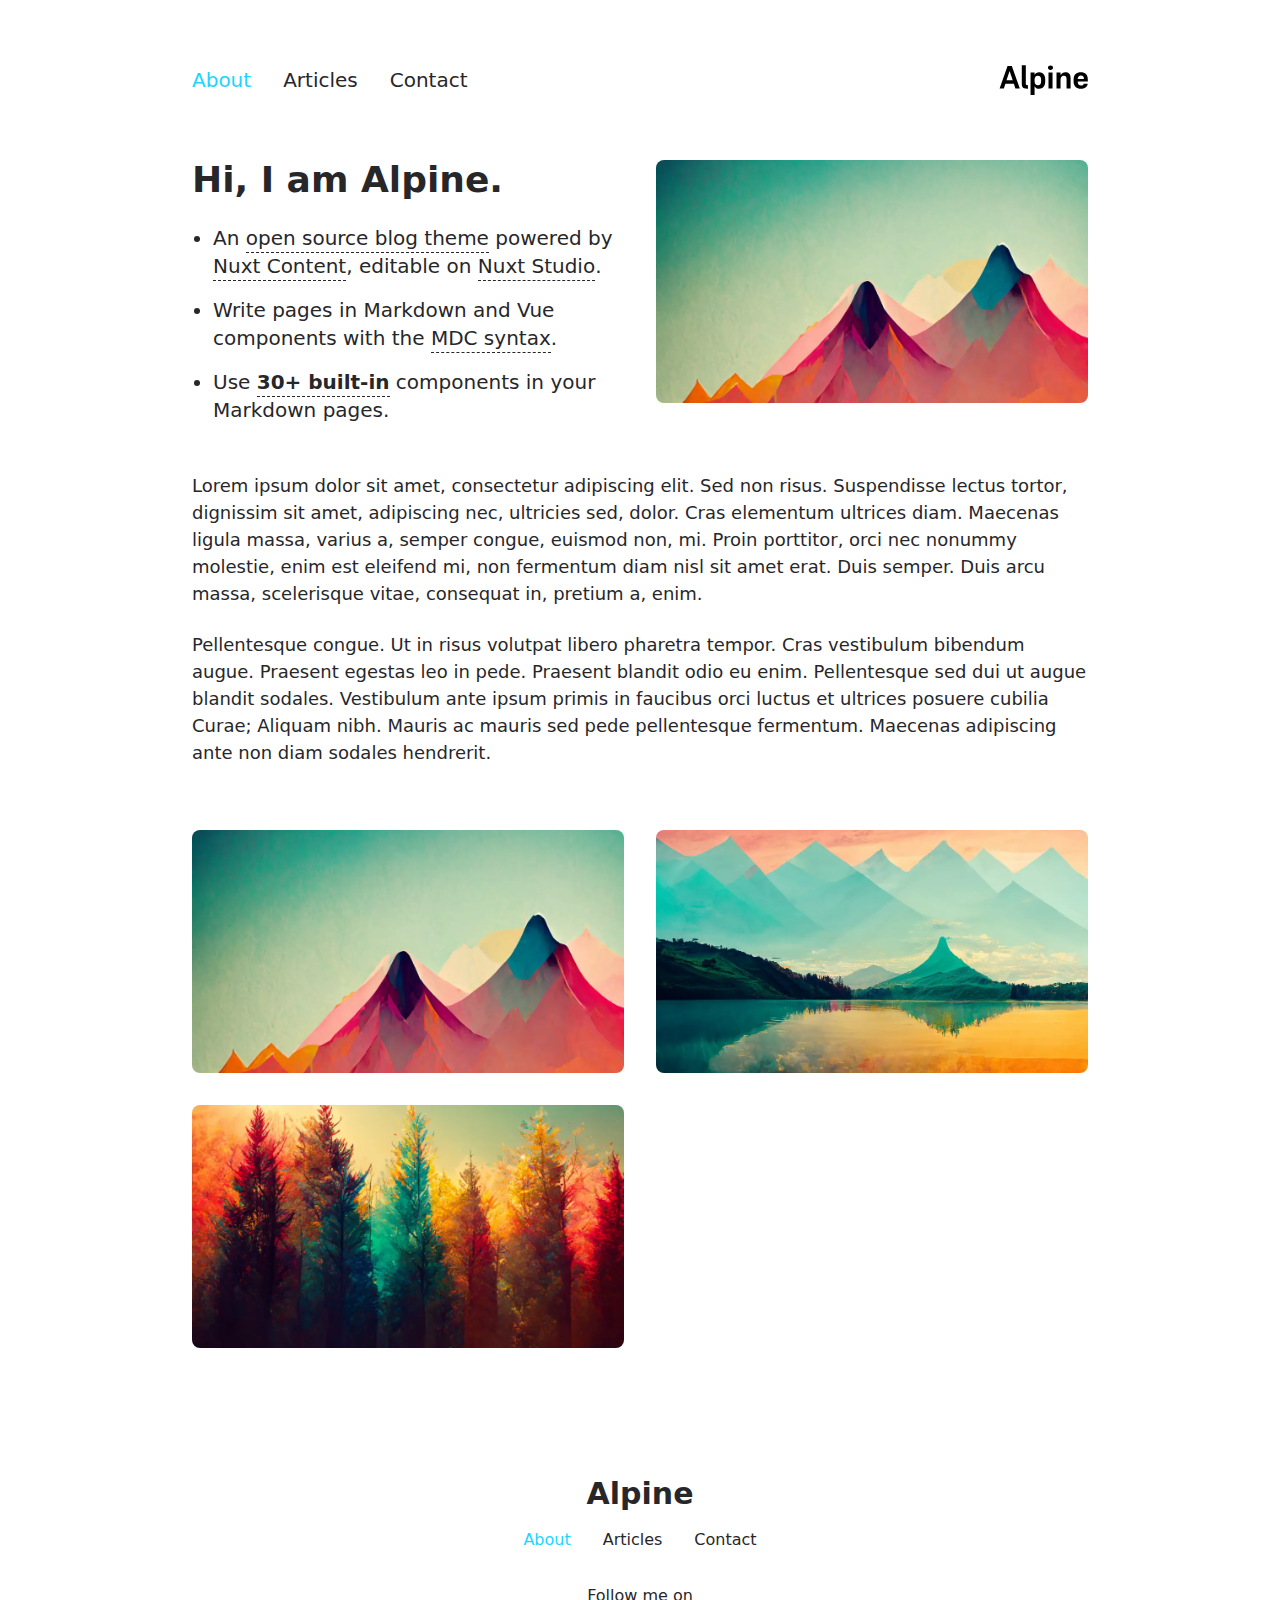
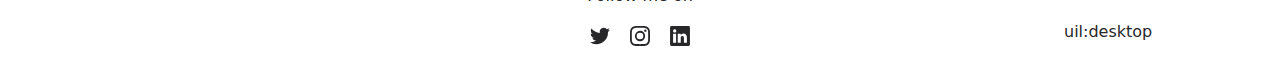
==== index.html @ 2b036324 "Deploying to gh-pages from @ nicfournier/cx-orford@341f6657aafdc8bae463e81464455436d2777b97 🚀" ====
<!DOCTYPE html>
<html lang="en">
<head><meta charset="utf-8">
<title>Alpine</title>
<meta name="viewport" content="width=device-width, initial-scale=1">
<meta name="twitter:card" content="summary_large_image">
<meta property="og:image" content="/social-card-preview.png">
<meta property="og:image:width" content="400">
<meta property="og:image:height" content="300">
<meta property="og:image:alt" content="An image showcasing my project.">
<meta property="og:title" content="Alpine">
<meta name="description" content="An open source blog theme powered by Nuxt.">
<meta property="og:description" content="An open source blog theme powered by Nuxt."><link rel="preload" as="fetch" crossorigin="anonymous" href="/_payload.json"><style id="pinceau-theme">@media { :root {--pinceau-mq: initial; --alpine-readableLine: 68ch;--alpine-backdrop-backgroundColor: #f4f4f5b3;--prose-code-inline-padding: 0.2rem 0.375rem 0.2rem 0.375rem;--prose-code-block-backdropFilter: contrast(1);--prose-code-block-border-style: solid;--prose-code-block-border-width: 1px;--prose-tbody-tr-borderBottom-style: dashed;--prose-tbody-tr-borderBottom-width: 1px;--prose-th-textAlign: inherit;--prose-thead-borderBottom-style: solid;--prose-thead-borderBottom-width: 1px;--prose-thead-border-style: solid;--prose-thead-border-width: 0px;--prose-table-textAlign: start;--prose-hr-width: 1px;--prose-hr-style: solid;--prose-li-listStylePosition: outside;--prose-ol-li-markerColor: currentColor;--prose-ol-paddingInlineStart: 21px;--prose-ol-listStyleType: decimal;--prose-ul-li-markerColor: currentColor;--prose-ul-paddingInlineStart: 21px;--prose-ul-listStyleType: disc;--prose-blockquote-border-style: solid;--prose-blockquote-border-width: 4px;--prose-blockquote-quotes: '201C' '201D' '2018' '2019';--prose-blockquote-paddingInlineStart: 24px;--prose-a-code-color-hover: currentColor;--prose-a-code-color-static: currentColor;--prose-a-hasCode-borderBottom: none;--prose-a-border-distance: 2px;--prose-a-border-color-hover: currentColor;--prose-a-border-color-static: currentColor;--prose-a-border-style-hover: solid;--prose-a-border-style-static: dashed;--prose-a-border-width: 1px;--prose-a-color-static: inherit;--prose-a-textDecoration: none;--prose-h6-margin: 3rem 0 2rem;--prose-h5-margin: 3rem 0 2rem;--prose-h4-margin: 3rem 0 2rem;--prose-h3-margin: 3rem 0 2rem;--prose-h2-margin: 3rem 0 2rem;--prose-h1-margin: 0 0 2rem;--prose-p-fontSize: 18px;--typography-lead-loose: 2;--typography-lead-relaxed: 1.625;--typography-lead-normal: 1.5;--typography-lead-snug: 1.375;--typography-lead-tight: 1.25;--typography-lead-none: 1;--typography-lead-10: 2.5rem;--typography-lead-9: 2.25rem;--typography-lead-8: 2rem;--typography-lead-7: 1.75rem;--typography-lead-6: 1.5rem;--typography-lead-5: 1.25rem;--typography-lead-4: 1rem;--typography-lead-3: .75rem;--typography-lead-2: .5rem;--typography-lead-1: .025rem;--typography-fontWeight-black: 900;--typography-fontWeight-extrabold: 800;--typography-fontWeight-bold: 700;--typography-fontWeight-semibold: 600;--typography-fontWeight-medium: 500;--typography-fontWeight-normal: 400;--typography-fontWeight-light: 300;--typography-fontWeight-extralight: 200;--typography-fontWeight-thin: 100;--typography-fontSize-9xl: 128px;--typography-fontSize-8xl: 96px;--typography-fontSize-7xl: 72px;--typography-fontSize-6xl: 60px;--typography-fontSize-5xl: 48px;--typography-fontSize-4xl: 36px;--typography-fontSize-3xl: 30px;--typography-fontSize-2xl: 24px;--typography-fontSize-xl: 20px;--typography-fontSize-lg: 18px;--typography-fontSize-base: 16px;--typography-fontSize-sm: 14px;--typography-fontSize-xs: 12px;--typography-letterSpacing-wide: 0.025em;--typography-letterSpacing-tight: -0.025em;--typography-verticalMargin-base: 24px;--typography-verticalMargin-sm: 16px;--elements-border-secondary-hover: [object Object];--elements-backdrop-background: #fffc;--elements-backdrop-filter: saturate(200%) blur(20px);--elements-container-maxWidth: 64rem;--lead-loose: 2;--lead-relaxed: 1.625;--lead-normal: 1.5;--lead-snug: 1.375;--lead-tight: 1.25;--lead-none: 1;--lead-10: 2.5rem;--lead-9: 2.25rem;--lead-8: 2rem;--lead-7: 1.75rem;--lead-6: 1.5rem;--lead-5: 1.25rem;--lead-4: 1rem;--lead-3: .75rem;--lead-2: .5rem;--lead-1: .025rem;--letterSpacing-widest: 0.1em;--letterSpacing-wider: 0.05em;--letterSpacing-wide: 0.025em;--letterSpacing-normal: 0em;--letterSpacing-tight: -0.025em;--letterSpacing-tighter: -0.05em;--fontSize-9xl: 8rem;--fontSize-8xl: 6rem;--fontSize-7xl: 4.5rem;--fontSize-6xl: 3.75rem;--fontSize-5xl: 3rem;--fontSize-4xl: 2.25rem;--fontSize-3xl: 1.875rem;--fontSize-2xl: 1.5rem;--fontSize-xl: 1.25rem;--fontSize-lg: 1.125rem;--fontSize-base: 1rem;--fontSize-sm: 0.875rem;--fontSize-xs: 0.75rem;--fontWeight-black: 900;--fontWeight-extrabold: 800;--fontWeight-bold: 700;--fontWeight-semibold: 600;--fontWeight-medium: 500;--fontWeight-normal: 400;--fontWeight-light: 300;--fontWeight-extralight: 200;--fontWeight-thin: 100;--font-mono: ui-monospace, SFMono-Regular, Menlo, Monaco, Consolas, Liberation Mono, Courier New, monospace;--font-serif: ui-serif, Georgia, Cambria, Times New Roman, Times, serif;--font-sans: ui-sans-serif, system-ui, -apple-system, BlinkMacSystemFont, Segoe UI, Roboto, Helvetica Neue, Arial, Noto Sans, sans-serif, Apple Color Emoji, Segoe UI Emoji, Segoe UI Symbol, Noto Color Emoji;--opacity-total: 1;--opacity-high: 0.8;--opacity-medium: 0.5;--opacity-soft: 0.3;--opacity-light: 0.15;--opacity-bright: 0.1;--opacity-noOpacity: 0;--borderWidth-lg: 3px;--borderWidth-md: 2px;--borderWidth-sm: 1px;--borderWidth-noBorder: 0;--space-rem-875: 0.875rem;--space-rem-625: 0.625rem;--space-rem-375: 0.375rem;--space-rem-125: 0.125rem;--space-px: 1px;--space-128: 32rem;--space-96: 24rem;--space-80: 20rem;--space-72: 18rem;--space-64: 16rem;--space-60: 15rem;--space-56: 14rem;--space-52: 13rem;--space-48: 12rem;--space-44: 11rem;--space-40: 10rem;--space-36: 9rem;--space-32: 8rem;--space-28: 7rem;--space-24: 6rem;--space-20: 5rem;--space-16: 4rem;--space-14: 3.5rem;--space-12: 3rem;--space-11: 2.75rem;--space-10: 2.5rem;--space-9: 2.25rem;--space-8: 2rem;--space-7: 1.75rem;--space-6: 1.5rem;--space-5: 1.25rem;--space-4: 1rem;--space-3: 0.75rem;--space-2: 0.5rem;--space-1: 0.25rem;--space-0: 0px;--size-full: 100%;--size-7xl: 80rem;--size-6xl: 72rem;--size-5xl: 64rem;--size-4xl: 56rem;--size-3xl: 48rem;--size-2xl: 42rem;--size-xl: 36rem;--size-lg: 32rem;--size-md: 28rem;--size-sm: 24rem;--size-xs: 20rem;--size-200: 200px;--size-104: 104px;--size-80: 80px;--size-64: 64px;--size-56: 56px;--size-48: 48px;--size-40: 40px;--size-32: 32px;--size-24: 24px;--size-20: 20px;--size-16: 16px;--size-12: 12px;--size-8: 8px;--size-6: 6px;--size-4: 4px;--size-2: 2px;--size-0: 0px;--radii-full: 9999px;--radii-3xl: 1.75rem;--radii-2xl: 1.5rem;--radii-xl: 1rem;--radii-lg: 0.75rem;--radii-md: 0.5rem;--radii-sm: 0.375rem;--radii-xs: 0.25rem;--radii-2xs: 0.125rem;--radii-none: 0px;--shadow-none: 0px 0px 0px 0px transparent;--shadow-lg: 0px 10px 15px -3px #000000, 0px 4px 6px -4px #000000;--shadow-md: 0px 4px 6px -1px #000000, 0px 2px 4px -2px #000000;--shadow-sm: 0px 1px 3px 0px #000000, 0px 1px 2px -1px #000000;--shadow-xs: 0px 1px 2px 0px #000000;--height-screen: 100vh;--width-screen: 100vw;--color-primary-900: #002e38;--color-primary-800: #005c70;--color-primary-700: #008aa9;--color-primary-600: #00b9e1;--color-primary-500: #1ad6ff;--color-primary-400: #40ddff;--color-primary-300: #66e4ff;--color-primary-200: #8deaff;--color-primary-100: #b3f1ff;--color-primary-50: #d9f8ff;--color-ruby-900: #380011;--color-ruby-800: #700021;--color-ruby-700: #a90032;--color-ruby-600: #e10043;--color-ruby-500: #ff1a5e;--color-ruby-400: #ff4079;--color-ruby-300: #ff6694;--color-ruby-200: #ff8dae;--color-ruby-100: #ffb3c9;--color-ruby-50: #ffd9e4;--color-pink-900: #380025;--color-pink-800: #70004b;--color-pink-700: #a90070;--color-pink-600: #e10095;--color-pink-500: #ff1ab2;--color-pink-400: #ff40bf;--color-pink-300: #ff66cc;--color-pink-200: #ff8dd8;--color-pink-100: #ffb3e5;--color-pink-50: #ffd9f2;--color-purple-900: #190038;--color-purple-800: #330070;--color-purple-700: #4c00a9;--color-purple-600: #6500e1;--color-purple-500: #811aff;--color-purple-400: #9640ff;--color-purple-300: #ab66ff;--color-purple-200: #c08dff;--color-purple-100: #d5b3ff;--color-purple-50: #ead9ff;--color-royalblue-900: #0b0531;--color-royalblue-800: #160a62;--color-royalblue-700: #211093;--color-royalblue-600: #2c15c4;--color-royalblue-500: #4127e8;--color-royalblue-400: #614bec;--color-royalblue-300: #806ff0;--color-royalblue-200: #a093f3;--color-royalblue-100: #c0b7f7;--color-royalblue-50: #dfdbfb;--color-indigoblue-900: #001238;--color-indigoblue-800: #002370;--color-indigoblue-700: #0035a9;--color-indigoblue-600: #0047e1;--color-indigoblue-500: #1a62ff;--color-indigoblue-400: #407cff;--color-indigoblue-300: #6696ff;--color-indigoblue-200: #8db0ff;--color-indigoblue-100: #b3cbff;--color-indigoblue-50: #d9e5ff;--color-blue-900: #002438;--color-blue-800: #004870;--color-blue-700: #006ca9;--color-blue-600: #0090e1;--color-blue-500: #1aadff;--color-blue-400: #40bbff;--color-blue-300: #66c8ff;--color-blue-200: #8dd6ff;--color-blue-100: #b3e4ff;--color-blue-50: #d9f1ff;--color-lightblue-900: #002e38;--color-lightblue-800: #005c70;--color-lightblue-700: #008aa9;--color-lightblue-600: #00b9e1;--color-lightblue-500: #1ad6ff;--color-lightblue-400: #40ddff;--color-lightblue-300: #66e4ff;--color-lightblue-200: #8deaff;--color-lightblue-100: #b3f1ff;--color-lightblue-50: #d9f8ff;--color-teal-900: #062a28;--color-teal-800: #0b544f;--color-teal-700: #117d77;--color-teal-600: #16a79e;--color-teal-500: #1cd1c6;--color-teal-400: #36e4da;--color-teal-300: #5fe9e1;--color-teal-200: #87efe9;--color-teal-100: #aff4f0;--color-teal-50: #d7faf8;--color-pear-900: #2a2b09;--color-pear-800: #545512;--color-pear-700: #7e801b;--color-pear-600: #a8aa24;--color-pear-500: #d0d32f;--color-pear-400: #d8da52;--color-pear-300: #e0e274;--color-pear-200: #e8e997;--color-pear-100: #eff0ba;--color-pear-50: #f7f8dc;--color-red-900: #380300;--color-red-800: #700700;--color-red-700: #a90a00;--color-red-600: #e10e00;--color-red-500: #ff281a;--color-red-400: #ff4c40;--color-red-300: #ff7066;--color-red-200: #ff948d;--color-red-100: #ffb7b3;--color-red-50: #ffdbd9;--color-orange-900: #381800;--color-orange-800: #702f00;--color-orange-700: #a94700;--color-orange-600: #e15e00;--color-orange-500: #ff7a1a;--color-orange-400: #ff9040;--color-orange-300: #ffa666;--color-orange-200: #ffbd8d;--color-orange-100: #ffd3b3;--color-orange-50: #ffe9d9;--color-yellow-900: #362b03;--color-yellow-800: #6d5605;--color-yellow-700: #a38108;--color-yellow-600: #daac0a;--color-yellow-500: #f5c828;--color-yellow-400: #f7d14c;--color-yellow-300: #f8da70;--color-yellow-200: #fae393;--color-yellow-100: #fcedb7;--color-yellow-50: #fdf6db;--color-green-900: #003f25;--color-green-800: #005e38;--color-green-700: #007e4a;--color-green-600: #009d5d;--color-green-500: #00bd6f;--color-green-400: #00dc82;--color-green-300: #30ffaa;--color-green-200: #83ffcc;--color-green-100: #acffdd;--color-green-50: #d6ffee;--color-gray-900: #18181B;--color-gray-800: #27272A;--color-gray-700: #3f3f46;--color-gray-600: #52525B;--color-gray-500: #71717A;--color-gray-400: #a1a1aa;--color-gray-300: #D4d4d8;--color-gray-200: #e4e4e7;--color-gray-100: #f4f4f5;--color-gray-50: #fafafa;--color-black: #0c0c0d;--color-white: #FFFFFF;--media-portrait: only screen and (orientation: portrait);--media-landscape: only screen and (orientation: landscape);--media-rm: (prefers-reduced-motion: reduce);--media-2xl: (min-width: 1536px);--media-xl: (min-width: 1280px);--media-lg: (min-width: 1024px);--media-md: (min-width: 768px);--media-sm: (min-width: 640px);--media-xs: (min-width: 475px);--alpine-body-color: var(--color-gray-800);--alpine-body-backgroundColor: var(--color-white);--prose-code-inline-fontWeight: var(--typography-fontWeight-normal);--prose-code-inline-fontSize: var(--typography-fontSize-sm);--prose-code-inline-borderRadius: var(--radii-xs);--prose-code-block-pre-padding: var(--typography-verticalMargin-sm);--prose-code-block-margin: var(--typography-verticalMargin-base) 0;--prose-code-block-fontSize: var(--typography-fontSize-sm);--prose-tbody-code-inline-fontSize: var(--typography-fontSize-sm);--prose-tbody-td-padding: var(--typography-verticalMargin-sm);--prose-th-fontWeight: var(--typography-fontWeight-semibold);--prose-th-padding: 0 var(--typography-verticalMargin-sm) var(--typography-verticalMargin-sm) var(--typography-verticalMargin-sm);--prose-table-lineHeight: var(--typography-lead-6);--prose-table-fontSize: var(--typography-fontSize-sm);--prose-table-margin: var(--typography-verticalMargin-base) 0;--prose-hr-margin: var(--typography-verticalMargin-base) 0;--prose-li-margin: var(--typography-verticalMargin-sm) 0;--prose-ol-margin: var(--typography-verticalMargin-base) 0;--prose-ul-margin: var(--typography-verticalMargin-base) 0;--prose-blockquote-margin: var(--typography-verticalMargin-base) 0;--prose-a-code-border-style: var(--prose-a-border-style-static);--prose-a-code-border-width: var(--prose-a-border-width);--prose-a-fontWeight: var(--typography-fontWeight-medium);--prose-img-margin: var(--typography-verticalMargin-base) 0;--prose-strong-fontWeight: var(--typography-fontWeight-semibold);--prose-h6-iconSize: var(--typography-fontSize-base);--prose-h6-fontWeight: var(--typography-fontWeight-semibold);--prose-h6-lineHeight: var(--typography-lead-normal);--prose-h6-fontSize: var(--typography-fontSize-lg);--prose-h5-iconSize: var(--typography-fontSize-lg);--prose-h5-fontWeight: var(--typography-fontWeight-semibold);--prose-h5-lineHeight: var(--typography-lead-snug);--prose-h5-fontSize: var(--typography-fontSize-xl);--prose-h4-iconSize: var(--typography-fontSize-lg);--prose-h4-letterSpacing: var(--typography-letterSpacing-tight);--prose-h4-fontWeight: var(--typography-fontWeight-semibold);--prose-h4-lineHeight: var(--typography-lead-snug);--prose-h4-fontSize: var(--typography-fontSize-2xl);--prose-h3-iconSize: var(--typography-fontSize-xl);--prose-h3-letterSpacing: var(--typography-letterSpacing-tight);--prose-h3-fontWeight: var(--typography-fontWeight-semibold);--prose-h3-lineHeight: var(--typography-lead-snug);--prose-h3-fontSize: var(--typography-fontSize-3xl);--prose-h2-iconSize: var(--typography-fontSize-2xl);--prose-h2-letterSpacing: var(--typography-letterSpacing-tight);--prose-h2-fontWeight: var(--typography-fontWeight-semibold);--prose-h2-lineHeight: var(--typography-lead-tight);--prose-h2-fontSize: var(--typography-fontSize-4xl);--prose-h1-iconSize: var(--typography-fontSize-3xl);--prose-h1-letterSpacing: var(--typography-letterSpacing-tight);--prose-h1-fontWeight: var(--typography-fontWeight-bold);--prose-h1-lineHeight: var(--typography-lead-tight);--prose-h1-fontSize: var(--typography-fontSize-5xl);--prose-p-br-margin: var(--typography-verticalMargin-base) 0 0 0;--prose-p-margin: var(--typography-verticalMargin-base) 0;--prose-p-lineHeight: var(--typography-lead-normal);--typography-color-primary-900: var(--color-primary-900);--typography-color-primary-800: var(--color-primary-800);--typography-color-primary-700: var(--color-primary-700);--typography-color-primary-600: var(--color-primary-600);--typography-color-primary-500: var(--color-primary-500);--typography-color-primary-400: var(--color-primary-400);--typography-color-primary-300: var(--color-primary-300);--typography-color-primary-200: var(--color-primary-200);--typography-color-primary-100: var(--color-primary-100);--typography-color-primary-50: var(--color-primary-50);--typography-font-code: var(--font-mono);--typography-font-body: var(--font-sans);--typography-font-display: var(--font-sans);--typography-body-backgroundColor: var(--color-white);--typography-body-color: var(--color-black);--elements-state-danger-borderColor-secondary: var(--color-red-200);--elements-state-danger-borderColor-primary: var(--color-red-100);--elements-state-danger-backgroundColor-secondary: var(--color-red-100);--elements-state-danger-backgroundColor-primary: var(--color-red-50);--elements-state-danger-color-secondary: var(--color-red-600);--elements-state-danger-color-primary: var(--color-red-500);--elements-state-warning-borderColor-secondary: var(--color-yellow-200);--elements-state-warning-borderColor-primary: var(--color-yellow-100);--elements-state-warning-backgroundColor-secondary: var(--color-yellow-100);--elements-state-warning-backgroundColor-primary: var(--color-yellow-50);--elements-state-warning-color-secondary: var(--color-yellow-700);--elements-state-warning-color-primary: var(--color-yellow-600);--elements-state-success-borderColor-secondary: var(--color-green-200);--elements-state-success-borderColor-primary: var(--color-green-100);--elements-state-success-backgroundColor-secondary: var(--color-green-100);--elements-state-success-backgroundColor-primary: var(--color-green-50);--elements-state-success-color-secondary: var(--color-green-600);--elements-state-success-color-primary: var(--color-green-500);--elements-state-info-borderColor-secondary: var(--color-blue-200);--elements-state-info-borderColor-primary: var(--color-blue-100);--elements-state-info-backgroundColor-secondary: var(--color-blue-100);--elements-state-info-backgroundColor-primary: var(--color-blue-50);--elements-state-info-color-secondary: var(--color-blue-600);--elements-state-info-color-primary: var(--color-blue-500);--elements-state-primary-borderColor-secondary: var(--color-primary-200);--elements-state-primary-borderColor-primary: var(--color-primary-100);--elements-state-primary-backgroundColor-secondary: var(--color-primary-100);--elements-state-primary-backgroundColor-primary: var(--color-primary-50);--elements-state-primary-color-secondary: var(--color-primary-700);--elements-state-primary-color-primary: var(--color-primary-600);--elements-surface-secondary-backgroundColor: var(--color-gray-200);--elements-surface-primary-backgroundColor: var(--color-gray-100);--elements-surface-background-base: var(--color-gray-100);--elements-border-secondary-static: var(--color-gray-200);--elements-border-primary-hover: var(--color-gray-200);--elements-border-primary-static: var(--color-gray-100);--elements-container-padding-md: var(--space-16);--elements-container-padding-sm: var(--space-12);--elements-container-padding-xs: var(--space-8);--elements-container-padding-mobile: var(--space-6);--elements-text-secondary-color-hover: var(--color-gray-700);--elements-text-secondary-color-static: var(--color-gray-500);--elements-text-primary-color-static: var(--color-gray-900);--text-6xl-lineHeight: var(--lead-none);--text-6xl-fontSize: var(--fontSize-6xl);--text-5xl-lineHeight: var(--lead-none);--text-5xl-fontSize: var(--fontSize-5xl);--text-4xl-lineHeight: var(--lead-10);--text-4xl-fontSize: var(--fontSize-4xl);--text-3xl-lineHeight: var(--lead-9);--text-3xl-fontSize: var(--fontSize-3xl);--text-2xl-lineHeight: var(--lead-8);--text-2xl-fontSize: var(--fontSize-2xl);--text-xl-lineHeight: var(--lead-7);--text-xl-fontSize: var(--fontSize-xl);--text-lg-lineHeight: var(--lead-7);--text-lg-fontSize: var(--fontSize-lg);--text-base-lineHeight: var(--lead-6);--text-base-fontSize: var(--fontSize-base);--text-sm-lineHeight: var(--lead-5);--text-sm-fontSize: var(--fontSize-sm);--text-xs-lineHeight: var(--lead-4);--text-xs-fontSize: var(--fontSize-xs);--shadow-2xl: 0px 25px 50px -12px var(--color-gray-900);--shadow-xl: 0px 20px 25px -5px var(--color-gray-400), 0px 8px 10px -6px #000000;--color-secondary-900: var(--color-gray-900);--color-secondary-800: var(--color-gray-800);--color-secondary-700: var(--color-gray-700);--color-secondary-600: var(--color-gray-600);--color-secondary-500: var(--color-gray-500);--color-secondary-400: var(--color-gray-400);--color-secondary-300: var(--color-gray-300);--color-secondary-200: var(--color-gray-200);--color-secondary-100: var(--color-gray-100);--color-secondary-50: var(--color-gray-50);--prose-a-code-background-hover: var(--typography-color-primary-50);--prose-a-code-border-color-hover: var(--typography-color-primary-500);--prose-a-color-hover: var(--typography-color-primary-500);--typography-color-secondary-900: var(--color-secondary-900);--typography-color-secondary-800: var(--color-secondary-800);--typography-color-secondary-700: var(--color-secondary-700);--typography-color-secondary-600: var(--color-secondary-600);--typography-color-secondary-500: var(--color-secondary-500);--typography-color-secondary-400: var(--color-secondary-400);--typography-color-secondary-300: var(--color-secondary-300);--typography-color-secondary-200: var(--color-secondary-200);--typography-color-secondary-100: var(--color-secondary-100);--typography-color-secondary-50: var(--color-secondary-50);--prose-code-inline-backgroundColor: var(--typography-color-secondary-100);--prose-code-inline-color: var(--typography-color-secondary-700);--prose-code-block-backgroundColor: var(--typography-color-secondary-100);--prose-code-block-color: var(--typography-color-secondary-700);--prose-code-block-border-color: var(--typography-color-secondary-200);--prose-tbody-tr-borderBottom-color: var(--typography-color-secondary-200);--prose-th-color: var(--typography-color-secondary-600);--prose-thead-borderBottom-color: var(--typography-color-secondary-200);--prose-thead-border-color: var(--typography-color-secondary-300);--prose-hr-color: var(--typography-color-secondary-200);--prose-blockquote-border-color: var(--typography-color-secondary-200);--prose-blockquote-color: var(--typography-color-secondary-500);--prose-a-code-border-color-static: var(--typography-color-secondary-400); } }@media { :root.dark {--pinceau-mq: dark; --alpine-backdrop-backgroundColor: #18181bb3;--prose-code-block-backdropFilter: contrast(1);--prose-ol-li-markerColor: currentColor;--prose-ul-li-markerColor: currentColor;--prose-a-code-color-hover: currentColor;--prose-a-code-color-static: currentColor;--prose-a-border-color-hover: currentColor;--prose-a-border-color-static: currentColor;--prose-a-color-static: inherit;--elements-backdrop-background: #0c0d0ccc;--alpine-body-color: var(--color-gray-200);--alpine-body-backgroundColor: var(--color-black);--typography-body-backgroundColor: var(--color-black);--typography-body-color: var(--color-white);--elements-state-danger-borderColor-secondary: var(--color-red-700);--elements-state-danger-borderColor-primary: var(--color-red-800);--elements-state-danger-backgroundColor-secondary: var(--color-red-800);--elements-state-danger-backgroundColor-primary: var(--color-red-900);--elements-state-danger-color-secondary: var(--color-red-200);--elements-state-danger-color-primary: var(--color-red-300);--elements-state-warning-borderColor-secondary: var(--color-yellow-700);--elements-state-warning-borderColor-primary: var(--color-yellow-800);--elements-state-warning-backgroundColor-secondary: var(--color-yellow-800);--elements-state-warning-backgroundColor-primary: var(--color-yellow-900);--elements-state-warning-color-secondary: var(--color-yellow-200);--elements-state-warning-color-primary: var(--color-yellow-400);--elements-state-success-borderColor-secondary: var(--color-green-700);--elements-state-success-borderColor-primary: var(--color-green-800);--elements-state-success-backgroundColor-secondary: var(--color-green-800);--elements-state-success-backgroundColor-primary: var(--color-green-900);--elements-state-success-color-secondary: var(--color-green-200);--elements-state-success-color-primary: var(--color-green-400);--elements-state-info-borderColor-secondary: var(--color-blue-700);--elements-state-info-borderColor-primary: var(--color-blue-800);--elements-state-info-backgroundColor-secondary: var(--color-blue-800);--elements-state-info-backgroundColor-primary: var(--color-blue-900);--elements-state-info-color-secondary: var(--color-blue-200);--elements-state-info-color-primary: var(--color-blue-400);--elements-state-primary-borderColor-secondary: var(--color-primary-700);--elements-state-primary-borderColor-primary: var(--color-primary-800);--elements-state-primary-backgroundColor-secondary: var(--color-primary-800);--elements-state-primary-backgroundColor-primary: var(--color-primary-900);--elements-state-primary-color-secondary: var(--color-primary-200);--elements-state-primary-color-primary: var(--color-primary-400);--elements-surface-secondary-backgroundColor: var(--color-gray-800);--elements-surface-primary-backgroundColor: var(--color-gray-900);--elements-surface-background-base: var(--color-gray-900);--elements-border-secondary-static: var(--color-gray-800);--elements-border-primary-hover: var(--color-gray-800);--elements-border-primary-static: var(--color-gray-900);--elements-text-secondary-color-hover: var(--color-gray-200);--elements-text-secondary-color-static: var(--color-gray-400);--elements-text-primary-color-static: var(--color-gray-50);--prose-a-code-background-hover: var(--typography-color-primary-900);--prose-a-code-border-color-hover: var(--typography-color-primary-600);--prose-a-color-hover: var(--typography-color-primary-400);--prose-code-inline-backgroundColor: var(--typography-color-secondary-800);--prose-code-inline-color: var(--typography-color-secondary-200);--prose-code-block-backgroundColor: var(--typography-color-secondary-900);--prose-code-block-color: var(--typography-color-secondary-200);--prose-code-block-border-color: var(--typography-color-secondary-800);--prose-tbody-tr-borderBottom-color: var(--typography-color-secondary-800);--prose-th-color: var(--typography-color-secondary-400);--prose-thead-borderBottom-color: var(--typography-color-secondary-800);--prose-thead-border-color: var(--typography-color-secondary-600);--prose-hr-color: var(--typography-color-secondary-800);--prose-blockquote-border-color: var(--typography-color-secondary-700);--prose-blockquote-color: var(--typography-color-secondary-400);--prose-a-code-border-color-static: var(--typography-color-secondary-600); } }</style><style id="pinceau-runtime-hydratable">@media{.phy[--]{--puid:8Dulks-v;}.pv-PPHVXF{max-width:var(--elements-container-maxWidth);padding-left:var(--elements-container-padding-mobile);padding-right:var(--elements-container-padding-mobile);}@media (min-width: 475px){.pv-PPHVXF{padding-left:var(--elements-container-padding-xs);padding-right:var(--elements-container-padding-xs);}}@media (min-width: 640px){.pv-PPHVXF{padding-left:var(--elements-container-padding-sm);padding-right:var(--elements-container-padding-sm);}}@media (min-width: 768px){.pv-PPHVXF{padding-left:var(--elements-container-padding-md);padding-right:var(--elements-container-padding-md);}}} @media{.phy[--]{--puid:Cn_ngX-c;}.pc-Cn_ngX[data-v-44329c9f]{---6-li-cols:2;}} </style><link rel="modulepreload" as="script" crossorigin href="/_nuxt/entry.f5ae0e21.js"><link rel="preload" as="style" href="/_nuxt/entry.2b709d1c.css"><link rel="modulepreload" as="script" crossorigin href="/_nuxt/NuxtImg.c8732394.js"><link rel="modulepreload" as="script" crossorigin href="/_nuxt/document-driven.7b8f6281.js"><link rel="modulepreload" as="script" crossorigin href="/_nuxt/DocumentDrivenEmpty.7f76f37d.js"><link rel="modulepreload" as="script" crossorigin href="/_nuxt/ContentRenderer.9197ec9c.js"><link rel="modulepreload" as="script" crossorigin href="/_nuxt/ContentRendererMarkdown.29a7bb6a.js"><link rel="modulepreload" as="script" crossorigin href="/_nuxt/DocumentDrivenNotFound.6797aae4.js"><link rel="preload" as="style" href="/_nuxt/DocumentDrivenNotFound.aa939160.css"><link rel="modulepreload" as="script" crossorigin href="/_nuxt/default.88be9406.js"><link rel="modulepreload" as="script" crossorigin href="/_nuxt/Hero.a9f5046e.js"><link rel="preload" as="style" href="/_nuxt/Hero.40fe82b2.css"><link rel="modulepreload" as="script" crossorigin href="/_nuxt/ContentSlot.e4bd5170.js"><link rel="modulepreload" as="script" crossorigin href="/_nuxt/ProseUl.24bb84fa.js"><link rel="preload" as="style" href="/_nuxt/ProseUl.0edd7272.css"><link rel="modulepreload" as="script" crossorigin href="/_nuxt/ProseLi.07d8cb96.js"><link rel="preload" as="style" href="/_nuxt/ProseLi.a0b5f8a8.css"><link rel="modulepreload" as="script" crossorigin href="/_nuxt/ProseA.cd6bf38b.js"><link rel="preload" as="style" href="/_nuxt/ProseA.baee409d.css"><link rel="modulepreload" as="script" crossorigin href="/_nuxt/ProseStrong.cee0ca86.js"><link rel="preload" as="style" href="/_nuxt/ProseStrong.b01d4b3b.css"><link rel="modulepreload" as="script" crossorigin href="/_nuxt/ProseP.20b8eb91.js"><link rel="preload" as="style" href="/_nuxt/ProseP.b99f89cd.css"><link rel="modulepreload" as="script" crossorigin href="/_nuxt/Gallery.354ade02.js"><link rel="preload" as="style" href="/_nuxt/Gallery.c50df0ef.css"><link rel="prefetch" as="style" href="/_nuxt/article.06aa1a19.css"><link rel="prefetch" as="script" crossorigin href="/_nuxt/article.59e6137d.js"><link rel="prefetch" as="script" crossorigin href="/_nuxt/date.824a539b.js"><link rel="prefetch" as="script" crossorigin href="/_nuxt/page.aebc591b.js"><link rel="prefetch" as="script" crossorigin href="/_nuxt/client-db.1ae1d96b.js"><link rel="prefetch" as="script" crossorigin href="/_nuxt/debug.7dbf903c.js"><link rel="prefetch" as="style" href="/_nuxt/useStudio.a92b5f33.css"><link rel="prefetch" as="script" crossorigin href="/_nuxt/useStudio.1e31901e.js"><link rel="prefetch" as="script" crossorigin href="/_nuxt/asyncData.d8b06684.js"><link rel="prefetch" as="style" href="/_nuxt/error-404.6c7f586a.css"><link rel="prefetch" as="script" crossorigin href="/_nuxt/error-404.01868a84.js"><link rel="prefetch" as="style" href="/_nuxt/error-500.6c561cbd.css"><link rel="prefetch" as="script" crossorigin href="/_nuxt/error-500.708c6cc0.js"><link rel="stylesheet" href="/_nuxt/entry.2b709d1c.css"><link rel="stylesheet" href="/_nuxt/DocumentDrivenNotFound.aa939160.css"><link rel="stylesheet" href="/_nuxt/Hero.40fe82b2.css"><link rel="stylesheet" href="/_nuxt/ProseUl.0edd7272.css"><link rel="stylesheet" href="/_nuxt/ProseLi.a0b5f8a8.css"><link rel="stylesheet" href="/_nuxt/ProseA.baee409d.css"><link rel="stylesheet" href="/_nuxt/ProseStrong.b01d4b3b.css"><link rel="stylesheet" href="/_nuxt/ProseP.b99f89cd.css"><link rel="stylesheet" href="/_nuxt/Gallery.c50df0ef.css"><script>"use strict";(()=>{const a=window,e=document.documentElement,m=["dark","light"],c=window.localStorage.getItem("nuxt-color-mode")||"system";let n=c==="system"?f():c;const l=e.getAttribute("data-color-mode-forced");l&&(n=l),i(n),a["__NUXT_COLOR_MODE__"]={preference:c,value:n,getColorScheme:f,addColorScheme:i,removeColorScheme:d};function i(o){const t=""+o+"",s="";e.classList?e.classList.add(t):e.className+=" "+t,s&&e.setAttribute("data-"+s,o)}function d(o){const t=""+o+"",s="";e.classList?e.classList.remove(t):e.className=e.className.replace(new RegExp(t,"g"),""),s&&e.removeAttribute("data-"+s)}function r(o){return a.matchMedia("(prefers-color-scheme"+o+")")}function f(){if(a.matchMedia&&r("").media!=="not all"){for(const o of m)if(r(":"+o).matches)return o}return"light"}})();
</script></head>
<body ><div id="__nuxt"><div class="container pv-PPHVXF pc-8Dulks app-layout" data-v-93c22c3b data-v-6d327d86><!--[--><div class="nuxt-progress" style="width:0%;height:3px;opacity:0;background-size:Infinity% auto;" data-v-93c22c3b></div><header class="right" data-v-93c22c3b data-v-ebfd1e7c><div class="menu" data-v-ebfd1e7c><button aria-label="Navigation Menu" data-v-ebfd1e7c><svg width="24" height="24" viewBox="0 0 68 68" fill="currentColor" xmlns="http://www.w3.org/2000/svg" data-v-ebfd1e7c><path d="M8 34C8 32.1362 8 31.2044 8.30448 30.4693C8.71046 29.4892 9.48915 28.7105 10.4693 28.3045C11.2044 28 12.1362 28 14 28C15.8638 28 16.7956 28 17.5307 28.3045C18.5108 28.7105 19.2895 29.4892 19.6955 30.4693C20 31.2044 20 32.1362 20 34C20 35.8638 20 36.7956 19.6955 37.5307C19.2895 38.5108 18.5108 39.2895 17.5307 39.6955C16.7956 40 15.8638 40 14 40C12.1362 40 11.2044 40 10.4693 39.6955C9.48915 39.2895 8.71046 38.5108 8.30448 37.5307C8 36.7956 8 35.8638 8 34Z" data-v-ebfd1e7c></path><path d="M28 34C28 32.1362 28 31.2044 28.3045 30.4693C28.7105 29.4892 29.4892 28.7105 30.4693 28.3045C31.2044 28 32.1362 28 34 28C35.8638 28 36.7956 28 37.5307 28.3045C38.5108 28.7105 39.2895 29.4892 39.6955 30.4693C40 31.2044 40 32.1362 40 34C40 35.8638 40 36.7956 39.6955 37.5307C39.2895 38.5108 38.5108 39.2895 37.5307 39.6955C36.7956 40 35.8638 40 34 40C32.1362 40 31.2044 40 30.4693 39.6955C29.4892 39.2895 28.7105 38.5108 28.3045 37.5307C28 36.7956 28 35.8638 28 34Z" data-v-ebfd1e7c></path><path d="M48 34C48 32.1362 48 31.2044 48.3045 30.4693C48.7105 29.4892 49.4892 28.7105 50.4693 28.3045C51.2044 28 52.1362 28 54 28C55.8638 28 56.7956 28 57.5307 28.3045C58.5108 28.7105 59.2895 29.4892 59.6955 30.4693C60 31.2044 60 32.1362 60 34C60 35.8638 60 36.7956 59.6955 37.5307C59.2895 38.5108 58.5108 39.2895 57.5307 39.6955C56.7956 40 55.8638 40 54 40C52.1362 40 51.2044 40 50.4693 39.6955C49.4892 39.2895 48.7105 38.5108 48.3045 37.5307C48 36.7956 48 35.8638 48 34Z" data-v-ebfd1e7c></path></svg></button></div><div class="overlay" data-v-ebfd1e7c><nav data-v-ebfd1e7c data-v-47e45ff0><ul data-v-47e45ff0><!--[--><li data-v-47e45ff0><a aria-current="page" href="/" class="router-link-active router-link-exact-active" data-v-47e45ff0><span class="underline-fx" data-v-47e45ff0></span> About</a></li><li data-v-47e45ff0><a href="/articles" class="" data-v-47e45ff0><span class="underline-fx" data-v-47e45ff0></span> Articles</a></li><li data-v-47e45ff0><a href="/contact" class="" data-v-47e45ff0><span class="underline-fx" data-v-47e45ff0></span> Contact</a></li><!--]--></ul></nav></div><div class="logo" data-v-ebfd1e7c><a aria-current="page" href="/" class="router-link-active router-link-exact-active" data-v-ebfd1e7c><img src="/logo-dark.svg" class="dark-img" alt="alpine" width="89" height="31" data-v-ebfd1e7c><img src="/logo.svg" class="light-img" alt="alpine" width="89" height="31" data-v-ebfd1e7c></a></div><div class="main-nav" data-v-ebfd1e7c><nav data-v-ebfd1e7c data-v-47e45ff0><ul data-v-47e45ff0><!--[--><li data-v-47e45ff0><a aria-current="page" href="/" class="router-link-active router-link-exact-active" data-v-47e45ff0><span class="underline-fx" data-v-47e45ff0></span> About</a></li><li data-v-47e45ff0><a href="/articles" class="" data-v-47e45ff0><span class="underline-fx" data-v-47e45ff0></span> Articles</a></li><li data-v-47e45ff0><a href="/contact" class="" data-v-47e45ff0><span class="underline-fx" data-v-47e45ff0></span> Contact</a></li><!--]--></ul></nav></div></header><!--[--><div class="document-driven-page"><main><!--[--><div><section class="hero" data-v-01e9d2f4><div class="layout" data-v-01e9d2f4><div class="content" data-v-01e9d2f4><div class="title" data-v-01e9d2f4><!--[-->Hi, I am Alpine.<!--]--></div><div class="description" data-v-01e9d2f4><!--[--><ul data-v-5feda7b5><!--[--><li data-v-996e086c><!--[-->An <a href="https://github.com/nuxt-themes/alpine" rel="nofollow" data-v-af1c0c3b><!--[-->open source blog theme<!--]--></a> powered by <a href="https://content.nuxtjs.org" rel="nofollow" data-v-af1c0c3b><!--[-->Nuxt Content<!--]--></a>, editable on <a href="https://nuxt.studio" rel="nofollow" data-v-af1c0c3b><!--[-->Nuxt Studio<!--]--></a>.<!--]--></li><li data-v-996e086c><!--[-->Write pages in Markdown and Vue components with the <a href="https://content.nuxtjs.org/guide/writing/mdc" rel="nofollow" data-v-af1c0c3b><!--[-->MDC syntax<!--]--></a>.<!--]--></li><li data-v-996e086c><!--[-->Use <a href="https://elements.nuxt.space" rel="nofollow" data-v-af1c0c3b><!--[--><strong data-v-9d7bd52e><!--[-->30+ built-in<!--]--></strong><!--]--></a> components in your Markdown pages.<!--]--></li><!--]--></ul><!--]--></div></div><img src="/alpine-0.webp" class="right" alt="Hero Image" width="16" height="9" data-v-01e9d2f4></div></section><p data-v-63bfa697><!--[-->Lorem ipsum dolor sit amet, consectetur adipiscing elit. Sed non risus. Suspendisse lectus tortor, dignissim sit amet, adipiscing nec, ultricies sed, dolor. Cras elementum ultrices diam. Maecenas ligula massa, varius a, semper congue, euismod non, mi. Proin porttitor, orci nec nonummy molestie, enim est eleifend mi, non fermentum diam nisl sit amet erat. Duis semper. Duis arcu massa, scelerisque vitae, consequat in, pretium a, enim.<!--]--></p><p data-v-63bfa697><!--[-->Pellentesque congue. Ut in risus volutpat libero pharetra tempor. Cras vestibulum bibendum augue. Praesent egestas leo in pede. Praesent blandit odio eu enim. Pellentesque sed dui ut augue blandit sodales. Vestibulum ante ipsum primis in faucibus orci luctus et ultrices posuere cubilia Curae; Aliquam nibh. Mauris ac mauris sed pede pellentesque fermentum. Maecenas adipiscing ante non diam sodales hendrerit.<!--]--></p><section class="gallery pc-Cn_ngX" data-v-44329c9f><div class="layout" data-v-44329c9f><!--[--><img src="/alpine-0.webp" width="16" height="9" data-v-44329c9f><img src="/alpine-1.webp" width="16" height="9" data-v-44329c9f><img src="/alpine-2.webp" width="16" height="9" data-v-44329c9f><!--]--></div></section></div><!--]--></main></div><!--]--><footer class="center" data-v-93c22c3b data-v-d63b5c07><a href="https://www.github.com/nuxt-themes/alpine" rel="noopener noreferrer" class="credits" data-v-d63b5c07>Alpine</a><div class="navigation" data-v-d63b5c07><nav data-v-d63b5c07 data-v-47e45ff0><ul data-v-47e45ff0><!--[--><li data-v-47e45ff0><a aria-current="page" href="/" class="router-link-active router-link-exact-active" data-v-47e45ff0><span class="underline-fx" data-v-47e45ff0></span> About</a></li><li data-v-47e45ff0><a href="/articles" class="" data-v-47e45ff0><span class="underline-fx" data-v-47e45ff0></span> Articles</a></li><li data-v-47e45ff0><a href="/contact" class="" data-v-47e45ff0><span class="underline-fx" data-v-47e45ff0></span> Contact</a></li><!--]--></ul></nav></div><p class="message" data-v-d63b5c07>Follow me on</p><div class="icons" data-v-d63b5c07><div class="social" data-v-d63b5c07><!--[--><a href="https://twitter.com/nuxtlabs" rel="noopener noreferrer" target="_blank" title="nuxtlabs" aria-label="nuxtlabs" data-v-ddf2f94a><svg xmlns="http://www.w3.org/2000/svg" xmlns:xlink="http://www.w3.org/1999/xlink" aria-hidden="true" role="img" class="icon" data-v-ddf2f94a style="" width="1em" height="1em" viewBox="0 0 24 24" data-v-121c6e7d><path fill="currentColor" d="M22 5.8a8.49 8.49 0 0 1-2.36.64a4.13 4.13 0 0 0 1.81-2.27a8.21 8.21 0 0 1-2.61 1a4.1 4.1 0 0 0-7 3.74a11.64 11.64 0 0 1-8.45-4.29a4.16 4.16 0 0 0-.55 2.07a4.09 4.09 0 0 0 1.82 3.41a4.05 4.05 0 0 1-1.86-.51v.05a4.1 4.1 0 0 0 3.3 4a3.93 3.93 0 0 1-1.1.17a4.9 4.9 0 0 1-.77-.07a4.11 4.11 0 0 0 3.83 2.84A8.22 8.22 0 0 1 3 18.34a7.93 7.93 0 0 1-1-.06a11.57 11.57 0 0 0 6.29 1.85A11.59 11.59 0 0 0 20 8.45v-.53a8.43 8.43 0 0 0 2-2.12Z"/></svg></a><a href="https://instagram.com/atinuxt" rel="noopener noreferrer" target="_blank" title="atinuxt" aria-label="atinuxt" data-v-ddf2f94a><svg xmlns="http://www.w3.org/2000/svg" xmlns:xlink="http://www.w3.org/1999/xlink" aria-hidden="true" role="img" class="icon" data-v-ddf2f94a style="" width="1em" height="1em" viewBox="0 0 24 24" data-v-121c6e7d><path fill="currentColor" d="M17.34 5.46a1.2 1.2 0 1 0 1.2 1.2a1.2 1.2 0 0 0-1.2-1.2Zm4.6 2.42a7.59 7.59 0 0 0-.46-2.43a4.94 4.94 0 0 0-1.16-1.77a4.7 4.7 0 0 0-1.77-1.15a7.3 7.3 0 0 0-2.43-.47C15.06 2 14.72 2 12 2s-3.06 0-4.12.06a7.3 7.3 0 0 0-2.43.47a4.78 4.78 0 0 0-1.77 1.15a4.7 4.7 0 0 0-1.15 1.77a7.3 7.3 0 0 0-.47 2.43C2 8.94 2 9.28 2 12s0 3.06.06 4.12a7.3 7.3 0 0 0 .47 2.43a4.7 4.7 0 0 0 1.15 1.77a4.78 4.78 0 0 0 1.77 1.15a7.3 7.3 0 0 0 2.43.47C8.94 22 9.28 22 12 22s3.06 0 4.12-.06a7.3 7.3 0 0 0 2.43-.47a4.7 4.7 0 0 0 1.77-1.15a4.85 4.85 0 0 0 1.16-1.77a7.59 7.59 0 0 0 .46-2.43c0-1.06.06-1.4.06-4.12s0-3.06-.06-4.12ZM20.14 16a5.61 5.61 0 0 1-.34 1.86a3.06 3.06 0 0 1-.75 1.15a3.19 3.19 0 0 1-1.15.75a5.61 5.61 0 0 1-1.86.34c-1 .05-1.37.06-4 .06s-3 0-4-.06a5.73 5.73 0 0 1-1.94-.3a3.27 3.27 0 0 1-1.1-.75a3 3 0 0 1-.74-1.15a5.54 5.54 0 0 1-.4-1.9c0-1-.06-1.37-.06-4s0-3 .06-4a5.54 5.54 0 0 1 .35-1.9A3 3 0 0 1 5 5a3.14 3.14 0 0 1 1.1-.8A5.73 5.73 0 0 1 8 3.86c1 0 1.37-.06 4-.06s3 0 4 .06a5.61 5.61 0 0 1 1.86.34a3.06 3.06 0 0 1 1.19.8a3.06 3.06 0 0 1 .75 1.1a5.61 5.61 0 0 1 .34 1.9c.05 1 .06 1.37.06 4s-.01 3-.06 4ZM12 6.87A5.13 5.13 0 1 0 17.14 12A5.12 5.12 0 0 0 12 6.87Zm0 8.46A3.33 3.33 0 1 1 15.33 12A3.33 3.33 0 0 1 12 15.33Z"/></svg></a><a href="https://www.linkedin.com/company/nuxtlabs" rel="noopener noreferrer" target="_blank" title="LinkedIn" aria-label="LinkedIn" data-v-ddf2f94a><svg xmlns="http://www.w3.org/2000/svg" xmlns:xlink="http://www.w3.org/1999/xlink" aria-hidden="true" role="img" class="icon" data-v-ddf2f94a style="" width="1em" height="1em" viewBox="0 0 24 24" data-v-121c6e7d><path fill="currentColor" d="M20.47 2H3.53a1.45 1.45 0 0 0-1.47 1.43v17.14A1.45 1.45 0 0 0 3.53 22h16.94a1.45 1.45 0 0 0 1.47-1.43V3.43A1.45 1.45 0 0 0 20.47 2ZM8.09 18.74h-3v-9h3ZM6.59 8.48a1.56 1.56 0 1 1 0-3.12a1.57 1.57 0 1 1 0 3.12Zm12.32 10.26h-3v-4.83c0-1.21-.43-2-1.52-2A1.65 1.65 0 0 0 12.85 13a2 2 0 0 0-.1.73v5h-3v-9h3V11a3 3 0 0 1 2.71-1.5c2 0 3.45 1.29 3.45 4.06Z"/></svg></a><!--]--></div><div class="color-mode-switch" data-v-d63b5c07><button aria-label="Color Mode" data-v-d63b5c07 data-v-693a1e33><span data-v-693a1e33></span></button></div></div></footer><!--]--></div></div><script type="application/json" id="__NUXT_DATA__" data-ssr="true" data-src="/_payload.json">[{"state":1,"_errors":176,"serverRendered":146,"path":7,"prerenderedAt":-1},["Reactive",2],{"$sdd-pages":3,"$sdd-surrounds":131,"$sdd-globals":142,"$scolor-mode":144,"$sdd-navigation":147,"$sicons":167},["ShallowRef",4],["ShallowReactive",5],{"/":6},{"_path":7,"_dir":8,"_draft":9,"_partial":9,"_locale":8,"_empty":9,"title":10,"description":11,"layout":12,"head":13,"body":15,"_type":126,"_id":127,"_source":128,"_file":129,"_extension":130},"/","",false,"About","An open source blog theme powered by Nuxt.","default",{"title":14},"Alpine",{"type":16,"children":17,"toc":123},"root",[18,108,113,118],{"type":19,"tag":20,"props":21,"children":23},"element","hero",{"image":22},"/alpine-0.webp",[24,35],{"type":19,"tag":25,"props":26,"children":27},"template",{"v-slot:title":8},[28],{"type":19,"tag":29,"props":30,"children":31},"p",{},[32],{"type":33,"value":34},"text","Hi, I am Alpine.",{"type":19,"tag":25,"props":36,"children":37},{"v-slot:description":8},[38],{"type":19,"tag":39,"props":40,"children":41},"ul",{},[42,77,90],{"type":19,"tag":43,"props":44,"children":45},"li",{},[46,48,57,59,66,68,75],{"type":33,"value":47},"An ",{"type":19,"tag":49,"props":50,"children":54},"a",{"href":51,"rel":52},"https://github.com/nuxt-themes/alpine",[53],"nofollow",[55],{"type":33,"value":56},"open source blog theme",{"type":33,"value":58}," powered by ",{"type":19,"tag":49,"props":60,"children":63},{"href":61,"rel":62},"https://content.nuxtjs.org",[53],[64],{"type":33,"value":65},"Nuxt Content",{"type":33,"value":67},", editable on ",{"type":19,"tag":49,"props":69,"children":72},{"href":70,"rel":71},"https://nuxt.studio",[53],[73],{"type":33,"value":74},"Nuxt Studio",{"type":33,"value":76},".",{"type":19,"tag":43,"props":78,"children":79},{},[80,82,89],{"type":33,"value":81},"Write pages in Markdown and Vue components with the ",{"type":19,"tag":49,"props":83,"children":86},{"href":84,"rel":85},"https://content.nuxtjs.org/guide/writing/mdc",[53],[87],{"type":33,"value":88},"MDC syntax",{"type":33,"value":76},{"type":19,"tag":43,"props":91,"children":92},{},[93,95,106],{"type":33,"value":94},"Use ",{"type":19,"tag":49,"props":96,"children":99},{"href":97,"rel":98},"https://elements.nuxt.space",[53],[100],{"type":19,"tag":101,"props":102,"children":103},"strong",{},[104],{"type":33,"value":105},"30+ built-in",{"type":33,"value":107}," components in your Markdown pages.",{"type":19,"tag":29,"props":109,"children":110},{},[111],{"type":33,"value":112},"Lorem ipsum dolor sit amet, consectetur adipiscing elit. Sed non risus. Suspendisse lectus tortor, dignissim sit amet, adipiscing nec, ultricies sed, dolor. Cras elementum ultrices diam. Maecenas ligula massa, varius a, semper congue, euismod non, mi. Proin porttitor, orci nec nonummy molestie, enim est eleifend mi, non fermentum diam nisl sit amet erat. Duis semper. Duis arcu massa, scelerisque vitae, consequat in, pretium a, enim.",{"type":19,"tag":29,"props":114,"children":115},{},[116],{"type":33,"value":117},"Pellentesque congue. Ut in risus volutpat libero pharetra tempor. Cras vestibulum bibendum augue. Praesent egestas leo in pede. Praesent blandit odio eu enim. Pellentesque sed dui ut augue blandit sodales. Vestibulum ante ipsum primis in faucibus orci luctus et ultrices posuere cubilia Curae; Aliquam nibh. Mauris ac mauris sed pede pellentesque fermentum. Maecenas adipiscing ante non diam sodales hendrerit.",{"type":19,"tag":119,"props":120,"children":122},"gallery",{":images":121},"[\"/alpine-0.webp\",\"/alpine-1.webp\",\"/alpine-2.webp\"]",[],{"title":8,"searchDepth":124,"depth":124,"links":125},2,[],"markdown","content:1.index.md","content","1.index.md","md",["ShallowRef",132],["ShallowReactive",133],{"/":134},[135,136],null,{"_path":137,"_dir":8,"_draft":9,"_partial":9,"_locale":8,"_empty":9,"title":138,"description":8,"layout":139,"_type":126,"_id":140,"_source":128,"_file":141,"_extension":130},"/articles","Articles","page","content:2.articles.md","2.articles.md",["ShallowRef",143],{},{"preference":145,"value":145,"unknown":146,"forced":9},"system",true,[148,149,164],{"title":10,"_path":7,"layout":12},{"title":138,"_path":137,"children":150,"layout":139},[151,155,158,161],{"title":152,"_path":153,"layout":154},"Get started with Alpine","/articles/get-started","article",{"title":156,"_path":157,"layout":154},"Configure Alpine","/articles/configure",{"title":159,"_path":160,"layout":154},"Write Articles","/articles/write-articles",{"title":162,"_path":163,"layout":154},"Customize Alpine","/articles/design-tokens",{"title":165,"_path":166,"layout":12},"Contact","/contact",{"uil:twitter":168,"uil:instagram":172,"uil:linkedin":174},{"left":169,"top":169,"width":170,"height":170,"rotate":169,"vFlip":9,"hFlip":9,"body":171},0,24,"\u003Cpath fill=\"currentColor\" d=\"M22 5.8a8.49 8.49 0 0 1-2.36.64a4.13 4.13 0 0 0 1.81-2.27a8.21 8.21 0 0 1-2.61 1a4.1 4.1 0 0 0-7 3.74a11.64 11.64 0 0 1-8.45-4.29a4.16 4.16 0 0 0-.55 2.07a4.09 4.09 0 0 0 1.82 3.41a4.05 4.05 0 0 1-1.86-.51v.05a4.1 4.1 0 0 0 3.3 4a3.93 3.93 0 0 1-1.1.17a4.9 4.9 0 0 1-.77-.07a4.11 4.11 0 0 0 3.83 2.84A8.22 8.22 0 0 1 3 18.34a7.93 7.93 0 0 1-1-.06a11.57 11.57 0 0 0 6.29 1.85A11.59 11.59 0 0 0 20 8.45v-.53a8.43 8.43 0 0 0 2-2.12Z\"/>",{"left":169,"top":169,"width":170,"height":170,"rotate":169,"vFlip":9,"hFlip":9,"body":173},"\u003Cpath fill=\"currentColor\" d=\"M17.34 5.46a1.2 1.2 0 1 0 1.2 1.2a1.2 1.2 0 0 0-1.2-1.2Zm4.6 2.42a7.59 7.59 0 0 0-.46-2.43a4.94 4.94 0 0 0-1.16-1.77a4.7 4.7 0 0 0-1.77-1.15a7.3 7.3 0 0 0-2.43-.47C15.06 2 14.72 2 12 2s-3.06 0-4.12.06a7.3 7.3 0 0 0-2.43.47a4.78 4.78 0 0 0-1.77 1.15a4.7 4.7 0 0 0-1.15 1.77a7.3 7.3 0 0 0-.47 2.43C2 8.94 2 9.28 2 12s0 3.06.06 4.12a7.3 7.3 0 0 0 .47 2.43a4.7 4.7 0 0 0 1.15 1.77a4.78 4.78 0 0 0 1.77 1.15a7.3 7.3 0 0 0 2.43.47C8.94 22 9.28 22 12 22s3.06 0 4.12-.06a7.3 7.3 0 0 0 2.43-.47a4.7 4.7 0 0 0 1.77-1.15a4.85 4.85 0 0 0 1.16-1.77a7.59 7.59 0 0 0 .46-2.43c0-1.06.06-1.4.06-4.12s0-3.06-.06-4.12ZM20.14 16a5.61 5.61 0 0 1-.34 1.86a3.06 3.06 0 0 1-.75 1.15a3.19 3.19 0 0 1-1.15.75a5.61 5.61 0 0 1-1.86.34c-1 .05-1.37.06-4 .06s-3 0-4-.06a5.73 5.73 0 0 1-1.94-.3a3.27 3.27 0 0 1-1.1-.75a3 3 0 0 1-.74-1.15a5.54 5.54 0 0 1-.4-1.9c0-1-.06-1.37-.06-4s0-3 .06-4a5.54 5.54 0 0 1 .35-1.9A3 3 0 0 1 5 5a3.14 3.14 0 0 1 1.1-.8A5.73 5.73 0 0 1 8 3.86c1 0 1.37-.06 4-.06s3 0 4 .06a5.61 5.61 0 0 1 1.86.34a3.06 3.06 0 0 1 1.19.8a3.06 3.06 0 0 1 .75 1.1a5.61 5.61 0 0 1 .34 1.9c.05 1 .06 1.37.06 4s-.01 3-.06 4ZM12 6.87A5.13 5.13 0 1 0 17.14 12A5.12 5.12 0 0 0 12 6.87Zm0 8.46A3.33 3.33 0 1 1 15.33 12A3.33 3.33 0 0 1 12 15.33Z\"/>",{"left":169,"top":169,"width":170,"height":170,"rotate":169,"vFlip":9,"hFlip":9,"body":175},"\u003Cpath fill=\"currentColor\" d=\"M20.47 2H3.53a1.45 1.45 0 0 0-1.47 1.43v17.14A1.45 1.45 0 0 0 3.53 22h16.94a1.45 1.45 0 0 0 1.47-1.43V3.43A1.45 1.45 0 0 0 20.47 2ZM8.09 18.74h-3v-9h3ZM6.59 8.48a1.56 1.56 0 1 1 0-3.12a1.57 1.57 0 1 1 0 3.12Zm12.32 10.26h-3v-4.83c0-1.21-.43-2-1.52-2A1.65 1.65 0 0 0 12.85 13a2 2 0 0 0-.1.73v5h-3v-9h3V11a3 3 0 0 1 2.71-1.5c2 0 3.45 1.29 3.45 4.06Z\"/>",["Reactive",177],{}]</script><script>window.__NUXT__={};window.__NUXT__.config={public:{FORMSPREE_URL:"",plausible:{hashMode:false,trackLocalhost:false,domain:"",apiHost:"https://plausible.io",autoPageviews:true,autoOutboundTracking:false},studio:{apiURL:"https://api.nuxt.studio"},content:{locales:[],defaultLocale:"",integrity:1690555853676,experimental:{stripQueryParameters:false,clientDB:false},respectPathCase:false,api:{baseURL:"/api/_content"},navigation:{fields:["navTitle","layout"]},tags:{p:"prose-p",a:"prose-a",blockquote:"prose-blockquote","code-inline":"prose-code-inline",code:"prose-code",em:"prose-em",h1:"prose-h1",h2:"prose-h2",h3:"prose-h3",h4:"prose-h4",h5:"prose-h5",h6:"prose-h6",hr:"prose-hr",img:"prose-img",ul:"prose-ul",ol:"prose-ol",li:"prose-li",strong:"prose-strong",table:"prose-table",thead:"prose-thead",tbody:"prose-tbody",td:"prose-td",th:"prose-th",tr:"prose-tr"},highlight:{theme:{default:"github-light",dark:"github-dark"},preload:["json","js","ts","html","css","vue","diff","shell","markdown","yaml","bash","ini","c","cpp"]},wsUrl:"",documentDriven:{page:true,navigation:true,surround:true,globals:{},layoutFallbacks:["theme"],injectPage:true},host:"",trailingSlash:false,anchorLinks:{depth:4,exclude:[1]}}},app:{baseURL:"/",buildAssetsDir:"/_nuxt/",cdnURL:""}}</script><script type="module" src="/_nuxt/entry.f5ae0e21.js" crossorigin></script></body>
</html>
---- _nuxt/entry.2b709d1c.css ----
body{background-color:var(--alpine-body-backgroundColor);color:var(--alpine-body-color)}.light-img{display:block}.dark-img{display:none}@media (prefers-color-scheme:dark){html:not(.light) .dark-img{display:block}html:not(.light) .light-img{display:none}}html.dark .dark-img{display:block}html.dark .light-img{display:none}html{-webkit-font-smoothing:antialiased;-moz-osx-font-smoothing:grayscale}.sr-only{clip:rect(0,0,0,0)!important;border:0!important;height:1px!important;margin:-1px!important;overflow:hidden!important;padding:0!important;position:absolute!important;white-space:nowrap!important;width:1px!important}*,:after,:before{border:0 solid #e5e7eb;box-sizing:border-box}html{-webkit-text-size-adjust:100%;font-family:ui-sans-serif,system-ui,-apple-system,BlinkMacSystemFont,Segoe UI,Roboto,Helvetica Neue,Arial,Noto Sans,sans-serif,Apple Color Emoji,Segoe UI Emoji,Segoe UI Symbol,Noto Color Emoji;line-height:1.5;-moz-tab-size:4;-o-tab-size:4;tab-size:4}body{line-height:inherit;margin:0}hr{border-top-width:1px;color:inherit;height:0}abbr:where([title]){-webkit-text-decoration:underline dotted;text-decoration:underline dotted}h1,h2,h3,h4,h5,h6{font-size:inherit;font-weight:inherit}a{color:inherit;text-decoration:inherit}b,strong{font-weight:bolder}code,kbd,pre,samp{font-family:ui-monospace,SFMono-Regular,Menlo,Monaco,Consolas,Liberation Mono,Courier New,monospace;font-size:1em}small{font-size:80%}sub,sup{font-size:75%;line-height:0;position:relative;vertical-align:baseline}sub{bottom:-.25em}sup{top:-.5em}table{border-collapse:collapse;border-color:inherit;text-indent:0}button,input,optgroup,select,textarea{color:inherit;font-family:inherit;font-size:100%;font-weight:inherit;line-height:inherit;margin:0;padding:0}button,select{text-transform:none}[type=button],[type=reset],[type=submit],button{-webkit-appearance:button;background-color:transparent;background-image:none}:-moz-focusring{outline:auto}:-moz-ui-invalid{box-shadow:none}progress{vertical-align:baseline}::-webkit-inner-spin-button,::-webkit-outer-spin-button{height:auto}[type=search]{-webkit-appearance:textfield;outline-offset:-2px}::-webkit-search-decoration{-webkit-appearance:none}::-webkit-file-upload-button{-webkit-appearance:button;font:inherit}summary{display:list-item}blockquote,dd,dl,figure,h1,h2,h3,h4,h5,h6,hr,p,pre{margin:0}fieldset{margin:0}fieldset,legend{padding:0}menu,ol,ul{list-style:none;margin:0;padding:0}textarea{resize:vertical}input::-moz-placeholder,textarea::-moz-placeholder{color:#9ca3af;opacity:1}input::placeholder,textarea::placeholder{color:#9ca3af;opacity:1}[role=button],button{cursor:pointer}:disabled{cursor:default}audio,canvas,embed,iframe,img,object,svg,video{display:block;vertical-align:middle}img,video{height:auto;max-width:100%}[hidden]{display:none}.nuxt-progress{background:repeating-linear-gradient(90deg,#00dc82 0,#34cdfe 50%,#0047e1);left:0;opacity:1;position:fixed;right:0;top:0;transition:width .1s,height .4s,opacity .4s;width:0;z-index:999999}nav ul[data-v-47e45ff0]{display:flex;flex-direction:column;gap:var(--space-4);justify-content:center;width:100%}@media (min-width:640px){nav ul[data-v-47e45ff0]{flex-direction:row;gap:var(--space-8)}}nav ul a[data-v-47e45ff0]{position:relative}nav ul a.router-link-active[data-v-47e45ff0]{color:var(--color-primary-500)}nav ul a .underline-fx[data-v-47e45ff0]{background-color:currentColor;bottom:-4px;height:1px;position:absolute;transition:width .2s ease-in-out;width:0}a[data-v-47e45ff0]:hover :is(nav ul a .underline-fx):is(nav ul a .underline-fx){width:100%}header[data-v-ebfd1e7c]{--header-padding:var(--space-16);--logo-height:var(--space-8);align-items:center;display:grid;gap:var(--space-4);grid-template-columns:repeat(12,minmax(0,1fr));padding-bottom:var(--header-padding);padding-top:var(--header-padding);position:relative}header .menu[data-v-ebfd1e7c]{display:flex;position:absolute}header .menu[data-v-ebfd1e7c] :hover{color:var(--color-primary-500)}.left[data-v-ebfd1e7c] :is(header .menu):is(header .menu){right:0}@media (min-width:640px){header .menu[data-v-ebfd1e7c]{display:none}}header .overlay[data-v-ebfd1e7c]{-webkit-backdrop-filter:blur(20px);backdrop-filter:blur(20px);background-color:var(--alpine-backdrop-backgroundColor);border:1px solid var(--color-gray-200);border-radius:var(--radii-md);font-size:var(--text-lg-fontSize);font-weight:var(--fontWeight-medium);line-height:var(--text-lg-lineHeight);padding:var(--space-6);padding-right:var(--space-24);perspective:2000px;position:absolute;top:calc(var(--header-padding) + var(--logo-height) + var(--space-2));transform-origin:top;transition:all .25s;will-change:opacity,transform}header .overlay[data-v-ebfd1e7c]:not(.show){opacity:0;transform:translateY(-10px) rotateY(-8deg) rotateX(-20deg)}.left[data-v-ebfd1e7c] :is(header .overlay:not(.show)):is(header .overlay:not(.show)){transform:translateY(-10px) rotateY(8deg) rotateX(-20deg)}header .overlay[data-v-ebfd1e7c]:not(.show){pointer-events:none}.left[data-v-ebfd1e7c] :is(header .overlay):is(header .overlay){padding:var(--space-6);padding-left:var(--space-16);right:0;text-align:right}@media (min-width:640px){header .overlay[data-v-ebfd1e7c]{display:none}}:root.dark header .overlay[data-v-ebfd1e7c]{border-color:var(--color-gray-800)}header .logo[data-v-ebfd1e7c]{display:flex;grid-column:span 12/span 12;height:var(--logo-height)}header .logo a[data-v-ebfd1e7c]{display:flex}.center[data-v-ebfd1e7c] :is(header .logo):is(header .logo){grid-column:span 12/span 12;justify-content:center}.right[data-v-ebfd1e7c] :is(header .logo):is(header .logo){justify-content:flex-end}@media (min-width:640px){header .logo[data-v-ebfd1e7c]{grid-column:span 4/span 4;grid-column-start:auto}.right[data-v-ebfd1e7c] :is(header .logo):is(header .logo){order:2}}header .logo .fallback[data-v-ebfd1e7c]{font-size:var(--text-2xl-fontSize);font-weight:var(--fontWeight-semibold);line-height:var(--text-2xl-lineHeight)}header .main-nav[data-v-ebfd1e7c]{display:none}@media (min-width:640px){header .main-nav[data-v-ebfd1e7c]{display:flex;font-size:var(--text-xl-fontSize);font-weight:var(--fontWeight-medium);grid-column:span 8/span 8;line-height:var(--text-xl-lineHeight)}.center[data-v-ebfd1e7c] :is(header .main-nav):is(header .main-nav){grid-column:span 12/span 12;justify-content:center}.right[data-v-ebfd1e7c] :is(header .main-nav):is(header .main-nav){justify-content:flex-start}.left[data-v-ebfd1e7c] :is(header .main-nav):is(header .main-nav){justify-content:flex-end}}.icon[data-v-121c6e7d]{display:inline-block;vertical-align:middle}a[data-v-ddf2f94a]{--social-icon-size:24px;display:flex;height:24px;height:var(--social-icon-size);width:24px;width:var(--social-icon-size)}a[data-v-ddf2f94a] :hover{color:var(--color-primary-500)}a svg[data-v-ddf2f94a]{height:100%;width:100%}button[data-v-693a1e33]{--color-mode-switcher-size:24px;display:flex;height:24px;height:var(--color-mode-switcher-size);width:24px;width:var(--color-mode-switcher-size)}button[data-v-693a1e33] :hover{color:var(--color-primary-500)}button svg[data-v-693a1e33]{height:100%;width:100%}footer[data-v-d63b5c07]{align-items:center;display:flex;flex-direction:column;margin-top:var(--space-24);padding-bottom:var(--space-8);padding-top:var(--space-8)}footer.left[data-v-d63b5c07]{align-items:flex-start}footer.right[data-v-d63b5c07]{align-items:flex-end}@media (min-width:768px){footer[data-v-d63b5c07]{min-height:var(--space-36)}}footer .credits[data-v-d63b5c07]{font-size:var(--text-3xl-fontSize);font-weight:var(--fontWeight-bold);line-height:var(--text-3xl-lineHeight);margin-bottom:var(--space-4)}footer .navigation[data-v-d63b5c07]{display:none}@media (min-width:640px){footer .navigation[data-v-d63b5c07]{display:flex;font-size:var(--text-base-fontSize);font-weight:var(--fontWeight-medium);line-height:var(--text-base-lineHeight);margin-bottom:var(--space-8)}}footer .message[data-v-d63b5c07]{margin-bottom:var(--space-4);text-align:center}footer .icons[data-v-d63b5c07]{display:grid;gap:var(--space-4);grid-template-columns:repeat(12,minmax(0,1fr));width:100%}.left[data-v-d63b5c07] :is(footer .icons):is(footer .icons){align-items:center;display:flex;justify-content:space-between}.right[data-v-d63b5c07] :is(footer .icons):is(footer .icons){align-items:center;display:flex;flex-direction:row-reverse;justify-content:space-between}footer .icons .social[data-v-d63b5c07]{display:flex;gap:var(--space-4);grid-column:span 12/span 12;justify-content:center}@media (min-width:475px){footer .icons .social[data-v-d63b5c07]{grid-column:span 4/span 4;grid-column-start:5}}footer .icons .color-mode-switch[data-v-d63b5c07]{display:flex;grid-column:span 12/span 12;justify-content:center}@media (min-width:475px){footer .icons .color-mode-switch[data-v-d63b5c07]{grid-column:span 2/span 2;grid-column-start:11;justify-content:flex-end}}.container[data-v-6d327d86]{margin-inline-end:auto;margin-inline-start:auto;width:100%}.app-layout[data-v-93c22c3b]{min-width:var(--size-xs)}html{font-family:var(--font-sans)}
---- _nuxt/DocumentDrivenNotFound.aa939160.css ----
section[data-v-ad9f14ff]{align-items:center;display:flex;flex-direction:column;justify-content:center;min-height:50vh}section .message[data-v-ad9f14ff]{font-size:var(--text-3xl-fontSize);font-weight:var(--fontWeight-medium);line-height:var(--text-3xl-lineHeight)}section .status[data-v-ad9f14ff]{font-size:var(--text-6xl-fontSize);line-height:var(--text-6xl-lineHeight);margin-bottom:var(--space-12);margin-top:var(--space-12)}section a[data-v-ad9f14ff]{align-items:center;display:flex;position:relative}section a .icon[data-v-ad9f14ff]{height:var(--space-5);position:absolute;right:calc(0px - var(--space-1));transform:translate(100%);width:var(--space-5)}
---- _nuxt/Hero.40fe82b2.css ----
.hero .layout[data-v-01e9d2f4]{display:grid;gap:var(--space-8);grid-template-columns:repeat(1,minmax(0,1fr))}@media (min-width:1024px){.hero .layout[data-v-01e9d2f4]{grid-template-columns:repeat(2,minmax(0,1fr))}}.hero .layout .title[data-v-01e9d2f4]{font-size:var(--text-4xl-fontSize);font-weight:var(--fontWeight-bold);line-height:var(--text-4xl-lineHeight)}.hero .layout .description[data-v-01e9d2f4]{font-size:var(--text-xl-fontSize);line-height:var(--text-xl-lineHeight);margin-top:var(--space-3)}.hero .layout img[data-v-01e9d2f4]{aspect-ratio:16/9;border-radius:var(--radii-md);-o-object-fit:cover;object-fit:cover;width:100%}.hero .layout img.left[data-v-01e9d2f4]{order:-1}
---- _nuxt/ProseUl.0edd7272.css ----
ul[data-v-5feda7b5]{font-family:var(--typography-font-body);list-style-type:var(--prose-ul-listStyleType);margin:var(--prose-ul-margin);padding-inline-start:var(--prose-ul-paddingInlineStart)}ul[data-v-5feda7b5]>li::marker{color:var(--prose-ul-li-markerColor)}ul[data-v-5feda7b5]>li ol,ul[data-v-5feda7b5]>li ul{margin:0}
---- _nuxt/ProseLi.a0b5f8a8.css ----
li[data-v-996e086c]{font-family:var(--typography-font-body);list-style-position:var(--prose-li-listStylePosition);margin:var(--prose-li-margin)}
---- _nuxt/ProseA.baee409d.css ----
a[data-v-af1c0c3b]{border-bottom:var(--prose-a-border-width) var(--prose-a-border-style-static) var(--prose-a-border-color-static);color:var(--prose-a-color-static);font-family:var(--typography-font-body);font-weight:var(--prose-a-fontWeight);padding-bottom:var(--prose-a-border-distance);-webkit-text-decoration:var(--prose-a-textDecoration);text-decoration:var(--prose-a-textDecoration)}a[data-v-af1c0c3b]:hover{border-color:var(--prose-a-border-color-hover);border-style:var(--prose-a-border-style-hover);color:var(--prose-a-color-hover)}a[data-v-af1c0c3b]:has(img){border-width:0}a[data-v-af1c0c3b]:has(code){border-bottom:var(--prose-a-hasCode-borderBottom)}a[data-v-af1c0c3b]:has(code) code{border-color:var(--prose-a-code-border-color-static);border-style:var(--prose-a-code-border-style);border-width:var(--prose-a-code-border-width);color:var(--prose-a-code-color-static)}a[data-v-af1c0c3b]:has(code):hover{border-bottom:var(--prose-a-hasCode-borderBottom)}a[data-v-af1c0c3b]:has(code):hover code{background-color:var(--prose-a-code-background-hover);border-color:var(--prose-a-code-border-color-hover);color:var(--prose-a-code-color-hover)}
---- _nuxt/ProseStrong.b01d4b3b.css ----
strong[data-v-9d7bd52e]{font-family:var(--typography-font-body);font-weight:var(--prose-strong-fontWeight)}
---- _nuxt/ProseP.b99f89cd.css ----
p[data-v-63bfa697]{font-family:var(--typography-font-body);font-size:var(--prose-p-fontSize);line-height:var(--prose-p-lineHeight);margin:var(--prose-p-margin)}p[data-v-63bfa697] br{content:"";display:block;margin:var(--prose-p-br-margin)}
---- _nuxt/Gallery.c50df0ef.css ----
.gallery .layout[data-v-44329c9f]{--cols:1;display:grid;gap:var(--space-8);grid-template-columns:repeat(1,minmax(0,1fr));grid-template-columns:repeat(var(--cols),minmax(0,1fr));margin-bottom:var(--space-16);margin-top:var(--space-16)}@media (min-width:768px){.gallery .layout[data-v-44329c9f]{--cols:var(---6-li-cols)}}.gallery .layout img[data-v-44329c9f]{aspect-ratio:16/9;border-radius:var(--radii-md);-o-object-fit:cover;object-fit:cover;width:100%}
---- _nuxt/article.06aa1a19.css ----
article[data-v-f252e39d]{margin-left:auto;margin-right:auto;max-width:var(--alpine-readableLine);padding-bottom:var(--space-4);padding-top:var(--space-4)}@media (min-width:640px){article[data-v-f252e39d]{padding-bottom:var(--space-12);padding-top:var(--space-12)}}article .back[data-v-f252e39d]{align-items:center;border-bottom:1px solid var(--elements-border-secondary-static);display:inline-flex;font-size:var(--text-lg-fontSize)}article .back[data-v-f252e39d] svg{height:var(--size-16);margin-right:var(--space-2);width:var(--size-16)}article header[data-v-f252e39d]{margin-bottom:var(--space-12);margin-top:var(--space-16)}article .title[data-v-f252e39d]{font-size:var(--text-5xl-fontSize);font-weight:var(--fontWeight-semibold);line-height:var(--text-5xl-lineHeight);margin-bottom:var(--space-4)}article time[data-v-f252e39d]{color:var(--elements-text-secondary-color-static)}article .prose .back-to-top[data-v-f252e39d]{align-items:center;display:flex;justify-content:flex-end;width:100%}article .prose .back-to-top a[data-v-f252e39d]{cursor:pointer;font-size:var(--text-lg-fontSize)}article .prose[data-v-f252e39d] h1{display:none}
---- _nuxt/useStudio.a92b5f33.css ----
body.__preview_enabled{padding-bottom:50px}#__nuxt_preview[data-v-a67a992f]{align-items:center;-webkit-backdrop-filter:blur(20px);backdrop-filter:blur(20px);background:hsla(0,0%,100%,.3);border-top:1px solid #eee;bottom:-60px;color:#000;display:flex;font-family:Helvetica,sans-serif;font-size:16px;font-weight:500;gap:10px;height:50px;justify-content:center;left:0;position:fixed;right:0;transition:bottom .3s ease-in-out;z-index:10000}#__nuxt_preview.__preview_ready[data-v-a67a992f]{bottom:0}#__preview_background[data-v-a67a992f]{-webkit-backdrop-filter:blur(8px);backdrop-filter:blur(8px);background:hsla(0,0%,100%,.3);height:100vh;left:0;position:fixed;top:0;width:100vw;z-index:9000}#__preview_loader[data-v-a67a992f]{align-items:center;color:#000;display:flex;flex-direction:column;font-family:system-ui,-apple-system,BlinkMacSystemFont,Segoe UI,Roboto,Oxygen,Ubuntu,Cantarell,Open Sans,Helvetica Neue,sans-serif;font-size:1.4rem;gap:8px;left:50%;position:fixed;top:50%;transform:translate(-50%,-50%);z-index:9500}#__preview_loader p[data-v-a67a992f]{margin:10px 0}.dark #__preview_background[data-v-a67a992f],.dark-mode #__preview_background[data-v-a67a992f]{background:rgba(0,0,0,.3)}.dark #__preview_loader[data-v-a67a992f],.dark-mode #__preview_loader[data-v-a67a992f]{color:#fff}.preview-loading-enter-active[data-v-a67a992f],.preview-loading-leave-active[data-v-a67a992f]{transition:opacity .4s}.preview-loading-enter[data-v-a67a992f],.preview-loading-leave-to[data-v-a67a992f]{opacity:0}#__preview_loading_icon[data-v-a67a992f]{animation:spin-a67a992f 1s linear infinite}.dark #__nuxt_preview[data-v-a67a992f],.dark-mode #__nuxt_preview[data-v-a67a992f]{background:rgba(0,0,0,.3);border-top:1px solid #111;color:#fff}#__nuxt_preview svg[data-v-a67a992f]{color:#000;display:inline-block;height:30px;width:30px}.dark #__nuxt_preview svg[data-v-a67a992f],.dark-mode #__nuxt_preview svg[data-v-a67a992f]{color:#fff}button[data-v-a67a992f]{background:transparent;border:1px solid rgba(0,0,0,.2);border-radius:3px;box-shadow:none;color:#000c;cursor:pointer;display:inline-block;font-size:14px;font-weight:400;line-height:1rem;margin:0;padding:4px 10px;text-align:center;transition:none;width:auto}button[data-v-a67a992f]:hover{border-color:#0006;color:#000000e6}.dark button[data-v-a67a992f],.dark-mode button[data-v-a67a992f]{border-color:#fff3;color:#d3d3d3}.dark button[data-v-a67a992f]:hover,.dark-mode button[data-v-a67a992f]:hover{border-color:#fff6;color:#fff}#__nuxt_preview button[data-v-a67a992f]:focus,#__nuxt_preview button[data-v-a67a992f]:hover{background:rgba(0,0,0,.1)}#__nuxt_preview button[data-v-a67a992f]:active{background:rgba(0,0,0,.2)}.dark #__nuxt_preview button[data-v-a67a992f],.dark-mode #__nuxt_preview button[data-v-a67a992f]{border:1px solid hsla(0,0%,100%,.2);color:#fffc}.dark #__nuxt_preview button[data-v-a67a992f]:hover,.dark-mode #__nuxt_preview button[data-v-a67a992f]:focus{background:hsla(0,0%,100%,.1)}.dark #__nuxt_preview button[data-v-a67a992f]:active,.dark-mode #__nuxt_preview button[data-v-a67a992f]:active{background:hsla(0,0%,100%,.2)}#__nuxt_preview.__preview_refreshing button[data-v-a67a992f],#__nuxt_preview.__preview_refreshing span[data-v-a67a992f],#__nuxt_preview.__preview_refreshing svg[data-v-a67a992f]{animation:nuxt_pulsate-a67a992f 1s ease-out;animation-iteration-count:infinite;opacity:.5}@keyframes nuxt_pulsate-a67a992f{0%{opacity:1}50%{opacity:.5}to{opacity:1}}@keyframes spin-a67a992f{0%{transform:rotate(1turn)}to{transform:rotate(0)}}
---- _nuxt/error-404.6c7f586a.css ----
.spotlight[data-v-cd4c6107]{background:linear-gradient(45deg,#00dc82,#36e4da 50%,#0047e1);bottom:-30vh;filter:blur(20vh);height:40vh}.gradient-border[data-v-cd4c6107]{-webkit-backdrop-filter:blur(10px);backdrop-filter:blur(10px);border-radius:.5rem;position:relative}@media (prefers-color-scheme:light){.gradient-border[data-v-cd4c6107]{background-color:#ffffff4d}.gradient-border[data-v-cd4c6107]:before{background:linear-gradient(90deg,#e2e2e2,#e2e2e2 25%,#00dc82 50%,#36e4da 75%,#0047e1)}}@media (prefers-color-scheme:dark){html:not(.light) .gradient-border[data-v-cd4c6107]{background-color:#1414144d}html:not(.light) .gradient-border[data-v-cd4c6107]:before{background:linear-gradient(90deg,#303030,#303030 25%,#00dc82 50%,#36e4da 75%,#0047e1)}}html.dark .gradient-border[data-v-cd4c6107]{background-color:#1414144d}html.dark .gradient-border[data-v-cd4c6107]:before{background:linear-gradient(90deg,#303030,#303030 25%,#00dc82 50%,#36e4da 75%,#0047e1)}.gradient-border[data-v-cd4c6107]:before{background-size:400% auto;border-radius:.5rem;bottom:0;content:"";left:0;-webkit-mask:linear-gradient(#fff 0 0) content-box,linear-gradient(#fff 0 0);mask:linear-gradient(#fff 0 0) content-box,linear-gradient(#fff 0 0);-webkit-mask-composite:xor;mask-composite:exclude;opacity:.5;padding:2px;position:absolute;right:0;top:0;transition:background-position .3s ease-in-out,opacity .2s ease-in-out;width:100%}.gradient-border[data-v-cd4c6107]:hover:before{background-position:-50% 0;opacity:1}.bg-white[data-v-cd4c6107]{--tw-bg-opacity:1;background-color:#fff;background-color:rgba(255,255,255,var(--tw-bg-opacity))}.cursor-pointer[data-v-cd4c6107]{cursor:pointer}.flex[data-v-cd4c6107]{display:flex}.grid[data-v-cd4c6107]{display:grid}.place-content-center[data-v-cd4c6107]{place-content:center}.items-center[data-v-cd4c6107]{align-items:center}.justify-center[data-v-cd4c6107]{justify-content:center}.font-sans[data-v-cd4c6107]{font-family:ui-sans-serif,system-ui,-apple-system,BlinkMacSystemFont,Segoe UI,Roboto,Helvetica Neue,Arial,Noto Sans,sans-serif,Apple Color Emoji,Segoe UI Emoji,Segoe UI Symbol,Noto Color Emoji}.font-medium[data-v-cd4c6107]{font-weight:500}.font-light[data-v-cd4c6107]{font-weight:300}.text-8xl[data-v-cd4c6107]{font-size:6rem;line-height:1}.text-xl[data-v-cd4c6107]{font-size:1.25rem;line-height:1.75rem}.leading-tight[data-v-cd4c6107]{line-height:1.25}.mb-8[data-v-cd4c6107]{margin-bottom:2rem}.mb-16[data-v-cd4c6107]{margin-bottom:4rem}.max-w-520px[data-v-cd4c6107]{max-width:520px}.min-h-screen[data-v-cd4c6107]{min-height:100vh}.overflow-hidden[data-v-cd4c6107]{overflow:hidden}.px-8[data-v-cd4c6107]{padding-left:2rem;padding-right:2rem}.py-2[data-v-cd4c6107]{padding-bottom:.5rem;padding-top:.5rem}.px-4[data-v-cd4c6107]{padding-left:1rem;padding-right:1rem}.fixed[data-v-cd4c6107]{position:fixed}.left-0[data-v-cd4c6107]{left:0}.right-0[data-v-cd4c6107]{right:0}.text-center[data-v-cd4c6107]{text-align:center}.text-black[data-v-cd4c6107]{--tw-text-opacity:1;color:#000;color:rgba(0,0,0,var(--tw-text-opacity))}.antialiased[data-v-cd4c6107]{-webkit-font-smoothing:antialiased;-moz-osx-font-smoothing:grayscale}.w-full[data-v-cd4c6107]{width:100%}.z-10[data-v-cd4c6107]{z-index:10}.z-20[data-v-cd4c6107]{z-index:20}@media (min-width:640px){.sm\:text-4xl[data-v-cd4c6107]{font-size:2.25rem;line-height:2.5rem}.sm\:text-xl[data-v-cd4c6107]{font-size:1.25rem;line-height:1.75rem}.sm\:text-10xl[data-v-cd4c6107]{font-size:10rem;line-height:1}.sm\:px-0[data-v-cd4c6107]{padding-left:0;padding-right:0}.sm\:py-3[data-v-cd4c6107]{padding-bottom:.75rem;padding-top:.75rem}.sm\:px-6[data-v-cd4c6107]{padding-left:1.5rem;padding-right:1.5rem}}@media (prefers-color-scheme:dark){html:not(.light) .dark\:bg-black[data-v-cd4c6107]{--tw-bg-opacity:1;background-color:#000;background-color:rgba(0,0,0,var(--tw-bg-opacity))}html:not(.light) .dark\:text-white[data-v-cd4c6107]{--tw-text-opacity:1;color:#fff;color:rgba(255,255,255,var(--tw-text-opacity))}}html.dark .dark\:bg-black[data-v-cd4c6107]{--tw-bg-opacity:1;background-color:#000;background-color:rgba(0,0,0,var(--tw-bg-opacity))}html.dark .dark\:text-white[data-v-cd4c6107]{--tw-text-opacity:1;color:#fff;color:rgba(255,255,255,var(--tw-text-opacity))}
---- _nuxt/error-500.6c561cbd.css ----
.spotlight[data-v-d031d55a]{background:linear-gradient(45deg,#00dc82,#36e4da 50%,#0047e1);filter:blur(20vh)}.bg-white[data-v-d031d55a]{--tw-bg-opacity:1;background-color:#fff;background-color:rgba(255,255,255,var(--tw-bg-opacity))}.grid[data-v-d031d55a]{display:grid}.place-content-center[data-v-d031d55a]{place-content:center}.font-sans[data-v-d031d55a]{font-family:ui-sans-serif,system-ui,-apple-system,BlinkMacSystemFont,Segoe UI,Roboto,Helvetica Neue,Arial,Noto Sans,sans-serif,Apple Color Emoji,Segoe UI Emoji,Segoe UI Symbol,Noto Color Emoji}.font-medium[data-v-d031d55a]{font-weight:500}.font-light[data-v-d031d55a]{font-weight:300}.h-1\/2[data-v-d031d55a]{height:50%}.text-8xl[data-v-d031d55a]{font-size:6rem;line-height:1}.text-xl[data-v-d031d55a]{font-size:1.25rem;line-height:1.75rem}.leading-tight[data-v-d031d55a]{line-height:1.25}.mb-8[data-v-d031d55a]{margin-bottom:2rem}.mb-16[data-v-d031d55a]{margin-bottom:4rem}.max-w-520px[data-v-d031d55a]{max-width:520px}.min-h-screen[data-v-d031d55a]{min-height:100vh}.overflow-hidden[data-v-d031d55a]{overflow:hidden}.px-8[data-v-d031d55a]{padding-left:2rem;padding-right:2rem}.fixed[data-v-d031d55a]{position:fixed}.left-0[data-v-d031d55a]{left:0}.right-0[data-v-d031d55a]{right:0}.-bottom-1\/2[data-v-d031d55a]{bottom:-50%}.text-center[data-v-d031d55a]{text-align:center}.text-black[data-v-d031d55a]{--tw-text-opacity:1;color:#000;color:rgba(0,0,0,var(--tw-text-opacity))}.antialiased[data-v-d031d55a]{-webkit-font-smoothing:antialiased;-moz-osx-font-smoothing:grayscale}@media (min-width:640px){.sm\:text-4xl[data-v-d031d55a]{font-size:2.25rem;line-height:2.5rem}.sm\:text-10xl[data-v-d031d55a]{font-size:10rem;line-height:1}.sm\:px-0[data-v-d031d55a]{padding-left:0;padding-right:0}}@media (prefers-color-scheme:dark){html:not(.light) .dark\:bg-black[data-v-d031d55a]{--tw-bg-opacity:1;background-color:#000;background-color:rgba(0,0,0,var(--tw-bg-opacity))}html:not(.light) .dark\:text-white[data-v-d031d55a]{--tw-text-opacity:1;color:#fff;color:rgba(255,255,255,var(--tw-text-opacity))}}html.dark .dark\:bg-black[data-v-d031d55a]{--tw-bg-opacity:1;background-color:#000;background-color:rgba(0,0,0,var(--tw-bg-opacity))}html.dark .dark\:text-white[data-v-d031d55a]{--tw-text-opacity:1;color:#fff;color:rgba(255,255,255,var(--tw-text-opacity))}
---- _nuxt/entry.2b709d1c.css ----
body{background-color:var(--alpine-body-backgroundColor);color:var(--alpine-body-color)}.light-img{display:block}.dark-img{display:none}@media (prefers-color-scheme:dark){html:not(.light) .dark-img{display:block}html:not(.light) .light-img{display:none}}html.dark .dark-img{display:block}html.dark .light-img{display:none}html{-webkit-font-smoothing:antialiased;-moz-osx-font-smoothing:grayscale}.sr-only{clip:rect(0,0,0,0)!important;border:0!important;height:1px!important;margin:-1px!important;overflow:hidden!important;padding:0!important;position:absolute!important;white-space:nowrap!important;width:1px!important}*,:after,:before{border:0 solid #e5e7eb;box-sizing:border-box}html{-webkit-text-size-adjust:100%;font-family:ui-sans-serif,system-ui,-apple-system,BlinkMacSystemFont,Segoe UI,Roboto,Helvetica Neue,Arial,Noto Sans,sans-serif,Apple Color Emoji,Segoe UI Emoji,Segoe UI Symbol,Noto Color Emoji;line-height:1.5;-moz-tab-size:4;-o-tab-size:4;tab-size:4}body{line-height:inherit;margin:0}hr{border-top-width:1px;color:inherit;height:0}abbr:where([title]){-webkit-text-decoration:underline dotted;text-decoration:underline dotted}h1,h2,h3,h4,h5,h6{font-size:inherit;font-weight:inherit}a{color:inherit;text-decoration:inherit}b,strong{font-weight:bolder}code,kbd,pre,samp{font-family:ui-monospace,SFMono-Regular,Menlo,Monaco,Consolas,Liberation Mono,Courier New,monospace;font-size:1em}small{font-size:80%}sub,sup{font-size:75%;line-height:0;position:relative;vertical-align:baseline}sub{bottom:-.25em}sup{top:-.5em}table{border-collapse:collapse;border-color:inherit;text-indent:0}button,input,optgroup,select,textarea{color:inherit;font-family:inherit;font-size:100%;font-weight:inherit;line-height:inherit;margin:0;padding:0}button,select{text-transform:none}[type=button],[type=reset],[type=submit],button{-webkit-appearance:button;background-color:transparent;background-image:none}:-moz-focusring{outline:auto}:-moz-ui-invalid{box-shadow:none}progress{vertical-align:baseline}::-webkit-inner-spin-button,::-webkit-outer-spin-button{height:auto}[type=search]{-webkit-appearance:textfield;outline-offset:-2px}::-webkit-search-decoration{-webkit-appearance:none}::-webkit-file-upload-button{-webkit-appearance:button;font:inherit}summary{display:list-item}blockquote,dd,dl,figure,h1,h2,h3,h4,h5,h6,hr,p,pre{margin:0}fieldset{margin:0}fieldset,legend{padding:0}menu,ol,ul{list-style:none;margin:0;padding:0}textarea{resize:vertical}input::-moz-placeholder,textarea::-moz-placeholder{color:#9ca3af;opacity:1}input::placeholder,textarea::placeholder{color:#9ca3af;opacity:1}[role=button],button{cursor:pointer}:disabled{cursor:default}audio,canvas,embed,iframe,img,object,svg,video{display:block;vertical-align:middle}img,video{height:auto;max-width:100%}[hidden]{display:none}.nuxt-progress{background:repeating-linear-gradient(90deg,#00dc82 0,#34cdfe 50%,#0047e1);left:0;opacity:1;position:fixed;right:0;top:0;transition:width .1s,height .4s,opacity .4s;width:0;z-index:999999}nav ul[data-v-47e45ff0]{display:flex;flex-direction:column;gap:var(--space-4);justify-content:center;width:100%}@media (min-width:640px){nav ul[data-v-47e45ff0]{flex-direction:row;gap:var(--space-8)}}nav ul a[data-v-47e45ff0]{position:relative}nav ul a.router-link-active[data-v-47e45ff0]{color:var(--color-primary-500)}nav ul a .underline-fx[data-v-47e45ff0]{background-color:currentColor;bottom:-4px;height:1px;position:absolute;transition:width .2s ease-in-out;width:0}a[data-v-47e45ff0]:hover :is(nav ul a .underline-fx):is(nav ul a .underline-fx){width:100%}header[data-v-ebfd1e7c]{--header-padding:var(--space-16);--logo-height:var(--space-8);align-items:center;display:grid;gap:var(--space-4);grid-template-columns:repeat(12,minmax(0,1fr));padding-bottom:var(--header-padding);padding-top:var(--header-padding);position:relative}header .menu[data-v-ebfd1e7c]{display:flex;position:absolute}header .menu[data-v-ebfd1e7c] :hover{color:var(--color-primary-500)}.left[data-v-ebfd1e7c] :is(header .menu):is(header .menu){right:0}@media (min-width:640px){header .menu[data-v-ebfd1e7c]{display:none}}header .overlay[data-v-ebfd1e7c]{-webkit-backdrop-filter:blur(20px);backdrop-filter:blur(20px);background-color:var(--alpine-backdrop-backgroundColor);border:1px solid var(--color-gray-200);border-radius:var(--radii-md);font-size:var(--text-lg-fontSize);font-weight:var(--fontWeight-medium);line-height:var(--text-lg-lineHeight);padding:var(--space-6);padding-right:var(--space-24);perspective:2000px;position:absolute;top:calc(var(--header-padding) + var(--logo-height) + var(--space-2));transform-origin:top;transition:all .25s;will-change:opacity,transform}header .overlay[data-v-ebfd1e7c]:not(.show){opacity:0;transform:translateY(-10px) rotateY(-8deg) rotateX(-20deg)}.left[data-v-ebfd1e7c] :is(header .overlay:not(.show)):is(header .overlay:not(.show)){transform:translateY(-10px) rotateY(8deg) rotateX(-20deg)}header .overlay[data-v-ebfd1e7c]:not(.show){pointer-events:none}.left[data-v-ebfd1e7c] :is(header .overlay):is(header .overlay){padding:var(--space-6);padding-left:var(--space-16);right:0;text-align:right}@media (min-width:640px){header .overlay[data-v-ebfd1e7c]{display:none}}:root.dark header .overlay[data-v-ebfd1e7c]{border-color:var(--color-gray-800)}header .logo[data-v-ebfd1e7c]{display:flex;grid-column:span 12/span 12;height:var(--logo-height)}header .logo a[data-v-ebfd1e7c]{display:flex}.center[data-v-ebfd1e7c] :is(header .logo):is(header .logo){grid-column:span 12/span 12;justify-content:center}.right[data-v-ebfd1e7c] :is(header .logo):is(header .logo){justify-content:flex-end}@media (min-width:640px){header .logo[data-v-ebfd1e7c]{grid-column:span 4/span 4;grid-column-start:auto}.right[data-v-ebfd1e7c] :is(header .logo):is(header .logo){order:2}}header .logo .fallback[data-v-ebfd1e7c]{font-size:var(--text-2xl-fontSize);font-weight:var(--fontWeight-semibold);line-height:var(--text-2xl-lineHeight)}header .main-nav[data-v-ebfd1e7c]{display:none}@media (min-width:640px){header .main-nav[data-v-ebfd1e7c]{display:flex;font-size:var(--text-xl-fontSize);font-weight:var(--fontWeight-medium);grid-column:span 8/span 8;line-height:var(--text-xl-lineHeight)}.center[data-v-ebfd1e7c] :is(header .main-nav):is(header .main-nav){grid-column:span 12/span 12;justify-content:center}.right[data-v-ebfd1e7c] :is(header .main-nav):is(header .main-nav){justify-content:flex-start}.left[data-v-ebfd1e7c] :is(header .main-nav):is(header .main-nav){justify-content:flex-end}}.icon[data-v-121c6e7d]{display:inline-block;vertical-align:middle}a[data-v-ddf2f94a]{--social-icon-size:24px;display:flex;height:24px;height:var(--social-icon-size);width:24px;width:var(--social-icon-size)}a[data-v-ddf2f94a] :hover{color:var(--color-primary-500)}a svg[data-v-ddf2f94a]{height:100%;width:100%}button[data-v-693a1e33]{--color-mode-switcher-size:24px;display:flex;height:24px;height:var(--color-mode-switcher-size);width:24px;width:var(--color-mode-switcher-size)}button[data-v-693a1e33] :hover{color:var(--color-primary-500)}button svg[data-v-693a1e33]{height:100%;width:100%}footer[data-v-d63b5c07]{align-items:center;display:flex;flex-direction:column;margin-top:var(--space-24);padding-bottom:var(--space-8);padding-top:var(--space-8)}footer.left[data-v-d63b5c07]{align-items:flex-start}footer.right[data-v-d63b5c07]{align-items:flex-end}@media (min-width:768px){footer[data-v-d63b5c07]{min-height:var(--space-36)}}footer .credits[data-v-d63b5c07]{font-size:var(--text-3xl-fontSize);font-weight:var(--fontWeight-bold);line-height:var(--text-3xl-lineHeight);margin-bottom:var(--space-4)}footer .navigation[data-v-d63b5c07]{display:none}@media (min-width:640px){footer .navigation[data-v-d63b5c07]{display:flex;font-size:var(--text-base-fontSize);font-weight:var(--fontWeight-medium);line-height:var(--text-base-lineHeight);margin-bottom:var(--space-8)}}footer .message[data-v-d63b5c07]{margin-bottom:var(--space-4);text-align:center}footer .icons[data-v-d63b5c07]{display:grid;gap:var(--space-4);grid-template-columns:repeat(12,minmax(0,1fr));width:100%}.left[data-v-d63b5c07] :is(footer .icons):is(footer .icons){align-items:center;display:flex;justify-content:space-between}.right[data-v-d63b5c07] :is(footer .icons):is(footer .icons){align-items:center;display:flex;flex-direction:row-reverse;justify-content:space-between}footer .icons .social[data-v-d63b5c07]{display:flex;gap:var(--space-4);grid-column:span 12/span 12;justify-content:center}@media (min-width:475px){footer .icons .social[data-v-d63b5c07]{grid-column:span 4/span 4;grid-column-start:5}}footer .icons .color-mode-switch[data-v-d63b5c07]{display:flex;grid-column:span 12/span 12;justify-content:center}@media (min-width:475px){footer .icons .color-mode-switch[data-v-d63b5c07]{grid-column:span 2/span 2;grid-column-start:11;justify-content:flex-end}}.container[data-v-6d327d86]{margin-inline-end:auto;margin-inline-start:auto;width:100%}.app-layout[data-v-93c22c3b]{min-width:var(--size-xs)}html{font-family:var(--font-sans)}
---- _nuxt/DocumentDrivenNotFound.aa939160.css ----
section[data-v-ad9f14ff]{align-items:center;display:flex;flex-direction:column;justify-content:center;min-height:50vh}section .message[data-v-ad9f14ff]{font-size:var(--text-3xl-fontSize);font-weight:var(--fontWeight-medium);line-height:var(--text-3xl-lineHeight)}section .status[data-v-ad9f14ff]{font-size:var(--text-6xl-fontSize);line-height:var(--text-6xl-lineHeight);margin-bottom:var(--space-12);margin-top:var(--space-12)}section a[data-v-ad9f14ff]{align-items:center;display:flex;position:relative}section a .icon[data-v-ad9f14ff]{height:var(--space-5);position:absolute;right:calc(0px - var(--space-1));transform:translate(100%);width:var(--space-5)}
---- _nuxt/Hero.40fe82b2.css ----
.hero .layout[data-v-01e9d2f4]{display:grid;gap:var(--space-8);grid-template-columns:repeat(1,minmax(0,1fr))}@media (min-width:1024px){.hero .layout[data-v-01e9d2f4]{grid-template-columns:repeat(2,minmax(0,1fr))}}.hero .layout .title[data-v-01e9d2f4]{font-size:var(--text-4xl-fontSize);font-weight:var(--fontWeight-bold);line-height:var(--text-4xl-lineHeight)}.hero .layout .description[data-v-01e9d2f4]{font-size:var(--text-xl-fontSize);line-height:var(--text-xl-lineHeight);margin-top:var(--space-3)}.hero .layout img[data-v-01e9d2f4]{aspect-ratio:16/9;border-radius:var(--radii-md);-o-object-fit:cover;object-fit:cover;width:100%}.hero .layout img.left[data-v-01e9d2f4]{order:-1}
---- _nuxt/ProseUl.0edd7272.css ----
ul[data-v-5feda7b5]{font-family:var(--typography-font-body);list-style-type:var(--prose-ul-listStyleType);margin:var(--prose-ul-margin);padding-inline-start:var(--prose-ul-paddingInlineStart)}ul[data-v-5feda7b5]>li::marker{color:var(--prose-ul-li-markerColor)}ul[data-v-5feda7b5]>li ol,ul[data-v-5feda7b5]>li ul{margin:0}
---- _nuxt/ProseLi.a0b5f8a8.css ----
li[data-v-996e086c]{font-family:var(--typography-font-body);list-style-position:var(--prose-li-listStylePosition);margin:var(--prose-li-margin)}
---- _nuxt/ProseA.baee409d.css ----
a[data-v-af1c0c3b]{border-bottom:var(--prose-a-border-width) var(--prose-a-border-style-static) var(--prose-a-border-color-static);color:var(--prose-a-color-static);font-family:var(--typography-font-body);font-weight:var(--prose-a-fontWeight);padding-bottom:var(--prose-a-border-distance);-webkit-text-decoration:var(--prose-a-textDecoration);text-decoration:var(--prose-a-textDecoration)}a[data-v-af1c0c3b]:hover{border-color:var(--prose-a-border-color-hover);border-style:var(--prose-a-border-style-hover);color:var(--prose-a-color-hover)}a[data-v-af1c0c3b]:has(img){border-width:0}a[data-v-af1c0c3b]:has(code){border-bottom:var(--prose-a-hasCode-borderBottom)}a[data-v-af1c0c3b]:has(code) code{border-color:var(--prose-a-code-border-color-static);border-style:var(--prose-a-code-border-style);border-width:var(--prose-a-code-border-width);color:var(--prose-a-code-color-static)}a[data-v-af1c0c3b]:has(code):hover{border-bottom:var(--prose-a-hasCode-borderBottom)}a[data-v-af1c0c3b]:has(code):hover code{background-color:var(--prose-a-code-background-hover);border-color:var(--prose-a-code-border-color-hover);color:var(--prose-a-code-color-hover)}
---- _nuxt/ProseStrong.b01d4b3b.css ----
strong[data-v-9d7bd52e]{font-family:var(--typography-font-body);font-weight:var(--prose-strong-fontWeight)}
---- _nuxt/ProseP.b99f89cd.css ----
p[data-v-63bfa697]{font-family:var(--typography-font-body);font-size:var(--prose-p-fontSize);line-height:var(--prose-p-lineHeight);margin:var(--prose-p-margin)}p[data-v-63bfa697] br{content:"";display:block;margin:var(--prose-p-br-margin)}
---- _nuxt/Gallery.c50df0ef.css ----
.gallery .layout[data-v-44329c9f]{--cols:1;display:grid;gap:var(--space-8);grid-template-columns:repeat(1,minmax(0,1fr));grid-template-columns:repeat(var(--cols),minmax(0,1fr));margin-bottom:var(--space-16);margin-top:var(--space-16)}@media (min-width:768px){.gallery .layout[data-v-44329c9f]{--cols:var(---6-li-cols)}}.gallery .layout img[data-v-44329c9f]{aspect-ratio:16/9;border-radius:var(--radii-md);-o-object-fit:cover;object-fit:cover;width:100%}
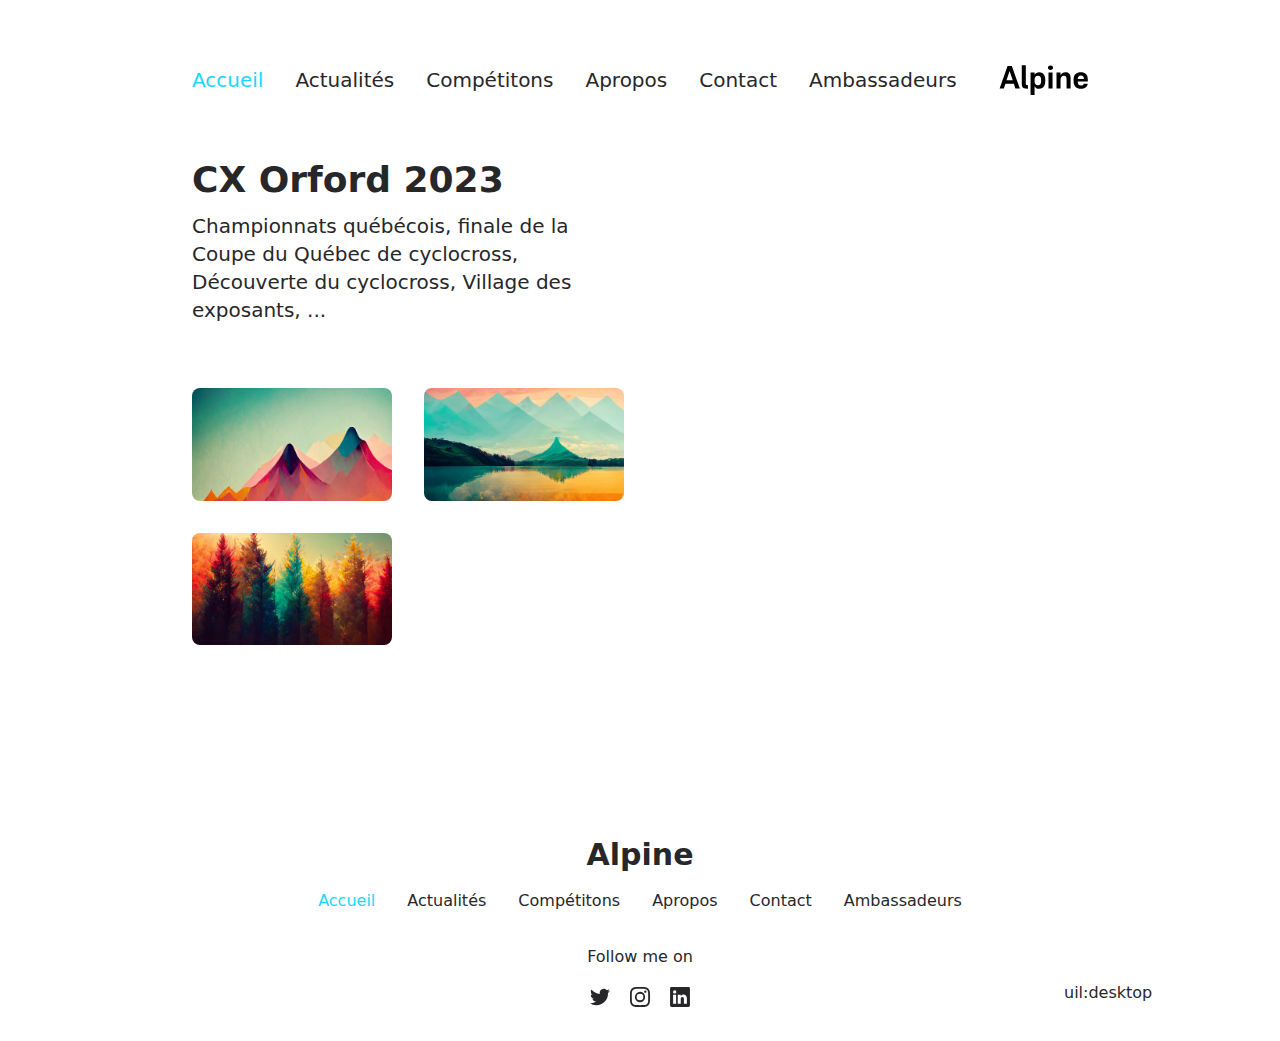
==== commit 7be2f8df: "Deploying to gh-pages from @ nicfournier/cx-orford@1512678a50867573d1ab285e5608a6380ed5443f 🚀" ====
--- a/index.html
+++ b/index.html
@@ -1,16 +1,16 @@
 <!DOCTYPE html>
 <html lang="en">
 <head><meta charset="utf-8">
-<title>Alpine</title>
+<title>CX Orfgord 2023</title>
 <meta name="viewport" content="width=device-width, initial-scale=1">
 <meta name="twitter:card" content="summary_large_image">
 <meta property="og:image" content="/social-card-preview.png">
 <meta property="og:image:width" content="400">
 <meta property="og:image:height" content="300">
 <meta property="og:image:alt" content="An image showcasing my project.">
-<meta property="og:title" content="Alpine">
-<meta name="description" content="An open source blog theme powered by Nuxt.">
-<meta property="og:description" content="An open source blog theme powered by Nuxt."><link rel="preload" as="fetch" crossorigin="anonymous" href="/_payload.json"><style id="pinceau-theme">@media { :root {--pinceau-mq: initial; --alpine-readableLine: 68ch;--alpine-backdrop-backgroundColor: #f4f4f5b3;--prose-code-inline-padding: 0.2rem 0.375rem 0.2rem 0.375rem;--prose-code-block-backdropFilter: contrast(1);--prose-code-block-border-style: solid;--prose-code-block-border-width: 1px;--prose-tbody-tr-borderBottom-style: dashed;--prose-tbody-tr-borderBottom-width: 1px;--prose-th-textAlign: inherit;--prose-thead-borderBottom-style: solid;--prose-thead-borderBottom-width: 1px;--prose-thead-border-style: solid;--prose-thead-border-width: 0px;--prose-table-textAlign: start;--prose-hr-width: 1px;--prose-hr-style: solid;--prose-li-listStylePosition: outside;--prose-ol-li-markerColor: currentColor;--prose-ol-paddingInlineStart: 21px;--prose-ol-listStyleType: decimal;--prose-ul-li-markerColor: currentColor;--prose-ul-paddingInlineStart: 21px;--prose-ul-listStyleType: disc;--prose-blockquote-border-style: solid;--prose-blockquote-border-width: 4px;--prose-blockquote-quotes: '201C' '201D' '2018' '2019';--prose-blockquote-paddingInlineStart: 24px;--prose-a-code-color-hover: currentColor;--prose-a-code-color-static: currentColor;--prose-a-hasCode-borderBottom: none;--prose-a-border-distance: 2px;--prose-a-border-color-hover: currentColor;--prose-a-border-color-static: currentColor;--prose-a-border-style-hover: solid;--prose-a-border-style-static: dashed;--prose-a-border-width: 1px;--prose-a-color-static: inherit;--prose-a-textDecoration: none;--prose-h6-margin: 3rem 0 2rem;--prose-h5-margin: 3rem 0 2rem;--prose-h4-margin: 3rem 0 2rem;--prose-h3-margin: 3rem 0 2rem;--prose-h2-margin: 3rem 0 2rem;--prose-h1-margin: 0 0 2rem;--prose-p-fontSize: 18px;--typography-lead-loose: 2;--typography-lead-relaxed: 1.625;--typography-lead-normal: 1.5;--typography-lead-snug: 1.375;--typography-lead-tight: 1.25;--typography-lead-none: 1;--typography-lead-10: 2.5rem;--typography-lead-9: 2.25rem;--typography-lead-8: 2rem;--typography-lead-7: 1.75rem;--typography-lead-6: 1.5rem;--typography-lead-5: 1.25rem;--typography-lead-4: 1rem;--typography-lead-3: .75rem;--typography-lead-2: .5rem;--typography-lead-1: .025rem;--typography-fontWeight-black: 900;--typography-fontWeight-extrabold: 800;--typography-fontWeight-bold: 700;--typography-fontWeight-semibold: 600;--typography-fontWeight-medium: 500;--typography-fontWeight-normal: 400;--typography-fontWeight-light: 300;--typography-fontWeight-extralight: 200;--typography-fontWeight-thin: 100;--typography-fontSize-9xl: 128px;--typography-fontSize-8xl: 96px;--typography-fontSize-7xl: 72px;--typography-fontSize-6xl: 60px;--typography-fontSize-5xl: 48px;--typography-fontSize-4xl: 36px;--typography-fontSize-3xl: 30px;--typography-fontSize-2xl: 24px;--typography-fontSize-xl: 20px;--typography-fontSize-lg: 18px;--typography-fontSize-base: 16px;--typography-fontSize-sm: 14px;--typography-fontSize-xs: 12px;--typography-letterSpacing-wide: 0.025em;--typography-letterSpacing-tight: -0.025em;--typography-verticalMargin-base: 24px;--typography-verticalMargin-sm: 16px;--elements-border-secondary-hover: [object Object];--elements-backdrop-background: #fffc;--elements-backdrop-filter: saturate(200%) blur(20px);--elements-container-maxWidth: 64rem;--lead-loose: 2;--lead-relaxed: 1.625;--lead-normal: 1.5;--lead-snug: 1.375;--lead-tight: 1.25;--lead-none: 1;--lead-10: 2.5rem;--lead-9: 2.25rem;--lead-8: 2rem;--lead-7: 1.75rem;--lead-6: 1.5rem;--lead-5: 1.25rem;--lead-4: 1rem;--lead-3: .75rem;--lead-2: .5rem;--lead-1: .025rem;--letterSpacing-widest: 0.1em;--letterSpacing-wider: 0.05em;--letterSpacing-wide: 0.025em;--letterSpacing-normal: 0em;--letterSpacing-tight: -0.025em;--letterSpacing-tighter: -0.05em;--fontSize-9xl: 8rem;--fontSize-8xl: 6rem;--fontSize-7xl: 4.5rem;--fontSize-6xl: 3.75rem;--fontSize-5xl: 3rem;--fontSize-4xl: 2.25rem;--fontSize-3xl: 1.875rem;--fontSize-2xl: 1.5rem;--fontSize-xl: 1.25rem;--fontSize-lg: 1.125rem;--fontSize-base: 1rem;--fontSize-sm: 0.875rem;--fontSize-xs: 0.75rem;--fontWeight-black: 900;--fontWeight-extrabold: 800;--fontWeight-bold: 700;--fontWeight-semibold: 600;--fontWeight-medium: 500;--fontWeight-normal: 400;--fontWeight-light: 300;--fontWeight-extralight: 200;--fontWeight-thin: 100;--font-mono: ui-monospace, SFMono-Regular, Menlo, Monaco, Consolas, Liberation Mono, Courier New, monospace;--font-serif: ui-serif, Georgia, Cambria, Times New Roman, Times, serif;--font-sans: ui-sans-serif, system-ui, -apple-system, BlinkMacSystemFont, Segoe UI, Roboto, Helvetica Neue, Arial, Noto Sans, sans-serif, Apple Color Emoji, Segoe UI Emoji, Segoe UI Symbol, Noto Color Emoji;--opacity-total: 1;--opacity-high: 0.8;--opacity-medium: 0.5;--opacity-soft: 0.3;--opacity-light: 0.15;--opacity-bright: 0.1;--opacity-noOpacity: 0;--borderWidth-lg: 3px;--borderWidth-md: 2px;--borderWidth-sm: 1px;--borderWidth-noBorder: 0;--space-rem-875: 0.875rem;--space-rem-625: 0.625rem;--space-rem-375: 0.375rem;--space-rem-125: 0.125rem;--space-px: 1px;--space-128: 32rem;--space-96: 24rem;--space-80: 20rem;--space-72: 18rem;--space-64: 16rem;--space-60: 15rem;--space-56: 14rem;--space-52: 13rem;--space-48: 12rem;--space-44: 11rem;--space-40: 10rem;--space-36: 9rem;--space-32: 8rem;--space-28: 7rem;--space-24: 6rem;--space-20: 5rem;--space-16: 4rem;--space-14: 3.5rem;--space-12: 3rem;--space-11: 2.75rem;--space-10: 2.5rem;--space-9: 2.25rem;--space-8: 2rem;--space-7: 1.75rem;--space-6: 1.5rem;--space-5: 1.25rem;--space-4: 1rem;--space-3: 0.75rem;--space-2: 0.5rem;--space-1: 0.25rem;--space-0: 0px;--size-full: 100%;--size-7xl: 80rem;--size-6xl: 72rem;--size-5xl: 64rem;--size-4xl: 56rem;--size-3xl: 48rem;--size-2xl: 42rem;--size-xl: 36rem;--size-lg: 32rem;--size-md: 28rem;--size-sm: 24rem;--size-xs: 20rem;--size-200: 200px;--size-104: 104px;--size-80: 80px;--size-64: 64px;--size-56: 56px;--size-48: 48px;--size-40: 40px;--size-32: 32px;--size-24: 24px;--size-20: 20px;--size-16: 16px;--size-12: 12px;--size-8: 8px;--size-6: 6px;--size-4: 4px;--size-2: 2px;--size-0: 0px;--radii-full: 9999px;--radii-3xl: 1.75rem;--radii-2xl: 1.5rem;--radii-xl: 1rem;--radii-lg: 0.75rem;--radii-md: 0.5rem;--radii-sm: 0.375rem;--radii-xs: 0.25rem;--radii-2xs: 0.125rem;--radii-none: 0px;--shadow-none: 0px 0px 0px 0px transparent;--shadow-lg: 0px 10px 15px -3px #000000, 0px 4px 6px -4px #000000;--shadow-md: 0px 4px 6px -1px #000000, 0px 2px 4px -2px #000000;--shadow-sm: 0px 1px 3px 0px #000000, 0px 1px 2px -1px #000000;--shadow-xs: 0px 1px 2px 0px #000000;--height-screen: 100vh;--width-screen: 100vw;--color-primary-900: #002e38;--color-primary-800: #005c70;--color-primary-700: #008aa9;--color-primary-600: #00b9e1;--color-primary-500: #1ad6ff;--color-primary-400: #40ddff;--color-primary-300: #66e4ff;--color-primary-200: #8deaff;--color-primary-100: #b3f1ff;--color-primary-50: #d9f8ff;--color-ruby-900: #380011;--color-ruby-800: #700021;--color-ruby-700: #a90032;--color-ruby-600: #e10043;--color-ruby-500: #ff1a5e;--color-ruby-400: #ff4079;--color-ruby-300: #ff6694;--color-ruby-200: #ff8dae;--color-ruby-100: #ffb3c9;--color-ruby-50: #ffd9e4;--color-pink-900: #380025;--color-pink-800: #70004b;--color-pink-700: #a90070;--color-pink-600: #e10095;--color-pink-500: #ff1ab2;--color-pink-400: #ff40bf;--color-pink-300: #ff66cc;--color-pink-200: #ff8dd8;--color-pink-100: #ffb3e5;--color-pink-50: #ffd9f2;--color-purple-900: #190038;--color-purple-800: #330070;--color-purple-700: #4c00a9;--color-purple-600: #6500e1;--color-purple-500: #811aff;--color-purple-400: #9640ff;--color-purple-300: #ab66ff;--color-purple-200: #c08dff;--color-purple-100: #d5b3ff;--color-purple-50: #ead9ff;--color-royalblue-900: #0b0531;--color-royalblue-800: #160a62;--color-royalblue-700: #211093;--color-royalblue-600: #2c15c4;--color-royalblue-500: #4127e8;--color-royalblue-400: #614bec;--color-royalblue-300: #806ff0;--color-royalblue-200: #a093f3;--color-royalblue-100: #c0b7f7;--color-royalblue-50: #dfdbfb;--color-indigoblue-900: #001238;--color-indigoblue-800: #002370;--color-indigoblue-700: #0035a9;--color-indigoblue-600: #0047e1;--color-indigoblue-500: #1a62ff;--color-indigoblue-400: #407cff;--color-indigoblue-300: #6696ff;--color-indigoblue-200: #8db0ff;--color-indigoblue-100: #b3cbff;--color-indigoblue-50: #d9e5ff;--color-blue-900: #002438;--color-blue-800: #004870;--color-blue-700: #006ca9;--color-blue-600: #0090e1;--color-blue-500: #1aadff;--color-blue-400: #40bbff;--color-blue-300: #66c8ff;--color-blue-200: #8dd6ff;--color-blue-100: #b3e4ff;--color-blue-50: #d9f1ff;--color-lightblue-900: #002e38;--color-lightblue-800: #005c70;--color-lightblue-700: #008aa9;--color-lightblue-600: #00b9e1;--color-lightblue-500: #1ad6ff;--color-lightblue-400: #40ddff;--color-lightblue-300: #66e4ff;--color-lightblue-200: #8deaff;--color-lightblue-100: #b3f1ff;--color-lightblue-50: #d9f8ff;--color-teal-900: #062a28;--color-teal-800: #0b544f;--color-teal-700: #117d77;--color-teal-600: #16a79e;--color-teal-500: #1cd1c6;--color-teal-400: #36e4da;--color-teal-300: #5fe9e1;--color-teal-200: #87efe9;--color-teal-100: #aff4f0;--color-teal-50: #d7faf8;--color-pear-900: #2a2b09;--color-pear-800: #545512;--color-pear-700: #7e801b;--color-pear-600: #a8aa24;--color-pear-500: #d0d32f;--color-pear-400: #d8da52;--color-pear-300: #e0e274;--color-pear-200: #e8e997;--color-pear-100: #eff0ba;--color-pear-50: #f7f8dc;--color-red-900: #380300;--color-red-800: #700700;--color-red-700: #a90a00;--color-red-600: #e10e00;--color-red-500: #ff281a;--color-red-400: #ff4c40;--color-red-300: #ff7066;--color-red-200: #ff948d;--color-red-100: #ffb7b3;--color-red-50: #ffdbd9;--color-orange-900: #381800;--color-orange-800: #702f00;--color-orange-700: #a94700;--color-orange-600: #e15e00;--color-orange-500: #ff7a1a;--color-orange-400: #ff9040;--color-orange-300: #ffa666;--color-orange-200: #ffbd8d;--color-orange-100: #ffd3b3;--color-orange-50: #ffe9d9;--color-yellow-900: #362b03;--color-yellow-800: #6d5605;--color-yellow-700: #a38108;--color-yellow-600: #daac0a;--color-yellow-500: #f5c828;--color-yellow-400: #f7d14c;--color-yellow-300: #f8da70;--color-yellow-200: #fae393;--color-yellow-100: #fcedb7;--color-yellow-50: #fdf6db;--color-green-900: #003f25;--color-green-800: #005e38;--color-green-700: #007e4a;--color-green-600: #009d5d;--color-green-500: #00bd6f;--color-green-400: #00dc82;--color-green-300: #30ffaa;--color-green-200: #83ffcc;--color-green-100: #acffdd;--color-green-50: #d6ffee;--color-gray-900: #18181B;--color-gray-800: #27272A;--color-gray-700: #3f3f46;--color-gray-600: #52525B;--color-gray-500: #71717A;--color-gray-400: #a1a1aa;--color-gray-300: #D4d4d8;--color-gray-200: #e4e4e7;--color-gray-100: #f4f4f5;--color-gray-50: #fafafa;--color-black: #0c0c0d;--color-white: #FFFFFF;--media-portrait: only screen and (orientation: portrait);--media-landscape: only screen and (orientation: landscape);--media-rm: (prefers-reduced-motion: reduce);--media-2xl: (min-width: 1536px);--media-xl: (min-width: 1280px);--media-lg: (min-width: 1024px);--media-md: (min-width: 768px);--media-sm: (min-width: 640px);--media-xs: (min-width: 475px);--alpine-body-color: var(--color-gray-800);--alpine-body-backgroundColor: var(--color-white);--prose-code-inline-fontWeight: var(--typography-fontWeight-normal);--prose-code-inline-fontSize: var(--typography-fontSize-sm);--prose-code-inline-borderRadius: var(--radii-xs);--prose-code-block-pre-padding: var(--typography-verticalMargin-sm);--prose-code-block-margin: var(--typography-verticalMargin-base) 0;--prose-code-block-fontSize: var(--typography-fontSize-sm);--prose-tbody-code-inline-fontSize: var(--typography-fontSize-sm);--prose-tbody-td-padding: var(--typography-verticalMargin-sm);--prose-th-fontWeight: var(--typography-fontWeight-semibold);--prose-th-padding: 0 var(--typography-verticalMargin-sm) var(--typography-verticalMargin-sm) var(--typography-verticalMargin-sm);--prose-table-lineHeight: var(--typography-lead-6);--prose-table-fontSize: var(--typography-fontSize-sm);--prose-table-margin: var(--typography-verticalMargin-base) 0;--prose-hr-margin: var(--typography-verticalMargin-base) 0;--prose-li-margin: var(--typography-verticalMargin-sm) 0;--prose-ol-margin: var(--typography-verticalMargin-base) 0;--prose-ul-margin: var(--typography-verticalMargin-base) 0;--prose-blockquote-margin: var(--typography-verticalMargin-base) 0;--prose-a-code-border-style: var(--prose-a-border-style-static);--prose-a-code-border-width: var(--prose-a-border-width);--prose-a-fontWeight: var(--typography-fontWeight-medium);--prose-img-margin: var(--typography-verticalMargin-base) 0;--prose-strong-fontWeight: var(--typography-fontWeight-semibold);--prose-h6-iconSize: var(--typography-fontSize-base);--prose-h6-fontWeight: var(--typography-fontWeight-semibold);--prose-h6-lineHeight: var(--typography-lead-normal);--prose-h6-fontSize: var(--typography-fontSize-lg);--prose-h5-iconSize: var(--typography-fontSize-lg);--prose-h5-fontWeight: var(--typography-fontWeight-semibold);--prose-h5-lineHeight: var(--typography-lead-snug);--prose-h5-fontSize: var(--typography-fontSize-xl);--prose-h4-iconSize: var(--typography-fontSize-lg);--prose-h4-letterSpacing: var(--typography-letterSpacing-tight);--prose-h4-fontWeight: var(--typography-fontWeight-semibold);--prose-h4-lineHeight: var(--typography-lead-snug);--prose-h4-fontSize: var(--typography-fontSize-2xl);--prose-h3-iconSize: var(--typography-fontSize-xl);--prose-h3-letterSpacing: var(--typography-letterSpacing-tight);--prose-h3-fontWeight: var(--typography-fontWeight-semibold);--prose-h3-lineHeight: var(--typography-lead-snug);--prose-h3-fontSize: var(--typography-fontSize-3xl);--prose-h2-iconSize: var(--typography-fontSize-2xl);--prose-h2-letterSpacing: var(--typography-letterSpacing-tight);--prose-h2-fontWeight: var(--typography-fontWeight-semibold);--prose-h2-lineHeight: var(--typography-lead-tight);--prose-h2-fontSize: var(--typography-fontSize-4xl);--prose-h1-iconSize: var(--typography-fontSize-3xl);--prose-h1-letterSpacing: var(--typography-letterSpacing-tight);--prose-h1-fontWeight: var(--typography-fontWeight-bold);--prose-h1-lineHeight: var(--typography-lead-tight);--prose-h1-fontSize: var(--typography-fontSize-5xl);--prose-p-br-margin: var(--typography-verticalMargin-base) 0 0 0;--prose-p-margin: var(--typography-verticalMargin-base) 0;--prose-p-lineHeight: var(--typography-lead-normal);--typography-color-primary-900: var(--color-primary-900);--typography-color-primary-800: var(--color-primary-800);--typography-color-primary-700: var(--color-primary-700);--typography-color-primary-600: var(--color-primary-600);--typography-color-primary-500: var(--color-primary-500);--typography-color-primary-400: var(--color-primary-400);--typography-color-primary-300: var(--color-primary-300);--typography-color-primary-200: var(--color-primary-200);--typography-color-primary-100: var(--color-primary-100);--typography-color-primary-50: var(--color-primary-50);--typography-font-code: var(--font-mono);--typography-font-body: var(--font-sans);--typography-font-display: var(--font-sans);--typography-body-backgroundColor: var(--color-white);--typography-body-color: var(--color-black);--elements-state-danger-borderColor-secondary: var(--color-red-200);--elements-state-danger-borderColor-primary: var(--color-red-100);--elements-state-danger-backgroundColor-secondary: var(--color-red-100);--elements-state-danger-backgroundColor-primary: var(--color-red-50);--elements-state-danger-color-secondary: var(--color-red-600);--elements-state-danger-color-primary: var(--color-red-500);--elements-state-warning-borderColor-secondary: var(--color-yellow-200);--elements-state-warning-borderColor-primary: var(--color-yellow-100);--elements-state-warning-backgroundColor-secondary: var(--color-yellow-100);--elements-state-warning-backgroundColor-primary: var(--color-yellow-50);--elements-state-warning-color-secondary: var(--color-yellow-700);--elements-state-warning-color-primary: var(--color-yellow-600);--elements-state-success-borderColor-secondary: var(--color-green-200);--elements-state-success-borderColor-primary: var(--color-green-100);--elements-state-success-backgroundColor-secondary: var(--color-green-100);--elements-state-success-backgroundColor-primary: var(--color-green-50);--elements-state-success-color-secondary: var(--color-green-600);--elements-state-success-color-primary: var(--color-green-500);--elements-state-info-borderColor-secondary: var(--color-blue-200);--elements-state-info-borderColor-primary: var(--color-blue-100);--elements-state-info-backgroundColor-secondary: var(--color-blue-100);--elements-state-info-backgroundColor-primary: var(--color-blue-50);--elements-state-info-color-secondary: var(--color-blue-600);--elements-state-info-color-primary: var(--color-blue-500);--elements-state-primary-borderColor-secondary: var(--color-primary-200);--elements-state-primary-borderColor-primary: var(--color-primary-100);--elements-state-primary-backgroundColor-secondary: var(--color-primary-100);--elements-state-primary-backgroundColor-primary: var(--color-primary-50);--elements-state-primary-color-secondary: var(--color-primary-700);--elements-state-primary-color-primary: var(--color-primary-600);--elements-surface-secondary-backgroundColor: var(--color-gray-200);--elements-surface-primary-backgroundColor: var(--color-gray-100);--elements-surface-background-base: var(--color-gray-100);--elements-border-secondary-static: var(--color-gray-200);--elements-border-primary-hover: var(--color-gray-200);--elements-border-primary-static: var(--color-gray-100);--elements-container-padding-md: var(--space-16);--elements-container-padding-sm: var(--space-12);--elements-container-padding-xs: var(--space-8);--elements-container-padding-mobile: var(--space-6);--elements-text-secondary-color-hover: var(--color-gray-700);--elements-text-secondary-color-static: var(--color-gray-500);--elements-text-primary-color-static: var(--color-gray-900);--text-6xl-lineHeight: var(--lead-none);--text-6xl-fontSize: var(--fontSize-6xl);--text-5xl-lineHeight: var(--lead-none);--text-5xl-fontSize: var(--fontSize-5xl);--text-4xl-lineHeight: var(--lead-10);--text-4xl-fontSize: var(--fontSize-4xl);--text-3xl-lineHeight: var(--lead-9);--text-3xl-fontSize: var(--fontSize-3xl);--text-2xl-lineHeight: var(--lead-8);--text-2xl-fontSize: var(--fontSize-2xl);--text-xl-lineHeight: var(--lead-7);--text-xl-fontSize: var(--fontSize-xl);--text-lg-lineHeight: var(--lead-7);--text-lg-fontSize: var(--fontSize-lg);--text-base-lineHeight: var(--lead-6);--text-base-fontSize: var(--fontSize-base);--text-sm-lineHeight: var(--lead-5);--text-sm-fontSize: var(--fontSize-sm);--text-xs-lineHeight: var(--lead-4);--text-xs-fontSize: var(--fontSize-xs);--shadow-2xl: 0px 25px 50px -12px var(--color-gray-900);--shadow-xl: 0px 20px 25px -5px var(--color-gray-400), 0px 8px 10px -6px #000000;--color-secondary-900: var(--color-gray-900);--color-secondary-800: var(--color-gray-800);--color-secondary-700: var(--color-gray-700);--color-secondary-600: var(--color-gray-600);--color-secondary-500: var(--color-gray-500);--color-secondary-400: var(--color-gray-400);--color-secondary-300: var(--color-gray-300);--color-secondary-200: var(--color-gray-200);--color-secondary-100: var(--color-gray-100);--color-secondary-50: var(--color-gray-50);--prose-a-code-background-hover: var(--typography-color-primary-50);--prose-a-code-border-color-hover: var(--typography-color-primary-500);--prose-a-color-hover: var(--typography-color-primary-500);--typography-color-secondary-900: var(--color-secondary-900);--typography-color-secondary-800: var(--color-secondary-800);--typography-color-secondary-700: var(--color-secondary-700);--typography-color-secondary-600: var(--color-secondary-600);--typography-color-secondary-500: var(--color-secondary-500);--typography-color-secondary-400: var(--color-secondary-400);--typography-color-secondary-300: var(--color-secondary-300);--typography-color-secondary-200: var(--color-secondary-200);--typography-color-secondary-100: var(--color-secondary-100);--typography-color-secondary-50: var(--color-secondary-50);--prose-code-inline-backgroundColor: var(--typography-color-secondary-100);--prose-code-inline-color: var(--typography-color-secondary-700);--prose-code-block-backgroundColor: var(--typography-color-secondary-100);--prose-code-block-color: var(--typography-color-secondary-700);--prose-code-block-border-color: var(--typography-color-secondary-200);--prose-tbody-tr-borderBottom-color: var(--typography-color-secondary-200);--prose-th-color: var(--typography-color-secondary-600);--prose-thead-borderBottom-color: var(--typography-color-secondary-200);--prose-thead-border-color: var(--typography-color-secondary-300);--prose-hr-color: var(--typography-color-secondary-200);--prose-blockquote-border-color: var(--typography-color-secondary-200);--prose-blockquote-color: var(--typography-color-secondary-500);--prose-a-code-border-color-static: var(--typography-color-secondary-400); } }@media { :root.dark {--pinceau-mq: dark; --alpine-backdrop-backgroundColor: #18181bb3;--prose-code-block-backdropFilter: contrast(1);--prose-ol-li-markerColor: currentColor;--prose-ul-li-markerColor: currentColor;--prose-a-code-color-hover: currentColor;--prose-a-code-color-static: currentColor;--prose-a-border-color-hover: currentColor;--prose-a-border-color-static: currentColor;--prose-a-color-static: inherit;--elements-backdrop-background: #0c0d0ccc;--alpine-body-color: var(--color-gray-200);--alpine-body-backgroundColor: var(--color-black);--typography-body-backgroundColor: var(--color-black);--typography-body-color: var(--color-white);--elements-state-danger-borderColor-secondary: var(--color-red-700);--elements-state-danger-borderColor-primary: var(--color-red-800);--elements-state-danger-backgroundColor-secondary: var(--color-red-800);--elements-state-danger-backgroundColor-primary: var(--color-red-900);--elements-state-danger-color-secondary: var(--color-red-200);--elements-state-danger-color-primary: var(--color-red-300);--elements-state-warning-borderColor-secondary: var(--color-yellow-700);--elements-state-warning-borderColor-primary: var(--color-yellow-800);--elements-state-warning-backgroundColor-secondary: var(--color-yellow-800);--elements-state-warning-backgroundColor-primary: var(--color-yellow-900);--elements-state-warning-color-secondary: var(--color-yellow-200);--elements-state-warning-color-primary: var(--color-yellow-400);--elements-state-success-borderColor-secondary: var(--color-green-700);--elements-state-success-borderColor-primary: var(--color-green-800);--elements-state-success-backgroundColor-secondary: var(--color-green-800);--elements-state-success-backgroundColor-primary: var(--color-green-900);--elements-state-success-color-secondary: var(--color-green-200);--elements-state-success-color-primary: var(--color-green-400);--elements-state-info-borderColor-secondary: var(--color-blue-700);--elements-state-info-borderColor-primary: var(--color-blue-800);--elements-state-info-backgroundColor-secondary: var(--color-blue-800);--elements-state-info-backgroundColor-primary: var(--color-blue-900);--elements-state-info-color-secondary: var(--color-blue-200);--elements-state-info-color-primary: var(--color-blue-400);--elements-state-primary-borderColor-secondary: var(--color-primary-700);--elements-state-primary-borderColor-primary: var(--color-primary-800);--elements-state-primary-backgroundColor-secondary: var(--color-primary-800);--elements-state-primary-backgroundColor-primary: var(--color-primary-900);--elements-state-primary-color-secondary: var(--color-primary-200);--elements-state-primary-color-primary: var(--color-primary-400);--elements-surface-secondary-backgroundColor: var(--color-gray-800);--elements-surface-primary-backgroundColor: var(--color-gray-900);--elements-surface-background-base: var(--color-gray-900);--elements-border-secondary-static: var(--color-gray-800);--elements-border-primary-hover: var(--color-gray-800);--elements-border-primary-static: var(--color-gray-900);--elements-text-secondary-color-hover: var(--color-gray-200);--elements-text-secondary-color-static: var(--color-gray-400);--elements-text-primary-color-static: var(--color-gray-50);--prose-a-code-background-hover: var(--typography-color-primary-900);--prose-a-code-border-color-hover: var(--typography-color-primary-600);--prose-a-color-hover: var(--typography-color-primary-400);--prose-code-inline-backgroundColor: var(--typography-color-secondary-800);--prose-code-inline-color: var(--typography-color-secondary-200);--prose-code-block-backgroundColor: var(--typography-color-secondary-900);--prose-code-block-color: var(--typography-color-secondary-200);--prose-code-block-border-color: var(--typography-color-secondary-800);--prose-tbody-tr-borderBottom-color: var(--typography-color-secondary-800);--prose-th-color: var(--typography-color-secondary-400);--prose-thead-borderBottom-color: var(--typography-color-secondary-800);--prose-thead-border-color: var(--typography-color-secondary-600);--prose-hr-color: var(--typography-color-secondary-800);--prose-blockquote-border-color: var(--typography-color-secondary-700);--prose-blockquote-color: var(--typography-color-secondary-400);--prose-a-code-border-color-static: var(--typography-color-secondary-600); } }</style><style id="pinceau-runtime-hydratable">@media{.phy[--]{--puid:8Dulks-v;}.pv-PPHVXF{max-width:var(--elements-container-maxWidth);padding-left:var(--elements-container-padding-mobile);padding-right:var(--elements-container-padding-mobile);}@media (min-width: 475px){.pv-PPHVXF{padding-left:var(--elements-container-padding-xs);padding-right:var(--elements-container-padding-xs);}}@media (min-width: 640px){.pv-PPHVXF{padding-left:var(--elements-container-padding-sm);padding-right:var(--elements-container-padding-sm);}}@media (min-width: 768px){.pv-PPHVXF{padding-left:var(--elements-container-padding-md);padding-right:var(--elements-container-padding-md);}}} @media{.phy[--]{--puid:Cn_ngX-c;}.pc-Cn_ngX[data-v-44329c9f]{---6-li-cols:2;}} </style><link rel="modulepreload" as="script" crossorigin href="/_nuxt/entry.f5ae0e21.js"><link rel="preload" as="style" href="/_nuxt/entry.2b709d1c.css"><link rel="modulepreload" as="script" crossorigin href="/_nuxt/NuxtImg.c8732394.js"><link rel="modulepreload" as="script" crossorigin href="/_nuxt/document-driven.7b8f6281.js"><link rel="modulepreload" as="script" crossorigin href="/_nuxt/DocumentDrivenEmpty.7f76f37d.js"><link rel="modulepreload" as="script" crossorigin href="/_nuxt/ContentRenderer.9197ec9c.js"><link rel="modulepreload" as="script" crossorigin href="/_nuxt/ContentRendererMarkdown.29a7bb6a.js"><link rel="modulepreload" as="script" crossorigin href="/_nuxt/DocumentDrivenNotFound.6797aae4.js"><link rel="preload" as="style" href="/_nuxt/DocumentDrivenNotFound.aa939160.css"><link rel="modulepreload" as="script" crossorigin href="/_nuxt/default.88be9406.js"><link rel="modulepreload" as="script" crossorigin href="/_nuxt/Hero.a9f5046e.js"><link rel="preload" as="style" href="/_nuxt/Hero.40fe82b2.css"><link rel="modulepreload" as="script" crossorigin href="/_nuxt/ContentSlot.e4bd5170.js"><link rel="modulepreload" as="script" crossorigin href="/_nuxt/ProseUl.24bb84fa.js"><link rel="preload" as="style" href="/_nuxt/ProseUl.0edd7272.css"><link rel="modulepreload" as="script" crossorigin href="/_nuxt/ProseLi.07d8cb96.js"><link rel="preload" as="style" href="/_nuxt/ProseLi.a0b5f8a8.css"><link rel="modulepreload" as="script" crossorigin href="/_nuxt/ProseA.cd6bf38b.js"><link rel="preload" as="style" href="/_nuxt/ProseA.baee409d.css"><link rel="modulepreload" as="script" crossorigin href="/_nuxt/ProseStrong.cee0ca86.js"><link rel="preload" as="style" href="/_nuxt/ProseStrong.b01d4b3b.css"><link rel="modulepreload" as="script" crossorigin href="/_nuxt/ProseP.20b8eb91.js"><link rel="preload" as="style" href="/_nuxt/ProseP.b99f89cd.css"><link rel="modulepreload" as="script" crossorigin href="/_nuxt/Gallery.354ade02.js"><link rel="preload" as="style" href="/_nuxt/Gallery.c50df0ef.css"><link rel="prefetch" as="style" href="/_nuxt/article.06aa1a19.css"><link rel="prefetch" as="script" crossorigin href="/_nuxt/article.59e6137d.js"><link rel="prefetch" as="script" crossorigin href="/_nuxt/date.824a539b.js"><link rel="prefetch" as="script" crossorigin href="/_nuxt/page.aebc591b.js"><link rel="prefetch" as="script" crossorigin href="/_nuxt/client-db.1ae1d96b.js"><link rel="prefetch" as="script" crossorigin href="/_nuxt/debug.7dbf903c.js"><link rel="prefetch" as="style" href="/_nuxt/useStudio.a92b5f33.css"><link rel="prefetch" as="script" crossorigin href="/_nuxt/useStudio.1e31901e.js"><link rel="prefetch" as="script" crossorigin href="/_nuxt/asyncData.d8b06684.js"><link rel="prefetch" as="style" href="/_nuxt/error-404.6c7f586a.css"><link rel="prefetch" as="script" crossorigin href="/_nuxt/error-404.01868a84.js"><link rel="prefetch" as="style" href="/_nuxt/error-500.6c561cbd.css"><link rel="prefetch" as="script" crossorigin href="/_nuxt/error-500.708c6cc0.js"><link rel="stylesheet" href="/_nuxt/entry.2b709d1c.css"><link rel="stylesheet" href="/_nuxt/DocumentDrivenNotFound.aa939160.css"><link rel="stylesheet" href="/_nuxt/Hero.40fe82b2.css"><link rel="stylesheet" href="/_nuxt/ProseUl.0edd7272.css"><link rel="stylesheet" href="/_nuxt/ProseLi.a0b5f8a8.css"><link rel="stylesheet" href="/_nuxt/ProseA.baee409d.css"><link rel="stylesheet" href="/_nuxt/ProseStrong.b01d4b3b.css"><link rel="stylesheet" href="/_nuxt/ProseP.b99f89cd.css"><link rel="stylesheet" href="/_nuxt/Gallery.c50df0ef.css"><script>"use strict";(()=>{const a=window,e=document.documentElement,m=["dark","light"],c=window.localStorage.getItem("nuxt-color-mode")||"system";let n=c==="system"?f():c;const l=e.getAttribute("data-color-mode-forced");l&&(n=l),i(n),a["__NUXT_COLOR_MODE__"]={preference:c,value:n,getColorScheme:f,addColorScheme:i,removeColorScheme:d};function i(o){const t=""+o+"",s="";e.classList?e.classList.add(t):e.className+=" "+t,s&&e.setAttribute("data-"+s,o)}function d(o){const t=""+o+"",s="";e.classList?e.classList.remove(t):e.className=e.className.replace(new RegExp(t,"g"),""),s&&e.removeAttribute("data-"+s)}function r(o){return a.matchMedia("(prefers-color-scheme"+o+")")}function f(){if(a.matchMedia&&r("").media!=="not all"){for(const o of m)if(r(":"+o).matches)return o}return"light"}})();
+<meta property="og:title" content="CX Orfgord 2023">
+<meta name="description" content="Championnat québécois 2023 et finale de la Coupe du Québec de cyclocross">
+<meta property="og:description" content="Championnat québécois 2023 et finale de la Coupe du Québec de cyclocross"><link rel="preload" as="fetch" crossorigin="anonymous" href="/_payload.json"><style id="pinceau-theme">@media { :root {--pinceau-mq: initial; --alpine-readableLine: 68ch;--alpine-backdrop-backgroundColor: #f4f4f5b3;--prose-code-inline-padding: 0.2rem 0.375rem 0.2rem 0.375rem;--prose-code-block-backdropFilter: contrast(1);--prose-code-block-border-style: solid;--prose-code-block-border-width: 1px;--prose-tbody-tr-borderBottom-style: dashed;--prose-tbody-tr-borderBottom-width: 1px;--prose-th-textAlign: inherit;--prose-thead-borderBottom-style: solid;--prose-thead-borderBottom-width: 1px;--prose-thead-border-style: solid;--prose-thead-border-width: 0px;--prose-table-textAlign: start;--prose-hr-width: 1px;--prose-hr-style: solid;--prose-li-listStylePosition: outside;--prose-ol-li-markerColor: currentColor;--prose-ol-paddingInlineStart: 21px;--prose-ol-listStyleType: decimal;--prose-ul-li-markerColor: currentColor;--prose-ul-paddingInlineStart: 21px;--prose-ul-listStyleType: disc;--prose-blockquote-border-style: solid;--prose-blockquote-border-width: 4px;--prose-blockquote-quotes: '201C' '201D' '2018' '2019';--prose-blockquote-paddingInlineStart: 24px;--prose-a-code-color-hover: currentColor;--prose-a-code-color-static: currentColor;--prose-a-hasCode-borderBottom: none;--prose-a-border-distance: 2px;--prose-a-border-color-hover: currentColor;--prose-a-border-color-static: currentColor;--prose-a-border-style-hover: solid;--prose-a-border-style-static: dashed;--prose-a-border-width: 1px;--prose-a-color-static: inherit;--prose-a-textDecoration: none;--prose-h6-margin: 3rem 0 2rem;--prose-h5-margin: 3rem 0 2rem;--prose-h4-margin: 3rem 0 2rem;--prose-h3-margin: 3rem 0 2rem;--prose-h2-margin: 3rem 0 2rem;--prose-h1-margin: 0 0 2rem;--prose-p-fontSize: 18px;--typography-lead-loose: 2;--typography-lead-relaxed: 1.625;--typography-lead-normal: 1.5;--typography-lead-snug: 1.375;--typography-lead-tight: 1.25;--typography-lead-none: 1;--typography-lead-10: 2.5rem;--typography-lead-9: 2.25rem;--typography-lead-8: 2rem;--typography-lead-7: 1.75rem;--typography-lead-6: 1.5rem;--typography-lead-5: 1.25rem;--typography-lead-4: 1rem;--typography-lead-3: .75rem;--typography-lead-2: .5rem;--typography-lead-1: .025rem;--typography-fontWeight-black: 900;--typography-fontWeight-extrabold: 800;--typography-fontWeight-bold: 700;--typography-fontWeight-semibold: 600;--typography-fontWeight-medium: 500;--typography-fontWeight-normal: 400;--typography-fontWeight-light: 300;--typography-fontWeight-extralight: 200;--typography-fontWeight-thin: 100;--typography-fontSize-9xl: 128px;--typography-fontSize-8xl: 96px;--typography-fontSize-7xl: 72px;--typography-fontSize-6xl: 60px;--typography-fontSize-5xl: 48px;--typography-fontSize-4xl: 36px;--typography-fontSize-3xl: 30px;--typography-fontSize-2xl: 24px;--typography-fontSize-xl: 20px;--typography-fontSize-lg: 18px;--typography-fontSize-base: 16px;--typography-fontSize-sm: 14px;--typography-fontSize-xs: 12px;--typography-letterSpacing-wide: 0.025em;--typography-letterSpacing-tight: -0.025em;--typography-verticalMargin-base: 24px;--typography-verticalMargin-sm: 16px;--elements-border-secondary-hover: [object Object];--elements-backdrop-background: #fffc;--elements-backdrop-filter: saturate(200%) blur(20px);--elements-container-maxWidth: 64rem;--lead-loose: 2;--lead-relaxed: 1.625;--lead-normal: 1.5;--lead-snug: 1.375;--lead-tight: 1.25;--lead-none: 1;--lead-10: 2.5rem;--lead-9: 2.25rem;--lead-8: 2rem;--lead-7: 1.75rem;--lead-6: 1.5rem;--lead-5: 1.25rem;--lead-4: 1rem;--lead-3: .75rem;--lead-2: .5rem;--lead-1: .025rem;--letterSpacing-widest: 0.1em;--letterSpacing-wider: 0.05em;--letterSpacing-wide: 0.025em;--letterSpacing-normal: 0em;--letterSpacing-tight: -0.025em;--letterSpacing-tighter: -0.05em;--fontSize-9xl: 8rem;--fontSize-8xl: 6rem;--fontSize-7xl: 4.5rem;--fontSize-6xl: 3.75rem;--fontSize-5xl: 3rem;--fontSize-4xl: 2.25rem;--fontSize-3xl: 1.875rem;--fontSize-2xl: 1.5rem;--fontSize-xl: 1.25rem;--fontSize-lg: 1.125rem;--fontSize-base: 1rem;--fontSize-sm: 0.875rem;--fontSize-xs: 0.75rem;--fontWeight-black: 900;--fontWeight-extrabold: 800;--fontWeight-bold: 700;--fontWeight-semibold: 600;--fontWeight-medium: 500;--fontWeight-normal: 400;--fontWeight-light: 300;--fontWeight-extralight: 200;--fontWeight-thin: 100;--font-mono: ui-monospace, SFMono-Regular, Menlo, Monaco, Consolas, Liberation Mono, Courier New, monospace;--font-serif: ui-serif, Georgia, Cambria, Times New Roman, Times, serif;--font-sans: ui-sans-serif, system-ui, -apple-system, BlinkMacSystemFont, Segoe UI, Roboto, Helvetica Neue, Arial, Noto Sans, sans-serif, Apple Color Emoji, Segoe UI Emoji, Segoe UI Symbol, Noto Color Emoji;--opacity-total: 1;--opacity-high: 0.8;--opacity-medium: 0.5;--opacity-soft: 0.3;--opacity-light: 0.15;--opacity-bright: 0.1;--opacity-noOpacity: 0;--borderWidth-lg: 3px;--borderWidth-md: 2px;--borderWidth-sm: 1px;--borderWidth-noBorder: 0;--space-rem-875: 0.875rem;--space-rem-625: 0.625rem;--space-rem-375: 0.375rem;--space-rem-125: 0.125rem;--space-px: 1px;--space-128: 32rem;--space-96: 24rem;--space-80: 20rem;--space-72: 18rem;--space-64: 16rem;--space-60: 15rem;--space-56: 14rem;--space-52: 13rem;--space-48: 12rem;--space-44: 11rem;--space-40: 10rem;--space-36: 9rem;--space-32: 8rem;--space-28: 7rem;--space-24: 6rem;--space-20: 5rem;--space-16: 4rem;--space-14: 3.5rem;--space-12: 3rem;--space-11: 2.75rem;--space-10: 2.5rem;--space-9: 2.25rem;--space-8: 2rem;--space-7: 1.75rem;--space-6: 1.5rem;--space-5: 1.25rem;--space-4: 1rem;--space-3: 0.75rem;--space-2: 0.5rem;--space-1: 0.25rem;--space-0: 0px;--size-full: 100%;--size-7xl: 80rem;--size-6xl: 72rem;--size-5xl: 64rem;--size-4xl: 56rem;--size-3xl: 48rem;--size-2xl: 42rem;--size-xl: 36rem;--size-lg: 32rem;--size-md: 28rem;--size-sm: 24rem;--size-xs: 20rem;--size-200: 200px;--size-104: 104px;--size-80: 80px;--size-64: 64px;--size-56: 56px;--size-48: 48px;--size-40: 40px;--size-32: 32px;--size-24: 24px;--size-20: 20px;--size-16: 16px;--size-12: 12px;--size-8: 8px;--size-6: 6px;--size-4: 4px;--size-2: 2px;--size-0: 0px;--radii-full: 9999px;--radii-3xl: 1.75rem;--radii-2xl: 1.5rem;--radii-xl: 1rem;--radii-lg: 0.75rem;--radii-md: 0.5rem;--radii-sm: 0.375rem;--radii-xs: 0.25rem;--radii-2xs: 0.125rem;--radii-none: 0px;--shadow-none: 0px 0px 0px 0px transparent;--shadow-lg: 0px 10px 15px -3px #000000, 0px 4px 6px -4px #000000;--shadow-md: 0px 4px 6px -1px #000000, 0px 2px 4px -2px #000000;--shadow-sm: 0px 1px 3px 0px #000000, 0px 1px 2px -1px #000000;--shadow-xs: 0px 1px 2px 0px #000000;--height-screen: 100vh;--width-screen: 100vw;--color-primary-900: #002e38;--color-primary-800: #005c70;--color-primary-700: #008aa9;--color-primary-600: #00b9e1;--color-primary-500: #1ad6ff;--color-primary-400: #40ddff;--color-primary-300: #66e4ff;--color-primary-200: #8deaff;--color-primary-100: #b3f1ff;--color-primary-50: #d9f8ff;--color-ruby-900: #380011;--color-ruby-800: #700021;--color-ruby-700: #a90032;--color-ruby-600: #e10043;--color-ruby-500: #ff1a5e;--color-ruby-400: #ff4079;--color-ruby-300: #ff6694;--color-ruby-200: #ff8dae;--color-ruby-100: #ffb3c9;--color-ruby-50: #ffd9e4;--color-pink-900: #380025;--color-pink-800: #70004b;--color-pink-700: #a90070;--color-pink-600: #e10095;--color-pink-500: #ff1ab2;--color-pink-400: #ff40bf;--color-pink-300: #ff66cc;--color-pink-200: #ff8dd8;--color-pink-100: #ffb3e5;--color-pink-50: #ffd9f2;--color-purple-900: #190038;--color-purple-800: #330070;--color-purple-700: #4c00a9;--color-purple-600: #6500e1;--color-purple-500: #811aff;--color-purple-400: #9640ff;--color-purple-300: #ab66ff;--color-purple-200: #c08dff;--color-purple-100: #d5b3ff;--color-purple-50: #ead9ff;--color-royalblue-900: #0b0531;--color-royalblue-800: #160a62;--color-royalblue-700: #211093;--color-royalblue-600: #2c15c4;--color-royalblue-500: #4127e8;--color-royalblue-400: #614bec;--color-royalblue-300: #806ff0;--color-royalblue-200: #a093f3;--color-royalblue-100: #c0b7f7;--color-royalblue-50: #dfdbfb;--color-indigoblue-900: #001238;--color-indigoblue-800: #002370;--color-indigoblue-700: #0035a9;--color-indigoblue-600: #0047e1;--color-indigoblue-500: #1a62ff;--color-indigoblue-400: #407cff;--color-indigoblue-300: #6696ff;--color-indigoblue-200: #8db0ff;--color-indigoblue-100: #b3cbff;--color-indigoblue-50: #d9e5ff;--color-blue-900: #002438;--color-blue-800: #004870;--color-blue-700: #006ca9;--color-blue-600: #0090e1;--color-blue-500: #1aadff;--color-blue-400: #40bbff;--color-blue-300: #66c8ff;--color-blue-200: #8dd6ff;--color-blue-100: #b3e4ff;--color-blue-50: #d9f1ff;--color-lightblue-900: #002e38;--color-lightblue-800: #005c70;--color-lightblue-700: #008aa9;--color-lightblue-600: #00b9e1;--color-lightblue-500: #1ad6ff;--color-lightblue-400: #40ddff;--color-lightblue-300: #66e4ff;--color-lightblue-200: #8deaff;--color-lightblue-100: #b3f1ff;--color-lightblue-50: #d9f8ff;--color-teal-900: #062a28;--color-teal-800: #0b544f;--color-teal-700: #117d77;--color-teal-600: #16a79e;--color-teal-500: #1cd1c6;--color-teal-400: #36e4da;--color-teal-300: #5fe9e1;--color-teal-200: #87efe9;--color-teal-100: #aff4f0;--color-teal-50: #d7faf8;--color-pear-900: #2a2b09;--color-pear-800: #545512;--color-pear-700: #7e801b;--color-pear-600: #a8aa24;--color-pear-500: #d0d32f;--color-pear-400: #d8da52;--color-pear-300: #e0e274;--color-pear-200: #e8e997;--color-pear-100: #eff0ba;--color-pear-50: #f7f8dc;--color-red-900: #380300;--color-red-800: #700700;--color-red-700: #a90a00;--color-red-600: #e10e00;--color-red-500: #ff281a;--color-red-400: #ff4c40;--color-red-300: #ff7066;--color-red-200: #ff948d;--color-red-100: #ffb7b3;--color-red-50: #ffdbd9;--color-orange-900: #381800;--color-orange-800: #702f00;--color-orange-700: #a94700;--color-orange-600: #e15e00;--color-orange-500: #ff7a1a;--color-orange-400: #ff9040;--color-orange-300: #ffa666;--color-orange-200: #ffbd8d;--color-orange-100: #ffd3b3;--color-orange-50: #ffe9d9;--color-yellow-900: #362b03;--color-yellow-800: #6d5605;--color-yellow-700: #a38108;--color-yellow-600: #daac0a;--color-yellow-500: #f5c828;--color-yellow-400: #f7d14c;--color-yellow-300: #f8da70;--color-yellow-200: #fae393;--color-yellow-100: #fcedb7;--color-yellow-50: #fdf6db;--color-green-900: #003f25;--color-green-800: #005e38;--color-green-700: #007e4a;--color-green-600: #009d5d;--color-green-500: #00bd6f;--color-green-400: #00dc82;--color-green-300: #30ffaa;--color-green-200: #83ffcc;--color-green-100: #acffdd;--color-green-50: #d6ffee;--color-gray-900: #18181B;--color-gray-800: #27272A;--color-gray-700: #3f3f46;--color-gray-600: #52525B;--color-gray-500: #71717A;--color-gray-400: #a1a1aa;--color-gray-300: #D4d4d8;--color-gray-200: #e4e4e7;--color-gray-100: #f4f4f5;--color-gray-50: #fafafa;--color-black: #0c0c0d;--color-white: #FFFFFF;--media-portrait: only screen and (orientation: portrait);--media-landscape: only screen and (orientation: landscape);--media-rm: (prefers-reduced-motion: reduce);--media-2xl: (min-width: 1536px);--media-xl: (min-width: 1280px);--media-lg: (min-width: 1024px);--media-md: (min-width: 768px);--media-sm: (min-width: 640px);--media-xs: (min-width: 475px);--alpine-body-color: var(--color-gray-800);--alpine-body-backgroundColor: var(--color-white);--prose-code-inline-fontWeight: var(--typography-fontWeight-normal);--prose-code-inline-fontSize: var(--typography-fontSize-sm);--prose-code-inline-borderRadius: var(--radii-xs);--prose-code-block-pre-padding: var(--typography-verticalMargin-sm);--prose-code-block-margin: var(--typography-verticalMargin-base) 0;--prose-code-block-fontSize: var(--typography-fontSize-sm);--prose-tbody-code-inline-fontSize: var(--typography-fontSize-sm);--prose-tbody-td-padding: var(--typography-verticalMargin-sm);--prose-th-fontWeight: var(--typography-fontWeight-semibold);--prose-th-padding: 0 var(--typography-verticalMargin-sm) var(--typography-verticalMargin-sm) var(--typography-verticalMargin-sm);--prose-table-lineHeight: var(--typography-lead-6);--prose-table-fontSize: var(--typography-fontSize-sm);--prose-table-margin: var(--typography-verticalMargin-base) 0;--prose-hr-margin: var(--typography-verticalMargin-base) 0;--prose-li-margin: var(--typography-verticalMargin-sm) 0;--prose-ol-margin: var(--typography-verticalMargin-base) 0;--prose-ul-margin: var(--typography-verticalMargin-base) 0;--prose-blockquote-margin: var(--typography-verticalMargin-base) 0;--prose-a-code-border-style: var(--prose-a-border-style-static);--prose-a-code-border-width: var(--prose-a-border-width);--prose-a-fontWeight: var(--typography-fontWeight-medium);--prose-img-margin: var(--typography-verticalMargin-base) 0;--prose-strong-fontWeight: var(--typography-fontWeight-semibold);--prose-h6-iconSize: var(--typography-fontSize-base);--prose-h6-fontWeight: var(--typography-fontWeight-semibold);--prose-h6-lineHeight: var(--typography-lead-normal);--prose-h6-fontSize: var(--typography-fontSize-lg);--prose-h5-iconSize: var(--typography-fontSize-lg);--prose-h5-fontWeight: var(--typography-fontWeight-semibold);--prose-h5-lineHeight: var(--typography-lead-snug);--prose-h5-fontSize: var(--typography-fontSize-xl);--prose-h4-iconSize: var(--typography-fontSize-lg);--prose-h4-letterSpacing: var(--typography-letterSpacing-tight);--prose-h4-fontWeight: var(--typography-fontWeight-semibold);--prose-h4-lineHeight: var(--typography-lead-snug);--prose-h4-fontSize: var(--typography-fontSize-2xl);--prose-h3-iconSize: var(--typography-fontSize-xl);--prose-h3-letterSpacing: var(--typography-letterSpacing-tight);--prose-h3-fontWeight: var(--typography-fontWeight-semibold);--prose-h3-lineHeight: var(--typography-lead-snug);--prose-h3-fontSize: var(--typography-fontSize-3xl);--prose-h2-iconSize: var(--typography-fontSize-2xl);--prose-h2-letterSpacing: var(--typography-letterSpacing-tight);--prose-h2-fontWeight: var(--typography-fontWeight-semibold);--prose-h2-lineHeight: var(--typography-lead-tight);--prose-h2-fontSize: var(--typography-fontSize-4xl);--prose-h1-iconSize: var(--typography-fontSize-3xl);--prose-h1-letterSpacing: var(--typography-letterSpacing-tight);--prose-h1-fontWeight: var(--typography-fontWeight-bold);--prose-h1-lineHeight: var(--typography-lead-tight);--prose-h1-fontSize: var(--typography-fontSize-5xl);--prose-p-br-margin: var(--typography-verticalMargin-base) 0 0 0;--prose-p-margin: var(--typography-verticalMargin-base) 0;--prose-p-lineHeight: var(--typography-lead-normal);--typography-color-primary-900: var(--color-primary-900);--typography-color-primary-800: var(--color-primary-800);--typography-color-primary-700: var(--color-primary-700);--typography-color-primary-600: var(--color-primary-600);--typography-color-primary-500: var(--color-primary-500);--typography-color-primary-400: var(--color-primary-400);--typography-color-primary-300: var(--color-primary-300);--typography-color-primary-200: var(--color-primary-200);--typography-color-primary-100: var(--color-primary-100);--typography-color-primary-50: var(--color-primary-50);--typography-font-code: var(--font-mono);--typography-font-body: var(--font-sans);--typography-font-display: var(--font-sans);--typography-body-backgroundColor: var(--color-white);--typography-body-color: var(--color-black);--elements-state-danger-borderColor-secondary: var(--color-red-200);--elements-state-danger-borderColor-primary: var(--color-red-100);--elements-state-danger-backgroundColor-secondary: var(--color-red-100);--elements-state-danger-backgroundColor-primary: var(--color-red-50);--elements-state-danger-color-secondary: var(--color-red-600);--elements-state-danger-color-primary: var(--color-red-500);--elements-state-warning-borderColor-secondary: var(--color-yellow-200);--elements-state-warning-borderColor-primary: var(--color-yellow-100);--elements-state-warning-backgroundColor-secondary: var(--color-yellow-100);--elements-state-warning-backgroundColor-primary: var(--color-yellow-50);--elements-state-warning-color-secondary: var(--color-yellow-700);--elements-state-warning-color-primary: var(--color-yellow-600);--elements-state-success-borderColor-secondary: var(--color-green-200);--elements-state-success-borderColor-primary: var(--color-green-100);--elements-state-success-backgroundColor-secondary: var(--color-green-100);--elements-state-success-backgroundColor-primary: var(--color-green-50);--elements-state-success-color-secondary: var(--color-green-600);--elements-state-success-color-primary: var(--color-green-500);--elements-state-info-borderColor-secondary: var(--color-blue-200);--elements-state-info-borderColor-primary: var(--color-blue-100);--elements-state-info-backgroundColor-secondary: var(--color-blue-100);--elements-state-info-backgroundColor-primary: var(--color-blue-50);--elements-state-info-color-secondary: var(--color-blue-600);--elements-state-info-color-primary: var(--color-blue-500);--elements-state-primary-borderColor-secondary: var(--color-primary-200);--elements-state-primary-borderColor-primary: var(--color-primary-100);--elements-state-primary-backgroundColor-secondary: var(--color-primary-100);--elements-state-primary-backgroundColor-primary: var(--color-primary-50);--elements-state-primary-color-secondary: var(--color-primary-700);--elements-state-primary-color-primary: var(--color-primary-600);--elements-surface-secondary-backgroundColor: var(--color-gray-200);--elements-surface-primary-backgroundColor: var(--color-gray-100);--elements-surface-background-base: var(--color-gray-100);--elements-border-secondary-static: var(--color-gray-200);--elements-border-primary-hover: var(--color-gray-200);--elements-border-primary-static: var(--color-gray-100);--elements-container-padding-md: var(--space-16);--elements-container-padding-sm: var(--space-12);--elements-container-padding-xs: var(--space-8);--elements-container-padding-mobile: var(--space-6);--elements-text-secondary-color-hover: var(--color-gray-700);--elements-text-secondary-color-static: var(--color-gray-500);--elements-text-primary-color-static: var(--color-gray-900);--text-6xl-lineHeight: var(--lead-none);--text-6xl-fontSize: var(--fontSize-6xl);--text-5xl-lineHeight: var(--lead-none);--text-5xl-fontSize: var(--fontSize-5xl);--text-4xl-lineHeight: var(--lead-10);--text-4xl-fontSize: var(--fontSize-4xl);--text-3xl-lineHeight: var(--lead-9);--text-3xl-fontSize: var(--fontSize-3xl);--text-2xl-lineHeight: var(--lead-8);--text-2xl-fontSize: var(--fontSize-2xl);--text-xl-lineHeight: var(--lead-7);--text-xl-fontSize: var(--fontSize-xl);--text-lg-lineHeight: var(--lead-7);--text-lg-fontSize: var(--fontSize-lg);--text-base-lineHeight: var(--lead-6);--text-base-fontSize: var(--fontSize-base);--text-sm-lineHeight: var(--lead-5);--text-sm-fontSize: var(--fontSize-sm);--text-xs-lineHeight: var(--lead-4);--text-xs-fontSize: var(--fontSize-xs);--shadow-2xl: 0px 25px 50px -12px var(--color-gray-900);--shadow-xl: 0px 20px 25px -5px var(--color-gray-400), 0px 8px 10px -6px #000000;--color-secondary-900: var(--color-gray-900);--color-secondary-800: var(--color-gray-800);--color-secondary-700: var(--color-gray-700);--color-secondary-600: var(--color-gray-600);--color-secondary-500: var(--color-gray-500);--color-secondary-400: var(--color-gray-400);--color-secondary-300: var(--color-gray-300);--color-secondary-200: var(--color-gray-200);--color-secondary-100: var(--color-gray-100);--color-secondary-50: var(--color-gray-50);--prose-a-code-background-hover: var(--typography-color-primary-50);--prose-a-code-border-color-hover: var(--typography-color-primary-500);--prose-a-color-hover: var(--typography-color-primary-500);--typography-color-secondary-900: var(--color-secondary-900);--typography-color-secondary-800: var(--color-secondary-800);--typography-color-secondary-700: var(--color-secondary-700);--typography-color-secondary-600: var(--color-secondary-600);--typography-color-secondary-500: var(--color-secondary-500);--typography-color-secondary-400: var(--color-secondary-400);--typography-color-secondary-300: var(--color-secondary-300);--typography-color-secondary-200: var(--color-secondary-200);--typography-color-secondary-100: var(--color-secondary-100);--typography-color-secondary-50: var(--color-secondary-50);--prose-code-inline-backgroundColor: var(--typography-color-secondary-100);--prose-code-inline-color: var(--typography-color-secondary-700);--prose-code-block-backgroundColor: var(--typography-color-secondary-100);--prose-code-block-color: var(--typography-color-secondary-700);--prose-code-block-border-color: var(--typography-color-secondary-200);--prose-tbody-tr-borderBottom-color: var(--typography-color-secondary-200);--prose-th-color: var(--typography-color-secondary-600);--prose-thead-borderBottom-color: var(--typography-color-secondary-200);--prose-thead-border-color: var(--typography-color-secondary-300);--prose-hr-color: var(--typography-color-secondary-200);--prose-blockquote-border-color: var(--typography-color-secondary-200);--prose-blockquote-color: var(--typography-color-secondary-500);--prose-a-code-border-color-static: var(--typography-color-secondary-400); } }@media { :root.dark {--pinceau-mq: dark; --alpine-backdrop-backgroundColor: #18181bb3;--prose-code-block-backdropFilter: contrast(1);--prose-ol-li-markerColor: currentColor;--prose-ul-li-markerColor: currentColor;--prose-a-code-color-hover: currentColor;--prose-a-code-color-static: currentColor;--prose-a-border-color-hover: currentColor;--prose-a-border-color-static: currentColor;--prose-a-color-static: inherit;--elements-backdrop-background: #0c0d0ccc;--alpine-body-color: var(--color-gray-200);--alpine-body-backgroundColor: var(--color-black);--typography-body-backgroundColor: var(--color-black);--typography-body-color: var(--color-white);--elements-state-danger-borderColor-secondary: var(--color-red-700);--elements-state-danger-borderColor-primary: var(--color-red-800);--elements-state-danger-backgroundColor-secondary: var(--color-red-800);--elements-state-danger-backgroundColor-primary: var(--color-red-900);--elements-state-danger-color-secondary: var(--color-red-200);--elements-state-danger-color-primary: var(--color-red-300);--elements-state-warning-borderColor-secondary: var(--color-yellow-700);--elements-state-warning-borderColor-primary: var(--color-yellow-800);--elements-state-warning-backgroundColor-secondary: var(--color-yellow-800);--elements-state-warning-backgroundColor-primary: var(--color-yellow-900);--elements-state-warning-color-secondary: var(--color-yellow-200);--elements-state-warning-color-primary: var(--color-yellow-400);--elements-state-success-borderColor-secondary: var(--color-green-700);--elements-state-success-borderColor-primary: var(--color-green-800);--elements-state-success-backgroundColor-secondary: var(--color-green-800);--elements-state-success-backgroundColor-primary: var(--color-green-900);--elements-state-success-color-secondary: var(--color-green-200);--elements-state-success-color-primary: var(--color-green-400);--elements-state-info-borderColor-secondary: var(--color-blue-700);--elements-state-info-borderColor-primary: var(--color-blue-800);--elements-state-info-backgroundColor-secondary: var(--color-blue-800);--elements-state-info-backgroundColor-primary: var(--color-blue-900);--elements-state-info-color-secondary: var(--color-blue-200);--elements-state-info-color-primary: var(--color-blue-400);--elements-state-primary-borderColor-secondary: var(--color-primary-700);--elements-state-primary-borderColor-primary: var(--color-primary-800);--elements-state-primary-backgroundColor-secondary: var(--color-primary-800);--elements-state-primary-backgroundColor-primary: var(--color-primary-900);--elements-state-primary-color-secondary: var(--color-primary-200);--elements-state-primary-color-primary: var(--color-primary-400);--elements-surface-secondary-backgroundColor: var(--color-gray-800);--elements-surface-primary-backgroundColor: var(--color-gray-900);--elements-surface-background-base: var(--color-gray-900);--elements-border-secondary-static: var(--color-gray-800);--elements-border-primary-hover: var(--color-gray-800);--elements-border-primary-static: var(--color-gray-900);--elements-text-secondary-color-hover: var(--color-gray-200);--elements-text-secondary-color-static: var(--color-gray-400);--elements-text-primary-color-static: var(--color-gray-50);--prose-a-code-background-hover: var(--typography-color-primary-900);--prose-a-code-border-color-hover: var(--typography-color-primary-600);--prose-a-color-hover: var(--typography-color-primary-400);--prose-code-inline-backgroundColor: var(--typography-color-secondary-800);--prose-code-inline-color: var(--typography-color-secondary-200);--prose-code-block-backgroundColor: var(--typography-color-secondary-900);--prose-code-block-color: var(--typography-color-secondary-200);--prose-code-block-border-color: var(--typography-color-secondary-800);--prose-tbody-tr-borderBottom-color: var(--typography-color-secondary-800);--prose-th-color: var(--typography-color-secondary-400);--prose-thead-borderBottom-color: var(--typography-color-secondary-800);--prose-thead-border-color: var(--typography-color-secondary-600);--prose-hr-color: var(--typography-color-secondary-800);--prose-blockquote-border-color: var(--typography-color-secondary-700);--prose-blockquote-color: var(--typography-color-secondary-400);--prose-a-code-border-color-static: var(--typography-color-secondary-600); } }</style><style id="pinceau-runtime-hydratable">@media{.phy[--]{--puid:aqPS0Z-v;}.pv-if48k3{max-width:var(--elements-container-maxWidth);padding-left:var(--elements-container-padding-mobile);padding-right:var(--elements-container-padding-mobile);}@media (min-width: 475px){.pv-if48k3{padding-left:var(--elements-container-padding-xs);padding-right:var(--elements-container-padding-xs);}}@media (min-width: 640px){.pv-if48k3{padding-left:var(--elements-container-padding-sm);padding-right:var(--elements-container-padding-sm);}}@media (min-width: 768px){.pv-if48k3{padding-left:var(--elements-container-padding-md);padding-right:var(--elements-container-padding-md);}}} @media{.phy[--]{--puid:SMJaMy-c;}.pc-SMJaMy[data-v-44329c9f]{---6-li-cols:2;}} </style><link rel="modulepreload" as="script" crossorigin href="/_nuxt/entry.f5ae0e21.js"><link rel="preload" as="style" href="/_nuxt/entry.2b709d1c.css"><link rel="modulepreload" as="script" crossorigin href="/_nuxt/NuxtImg.c8732394.js"><link rel="modulepreload" as="script" crossorigin href="/_nuxt/document-driven.7b8f6281.js"><link rel="modulepreload" as="script" crossorigin href="/_nuxt/DocumentDrivenEmpty.7f76f37d.js"><link rel="modulepreload" as="script" crossorigin href="/_nuxt/ContentRenderer.9197ec9c.js"><link rel="modulepreload" as="script" crossorigin href="/_nuxt/ContentRendererMarkdown.29a7bb6a.js"><link rel="modulepreload" as="script" crossorigin href="/_nuxt/DocumentDrivenNotFound.6797aae4.js"><link rel="preload" as="style" href="/_nuxt/DocumentDrivenNotFound.aa939160.css"><link rel="modulepreload" as="script" crossorigin href="/_nuxt/default.88be9406.js"><link rel="modulepreload" as="script" crossorigin href="/_nuxt/Hero.a9f5046e.js"><link rel="preload" as="style" href="/_nuxt/Hero.40fe82b2.css"><link rel="modulepreload" as="script" crossorigin href="/_nuxt/ContentSlot.e4bd5170.js"><link rel="modulepreload" as="script" crossorigin href="/_nuxt/Gallery.354ade02.js"><link rel="preload" as="style" href="/_nuxt/Gallery.c50df0ef.css"><link rel="prefetch" as="style" href="/_nuxt/article.06aa1a19.css"><link rel="prefetch" as="style" href="/_nuxt/ProseA.baee409d.css"><link rel="prefetch" as="script" crossorigin href="/_nuxt/article.59e6137d.js"><link rel="prefetch" as="script" crossorigin href="/_nuxt/ProseA.cd6bf38b.js"><link rel="prefetch" as="script" crossorigin href="/_nuxt/date.824a539b.js"><link rel="prefetch" as="script" crossorigin href="/_nuxt/page.aebc591b.js"><link rel="prefetch" as="script" crossorigin href="/_nuxt/client-db.1ae1d96b.js"><link rel="prefetch" as="script" crossorigin href="/_nuxt/debug.7dbf903c.js"><link rel="prefetch" as="style" href="/_nuxt/useStudio.a92b5f33.css"><link rel="prefetch" as="script" crossorigin href="/_nuxt/useStudio.1e31901e.js"><link rel="prefetch" as="script" crossorigin href="/_nuxt/asyncData.d8b06684.js"><link rel="prefetch" as="style" href="/_nuxt/error-404.6c7f586a.css"><link rel="prefetch" as="script" crossorigin href="/_nuxt/error-404.01868a84.js"><link rel="prefetch" as="style" href="/_nuxt/error-500.6c561cbd.css"><link rel="prefetch" as="script" crossorigin href="/_nuxt/error-500.708c6cc0.js"><link rel="stylesheet" href="/_nuxt/entry.2b709d1c.css"><link rel="stylesheet" href="/_nuxt/DocumentDrivenNotFound.aa939160.css"><link rel="stylesheet" href="/_nuxt/Hero.40fe82b2.css"><link rel="stylesheet" href="/_nuxt/Gallery.c50df0ef.css"><script>"use strict";(()=>{const a=window,e=document.documentElement,m=["dark","light"],c=window.localStorage.getItem("nuxt-color-mode")||"system";let n=c==="system"?f():c;const l=e.getAttribute("data-color-mode-forced");l&&(n=l),i(n),a["__NUXT_COLOR_MODE__"]={preference:c,value:n,getColorScheme:f,addColorScheme:i,removeColorScheme:d};function i(o){const t=""+o+"",s="";e.classList?e.classList.add(t):e.className+=" "+t,s&&e.setAttribute("data-"+s,o)}function d(o){const t=""+o+"",s="";e.classList?e.classList.remove(t):e.className=e.className.replace(new RegExp(t,"g"),""),s&&e.removeAttribute("data-"+s)}function r(o){return a.matchMedia("(prefers-color-scheme"+o+")")}function f(){if(a.matchMedia&&r("").media!=="not all"){for(const o of m)if(r(":"+o).matches)return o}return"light"}})();
 </script></head>
-<body ><div id="__nuxt"><div class="container pv-PPHVXF pc-8Dulks app-layout" data-v-93c22c3b data-v-6d327d86><!--[--><div class="nuxt-progress" style="width:0%;height:3px;opacity:0;background-size:Infinity% auto;" data-v-93c22c3b></div><header class="right" data-v-93c22c3b data-v-ebfd1e7c><div class="menu" data-v-ebfd1e7c><button aria-label="Navigation Menu" data-v-ebfd1e7c><svg width="24" height="24" viewBox="0 0 68 68" fill="currentColor" xmlns="http://www.w3.org/2000/svg" data-v-ebfd1e7c><path d="M8 34C8 32.1362 8 31.2044 8.30448 30.4693C8.71046 29.4892 9.48915 28.7105 10.4693 28.3045C11.2044 28 12.1362 28 14 28C15.8638 28 16.7956 28 17.5307 28.3045C18.5108 28.7105 19.2895 29.4892 19.6955 30.4693C20 31.2044 20 32.1362 20 34C20 35.8638 20 36.7956 19.6955 37.5307C19.2895 38.5108 18.5108 39.2895 17.5307 39.6955C16.7956 40 15.8638 40 14 40C12.1362 40 11.2044 40 10.4693 39.6955C9.48915 39.2895 8.71046 38.5108 8.30448 37.5307C8 36.7956 8 35.8638 8 34Z" data-v-ebfd1e7c></path><path d="M28 34C28 32.1362 28 31.2044 28.3045 30.4693C28.7105 29.4892 29.4892 28.7105 30.4693 28.3045C31.2044 28 32.1362 28 34 28C35.8638 28 36.7956 28 37.5307 28.3045C38.5108 28.7105 39.2895 29.4892 39.6955 30.4693C40 31.2044 40 32.1362 40 34C40 35.8638 40 36.7956 39.6955 37.5307C39.2895 38.5108 38.5108 39.2895 37.5307 39.6955C36.7956 40 35.8638 40 34 40C32.1362 40 31.2044 40 30.4693 39.6955C29.4892 39.2895 28.7105 38.5108 28.3045 37.5307C28 36.7956 28 35.8638 28 34Z" data-v-ebfd1e7c></path><path d="M48 34C48 32.1362 48 31.2044 48.3045 30.4693C48.7105 29.4892 49.4892 28.7105 50.4693 28.3045C51.2044 28 52.1362 28 54 28C55.8638 28 56.7956 28 57.5307 28.3045C58.5108 28.7105 59.2895 29.4892 59.6955 30.4693C60 31.2044 60 32.1362 60 34C60 35.8638 60 36.7956 59.6955 37.5307C59.2895 38.5108 58.5108 39.2895 57.5307 39.6955C56.7956 40 55.8638 40 54 40C52.1362 40 51.2044 40 50.4693 39.6955C49.4892 39.2895 48.7105 38.5108 48.3045 37.5307C48 36.7956 48 35.8638 48 34Z" data-v-ebfd1e7c></path></svg></button></div><div class="overlay" data-v-ebfd1e7c><nav data-v-ebfd1e7c data-v-47e45ff0><ul data-v-47e45ff0><!--[--><li data-v-47e45ff0><a aria-current="page" href="/" class="router-link-active router-link-exact-active" data-v-47e45ff0><span class="underline-fx" data-v-47e45ff0></span> About</a></li><li data-v-47e45ff0><a href="/articles" class="" data-v-47e45ff0><span class="underline-fx" data-v-47e45ff0></span> Articles</a></li><li data-v-47e45ff0><a href="/contact" class="" data-v-47e45ff0><span class="underline-fx" data-v-47e45ff0></span> Contact</a></li><!--]--></ul></nav></div><div class="logo" data-v-ebfd1e7c><a aria-current="page" href="/" class="router-link-active router-link-exact-active" data-v-ebfd1e7c><img src="/logo-dark.svg" class="dark-img" alt="alpine" width="89" height="31" data-v-ebfd1e7c><img src="/logo.svg" class="light-img" alt="alpine" width="89" height="31" data-v-ebfd1e7c></a></div><div class="main-nav" data-v-ebfd1e7c><nav data-v-ebfd1e7c data-v-47e45ff0><ul data-v-47e45ff0><!--[--><li data-v-47e45ff0><a aria-current="page" href="/" class="router-link-active router-link-exact-active" data-v-47e45ff0><span class="underline-fx" data-v-47e45ff0></span> About</a></li><li data-v-47e45ff0><a href="/articles" class="" data-v-47e45ff0><span class="underline-fx" data-v-47e45ff0></span> Articles</a></li><li data-v-47e45ff0><a href="/contact" class="" data-v-47e45ff0><span class="underline-fx" data-v-47e45ff0></span> Contact</a></li><!--]--></ul></nav></div></header><!--[--><div class="document-driven-page"><main><!--[--><div><section class="hero" data-v-01e9d2f4><div class="layout" data-v-01e9d2f4><div class="content" data-v-01e9d2f4><div class="title" data-v-01e9d2f4><!--[-->Hi, I am Alpine.<!--]--></div><div class="description" data-v-01e9d2f4><!--[--><ul data-v-5feda7b5><!--[--><li data-v-996e086c><!--[-->An <a href="https://github.com/nuxt-themes/alpine" rel="nofollow" data-v-af1c0c3b><!--[-->open source blog theme<!--]--></a> powered by <a href="https://content.nuxtjs.org" rel="nofollow" data-v-af1c0c3b><!--[-->Nuxt Content<!--]--></a>, editable on <a href="https://nuxt.studio" rel="nofollow" data-v-af1c0c3b><!--[-->Nuxt Studio<!--]--></a>.<!--]--></li><li data-v-996e086c><!--[-->Write pages in Markdown and Vue components with the <a href="https://content.nuxtjs.org/guide/writing/mdc" rel="nofollow" data-v-af1c0c3b><!--[-->MDC syntax<!--]--></a>.<!--]--></li><li data-v-996e086c><!--[-->Use <a href="https://elements.nuxt.space" rel="nofollow" data-v-af1c0c3b><!--[--><strong data-v-9d7bd52e><!--[-->30+ built-in<!--]--></strong><!--]--></a> components in your Markdown pages.<!--]--></li><!--]--></ul><!--]--></div></div><img src="/alpine-0.webp" class="right" alt="Hero Image" width="16" height="9" data-v-01e9d2f4></div></section><p data-v-63bfa697><!--[-->Lorem ipsum dolor sit amet, consectetur adipiscing elit. Sed non risus. Suspendisse lectus tortor, dignissim sit amet, adipiscing nec, ultricies sed, dolor. Cras elementum ultrices diam. Maecenas ligula massa, varius a, semper congue, euismod non, mi. Proin porttitor, orci nec nonummy molestie, enim est eleifend mi, non fermentum diam nisl sit amet erat. Duis semper. Duis arcu massa, scelerisque vitae, consequat in, pretium a, enim.<!--]--></p><p data-v-63bfa697><!--[-->Pellentesque congue. Ut in risus volutpat libero pharetra tempor. Cras vestibulum bibendum augue. Praesent egestas leo in pede. Praesent blandit odio eu enim. Pellentesque sed dui ut augue blandit sodales. Vestibulum ante ipsum primis in faucibus orci luctus et ultrices posuere cubilia Curae; Aliquam nibh. Mauris ac mauris sed pede pellentesque fermentum. Maecenas adipiscing ante non diam sodales hendrerit.<!--]--></p><section class="gallery pc-Cn_ngX" data-v-44329c9f><div class="layout" data-v-44329c9f><!--[--><img src="/alpine-0.webp" width="16" height="9" data-v-44329c9f><img src="/alpine-1.webp" width="16" height="9" data-v-44329c9f><img src="/alpine-2.webp" width="16" height="9" data-v-44329c9f><!--]--></div></section></div><!--]--></main></div><!--]--><footer class="center" data-v-93c22c3b data-v-d63b5c07><a href="https://www.github.com/nuxt-themes/alpine" rel="noopener noreferrer" class="credits" data-v-d63b5c07>Alpine</a><div class="navigation" data-v-d63b5c07><nav data-v-d63b5c07 data-v-47e45ff0><ul data-v-47e45ff0><!--[--><li data-v-47e45ff0><a aria-current="page" href="/" class="router-link-active router-link-exact-active" data-v-47e45ff0><span class="underline-fx" data-v-47e45ff0></span> About</a></li><li data-v-47e45ff0><a href="/articles" class="" data-v-47e45ff0><span class="underline-fx" data-v-47e45ff0></span> Articles</a></li><li data-v-47e45ff0><a href="/contact" class="" data-v-47e45ff0><span class="underline-fx" data-v-47e45ff0></span> Contact</a></li><!--]--></ul></nav></div><p class="message" data-v-d63b5c07>Follow me on</p><div class="icons" data-v-d63b5c07><div class="social" data-v-d63b5c07><!--[--><a href="https://twitter.com/nuxtlabs" rel="noopener noreferrer" target="_blank" title="nuxtlabs" aria-label="nuxtlabs" data-v-ddf2f94a><svg xmlns="http://www.w3.org/2000/svg" xmlns:xlink="http://www.w3.org/1999/xlink" aria-hidden="true" role="img" class="icon" data-v-ddf2f94a style="" width="1em" height="1em" viewBox="0 0 24 24" data-v-121c6e7d><path fill="currentColor" d="M22 5.8a8.49 8.49 0 0 1-2.36.64a4.13 4.13 0 0 0 1.81-2.27a8.21 8.21 0 0 1-2.61 1a4.1 4.1 0 0 0-7 3.74a11.64 11.64 0 0 1-8.45-4.29a4.16 4.16 0 0 0-.55 2.07a4.09 4.09 0 0 0 1.82 3.41a4.05 4.05 0 0 1-1.86-.51v.05a4.1 4.1 0 0 0 3.3 4a3.93 3.93 0 0 1-1.1.17a4.9 4.9 0 0 1-.77-.07a4.11 4.11 0 0 0 3.83 2.84A8.22 8.22 0 0 1 3 18.34a7.93 7.93 0 0 1-1-.06a11.57 11.57 0 0 0 6.29 1.85A11.59 11.59 0 0 0 20 8.45v-.53a8.43 8.43 0 0 0 2-2.12Z"/></svg></a><a href="https://instagram.com/atinuxt" rel="noopener noreferrer" target="_blank" title="atinuxt" aria-label="atinuxt" data-v-ddf2f94a><svg xmlns="http://www.w3.org/2000/svg" xmlns:xlink="http://www.w3.org/1999/xlink" aria-hidden="true" role="img" class="icon" data-v-ddf2f94a style="" width="1em" height="1em" viewBox="0 0 24 24" data-v-121c6e7d><path fill="currentColor" d="M17.34 5.46a1.2 1.2 0 1 0 1.2 1.2a1.2 1.2 0 0 0-1.2-1.2Zm4.6 2.42a7.59 7.59 0 0 0-.46-2.43a4.94 4.94 0 0 0-1.16-1.77a4.7 4.7 0 0 0-1.77-1.15a7.3 7.3 0 0 0-2.43-.47C15.06 2 14.72 2 12 2s-3.06 0-4.12.06a7.3 7.3 0 0 0-2.43.47a4.78 4.78 0 0 0-1.77 1.15a4.7 4.7 0 0 0-1.15 1.77a7.3 7.3 0 0 0-.47 2.43C2 8.94 2 9.28 2 12s0 3.06.06 4.12a7.3 7.3 0 0 0 .47 2.43a4.7 4.7 0 0 0 1.15 1.77a4.78 4.78 0 0 0 1.77 1.15a7.3 7.3 0 0 0 2.43.47C8.94 22 9.28 22 12 22s3.06 0 4.12-.06a7.3 7.3 0 0 0 2.43-.47a4.7 4.7 0 0 0 1.77-1.15a4.85 4.85 0 0 0 1.16-1.77a7.59 7.59 0 0 0 .46-2.43c0-1.06.06-1.4.06-4.12s0-3.06-.06-4.12ZM20.14 16a5.61 5.61 0 0 1-.34 1.86a3.06 3.06 0 0 1-.75 1.15a3.19 3.19 0 0 1-1.15.75a5.61 5.61 0 0 1-1.86.34c-1 .05-1.37.06-4 .06s-3 0-4-.06a5.73 5.73 0 0 1-1.94-.3a3.27 3.27 0 0 1-1.1-.75a3 3 0 0 1-.74-1.15a5.54 5.54 0 0 1-.4-1.9c0-1-.06-1.37-.06-4s0-3 .06-4a5.54 5.54 0 0 1 .35-1.9A3 3 0 0 1 5 5a3.14 3.14 0 0 1 1.1-.8A5.73 5.73 0 0 1 8 3.86c1 0 1.37-.06 4-.06s3 0 4 .06a5.61 5.61 0 0 1 1.86.34a3.06 3.06 0 0 1 1.19.8a3.06 3.06 0 0 1 .75 1.1a5.61 5.61 0 0 1 .34 1.9c.05 1 .06 1.37.06 4s-.01 3-.06 4ZM12 6.87A5.13 5.13 0 1 0 17.14 12A5.12 5.12 0 0 0 12 6.87Zm0 8.46A3.33 3.33 0 1 1 15.33 12A3.33 3.33 0 0 1 12 15.33Z"/></svg></a><a href="https://www.linkedin.com/company/nuxtlabs" rel="noopener noreferrer" target="_blank" title="LinkedIn" aria-label="LinkedIn" data-v-ddf2f94a><svg xmlns="http://www.w3.org/2000/svg" xmlns:xlink="http://www.w3.org/1999/xlink" aria-hidden="true" role="img" class="icon" data-v-ddf2f94a style="" width="1em" height="1em" viewBox="0 0 24 24" data-v-121c6e7d><path fill="currentColor" d="M20.47 2H3.53a1.45 1.45 0 0 0-1.47 1.43v17.14A1.45 1.45 0 0 0 3.53 22h16.94a1.45 1.45 0 0 0 1.47-1.43V3.43A1.45 1.45 0 0 0 20.47 2ZM8.09 18.74h-3v-9h3ZM6.59 8.48a1.56 1.56 0 1 1 0-3.12a1.57 1.57 0 1 1 0 3.12Zm12.32 10.26h-3v-4.83c0-1.21-.43-2-1.52-2A1.65 1.65 0 0 0 12.85 13a2 2 0 0 0-.1.73v5h-3v-9h3V11a3 3 0 0 1 2.71-1.5c2 0 3.45 1.29 3.45 4.06Z"/></svg></a><!--]--></div><div class="color-mode-switch" data-v-d63b5c07><button aria-label="Color Mode" data-v-d63b5c07 data-v-693a1e33><span data-v-693a1e33></span></button></div></div></footer><!--]--></div></div><script type="application/json" id="__NUXT_DATA__" data-ssr="true" data-src="/_payload.json">[{"state":1,"_errors":176,"serverRendered":146,"path":7,"prerenderedAt":-1},["Reactive",2],{"$sdd-pages":3,"$sdd-surrounds":131,"$sdd-globals":142,"$scolor-mode":144,"$sdd-navigation":147,"$sicons":167},["ShallowRef",4],["ShallowReactive",5],{"/":6},{"_path":7,"_dir":8,"_draft":9,"_partial":9,"_locale":8,"_empty":9,"title":10,"description":11,"layout":12,"head":13,"body":15,"_type":126,"_id":127,"_source":128,"_file":129,"_extension":130},"/","",false,"About","An open source blog theme powered by Nuxt.","default",{"title":14},"Alpine",{"type":16,"children":17,"toc":123},"root",[18,108,113,118],{"type":19,"tag":20,"props":21,"children":23},"element","hero",{"image":22},"/alpine-0.webp",[24,35],{"type":19,"tag":25,"props":26,"children":27},"template",{"v-slot:title":8},[28],{"type":19,"tag":29,"props":30,"children":31},"p",{},[32],{"type":33,"value":34},"text","Hi, I am Alpine.",{"type":19,"tag":25,"props":36,"children":37},{"v-slot:description":8},[38],{"type":19,"tag":39,"props":40,"children":41},"ul",{},[42,77,90],{"type":19,"tag":43,"props":44,"children":45},"li",{},[46,48,57,59,66,68,75],{"type":33,"value":47},"An ",{"type":19,"tag":49,"props":50,"children":54},"a",{"href":51,"rel":52},"https://github.com/nuxt-themes/alpine",[53],"nofollow",[55],{"type":33,"value":56},"open source blog theme",{"type":33,"value":58}," powered by ",{"type":19,"tag":49,"props":60,"children":63},{"href":61,"rel":62},"https://content.nuxtjs.org",[53],[64],{"type":33,"value":65},"Nuxt Content",{"type":33,"value":67},", editable on ",{"type":19,"tag":49,"props":69,"children":72},{"href":70,"rel":71},"https://nuxt.studio",[53],[73],{"type":33,"value":74},"Nuxt Studio",{"type":33,"value":76},".",{"type":19,"tag":43,"props":78,"children":79},{},[80,82,89],{"type":33,"value":81},"Write pages in Markdown and Vue components with the ",{"type":19,"tag":49,"props":83,"children":86},{"href":84,"rel":85},"https://content.nuxtjs.org/guide/writing/mdc",[53],[87],{"type":33,"value":88},"MDC syntax",{"type":33,"value":76},{"type":19,"tag":43,"props":91,"children":92},{},[93,95,106],{"type":33,"value":94},"Use ",{"type":19,"tag":49,"props":96,"children":99},{"href":97,"rel":98},"https://elements.nuxt.space",[53],[100],{"type":19,"tag":101,"props":102,"children":103},"strong",{},[104],{"type":33,"value":105},"30+ built-in",{"type":33,"value":107}," components in your Markdown pages.",{"type":19,"tag":29,"props":109,"children":110},{},[111],{"type":33,"value":112},"Lorem ipsum dolor sit amet, consectetur adipiscing elit. Sed non risus. Suspendisse lectus tortor, dignissim sit amet, adipiscing nec, ultricies sed, dolor. Cras elementum ultrices diam. Maecenas ligula massa, varius a, semper congue, euismod non, mi. Proin porttitor, orci nec nonummy molestie, enim est eleifend mi, non fermentum diam nisl sit amet erat. Duis semper. Duis arcu massa, scelerisque vitae, consequat in, pretium a, enim.",{"type":19,"tag":29,"props":114,"children":115},{},[116],{"type":33,"value":117},"Pellentesque congue. Ut in risus volutpat libero pharetra tempor. Cras vestibulum bibendum augue. Praesent egestas leo in pede. Praesent blandit odio eu enim. Pellentesque sed dui ut augue blandit sodales. Vestibulum ante ipsum primis in faucibus orci luctus et ultrices posuere cubilia Curae; Aliquam nibh. Mauris ac mauris sed pede pellentesque fermentum. Maecenas adipiscing ante non diam sodales hendrerit.",{"type":19,"tag":119,"props":120,"children":122},"gallery",{":images":121},"[\"/alpine-0.webp\",\"/alpine-1.webp\",\"/alpine-2.webp\"]",[],{"title":8,"searchDepth":124,"depth":124,"links":125},2,[],"markdown","content:1.index.md","content","1.index.md","md",["ShallowRef",132],["ShallowReactive",133],{"/":134},[135,136],null,{"_path":137,"_dir":8,"_draft":9,"_partial":9,"_locale":8,"_empty":9,"title":138,"description":8,"layout":139,"_type":126,"_id":140,"_source":128,"_file":141,"_extension":130},"/articles","Articles","page","content:2.articles.md","2.articles.md",["ShallowRef",143],{},{"preference":145,"value":145,"unknown":146,"forced":9},"system",true,[148,149,164],{"title":10,"_path":7,"layout":12},{"title":138,"_path":137,"children":150,"layout":139},[151,155,158,161],{"title":152,"_path":153,"layout":154},"Get started with Alpine","/articles/get-started","article",{"title":156,"_path":157,"layout":154},"Configure Alpine","/articles/configure",{"title":159,"_path":160,"layout":154},"Write Articles","/articles/write-articles",{"title":162,"_path":163,"layout":154},"Customize Alpine","/articles/design-tokens",{"title":165,"_path":166,"layout":12},"Contact","/contact",{"uil:twitter":168,"uil:instagram":172,"uil:linkedin":174},{"left":169,"top":169,"width":170,"height":170,"rotate":169,"vFlip":9,"hFlip":9,"body":171},0,24,"\u003Cpath fill=\"currentColor\" d=\"M22 5.8a8.49 8.49 0 0 1-2.36.64a4.13 4.13 0 0 0 1.81-2.27a8.21 8.21 0 0 1-2.61 1a4.1 4.1 0 0 0-7 3.74a11.64 11.64 0 0 1-8.45-4.29a4.16 4.16 0 0 0-.55 2.07a4.09 4.09 0 0 0 1.82 3.41a4.05 4.05 0 0 1-1.86-.51v.05a4.1 4.1 0 0 0 3.3 4a3.93 3.93 0 0 1-1.1.17a4.9 4.9 0 0 1-.77-.07a4.11 4.11 0 0 0 3.83 2.84A8.22 8.22 0 0 1 3 18.34a7.93 7.93 0 0 1-1-.06a11.57 11.57 0 0 0 6.29 1.85A11.59 11.59 0 0 0 20 8.45v-.53a8.43 8.43 0 0 0 2-2.12Z\"/>",{"left":169,"top":169,"width":170,"height":170,"rotate":169,"vFlip":9,"hFlip":9,"body":173},"\u003Cpath fill=\"currentColor\" d=\"M17.34 5.46a1.2 1.2 0 1 0 1.2 1.2a1.2 1.2 0 0 0-1.2-1.2Zm4.6 2.42a7.59 7.59 0 0 0-.46-2.43a4.94 4.94 0 0 0-1.16-1.77a4.7 4.7 0 0 0-1.77-1.15a7.3 7.3 0 0 0-2.43-.47C15.06 2 14.72 2 12 2s-3.06 0-4.12.06a7.3 7.3 0 0 0-2.43.47a4.78 4.78 0 0 0-1.77 1.15a4.7 4.7 0 0 0-1.15 1.77a7.3 7.3 0 0 0-.47 2.43C2 8.94 2 9.28 2 12s0 3.06.06 4.12a7.3 7.3 0 0 0 .47 2.43a4.7 4.7 0 0 0 1.15 1.77a4.78 4.78 0 0 0 1.77 1.15a7.3 7.3 0 0 0 2.43.47C8.94 22 9.28 22 12 22s3.06 0 4.12-.06a7.3 7.3 0 0 0 2.43-.47a4.7 4.7 0 0 0 1.77-1.15a4.85 4.85 0 0 0 1.16-1.77a7.59 7.59 0 0 0 .46-2.43c0-1.06.06-1.4.06-4.12s0-3.06-.06-4.12ZM20.14 16a5.61 5.61 0 0 1-.34 1.86a3.06 3.06 0 0 1-.75 1.15a3.19 3.19 0 0 1-1.15.75a5.61 5.61 0 0 1-1.86.34c-1 .05-1.37.06-4 .06s-3 0-4-.06a5.73 5.73 0 0 1-1.94-.3a3.27 3.27 0 0 1-1.1-.75a3 3 0 0 1-.74-1.15a5.54 5.54 0 0 1-.4-1.9c0-1-.06-1.37-.06-4s0-3 .06-4a5.54 5.54 0 0 1 .35-1.9A3 3 0 0 1 5 5a3.14 3.14 0 0 1 1.1-.8A5.73 5.73 0 0 1 8 3.86c1 0 1.37-.06 4-.06s3 0 4 .06a5.61 5.61 0 0 1 1.86.34a3.06 3.06 0 0 1 1.19.8a3.06 3.06 0 0 1 .75 1.1a5.61 5.61 0 0 1 .34 1.9c.05 1 .06 1.37.06 4s-.01 3-.06 4ZM12 6.87A5.13 5.13 0 1 0 17.14 12A5.12 5.12 0 0 0 12 6.87Zm0 8.46A3.33 3.33 0 1 1 15.33 12A3.33 3.33 0 0 1 12 15.33Z\"/>",{"left":169,"top":169,"width":170,"height":170,"rotate":169,"vFlip":9,"hFlip":9,"body":175},"\u003Cpath fill=\"currentColor\" d=\"M20.47 2H3.53a1.45 1.45 0 0 0-1.47 1.43v17.14A1.45 1.45 0 0 0 3.53 22h16.94a1.45 1.45 0 0 0 1.47-1.43V3.43A1.45 1.45 0 0 0 20.47 2ZM8.09 18.74h-3v-9h3ZM6.59 8.48a1.56 1.56 0 1 1 0-3.12a1.57 1.57 0 1 1 0 3.12Zm12.32 10.26h-3v-4.83c0-1.21-.43-2-1.52-2A1.65 1.65 0 0 0 12.85 13a2 2 0 0 0-.1.73v5h-3v-9h3V11a3 3 0 0 1 2.71-1.5c2 0 3.45 1.29 3.45 4.06Z\"/>",["Reactive",177],{}]</script><script>window.__NUXT__={};window.__NUXT__.config={public:{FORMSPREE_URL:"",plausible:{hashMode:false,trackLocalhost:false,domain:"",apiHost:"https://plausible.io",autoPageviews:true,autoOutboundTracking:false},studio:{apiURL:"https://api.nuxt.studio"},content:{locales:[],defaultLocale:"",integrity:1690555853676,experimental:{stripQueryParameters:false,clientDB:false},respectPathCase:false,api:{baseURL:"/api/_content"},navigation:{fields:["navTitle","layout"]},tags:{p:"prose-p",a:"prose-a",blockquote:"prose-blockquote","code-inline":"prose-code-inline",code:"prose-code",em:"prose-em",h1:"prose-h1",h2:"prose-h2",h3:"prose-h3",h4:"prose-h4",h5:"prose-h5",h6:"prose-h6",hr:"prose-hr",img:"prose-img",ul:"prose-ul",ol:"prose-ol",li:"prose-li",strong:"prose-strong",table:"prose-table",thead:"prose-thead",tbody:"prose-tbody",td:"prose-td",th:"prose-th",tr:"prose-tr"},highlight:{theme:{default:"github-light",dark:"github-dark"},preload:["json","js","ts","html","css","vue","diff","shell","markdown","yaml","bash","ini","c","cpp"]},wsUrl:"",documentDriven:{page:true,navigation:true,surround:true,globals:{},layoutFallbacks:["theme"],injectPage:true},host:"",trailingSlash:false,anchorLinks:{depth:4,exclude:[1]}}},app:{baseURL:"/",buildAssetsDir:"/_nuxt/",cdnURL:""}}</script><script type="module" src="/_nuxt/entry.f5ae0e21.js" crossorigin></script></body>
+<body ><div id="__nuxt"><div class="container pv-if48k3 pc-aqPS0Z app-layout" data-v-93c22c3b data-v-6d327d86><!--[--><div class="nuxt-progress" style="width:0%;height:3px;opacity:0;background-size:Infinity% auto;" data-v-93c22c3b></div><header class="right" data-v-93c22c3b data-v-ebfd1e7c><div class="menu" data-v-ebfd1e7c><button aria-label="Navigation Menu" data-v-ebfd1e7c><svg width="24" height="24" viewBox="0 0 68 68" fill="currentColor" xmlns="http://www.w3.org/2000/svg" data-v-ebfd1e7c><path d="M8 34C8 32.1362 8 31.2044 8.30448 30.4693C8.71046 29.4892 9.48915 28.7105 10.4693 28.3045C11.2044 28 12.1362 28 14 28C15.8638 28 16.7956 28 17.5307 28.3045C18.5108 28.7105 19.2895 29.4892 19.6955 30.4693C20 31.2044 20 32.1362 20 34C20 35.8638 20 36.7956 19.6955 37.5307C19.2895 38.5108 18.5108 39.2895 17.5307 39.6955C16.7956 40 15.8638 40 14 40C12.1362 40 11.2044 40 10.4693 39.6955C9.48915 39.2895 8.71046 38.5108 8.30448 37.5307C8 36.7956 8 35.8638 8 34Z" data-v-ebfd1e7c></path><path d="M28 34C28 32.1362 28 31.2044 28.3045 30.4693C28.7105 29.4892 29.4892 28.7105 30.4693 28.3045C31.2044 28 32.1362 28 34 28C35.8638 28 36.7956 28 37.5307 28.3045C38.5108 28.7105 39.2895 29.4892 39.6955 30.4693C40 31.2044 40 32.1362 40 34C40 35.8638 40 36.7956 39.6955 37.5307C39.2895 38.5108 38.5108 39.2895 37.5307 39.6955C36.7956 40 35.8638 40 34 40C32.1362 40 31.2044 40 30.4693 39.6955C29.4892 39.2895 28.7105 38.5108 28.3045 37.5307C28 36.7956 28 35.8638 28 34Z" data-v-ebfd1e7c></path><path d="M48 34C48 32.1362 48 31.2044 48.3045 30.4693C48.7105 29.4892 49.4892 28.7105 50.4693 28.3045C51.2044 28 52.1362 28 54 28C55.8638 28 56.7956 28 57.5307 28.3045C58.5108 28.7105 59.2895 29.4892 59.6955 30.4693C60 31.2044 60 32.1362 60 34C60 35.8638 60 36.7956 59.6955 37.5307C59.2895 38.5108 58.5108 39.2895 57.5307 39.6955C56.7956 40 55.8638 40 54 40C52.1362 40 51.2044 40 50.4693 39.6955C49.4892 39.2895 48.7105 38.5108 48.3045 37.5307C48 36.7956 48 35.8638 48 34Z" data-v-ebfd1e7c></path></svg></button></div><div class="overlay" data-v-ebfd1e7c><nav data-v-ebfd1e7c data-v-47e45ff0><ul data-v-47e45ff0><!--[--><li data-v-47e45ff0><a aria-current="page" href="/" class="router-link-active router-link-exact-active" data-v-47e45ff0><span class="underline-fx" data-v-47e45ff0></span> Accueil</a></li><li data-v-47e45ff0><a href="/articles" class="" data-v-47e45ff0><span class="underline-fx" data-v-47e45ff0></span> Actualités</a></li><li data-v-47e45ff0><a href="/races" class="" data-v-47e45ff0><span class="underline-fx" data-v-47e45ff0></span> Compétitons</a></li><li data-v-47e45ff0><a href="/about" class="" data-v-47e45ff0><span class="underline-fx" data-v-47e45ff0></span> Apropos</a></li><li data-v-47e45ff0><a href="/contact" class="" data-v-47e45ff0><span class="underline-fx" data-v-47e45ff0></span> Contact</a></li><li data-v-47e45ff0><a href="/about" class="" data-v-47e45ff0><span class="underline-fx" data-v-47e45ff0></span> Ambassadeurs</a></li><!--]--></ul></nav></div><div class="logo" data-v-ebfd1e7c><a aria-current="page" href="/" class="router-link-active router-link-exact-active" data-v-ebfd1e7c><img src="/logo-dark.svg" class="dark-img" alt="alpine" width="89" height="31" data-v-ebfd1e7c><img src="/logo.svg" class="light-img" alt="alpine" width="89" height="31" data-v-ebfd1e7c></a></div><div class="main-nav" data-v-ebfd1e7c><nav data-v-ebfd1e7c data-v-47e45ff0><ul data-v-47e45ff0><!--[--><li data-v-47e45ff0><a aria-current="page" href="/" class="router-link-active router-link-exact-active" data-v-47e45ff0><span class="underline-fx" data-v-47e45ff0></span> Accueil</a></li><li data-v-47e45ff0><a href="/articles" class="" data-v-47e45ff0><span class="underline-fx" data-v-47e45ff0></span> Actualités</a></li><li data-v-47e45ff0><a href="/races" class="" data-v-47e45ff0><span class="underline-fx" data-v-47e45ff0></span> Compétitons</a></li><li data-v-47e45ff0><a href="/about" class="" data-v-47e45ff0><span class="underline-fx" data-v-47e45ff0></span> Apropos</a></li><li data-v-47e45ff0><a href="/contact" class="" data-v-47e45ff0><span class="underline-fx" data-v-47e45ff0></span> Contact</a></li><li data-v-47e45ff0><a href="/about" class="" data-v-47e45ff0><span class="underline-fx" data-v-47e45ff0></span> Ambassadeurs</a></li><!--]--></ul></nav></div></header><!--[--><div class="document-driven-page"><main><!--[--><div><section class="hero" data-v-01e9d2f4><div class="layout" data-v-01e9d2f4><div class="content" data-v-01e9d2f4><div class="title" data-v-01e9d2f4><!--[-->CX Orford 2023<!--]--></div><div class="description" data-v-01e9d2f4><!--[-->Championnats québécois, finale de la Coupe du Québec de cyclocross, Découverte du cyclocross, Village des exposants, ...<section class="gallery pc-SMJaMy" data-v-44329c9f><div class="layout" data-v-44329c9f><!--[--><img src="/alpine-0.webp" width="16" height="9" data-v-44329c9f><img src="/alpine-1.webp" width="16" height="9" data-v-44329c9f><img src="/alpine-2.webp" width="16" height="9" data-v-44329c9f><!--]--></div></section><!--]--></div></div><!----></div></section></div><!--]--></main></div><!--]--><footer class="center" data-v-93c22c3b data-v-d63b5c07><a href="https://www.github.com/nuxt-themes/alpine" rel="noopener noreferrer" class="credits" data-v-d63b5c07>Alpine</a><div class="navigation" data-v-d63b5c07><nav data-v-d63b5c07 data-v-47e45ff0><ul data-v-47e45ff0><!--[--><li data-v-47e45ff0><a aria-current="page" href="/" class="router-link-active router-link-exact-active" data-v-47e45ff0><span class="underline-fx" data-v-47e45ff0></span> Accueil</a></li><li data-v-47e45ff0><a href="/articles" class="" data-v-47e45ff0><span class="underline-fx" data-v-47e45ff0></span> Actualités</a></li><li data-v-47e45ff0><a href="/races" class="" data-v-47e45ff0><span class="underline-fx" data-v-47e45ff0></span> Compétitons</a></li><li data-v-47e45ff0><a href="/about" class="" data-v-47e45ff0><span class="underline-fx" data-v-47e45ff0></span> Apropos</a></li><li data-v-47e45ff0><a href="/contact" class="" data-v-47e45ff0><span class="underline-fx" data-v-47e45ff0></span> Contact</a></li><li data-v-47e45ff0><a href="/about" class="" data-v-47e45ff0><span class="underline-fx" data-v-47e45ff0></span> Ambassadeurs</a></li><!--]--></ul></nav></div><p class="message" data-v-d63b5c07>Follow me on</p><div class="icons" data-v-d63b5c07><div class="social" data-v-d63b5c07><!--[--><a href="https://twitter.com/nuxtlabs" rel="noopener noreferrer" target="_blank" title="nuxtlabs" aria-label="nuxtlabs" data-v-ddf2f94a><svg xmlns="http://www.w3.org/2000/svg" xmlns:xlink="http://www.w3.org/1999/xlink" aria-hidden="true" role="img" class="icon" data-v-ddf2f94a style="" width="1em" height="1em" viewBox="0 0 24 24" data-v-121c6e7d><path fill="currentColor" d="M22 5.8a8.49 8.49 0 0 1-2.36.64a4.13 4.13 0 0 0 1.81-2.27a8.21 8.21 0 0 1-2.61 1a4.1 4.1 0 0 0-7 3.74a11.64 11.64 0 0 1-8.45-4.29a4.16 4.16 0 0 0-.55 2.07a4.09 4.09 0 0 0 1.82 3.41a4.05 4.05 0 0 1-1.86-.51v.05a4.1 4.1 0 0 0 3.3 4a3.93 3.93 0 0 1-1.1.17a4.9 4.9 0 0 1-.77-.07a4.11 4.11 0 0 0 3.83 2.84A8.22 8.22 0 0 1 3 18.34a7.93 7.93 0 0 1-1-.06a11.57 11.57 0 0 0 6.29 1.85A11.59 11.59 0 0 0 20 8.45v-.53a8.43 8.43 0 0 0 2-2.12Z"/></svg></a><a href="https://instagram.com/atinuxt" rel="noopener noreferrer" target="_blank" title="atinuxt" aria-label="atinuxt" data-v-ddf2f94a><svg xmlns="http://www.w3.org/2000/svg" xmlns:xlink="http://www.w3.org/1999/xlink" aria-hidden="true" role="img" class="icon" data-v-ddf2f94a style="" width="1em" height="1em" viewBox="0 0 24 24" data-v-121c6e7d><path fill="currentColor" d="M17.34 5.46a1.2 1.2 0 1 0 1.2 1.2a1.2 1.2 0 0 0-1.2-1.2Zm4.6 2.42a7.59 7.59 0 0 0-.46-2.43a4.94 4.94 0 0 0-1.16-1.77a4.7 4.7 0 0 0-1.77-1.15a7.3 7.3 0 0 0-2.43-.47C15.06 2 14.72 2 12 2s-3.06 0-4.12.06a7.3 7.3 0 0 0-2.43.47a4.78 4.78 0 0 0-1.77 1.15a4.7 4.7 0 0 0-1.15 1.77a7.3 7.3 0 0 0-.47 2.43C2 8.94 2 9.28 2 12s0 3.06.06 4.12a7.3 7.3 0 0 0 .47 2.43a4.7 4.7 0 0 0 1.15 1.77a4.78 4.78 0 0 0 1.77 1.15a7.3 7.3 0 0 0 2.43.47C8.94 22 9.28 22 12 22s3.06 0 4.12-.06a7.3 7.3 0 0 0 2.43-.47a4.7 4.7 0 0 0 1.77-1.15a4.85 4.85 0 0 0 1.16-1.77a7.59 7.59 0 0 0 .46-2.43c0-1.06.06-1.4.06-4.12s0-3.06-.06-4.12ZM20.14 16a5.61 5.61 0 0 1-.34 1.86a3.06 3.06 0 0 1-.75 1.15a3.19 3.19 0 0 1-1.15.75a5.61 5.61 0 0 1-1.86.34c-1 .05-1.37.06-4 .06s-3 0-4-.06a5.73 5.73 0 0 1-1.94-.3a3.27 3.27 0 0 1-1.1-.75a3 3 0 0 1-.74-1.15a5.54 5.54 0 0 1-.4-1.9c0-1-.06-1.37-.06-4s0-3 .06-4a5.54 5.54 0 0 1 .35-1.9A3 3 0 0 1 5 5a3.14 3.14 0 0 1 1.1-.8A5.73 5.73 0 0 1 8 3.86c1 0 1.37-.06 4-.06s3 0 4 .06a5.61 5.61 0 0 1 1.86.34a3.06 3.06 0 0 1 1.19.8a3.06 3.06 0 0 1 .75 1.1a5.61 5.61 0 0 1 .34 1.9c.05 1 .06 1.37.06 4s-.01 3-.06 4ZM12 6.87A5.13 5.13 0 1 0 17.14 12A5.12 5.12 0 0 0 12 6.87Zm0 8.46A3.33 3.33 0 1 1 15.33 12A3.33 3.33 0 0 1 12 15.33Z"/></svg></a><a href="https://www.linkedin.com/company/nuxtlabs" rel="noopener noreferrer" target="_blank" title="LinkedIn" aria-label="LinkedIn" data-v-ddf2f94a><svg xmlns="http://www.w3.org/2000/svg" xmlns:xlink="http://www.w3.org/1999/xlink" aria-hidden="true" role="img" class="icon" data-v-ddf2f94a style="" width="1em" height="1em" viewBox="0 0 24 24" data-v-121c6e7d><path fill="currentColor" d="M20.47 2H3.53a1.45 1.45 0 0 0-1.47 1.43v17.14A1.45 1.45 0 0 0 3.53 22h16.94a1.45 1.45 0 0 0 1.47-1.43V3.43A1.45 1.45 0 0 0 20.47 2ZM8.09 18.74h-3v-9h3ZM6.59 8.48a1.56 1.56 0 1 1 0-3.12a1.57 1.57 0 1 1 0 3.12Zm12.32 10.26h-3v-4.83c0-1.21-.43-2-1.52-2A1.65 1.65 0 0 0 12.85 13a2 2 0 0 0-.1.73v5h-3v-9h3V11a3 3 0 0 1 2.71-1.5c2 0 3.45 1.29 3.45 4.06Z"/></svg></a><!--]--></div><div class="color-mode-switch" data-v-d63b5c07><button aria-label="Color Mode" data-v-d63b5c07 data-v-693a1e33><span data-v-693a1e33></span></button></div></div></footer><!--]--></div></div><script type="application/json" id="__NUXT_DATA__" data-ssr="true" data-src="/_payload.json">[{"state":1,"_errors":111,"serverRendered":71,"path":7,"prerenderedAt":-1},["Reactive",2],{"$sdd-pages":3,"$sdd-surrounds":56,"$sdd-globals":67,"$scolor-mode":69,"$sdd-navigation":72,"$sicons":102},["ShallowRef",4],["ShallowReactive",5],{"/":6},{"_path":7,"_dir":8,"_draft":9,"_partial":9,"_locale":8,"_empty":9,"title":10,"description":11,"layout":12,"head":13,"body":15,"_type":51,"_id":52,"_source":53,"_file":54,"_extension":55},"/","",false,"Accueil","Championnat québécois 2023 et finale de la Coupe du Québec de cyclocross","default",{"title":14},"CX Orfgord 2023",{"type":16,"children":17,"toc":48},"root",[18],{"type":19,"tag":20,"props":21,"children":23},"element","hero",{"//image":22},"/alpine-0.webp",[24,35],{"type":19,"tag":25,"props":26,"children":27},"template",{"v-slot:title":8},[28],{"type":19,"tag":29,"props":30,"children":31},"p",{},[32],{"type":33,"value":34},"text","CX Orford 2023",{"type":19,"tag":25,"props":36,"children":37},{"v-slot:description":8},[38,43],{"type":19,"tag":29,"props":39,"children":40},{},[41],{"type":33,"value":42},"Championnats québécois, finale de la Coupe du Québec de cyclocross, Découverte du cyclocross, Village des exposants, ...",{"type":19,"tag":44,"props":45,"children":47},"gallery",{":images":46},"[\"/alpine-0.webp\",\"/alpine-1.webp\",\"/alpine-2.webp\"]",[],{"title":8,"searchDepth":49,"depth":49,"links":50},2,[],"markdown","content:1.index.md","content","1.index.md","md",["ShallowRef",57],["ShallowReactive",58],{"/":59},[60,61],null,{"_path":62,"_dir":8,"_draft":9,"_partial":9,"_locale":8,"_empty":9,"title":63,"description":8,"layout":64,"_type":51,"_id":65,"_source":53,"_file":66,"_extension":55},"/articles","Actualités","page","content:2.articles.md","2.articles.md",["ShallowRef",68],{},{"preference":70,"value":70,"unknown":71,"forced":9},"system",true,[73,74,89,92,95,98],{"title":10,"_path":7,"layout":12},{"title":63,"_path":62,"children":75,"layout":64},[76,80,83,86],{"title":77,"_path":78,"layout":79},"Get started with Alpine","/articles/get-started","article",{"title":81,"_path":82,"layout":79},"Configure Alpine","/articles/configure",{"title":84,"_path":85,"layout":79},"Write Articles","/articles/write-articles",{"title":87,"_path":88,"layout":79},"Customize Alpine","/articles/design-tokens",{"title":90,"_path":91},"Compétitons","/races",{"title":93,"_path":94},"Apropos","/about",{"title":96,"_path":97,"layout":12},"Contact","/contact",{"title":99,"_path":94,"children":100},"Ambassadeurs",[101],{"title":99,"_path":94},{"uil:twitter":103,"uil:instagram":107,"uil:linkedin":109},{"left":104,"top":104,"width":105,"height":105,"rotate":104,"vFlip":9,"hFlip":9,"body":106},0,24,"\u003Cpath fill=\"currentColor\" d=\"M22 5.8a8.49 8.49 0 0 1-2.36.64a4.13 4.13 0 0 0 1.81-2.27a8.21 8.21 0 0 1-2.61 1a4.1 4.1 0 0 0-7 3.74a11.64 11.64 0 0 1-8.45-4.29a4.16 4.16 0 0 0-.55 2.07a4.09 4.09 0 0 0 1.82 3.41a4.05 4.05 0 0 1-1.86-.51v.05a4.1 4.1 0 0 0 3.3 4a3.93 3.93 0 0 1-1.1.17a4.9 4.9 0 0 1-.77-.07a4.11 4.11 0 0 0 3.83 2.84A8.22 8.22 0 0 1 3 18.34a7.93 7.93 0 0 1-1-.06a11.57 11.57 0 0 0 6.29 1.85A11.59 11.59 0 0 0 20 8.45v-.53a8.43 8.43 0 0 0 2-2.12Z\"/>",{"left":104,"top":104,"width":105,"height":105,"rotate":104,"vFlip":9,"hFlip":9,"body":108},"\u003Cpath fill=\"currentColor\" d=\"M17.34 5.46a1.2 1.2 0 1 0 1.2 1.2a1.2 1.2 0 0 0-1.2-1.2Zm4.6 2.42a7.59 7.59 0 0 0-.46-2.43a4.94 4.94 0 0 0-1.16-1.77a4.7 4.7 0 0 0-1.77-1.15a7.3 7.3 0 0 0-2.43-.47C15.06 2 14.72 2 12 2s-3.06 0-4.12.06a7.3 7.3 0 0 0-2.43.47a4.78 4.78 0 0 0-1.77 1.15a4.7 4.7 0 0 0-1.15 1.77a7.3 7.3 0 0 0-.47 2.43C2 8.94 2 9.28 2 12s0 3.06.06 4.12a7.3 7.3 0 0 0 .47 2.43a4.7 4.7 0 0 0 1.15 1.77a4.78 4.78 0 0 0 1.77 1.15a7.3 7.3 0 0 0 2.43.47C8.94 22 9.28 22 12 22s3.06 0 4.12-.06a7.3 7.3 0 0 0 2.43-.47a4.7 4.7 0 0 0 1.77-1.15a4.85 4.85 0 0 0 1.16-1.77a7.59 7.59 0 0 0 .46-2.43c0-1.06.06-1.4.06-4.12s0-3.06-.06-4.12ZM20.14 16a5.61 5.61 0 0 1-.34 1.86a3.06 3.06 0 0 1-.75 1.15a3.19 3.19 0 0 1-1.15.75a5.61 5.61 0 0 1-1.86.34c-1 .05-1.37.06-4 .06s-3 0-4-.06a5.73 5.73 0 0 1-1.94-.3a3.27 3.27 0 0 1-1.1-.75a3 3 0 0 1-.74-1.15a5.54 5.54 0 0 1-.4-1.9c0-1-.06-1.37-.06-4s0-3 .06-4a5.54 5.54 0 0 1 .35-1.9A3 3 0 0 1 5 5a3.14 3.14 0 0 1 1.1-.8A5.73 5.73 0 0 1 8 3.86c1 0 1.37-.06 4-.06s3 0 4 .06a5.61 5.61 0 0 1 1.86.34a3.06 3.06 0 0 1 1.19.8a3.06 3.06 0 0 1 .75 1.1a5.61 5.61 0 0 1 .34 1.9c.05 1 .06 1.37.06 4s-.01 3-.06 4ZM12 6.87A5.13 5.13 0 1 0 17.14 12A5.12 5.12 0 0 0 12 6.87Zm0 8.46A3.33 3.33 0 1 1 15.33 12A3.33 3.33 0 0 1 12 15.33Z\"/>",{"left":104,"top":104,"width":105,"height":105,"rotate":104,"vFlip":9,"hFlip":9,"body":110},"\u003Cpath fill=\"currentColor\" d=\"M20.47 2H3.53a1.45 1.45 0 0 0-1.47 1.43v17.14A1.45 1.45 0 0 0 3.53 22h16.94a1.45 1.45 0 0 0 1.47-1.43V3.43A1.45 1.45 0 0 0 20.47 2ZM8.09 18.74h-3v-9h3ZM6.59 8.48a1.56 1.56 0 1 1 0-3.12a1.57 1.57 0 1 1 0 3.12Zm12.32 10.26h-3v-4.83c0-1.21-.43-2-1.52-2A1.65 1.65 0 0 0 12.85 13a2 2 0 0 0-.1.73v5h-3v-9h3V11a3 3 0 0 1 2.71-1.5c2 0 3.45 1.29 3.45 4.06Z\"/>",["Reactive",112],{}]</script><script>window.__NUXT__={};window.__NUXT__.config={public:{FORMSPREE_URL:"",plausible:{hashMode:false,trackLocalhost:false,domain:"",apiHost:"https://plausible.io",autoPageviews:true,autoOutboundTracking:false},studio:{apiURL:"https://api.nuxt.studio"},content:{locales:[],defaultLocale:"",integrity:1690560341983,experimental:{stripQueryParameters:false,clientDB:false},respectPathCase:false,api:{baseURL:"/api/_content"},navigation:{fields:["navTitle","layout"]},tags:{p:"prose-p",a:"prose-a",blockquote:"prose-blockquote","code-inline":"prose-code-inline",code:"prose-code",em:"prose-em",h1:"prose-h1",h2:"prose-h2",h3:"prose-h3",h4:"prose-h4",h5:"prose-h5",h6:"prose-h6",hr:"prose-hr",img:"prose-img",ul:"prose-ul",ol:"prose-ol",li:"prose-li",strong:"prose-strong",table:"prose-table",thead:"prose-thead",tbody:"prose-tbody",td:"prose-td",th:"prose-th",tr:"prose-tr"},highlight:{theme:{default:"github-light",dark:"github-dark"},preload:["json","js","ts","html","css","vue","diff","shell","markdown","yaml","bash","ini","c","cpp"]},wsUrl:"",documentDriven:{page:true,navigation:true,surround:true,globals:{},layoutFallbacks:["theme"],injectPage:true},host:"",trailingSlash:false,anchorLinks:{depth:4,exclude:[1]}}},app:{baseURL:"/",buildAssetsDir:"/_nuxt/",cdnURL:""}}</script><script type="module" src="/_nuxt/entry.f5ae0e21.js" crossorigin></script></body>
 </html>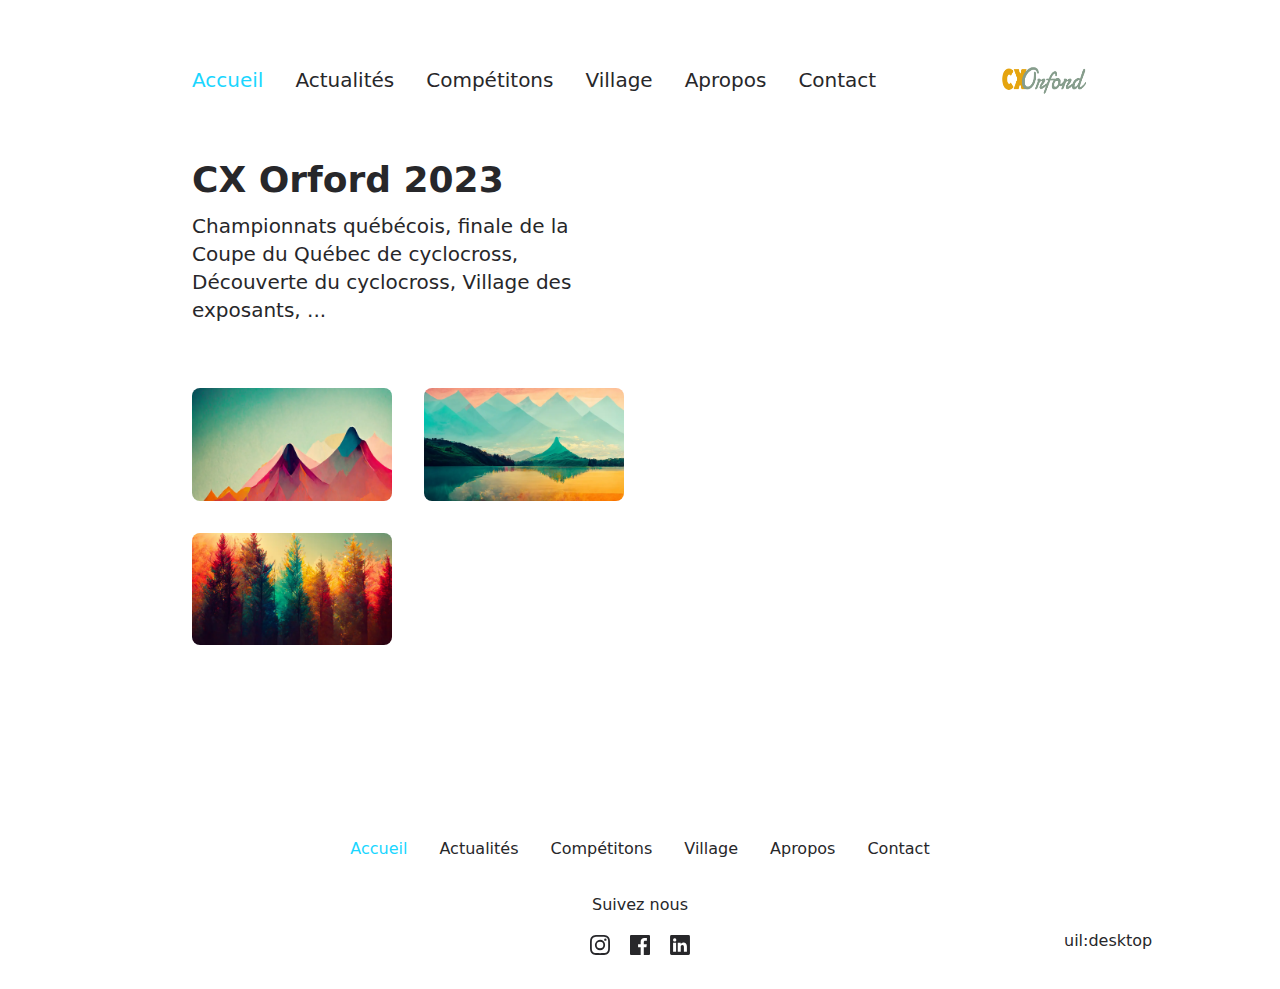
==== commit 3d6224a4: "Deploying to gh-pages from @ nicfournier/cx-orford@b926eaef3664fa447d0b111c4f86b6b7750c105c 🚀" ====
--- a/index.html
+++ b/index.html
@@ -4,13 +4,13 @@
 <title>CX Orfgord 2023</title>
 <meta name="viewport" content="width=device-width, initial-scale=1">
 <meta name="twitter:card" content="summary_large_image">
-<meta property="og:image" content="/social-card-preview.png">
+<meta property="og:image" content="/cx-orford-header.png">
 <meta property="og:image:width" content="400">
 <meta property="og:image:height" content="300">
 <meta property="og:image:alt" content="An image showcasing my project.">
 <meta property="og:title" content="CX Orfgord 2023">
 <meta name="description" content="Championnat québécois 2023 et finale de la Coupe du Québec de cyclocross">
-<meta property="og:description" content="Championnat québécois 2023 et finale de la Coupe du Québec de cyclocross"><link rel="preload" as="fetch" crossorigin="anonymous" href="/_payload.json"><style id="pinceau-theme">@media { :root {--pinceau-mq: initial; --alpine-readableLine: 68ch;--alpine-backdrop-backgroundColor: #f4f4f5b3;--prose-code-inline-padding: 0.2rem 0.375rem 0.2rem 0.375rem;--prose-code-block-backdropFilter: contrast(1);--prose-code-block-border-style: solid;--prose-code-block-border-width: 1px;--prose-tbody-tr-borderBottom-style: dashed;--prose-tbody-tr-borderBottom-width: 1px;--prose-th-textAlign: inherit;--prose-thead-borderBottom-style: solid;--prose-thead-borderBottom-width: 1px;--prose-thead-border-style: solid;--prose-thead-border-width: 0px;--prose-table-textAlign: start;--prose-hr-width: 1px;--prose-hr-style: solid;--prose-li-listStylePosition: outside;--prose-ol-li-markerColor: currentColor;--prose-ol-paddingInlineStart: 21px;--prose-ol-listStyleType: decimal;--prose-ul-li-markerColor: currentColor;--prose-ul-paddingInlineStart: 21px;--prose-ul-listStyleType: disc;--prose-blockquote-border-style: solid;--prose-blockquote-border-width: 4px;--prose-blockquote-quotes: '201C' '201D' '2018' '2019';--prose-blockquote-paddingInlineStart: 24px;--prose-a-code-color-hover: currentColor;--prose-a-code-color-static: currentColor;--prose-a-hasCode-borderBottom: none;--prose-a-border-distance: 2px;--prose-a-border-color-hover: currentColor;--prose-a-border-color-static: currentColor;--prose-a-border-style-hover: solid;--prose-a-border-style-static: dashed;--prose-a-border-width: 1px;--prose-a-color-static: inherit;--prose-a-textDecoration: none;--prose-h6-margin: 3rem 0 2rem;--prose-h5-margin: 3rem 0 2rem;--prose-h4-margin: 3rem 0 2rem;--prose-h3-margin: 3rem 0 2rem;--prose-h2-margin: 3rem 0 2rem;--prose-h1-margin: 0 0 2rem;--prose-p-fontSize: 18px;--typography-lead-loose: 2;--typography-lead-relaxed: 1.625;--typography-lead-normal: 1.5;--typography-lead-snug: 1.375;--typography-lead-tight: 1.25;--typography-lead-none: 1;--typography-lead-10: 2.5rem;--typography-lead-9: 2.25rem;--typography-lead-8: 2rem;--typography-lead-7: 1.75rem;--typography-lead-6: 1.5rem;--typography-lead-5: 1.25rem;--typography-lead-4: 1rem;--typography-lead-3: .75rem;--typography-lead-2: .5rem;--typography-lead-1: .025rem;--typography-fontWeight-black: 900;--typography-fontWeight-extrabold: 800;--typography-fontWeight-bold: 700;--typography-fontWeight-semibold: 600;--typography-fontWeight-medium: 500;--typography-fontWeight-normal: 400;--typography-fontWeight-light: 300;--typography-fontWeight-extralight: 200;--typography-fontWeight-thin: 100;--typography-fontSize-9xl: 128px;--typography-fontSize-8xl: 96px;--typography-fontSize-7xl: 72px;--typography-fontSize-6xl: 60px;--typography-fontSize-5xl: 48px;--typography-fontSize-4xl: 36px;--typography-fontSize-3xl: 30px;--typography-fontSize-2xl: 24px;--typography-fontSize-xl: 20px;--typography-fontSize-lg: 18px;--typography-fontSize-base: 16px;--typography-fontSize-sm: 14px;--typography-fontSize-xs: 12px;--typography-letterSpacing-wide: 0.025em;--typography-letterSpacing-tight: -0.025em;--typography-verticalMargin-base: 24px;--typography-verticalMargin-sm: 16px;--elements-border-secondary-hover: [object Object];--elements-backdrop-background: #fffc;--elements-backdrop-filter: saturate(200%) blur(20px);--elements-container-maxWidth: 64rem;--lead-loose: 2;--lead-relaxed: 1.625;--lead-normal: 1.5;--lead-snug: 1.375;--lead-tight: 1.25;--lead-none: 1;--lead-10: 2.5rem;--lead-9: 2.25rem;--lead-8: 2rem;--lead-7: 1.75rem;--lead-6: 1.5rem;--lead-5: 1.25rem;--lead-4: 1rem;--lead-3: .75rem;--lead-2: .5rem;--lead-1: .025rem;--letterSpacing-widest: 0.1em;--letterSpacing-wider: 0.05em;--letterSpacing-wide: 0.025em;--letterSpacing-normal: 0em;--letterSpacing-tight: -0.025em;--letterSpacing-tighter: -0.05em;--fontSize-9xl: 8rem;--fontSize-8xl: 6rem;--fontSize-7xl: 4.5rem;--fontSize-6xl: 3.75rem;--fontSize-5xl: 3rem;--fontSize-4xl: 2.25rem;--fontSize-3xl: 1.875rem;--fontSize-2xl: 1.5rem;--fontSize-xl: 1.25rem;--fontSize-lg: 1.125rem;--fontSize-base: 1rem;--fontSize-sm: 0.875rem;--fontSize-xs: 0.75rem;--fontWeight-black: 900;--fontWeight-extrabold: 800;--fontWeight-bold: 700;--fontWeight-semibold: 600;--fontWeight-medium: 500;--fontWeight-normal: 400;--fontWeight-light: 300;--fontWeight-extralight: 200;--fontWeight-thin: 100;--font-mono: ui-monospace, SFMono-Regular, Menlo, Monaco, Consolas, Liberation Mono, Courier New, monospace;--font-serif: ui-serif, Georgia, Cambria, Times New Roman, Times, serif;--font-sans: ui-sans-serif, system-ui, -apple-system, BlinkMacSystemFont, Segoe UI, Roboto, Helvetica Neue, Arial, Noto Sans, sans-serif, Apple Color Emoji, Segoe UI Emoji, Segoe UI Symbol, Noto Color Emoji;--opacity-total: 1;--opacity-high: 0.8;--opacity-medium: 0.5;--opacity-soft: 0.3;--opacity-light: 0.15;--opacity-bright: 0.1;--opacity-noOpacity: 0;--borderWidth-lg: 3px;--borderWidth-md: 2px;--borderWidth-sm: 1px;--borderWidth-noBorder: 0;--space-rem-875: 0.875rem;--space-rem-625: 0.625rem;--space-rem-375: 0.375rem;--space-rem-125: 0.125rem;--space-px: 1px;--space-128: 32rem;--space-96: 24rem;--space-80: 20rem;--space-72: 18rem;--space-64: 16rem;--space-60: 15rem;--space-56: 14rem;--space-52: 13rem;--space-48: 12rem;--space-44: 11rem;--space-40: 10rem;--space-36: 9rem;--space-32: 8rem;--space-28: 7rem;--space-24: 6rem;--space-20: 5rem;--space-16: 4rem;--space-14: 3.5rem;--space-12: 3rem;--space-11: 2.75rem;--space-10: 2.5rem;--space-9: 2.25rem;--space-8: 2rem;--space-7: 1.75rem;--space-6: 1.5rem;--space-5: 1.25rem;--space-4: 1rem;--space-3: 0.75rem;--space-2: 0.5rem;--space-1: 0.25rem;--space-0: 0px;--size-full: 100%;--size-7xl: 80rem;--size-6xl: 72rem;--size-5xl: 64rem;--size-4xl: 56rem;--size-3xl: 48rem;--size-2xl: 42rem;--size-xl: 36rem;--size-lg: 32rem;--size-md: 28rem;--size-sm: 24rem;--size-xs: 20rem;--size-200: 200px;--size-104: 104px;--size-80: 80px;--size-64: 64px;--size-56: 56px;--size-48: 48px;--size-40: 40px;--size-32: 32px;--size-24: 24px;--size-20: 20px;--size-16: 16px;--size-12: 12px;--size-8: 8px;--size-6: 6px;--size-4: 4px;--size-2: 2px;--size-0: 0px;--radii-full: 9999px;--radii-3xl: 1.75rem;--radii-2xl: 1.5rem;--radii-xl: 1rem;--radii-lg: 0.75rem;--radii-md: 0.5rem;--radii-sm: 0.375rem;--radii-xs: 0.25rem;--radii-2xs: 0.125rem;--radii-none: 0px;--shadow-none: 0px 0px 0px 0px transparent;--shadow-lg: 0px 10px 15px -3px #000000, 0px 4px 6px -4px #000000;--shadow-md: 0px 4px 6px -1px #000000, 0px 2px 4px -2px #000000;--shadow-sm: 0px 1px 3px 0px #000000, 0px 1px 2px -1px #000000;--shadow-xs: 0px 1px 2px 0px #000000;--height-screen: 100vh;--width-screen: 100vw;--color-primary-900: #002e38;--color-primary-800: #005c70;--color-primary-700: #008aa9;--color-primary-600: #00b9e1;--color-primary-500: #1ad6ff;--color-primary-400: #40ddff;--color-primary-300: #66e4ff;--color-primary-200: #8deaff;--color-primary-100: #b3f1ff;--color-primary-50: #d9f8ff;--color-ruby-900: #380011;--color-ruby-800: #700021;--color-ruby-700: #a90032;--color-ruby-600: #e10043;--color-ruby-500: #ff1a5e;--color-ruby-400: #ff4079;--color-ruby-300: #ff6694;--color-ruby-200: #ff8dae;--color-ruby-100: #ffb3c9;--color-ruby-50: #ffd9e4;--color-pink-900: #380025;--color-pink-800: #70004b;--color-pink-700: #a90070;--color-pink-600: #e10095;--color-pink-500: #ff1ab2;--color-pink-400: #ff40bf;--color-pink-300: #ff66cc;--color-pink-200: #ff8dd8;--color-pink-100: #ffb3e5;--color-pink-50: #ffd9f2;--color-purple-900: #190038;--color-purple-800: #330070;--color-purple-700: #4c00a9;--color-purple-600: #6500e1;--color-purple-500: #811aff;--color-purple-400: #9640ff;--color-purple-300: #ab66ff;--color-purple-200: #c08dff;--color-purple-100: #d5b3ff;--color-purple-50: #ead9ff;--color-royalblue-900: #0b0531;--color-royalblue-800: #160a62;--color-royalblue-700: #211093;--color-royalblue-600: #2c15c4;--color-royalblue-500: #4127e8;--color-royalblue-400: #614bec;--color-royalblue-300: #806ff0;--color-royalblue-200: #a093f3;--color-royalblue-100: #c0b7f7;--color-royalblue-50: #dfdbfb;--color-indigoblue-900: #001238;--color-indigoblue-800: #002370;--color-indigoblue-700: #0035a9;--color-indigoblue-600: #0047e1;--color-indigoblue-500: #1a62ff;--color-indigoblue-400: #407cff;--color-indigoblue-300: #6696ff;--color-indigoblue-200: #8db0ff;--color-indigoblue-100: #b3cbff;--color-indigoblue-50: #d9e5ff;--color-blue-900: #002438;--color-blue-800: #004870;--color-blue-700: #006ca9;--color-blue-600: #0090e1;--color-blue-500: #1aadff;--color-blue-400: #40bbff;--color-blue-300: #66c8ff;--color-blue-200: #8dd6ff;--color-blue-100: #b3e4ff;--color-blue-50: #d9f1ff;--color-lightblue-900: #002e38;--color-lightblue-800: #005c70;--color-lightblue-700: #008aa9;--color-lightblue-600: #00b9e1;--color-lightblue-500: #1ad6ff;--color-lightblue-400: #40ddff;--color-lightblue-300: #66e4ff;--color-lightblue-200: #8deaff;--color-lightblue-100: #b3f1ff;--color-lightblue-50: #d9f8ff;--color-teal-900: #062a28;--color-teal-800: #0b544f;--color-teal-700: #117d77;--color-teal-600: #16a79e;--color-teal-500: #1cd1c6;--color-teal-400: #36e4da;--color-teal-300: #5fe9e1;--color-teal-200: #87efe9;--color-teal-100: #aff4f0;--color-teal-50: #d7faf8;--color-pear-900: #2a2b09;--color-pear-800: #545512;--color-pear-700: #7e801b;--color-pear-600: #a8aa24;--color-pear-500: #d0d32f;--color-pear-400: #d8da52;--color-pear-300: #e0e274;--color-pear-200: #e8e997;--color-pear-100: #eff0ba;--color-pear-50: #f7f8dc;--color-red-900: #380300;--color-red-800: #700700;--color-red-700: #a90a00;--color-red-600: #e10e00;--color-red-500: #ff281a;--color-red-400: #ff4c40;--color-red-300: #ff7066;--color-red-200: #ff948d;--color-red-100: #ffb7b3;--color-red-50: #ffdbd9;--color-orange-900: #381800;--color-orange-800: #702f00;--color-orange-700: #a94700;--color-orange-600: #e15e00;--color-orange-500: #ff7a1a;--color-orange-400: #ff9040;--color-orange-300: #ffa666;--color-orange-200: #ffbd8d;--color-orange-100: #ffd3b3;--color-orange-50: #ffe9d9;--color-yellow-900: #362b03;--color-yellow-800: #6d5605;--color-yellow-700: #a38108;--color-yellow-600: #daac0a;--color-yellow-500: #f5c828;--color-yellow-400: #f7d14c;--color-yellow-300: #f8da70;--color-yellow-200: #fae393;--color-yellow-100: #fcedb7;--color-yellow-50: #fdf6db;--color-green-900: #003f25;--color-green-800: #005e38;--color-green-700: #007e4a;--color-green-600: #009d5d;--color-green-500: #00bd6f;--color-green-400: #00dc82;--color-green-300: #30ffaa;--color-green-200: #83ffcc;--color-green-100: #acffdd;--color-green-50: #d6ffee;--color-gray-900: #18181B;--color-gray-800: #27272A;--color-gray-700: #3f3f46;--color-gray-600: #52525B;--color-gray-500: #71717A;--color-gray-400: #a1a1aa;--color-gray-300: #D4d4d8;--color-gray-200: #e4e4e7;--color-gray-100: #f4f4f5;--color-gray-50: #fafafa;--color-black: #0c0c0d;--color-white: #FFFFFF;--media-portrait: only screen and (orientation: portrait);--media-landscape: only screen and (orientation: landscape);--media-rm: (prefers-reduced-motion: reduce);--media-2xl: (min-width: 1536px);--media-xl: (min-width: 1280px);--media-lg: (min-width: 1024px);--media-md: (min-width: 768px);--media-sm: (min-width: 640px);--media-xs: (min-width: 475px);--alpine-body-color: var(--color-gray-800);--alpine-body-backgroundColor: var(--color-white);--prose-code-inline-fontWeight: var(--typography-fontWeight-normal);--prose-code-inline-fontSize: var(--typography-fontSize-sm);--prose-code-inline-borderRadius: var(--radii-xs);--prose-code-block-pre-padding: var(--typography-verticalMargin-sm);--prose-code-block-margin: var(--typography-verticalMargin-base) 0;--prose-code-block-fontSize: var(--typography-fontSize-sm);--prose-tbody-code-inline-fontSize: var(--typography-fontSize-sm);--prose-tbody-td-padding: var(--typography-verticalMargin-sm);--prose-th-fontWeight: var(--typography-fontWeight-semibold);--prose-th-padding: 0 var(--typography-verticalMargin-sm) var(--typography-verticalMargin-sm) var(--typography-verticalMargin-sm);--prose-table-lineHeight: var(--typography-lead-6);--prose-table-fontSize: var(--typography-fontSize-sm);--prose-table-margin: var(--typography-verticalMargin-base) 0;--prose-hr-margin: var(--typography-verticalMargin-base) 0;--prose-li-margin: var(--typography-verticalMargin-sm) 0;--prose-ol-margin: var(--typography-verticalMargin-base) 0;--prose-ul-margin: var(--typography-verticalMargin-base) 0;--prose-blockquote-margin: var(--typography-verticalMargin-base) 0;--prose-a-code-border-style: var(--prose-a-border-style-static);--prose-a-code-border-width: var(--prose-a-border-width);--prose-a-fontWeight: var(--typography-fontWeight-medium);--prose-img-margin: var(--typography-verticalMargin-base) 0;--prose-strong-fontWeight: var(--typography-fontWeight-semibold);--prose-h6-iconSize: var(--typography-fontSize-base);--prose-h6-fontWeight: var(--typography-fontWeight-semibold);--prose-h6-lineHeight: var(--typography-lead-normal);--prose-h6-fontSize: var(--typography-fontSize-lg);--prose-h5-iconSize: var(--typography-fontSize-lg);--prose-h5-fontWeight: var(--typography-fontWeight-semibold);--prose-h5-lineHeight: var(--typography-lead-snug);--prose-h5-fontSize: var(--typography-fontSize-xl);--prose-h4-iconSize: var(--typography-fontSize-lg);--prose-h4-letterSpacing: var(--typography-letterSpacing-tight);--prose-h4-fontWeight: var(--typography-fontWeight-semibold);--prose-h4-lineHeight: var(--typography-lead-snug);--prose-h4-fontSize: var(--typography-fontSize-2xl);--prose-h3-iconSize: var(--typography-fontSize-xl);--prose-h3-letterSpacing: var(--typography-letterSpacing-tight);--prose-h3-fontWeight: var(--typography-fontWeight-semibold);--prose-h3-lineHeight: var(--typography-lead-snug);--prose-h3-fontSize: var(--typography-fontSize-3xl);--prose-h2-iconSize: var(--typography-fontSize-2xl);--prose-h2-letterSpacing: var(--typography-letterSpacing-tight);--prose-h2-fontWeight: var(--typography-fontWeight-semibold);--prose-h2-lineHeight: var(--typography-lead-tight);--prose-h2-fontSize: var(--typography-fontSize-4xl);--prose-h1-iconSize: var(--typography-fontSize-3xl);--prose-h1-letterSpacing: var(--typography-letterSpacing-tight);--prose-h1-fontWeight: var(--typography-fontWeight-bold);--prose-h1-lineHeight: var(--typography-lead-tight);--prose-h1-fontSize: var(--typography-fontSize-5xl);--prose-p-br-margin: var(--typography-verticalMargin-base) 0 0 0;--prose-p-margin: var(--typography-verticalMargin-base) 0;--prose-p-lineHeight: var(--typography-lead-normal);--typography-color-primary-900: var(--color-primary-900);--typography-color-primary-800: var(--color-primary-800);--typography-color-primary-700: var(--color-primary-700);--typography-color-primary-600: var(--color-primary-600);--typography-color-primary-500: var(--color-primary-500);--typography-color-primary-400: var(--color-primary-400);--typography-color-primary-300: var(--color-primary-300);--typography-color-primary-200: var(--color-primary-200);--typography-color-primary-100: var(--color-primary-100);--typography-color-primary-50: var(--color-primary-50);--typography-font-code: var(--font-mono);--typography-font-body: var(--font-sans);--typography-font-display: var(--font-sans);--typography-body-backgroundColor: var(--color-white);--typography-body-color: var(--color-black);--elements-state-danger-borderColor-secondary: var(--color-red-200);--elements-state-danger-borderColor-primary: var(--color-red-100);--elements-state-danger-backgroundColor-secondary: var(--color-red-100);--elements-state-danger-backgroundColor-primary: var(--color-red-50);--elements-state-danger-color-secondary: var(--color-red-600);--elements-state-danger-color-primary: var(--color-red-500);--elements-state-warning-borderColor-secondary: var(--color-yellow-200);--elements-state-warning-borderColor-primary: var(--color-yellow-100);--elements-state-warning-backgroundColor-secondary: var(--color-yellow-100);--elements-state-warning-backgroundColor-primary: var(--color-yellow-50);--elements-state-warning-color-secondary: var(--color-yellow-700);--elements-state-warning-color-primary: var(--color-yellow-600);--elements-state-success-borderColor-secondary: var(--color-green-200);--elements-state-success-borderColor-primary: var(--color-green-100);--elements-state-success-backgroundColor-secondary: var(--color-green-100);--elements-state-success-backgroundColor-primary: var(--color-green-50);--elements-state-success-color-secondary: var(--color-green-600);--elements-state-success-color-primary: var(--color-green-500);--elements-state-info-borderColor-secondary: var(--color-blue-200);--elements-state-info-borderColor-primary: var(--color-blue-100);--elements-state-info-backgroundColor-secondary: var(--color-blue-100);--elements-state-info-backgroundColor-primary: var(--color-blue-50);--elements-state-info-color-secondary: var(--color-blue-600);--elements-state-info-color-primary: var(--color-blue-500);--elements-state-primary-borderColor-secondary: var(--color-primary-200);--elements-state-primary-borderColor-primary: var(--color-primary-100);--elements-state-primary-backgroundColor-secondary: var(--color-primary-100);--elements-state-primary-backgroundColor-primary: var(--color-primary-50);--elements-state-primary-color-secondary: var(--color-primary-700);--elements-state-primary-color-primary: var(--color-primary-600);--elements-surface-secondary-backgroundColor: var(--color-gray-200);--elements-surface-primary-backgroundColor: var(--color-gray-100);--elements-surface-background-base: var(--color-gray-100);--elements-border-secondary-static: var(--color-gray-200);--elements-border-primary-hover: var(--color-gray-200);--elements-border-primary-static: var(--color-gray-100);--elements-container-padding-md: var(--space-16);--elements-container-padding-sm: var(--space-12);--elements-container-padding-xs: var(--space-8);--elements-container-padding-mobile: var(--space-6);--elements-text-secondary-color-hover: var(--color-gray-700);--elements-text-secondary-color-static: var(--color-gray-500);--elements-text-primary-color-static: var(--color-gray-900);--text-6xl-lineHeight: var(--lead-none);--text-6xl-fontSize: var(--fontSize-6xl);--text-5xl-lineHeight: var(--lead-none);--text-5xl-fontSize: var(--fontSize-5xl);--text-4xl-lineHeight: var(--lead-10);--text-4xl-fontSize: var(--fontSize-4xl);--text-3xl-lineHeight: var(--lead-9);--text-3xl-fontSize: var(--fontSize-3xl);--text-2xl-lineHeight: var(--lead-8);--text-2xl-fontSize: var(--fontSize-2xl);--text-xl-lineHeight: var(--lead-7);--text-xl-fontSize: var(--fontSize-xl);--text-lg-lineHeight: var(--lead-7);--text-lg-fontSize: var(--fontSize-lg);--text-base-lineHeight: var(--lead-6);--text-base-fontSize: var(--fontSize-base);--text-sm-lineHeight: var(--lead-5);--text-sm-fontSize: var(--fontSize-sm);--text-xs-lineHeight: var(--lead-4);--text-xs-fontSize: var(--fontSize-xs);--shadow-2xl: 0px 25px 50px -12px var(--color-gray-900);--shadow-xl: 0px 20px 25px -5px var(--color-gray-400), 0px 8px 10px -6px #000000;--color-secondary-900: var(--color-gray-900);--color-secondary-800: var(--color-gray-800);--color-secondary-700: var(--color-gray-700);--color-secondary-600: var(--color-gray-600);--color-secondary-500: var(--color-gray-500);--color-secondary-400: var(--color-gray-400);--color-secondary-300: var(--color-gray-300);--color-secondary-200: var(--color-gray-200);--color-secondary-100: var(--color-gray-100);--color-secondary-50: var(--color-gray-50);--prose-a-code-background-hover: var(--typography-color-primary-50);--prose-a-code-border-color-hover: var(--typography-color-primary-500);--prose-a-color-hover: var(--typography-color-primary-500);--typography-color-secondary-900: var(--color-secondary-900);--typography-color-secondary-800: var(--color-secondary-800);--typography-color-secondary-700: var(--color-secondary-700);--typography-color-secondary-600: var(--color-secondary-600);--typography-color-secondary-500: var(--color-secondary-500);--typography-color-secondary-400: var(--color-secondary-400);--typography-color-secondary-300: var(--color-secondary-300);--typography-color-secondary-200: var(--color-secondary-200);--typography-color-secondary-100: var(--color-secondary-100);--typography-color-secondary-50: var(--color-secondary-50);--prose-code-inline-backgroundColor: var(--typography-color-secondary-100);--prose-code-inline-color: var(--typography-color-secondary-700);--prose-code-block-backgroundColor: var(--typography-color-secondary-100);--prose-code-block-color: var(--typography-color-secondary-700);--prose-code-block-border-color: var(--typography-color-secondary-200);--prose-tbody-tr-borderBottom-color: var(--typography-color-secondary-200);--prose-th-color: var(--typography-color-secondary-600);--prose-thead-borderBottom-color: var(--typography-color-secondary-200);--prose-thead-border-color: var(--typography-color-secondary-300);--prose-hr-color: var(--typography-color-secondary-200);--prose-blockquote-border-color: var(--typography-color-secondary-200);--prose-blockquote-color: var(--typography-color-secondary-500);--prose-a-code-border-color-static: var(--typography-color-secondary-400); } }@media { :root.dark {--pinceau-mq: dark; --alpine-backdrop-backgroundColor: #18181bb3;--prose-code-block-backdropFilter: contrast(1);--prose-ol-li-markerColor: currentColor;--prose-ul-li-markerColor: currentColor;--prose-a-code-color-hover: currentColor;--prose-a-code-color-static: currentColor;--prose-a-border-color-hover: currentColor;--prose-a-border-color-static: currentColor;--prose-a-color-static: inherit;--elements-backdrop-background: #0c0d0ccc;--alpine-body-color: var(--color-gray-200);--alpine-body-backgroundColor: var(--color-black);--typography-body-backgroundColor: var(--color-black);--typography-body-color: var(--color-white);--elements-state-danger-borderColor-secondary: var(--color-red-700);--elements-state-danger-borderColor-primary: var(--color-red-800);--elements-state-danger-backgroundColor-secondary: var(--color-red-800);--elements-state-danger-backgroundColor-primary: var(--color-red-900);--elements-state-danger-color-secondary: var(--color-red-200);--elements-state-danger-color-primary: var(--color-red-300);--elements-state-warning-borderColor-secondary: var(--color-yellow-700);--elements-state-warning-borderColor-primary: var(--color-yellow-800);--elements-state-warning-backgroundColor-secondary: var(--color-yellow-800);--elements-state-warning-backgroundColor-primary: var(--color-yellow-900);--elements-state-warning-color-secondary: var(--color-yellow-200);--elements-state-warning-color-primary: var(--color-yellow-400);--elements-state-success-borderColor-secondary: var(--color-green-700);--elements-state-success-borderColor-primary: var(--color-green-800);--elements-state-success-backgroundColor-secondary: var(--color-green-800);--elements-state-success-backgroundColor-primary: var(--color-green-900);--elements-state-success-color-secondary: var(--color-green-200);--elements-state-success-color-primary: var(--color-green-400);--elements-state-info-borderColor-secondary: var(--color-blue-700);--elements-state-info-borderColor-primary: var(--color-blue-800);--elements-state-info-backgroundColor-secondary: var(--color-blue-800);--elements-state-info-backgroundColor-primary: var(--color-blue-900);--elements-state-info-color-secondary: var(--color-blue-200);--elements-state-info-color-primary: var(--color-blue-400);--elements-state-primary-borderColor-secondary: var(--color-primary-700);--elements-state-primary-borderColor-primary: var(--color-primary-800);--elements-state-primary-backgroundColor-secondary: var(--color-primary-800);--elements-state-primary-backgroundColor-primary: var(--color-primary-900);--elements-state-primary-color-secondary: var(--color-primary-200);--elements-state-primary-color-primary: var(--color-primary-400);--elements-surface-secondary-backgroundColor: var(--color-gray-800);--elements-surface-primary-backgroundColor: var(--color-gray-900);--elements-surface-background-base: var(--color-gray-900);--elements-border-secondary-static: var(--color-gray-800);--elements-border-primary-hover: var(--color-gray-800);--elements-border-primary-static: var(--color-gray-900);--elements-text-secondary-color-hover: var(--color-gray-200);--elements-text-secondary-color-static: var(--color-gray-400);--elements-text-primary-color-static: var(--color-gray-50);--prose-a-code-background-hover: var(--typography-color-primary-900);--prose-a-code-border-color-hover: var(--typography-color-primary-600);--prose-a-color-hover: var(--typography-color-primary-400);--prose-code-inline-backgroundColor: var(--typography-color-secondary-800);--prose-code-inline-color: var(--typography-color-secondary-200);--prose-code-block-backgroundColor: var(--typography-color-secondary-900);--prose-code-block-color: var(--typography-color-secondary-200);--prose-code-block-border-color: var(--typography-color-secondary-800);--prose-tbody-tr-borderBottom-color: var(--typography-color-secondary-800);--prose-th-color: var(--typography-color-secondary-400);--prose-thead-borderBottom-color: var(--typography-color-secondary-800);--prose-thead-border-color: var(--typography-color-secondary-600);--prose-hr-color: var(--typography-color-secondary-800);--prose-blockquote-border-color: var(--typography-color-secondary-700);--prose-blockquote-color: var(--typography-color-secondary-400);--prose-a-code-border-color-static: var(--typography-color-secondary-600); } }</style><style id="pinceau-runtime-hydratable">@media{.phy[--]{--puid:aqPS0Z-v;}.pv-if48k3{max-width:var(--elements-container-maxWidth);padding-left:var(--elements-container-padding-mobile);padding-right:var(--elements-container-padding-mobile);}@media (min-width: 475px){.pv-if48k3{padding-left:var(--elements-container-padding-xs);padding-right:var(--elements-container-padding-xs);}}@media (min-width: 640px){.pv-if48k3{padding-left:var(--elements-container-padding-sm);padding-right:var(--elements-container-padding-sm);}}@media (min-width: 768px){.pv-if48k3{padding-left:var(--elements-container-padding-md);padding-right:var(--elements-container-padding-md);}}} @media{.phy[--]{--puid:SMJaMy-c;}.pc-SMJaMy[data-v-44329c9f]{---6-li-cols:2;}} </style><link rel="modulepreload" as="script" crossorigin href="/_nuxt/entry.f5ae0e21.js"><link rel="preload" as="style" href="/_nuxt/entry.2b709d1c.css"><link rel="modulepreload" as="script" crossorigin href="/_nuxt/NuxtImg.c8732394.js"><link rel="modulepreload" as="script" crossorigin href="/_nuxt/document-driven.7b8f6281.js"><link rel="modulepreload" as="script" crossorigin href="/_nuxt/DocumentDrivenEmpty.7f76f37d.js"><link rel="modulepreload" as="script" crossorigin href="/_nuxt/ContentRenderer.9197ec9c.js"><link rel="modulepreload" as="script" crossorigin href="/_nuxt/ContentRendererMarkdown.29a7bb6a.js"><link rel="modulepreload" as="script" crossorigin href="/_nuxt/DocumentDrivenNotFound.6797aae4.js"><link rel="preload" as="style" href="/_nuxt/DocumentDrivenNotFound.aa939160.css"><link rel="modulepreload" as="script" crossorigin href="/_nuxt/default.88be9406.js"><link rel="modulepreload" as="script" crossorigin href="/_nuxt/Hero.a9f5046e.js"><link rel="preload" as="style" href="/_nuxt/Hero.40fe82b2.css"><link rel="modulepreload" as="script" crossorigin href="/_nuxt/ContentSlot.e4bd5170.js"><link rel="modulepreload" as="script" crossorigin href="/_nuxt/Gallery.354ade02.js"><link rel="preload" as="style" href="/_nuxt/Gallery.c50df0ef.css"><link rel="prefetch" as="style" href="/_nuxt/article.06aa1a19.css"><link rel="prefetch" as="style" href="/_nuxt/ProseA.baee409d.css"><link rel="prefetch" as="script" crossorigin href="/_nuxt/article.59e6137d.js"><link rel="prefetch" as="script" crossorigin href="/_nuxt/ProseA.cd6bf38b.js"><link rel="prefetch" as="script" crossorigin href="/_nuxt/date.824a539b.js"><link rel="prefetch" as="script" crossorigin href="/_nuxt/page.aebc591b.js"><link rel="prefetch" as="script" crossorigin href="/_nuxt/client-db.1ae1d96b.js"><link rel="prefetch" as="script" crossorigin href="/_nuxt/debug.7dbf903c.js"><link rel="prefetch" as="style" href="/_nuxt/useStudio.a92b5f33.css"><link rel="prefetch" as="script" crossorigin href="/_nuxt/useStudio.1e31901e.js"><link rel="prefetch" as="script" crossorigin href="/_nuxt/asyncData.d8b06684.js"><link rel="prefetch" as="style" href="/_nuxt/error-404.6c7f586a.css"><link rel="prefetch" as="script" crossorigin href="/_nuxt/error-404.01868a84.js"><link rel="prefetch" as="style" href="/_nuxt/error-500.6c561cbd.css"><link rel="prefetch" as="script" crossorigin href="/_nuxt/error-500.708c6cc0.js"><link rel="stylesheet" href="/_nuxt/entry.2b709d1c.css"><link rel="stylesheet" href="/_nuxt/DocumentDrivenNotFound.aa939160.css"><link rel="stylesheet" href="/_nuxt/Hero.40fe82b2.css"><link rel="stylesheet" href="/_nuxt/Gallery.c50df0ef.css"><script>"use strict";(()=>{const a=window,e=document.documentElement,m=["dark","light"],c=window.localStorage.getItem("nuxt-color-mode")||"system";let n=c==="system"?f():c;const l=e.getAttribute("data-color-mode-forced");l&&(n=l),i(n),a["__NUXT_COLOR_MODE__"]={preference:c,value:n,getColorScheme:f,addColorScheme:i,removeColorScheme:d};function i(o){const t=""+o+"",s="";e.classList?e.classList.add(t):e.className+=" "+t,s&&e.setAttribute("data-"+s,o)}function d(o){const t=""+o+"",s="";e.classList?e.classList.remove(t):e.className=e.className.replace(new RegExp(t,"g"),""),s&&e.removeAttribute("data-"+s)}function r(o){return a.matchMedia("(prefers-color-scheme"+o+")")}function f(){if(a.matchMedia&&r("").media!=="not all"){for(const o of m)if(r(":"+o).matches)return o}return"light"}})();
+<meta property="og:description" content="Championnat québécois 2023 et finale de la Coupe du Québec de cyclocross"><link rel="preload" as="fetch" crossorigin="anonymous" href="/_payload.json"><style id="pinceau-theme">@media { :root {--pinceau-mq: initial; --alpine-readableLine: 68ch;--alpine-backdrop-backgroundColor: #f4f4f5b3;--prose-code-inline-padding: 0.2rem 0.375rem 0.2rem 0.375rem;--prose-code-block-backdropFilter: contrast(1);--prose-code-block-border-style: solid;--prose-code-block-border-width: 1px;--prose-tbody-tr-borderBottom-style: dashed;--prose-tbody-tr-borderBottom-width: 1px;--prose-th-textAlign: inherit;--prose-thead-borderBottom-style: solid;--prose-thead-borderBottom-width: 1px;--prose-thead-border-style: solid;--prose-thead-border-width: 0px;--prose-table-textAlign: start;--prose-hr-width: 1px;--prose-hr-style: solid;--prose-li-listStylePosition: outside;--prose-ol-li-markerColor: currentColor;--prose-ol-paddingInlineStart: 21px;--prose-ol-listStyleType: decimal;--prose-ul-li-markerColor: currentColor;--prose-ul-paddingInlineStart: 21px;--prose-ul-listStyleType: disc;--prose-blockquote-border-style: solid;--prose-blockquote-border-width: 4px;--prose-blockquote-quotes: '201C' '201D' '2018' '2019';--prose-blockquote-paddingInlineStart: 24px;--prose-a-code-color-hover: currentColor;--prose-a-code-color-static: currentColor;--prose-a-hasCode-borderBottom: none;--prose-a-border-distance: 2px;--prose-a-border-color-hover: currentColor;--prose-a-border-color-static: currentColor;--prose-a-border-style-hover: solid;--prose-a-border-style-static: dashed;--prose-a-border-width: 1px;--prose-a-color-static: inherit;--prose-a-textDecoration: none;--prose-h6-margin: 3rem 0 2rem;--prose-h5-margin: 3rem 0 2rem;--prose-h4-margin: 3rem 0 2rem;--prose-h3-margin: 3rem 0 2rem;--prose-h2-margin: 3rem 0 2rem;--prose-h1-margin: 0 0 2rem;--prose-p-fontSize: 18px;--typography-lead-loose: 2;--typography-lead-relaxed: 1.625;--typography-lead-normal: 1.5;--typography-lead-snug: 1.375;--typography-lead-tight: 1.25;--typography-lead-none: 1;--typography-lead-10: 2.5rem;--typography-lead-9: 2.25rem;--typography-lead-8: 2rem;--typography-lead-7: 1.75rem;--typography-lead-6: 1.5rem;--typography-lead-5: 1.25rem;--typography-lead-4: 1rem;--typography-lead-3: .75rem;--typography-lead-2: .5rem;--typography-lead-1: .025rem;--typography-fontWeight-black: 900;--typography-fontWeight-extrabold: 800;--typography-fontWeight-bold: 700;--typography-fontWeight-semibold: 600;--typography-fontWeight-medium: 500;--typography-fontWeight-normal: 400;--typography-fontWeight-light: 300;--typography-fontWeight-extralight: 200;--typography-fontWeight-thin: 100;--typography-fontSize-9xl: 128px;--typography-fontSize-8xl: 96px;--typography-fontSize-7xl: 72px;--typography-fontSize-6xl: 60px;--typography-fontSize-5xl: 48px;--typography-fontSize-4xl: 36px;--typography-fontSize-3xl: 30px;--typography-fontSize-2xl: 24px;--typography-fontSize-xl: 20px;--typography-fontSize-lg: 18px;--typography-fontSize-base: 16px;--typography-fontSize-sm: 14px;--typography-fontSize-xs: 12px;--typography-letterSpacing-wide: 0.025em;--typography-letterSpacing-tight: -0.025em;--typography-verticalMargin-base: 24px;--typography-verticalMargin-sm: 16px;--elements-border-secondary-hover: [object Object];--elements-backdrop-background: #fffc;--elements-backdrop-filter: saturate(200%) blur(20px);--elements-container-maxWidth: 64rem;--lead-loose: 2;--lead-relaxed: 1.625;--lead-normal: 1.5;--lead-snug: 1.375;--lead-tight: 1.25;--lead-none: 1;--lead-10: 2.5rem;--lead-9: 2.25rem;--lead-8: 2rem;--lead-7: 1.75rem;--lead-6: 1.5rem;--lead-5: 1.25rem;--lead-4: 1rem;--lead-3: .75rem;--lead-2: .5rem;--lead-1: .025rem;--letterSpacing-widest: 0.1em;--letterSpacing-wider: 0.05em;--letterSpacing-wide: 0.025em;--letterSpacing-normal: 0em;--letterSpacing-tight: -0.025em;--letterSpacing-tighter: -0.05em;--fontSize-9xl: 8rem;--fontSize-8xl: 6rem;--fontSize-7xl: 4.5rem;--fontSize-6xl: 3.75rem;--fontSize-5xl: 3rem;--fontSize-4xl: 2.25rem;--fontSize-3xl: 1.875rem;--fontSize-2xl: 1.5rem;--fontSize-xl: 1.25rem;--fontSize-lg: 1.125rem;--fontSize-base: 1rem;--fontSize-sm: 0.875rem;--fontSize-xs: 0.75rem;--fontWeight-black: 900;--fontWeight-extrabold: 800;--fontWeight-bold: 700;--fontWeight-semibold: 600;--fontWeight-medium: 500;--fontWeight-normal: 400;--fontWeight-light: 300;--fontWeight-extralight: 200;--fontWeight-thin: 100;--font-mono: ui-monospace, SFMono-Regular, Menlo, Monaco, Consolas, Liberation Mono, Courier New, monospace;--font-serif: ui-serif, Georgia, Cambria, Times New Roman, Times, serif;--font-sans: ui-sans-serif, system-ui, -apple-system, BlinkMacSystemFont, Segoe UI, Roboto, Helvetica Neue, Arial, Noto Sans, sans-serif, Apple Color Emoji, Segoe UI Emoji, Segoe UI Symbol, Noto Color Emoji;--opacity-total: 1;--opacity-high: 0.8;--opacity-medium: 0.5;--opacity-soft: 0.3;--opacity-light: 0.15;--opacity-bright: 0.1;--opacity-noOpacity: 0;--borderWidth-lg: 3px;--borderWidth-md: 2px;--borderWidth-sm: 1px;--borderWidth-noBorder: 0;--space-rem-875: 0.875rem;--space-rem-625: 0.625rem;--space-rem-375: 0.375rem;--space-rem-125: 0.125rem;--space-px: 1px;--space-128: 32rem;--space-96: 24rem;--space-80: 20rem;--space-72: 18rem;--space-64: 16rem;--space-60: 15rem;--space-56: 14rem;--space-52: 13rem;--space-48: 12rem;--space-44: 11rem;--space-40: 10rem;--space-36: 9rem;--space-32: 8rem;--space-28: 7rem;--space-24: 6rem;--space-20: 5rem;--space-16: 4rem;--space-14: 3.5rem;--space-12: 3rem;--space-11: 2.75rem;--space-10: 2.5rem;--space-9: 2.25rem;--space-8: 2rem;--space-7: 1.75rem;--space-6: 1.5rem;--space-5: 1.25rem;--space-4: 1rem;--space-3: 0.75rem;--space-2: 0.5rem;--space-1: 0.25rem;--space-0: 0px;--size-full: 100%;--size-7xl: 80rem;--size-6xl: 72rem;--size-5xl: 64rem;--size-4xl: 56rem;--size-3xl: 48rem;--size-2xl: 42rem;--size-xl: 36rem;--size-lg: 32rem;--size-md: 28rem;--size-sm: 24rem;--size-xs: 20rem;--size-200: 200px;--size-104: 104px;--size-80: 80px;--size-64: 64px;--size-56: 56px;--size-48: 48px;--size-40: 40px;--size-32: 32px;--size-24: 24px;--size-20: 20px;--size-16: 16px;--size-12: 12px;--size-8: 8px;--size-6: 6px;--size-4: 4px;--size-2: 2px;--size-0: 0px;--radii-full: 9999px;--radii-3xl: 1.75rem;--radii-2xl: 1.5rem;--radii-xl: 1rem;--radii-lg: 0.75rem;--radii-md: 0.5rem;--radii-sm: 0.375rem;--radii-xs: 0.25rem;--radii-2xs: 0.125rem;--radii-none: 0px;--shadow-none: 0px 0px 0px 0px transparent;--shadow-lg: 0px 10px 15px -3px #000000, 0px 4px 6px -4px #000000;--shadow-md: 0px 4px 6px -1px #000000, 0px 2px 4px -2px #000000;--shadow-sm: 0px 1px 3px 0px #000000, 0px 1px 2px -1px #000000;--shadow-xs: 0px 1px 2px 0px #000000;--height-screen: 100vh;--width-screen: 100vw;--color-primary-900: #002e38;--color-primary-800: #005c70;--color-primary-700: #008aa9;--color-primary-600: #00b9e1;--color-primary-500: #1ad6ff;--color-primary-400: #40ddff;--color-primary-300: #66e4ff;--color-primary-200: #8deaff;--color-primary-100: #b3f1ff;--color-primary-50: #d9f8ff;--color-ruby-900: #380011;--color-ruby-800: #700021;--color-ruby-700: #a90032;--color-ruby-600: #e10043;--color-ruby-500: #ff1a5e;--color-ruby-400: #ff4079;--color-ruby-300: #ff6694;--color-ruby-200: #ff8dae;--color-ruby-100: #ffb3c9;--color-ruby-50: #ffd9e4;--color-pink-900: #380025;--color-pink-800: #70004b;--color-pink-700: #a90070;--color-pink-600: #e10095;--color-pink-500: #ff1ab2;--color-pink-400: #ff40bf;--color-pink-300: #ff66cc;--color-pink-200: #ff8dd8;--color-pink-100: #ffb3e5;--color-pink-50: #ffd9f2;--color-purple-900: #190038;--color-purple-800: #330070;--color-purple-700: #4c00a9;--color-purple-600: #6500e1;--color-purple-500: #811aff;--color-purple-400: #9640ff;--color-purple-300: #ab66ff;--color-purple-200: #c08dff;--color-purple-100: #d5b3ff;--color-purple-50: #ead9ff;--color-royalblue-900: #0b0531;--color-royalblue-800: #160a62;--color-royalblue-700: #211093;--color-royalblue-600: #2c15c4;--color-royalblue-500: #4127e8;--color-royalblue-400: #614bec;--color-royalblue-300: #806ff0;--color-royalblue-200: #a093f3;--color-royalblue-100: #c0b7f7;--color-royalblue-50: #dfdbfb;--color-indigoblue-900: #001238;--color-indigoblue-800: #002370;--color-indigoblue-700: #0035a9;--color-indigoblue-600: #0047e1;--color-indigoblue-500: #1a62ff;--color-indigoblue-400: #407cff;--color-indigoblue-300: #6696ff;--color-indigoblue-200: #8db0ff;--color-indigoblue-100: #b3cbff;--color-indigoblue-50: #d9e5ff;--color-blue-900: #002438;--color-blue-800: #004870;--color-blue-700: #006ca9;--color-blue-600: #0090e1;--color-blue-500: #1aadff;--color-blue-400: #40bbff;--color-blue-300: #66c8ff;--color-blue-200: #8dd6ff;--color-blue-100: #b3e4ff;--color-blue-50: #d9f1ff;--color-lightblue-900: #002e38;--color-lightblue-800: #005c70;--color-lightblue-700: #008aa9;--color-lightblue-600: #00b9e1;--color-lightblue-500: #1ad6ff;--color-lightblue-400: #40ddff;--color-lightblue-300: #66e4ff;--color-lightblue-200: #8deaff;--color-lightblue-100: #b3f1ff;--color-lightblue-50: #d9f8ff;--color-teal-900: #062a28;--color-teal-800: #0b544f;--color-teal-700: #117d77;--color-teal-600: #16a79e;--color-teal-500: #1cd1c6;--color-teal-400: #36e4da;--color-teal-300: #5fe9e1;--color-teal-200: #87efe9;--color-teal-100: #aff4f0;--color-teal-50: #d7faf8;--color-pear-900: #2a2b09;--color-pear-800: #545512;--color-pear-700: #7e801b;--color-pear-600: #a8aa24;--color-pear-500: #d0d32f;--color-pear-400: #d8da52;--color-pear-300: #e0e274;--color-pear-200: #e8e997;--color-pear-100: #eff0ba;--color-pear-50: #f7f8dc;--color-red-900: #380300;--color-red-800: #700700;--color-red-700: #a90a00;--color-red-600: #e10e00;--color-red-500: #ff281a;--color-red-400: #ff4c40;--color-red-300: #ff7066;--color-red-200: #ff948d;--color-red-100: #ffb7b3;--color-red-50: #ffdbd9;--color-orange-900: #381800;--color-orange-800: #702f00;--color-orange-700: #a94700;--color-orange-600: #e15e00;--color-orange-500: #ff7a1a;--color-orange-400: #ff9040;--color-orange-300: #ffa666;--color-orange-200: #ffbd8d;--color-orange-100: #ffd3b3;--color-orange-50: #ffe9d9;--color-yellow-900: #362b03;--color-yellow-800: #6d5605;--color-yellow-700: #a38108;--color-yellow-600: #daac0a;--color-yellow-500: #f5c828;--color-yellow-400: #f7d14c;--color-yellow-300: #f8da70;--color-yellow-200: #fae393;--color-yellow-100: #fcedb7;--color-yellow-50: #fdf6db;--color-green-900: #003f25;--color-green-800: #005e38;--color-green-700: #007e4a;--color-green-600: #009d5d;--color-green-500: #00bd6f;--color-green-400: #00dc82;--color-green-300: #30ffaa;--color-green-200: #83ffcc;--color-green-100: #acffdd;--color-green-50: #d6ffee;--color-gray-900: #18181B;--color-gray-800: #27272A;--color-gray-700: #3f3f46;--color-gray-600: #52525B;--color-gray-500: #71717A;--color-gray-400: #a1a1aa;--color-gray-300: #D4d4d8;--color-gray-200: #e4e4e7;--color-gray-100: #f4f4f5;--color-gray-50: #fafafa;--color-black: #0c0c0d;--color-white: #FFFFFF;--media-portrait: only screen and (orientation: portrait);--media-landscape: only screen and (orientation: landscape);--media-rm: (prefers-reduced-motion: reduce);--media-2xl: (min-width: 1536px);--media-xl: (min-width: 1280px);--media-lg: (min-width: 1024px);--media-md: (min-width: 768px);--media-sm: (min-width: 640px);--media-xs: (min-width: 475px);--alpine-body-color: var(--color-gray-800);--alpine-body-backgroundColor: var(--color-white);--prose-code-inline-fontWeight: var(--typography-fontWeight-normal);--prose-code-inline-fontSize: var(--typography-fontSize-sm);--prose-code-inline-borderRadius: var(--radii-xs);--prose-code-block-pre-padding: var(--typography-verticalMargin-sm);--prose-code-block-margin: var(--typography-verticalMargin-base) 0;--prose-code-block-fontSize: var(--typography-fontSize-sm);--prose-tbody-code-inline-fontSize: var(--typography-fontSize-sm);--prose-tbody-td-padding: var(--typography-verticalMargin-sm);--prose-th-fontWeight: var(--typography-fontWeight-semibold);--prose-th-padding: 0 var(--typography-verticalMargin-sm) var(--typography-verticalMargin-sm) var(--typography-verticalMargin-sm);--prose-table-lineHeight: var(--typography-lead-6);--prose-table-fontSize: var(--typography-fontSize-sm);--prose-table-margin: var(--typography-verticalMargin-base) 0;--prose-hr-margin: var(--typography-verticalMargin-base) 0;--prose-li-margin: var(--typography-verticalMargin-sm) 0;--prose-ol-margin: var(--typography-verticalMargin-base) 0;--prose-ul-margin: var(--typography-verticalMargin-base) 0;--prose-blockquote-margin: var(--typography-verticalMargin-base) 0;--prose-a-code-border-style: var(--prose-a-border-style-static);--prose-a-code-border-width: var(--prose-a-border-width);--prose-a-fontWeight: var(--typography-fontWeight-medium);--prose-img-margin: var(--typography-verticalMargin-base) 0;--prose-strong-fontWeight: var(--typography-fontWeight-semibold);--prose-h6-iconSize: var(--typography-fontSize-base);--prose-h6-fontWeight: var(--typography-fontWeight-semibold);--prose-h6-lineHeight: var(--typography-lead-normal);--prose-h6-fontSize: var(--typography-fontSize-lg);--prose-h5-iconSize: var(--typography-fontSize-lg);--prose-h5-fontWeight: var(--typography-fontWeight-semibold);--prose-h5-lineHeight: var(--typography-lead-snug);--prose-h5-fontSize: var(--typography-fontSize-xl);--prose-h4-iconSize: var(--typography-fontSize-lg);--prose-h4-letterSpacing: var(--typography-letterSpacing-tight);--prose-h4-fontWeight: var(--typography-fontWeight-semibold);--prose-h4-lineHeight: var(--typography-lead-snug);--prose-h4-fontSize: var(--typography-fontSize-2xl);--prose-h3-iconSize: var(--typography-fontSize-xl);--prose-h3-letterSpacing: var(--typography-letterSpacing-tight);--prose-h3-fontWeight: var(--typography-fontWeight-semibold);--prose-h3-lineHeight: var(--typography-lead-snug);--prose-h3-fontSize: var(--typography-fontSize-3xl);--prose-h2-iconSize: var(--typography-fontSize-2xl);--prose-h2-letterSpacing: var(--typography-letterSpacing-tight);--prose-h2-fontWeight: var(--typography-fontWeight-semibold);--prose-h2-lineHeight: var(--typography-lead-tight);--prose-h2-fontSize: var(--typography-fontSize-4xl);--prose-h1-iconSize: var(--typography-fontSize-3xl);--prose-h1-letterSpacing: var(--typography-letterSpacing-tight);--prose-h1-fontWeight: var(--typography-fontWeight-bold);--prose-h1-lineHeight: var(--typography-lead-tight);--prose-h1-fontSize: var(--typography-fontSize-5xl);--prose-p-br-margin: var(--typography-verticalMargin-base) 0 0 0;--prose-p-margin: var(--typography-verticalMargin-base) 0;--prose-p-lineHeight: var(--typography-lead-normal);--typography-color-primary-900: var(--color-primary-900);--typography-color-primary-800: var(--color-primary-800);--typography-color-primary-700: var(--color-primary-700);--typography-color-primary-600: var(--color-primary-600);--typography-color-primary-500: var(--color-primary-500);--typography-color-primary-400: var(--color-primary-400);--typography-color-primary-300: var(--color-primary-300);--typography-color-primary-200: var(--color-primary-200);--typography-color-primary-100: var(--color-primary-100);--typography-color-primary-50: var(--color-primary-50);--typography-font-code: var(--font-mono);--typography-font-body: var(--font-sans);--typography-font-display: var(--font-sans);--typography-body-backgroundColor: var(--color-white);--typography-body-color: var(--color-black);--elements-state-danger-borderColor-secondary: var(--color-red-200);--elements-state-danger-borderColor-primary: var(--color-red-100);--elements-state-danger-backgroundColor-secondary: var(--color-red-100);--elements-state-danger-backgroundColor-primary: var(--color-red-50);--elements-state-danger-color-secondary: var(--color-red-600);--elements-state-danger-color-primary: var(--color-red-500);--elements-state-warning-borderColor-secondary: var(--color-yellow-200);--elements-state-warning-borderColor-primary: var(--color-yellow-100);--elements-state-warning-backgroundColor-secondary: var(--color-yellow-100);--elements-state-warning-backgroundColor-primary: var(--color-yellow-50);--elements-state-warning-color-secondary: var(--color-yellow-700);--elements-state-warning-color-primary: var(--color-yellow-600);--elements-state-success-borderColor-secondary: var(--color-green-200);--elements-state-success-borderColor-primary: var(--color-green-100);--elements-state-success-backgroundColor-secondary: var(--color-green-100);--elements-state-success-backgroundColor-primary: var(--color-green-50);--elements-state-success-color-secondary: var(--color-green-600);--elements-state-success-color-primary: var(--color-green-500);--elements-state-info-borderColor-secondary: var(--color-blue-200);--elements-state-info-borderColor-primary: var(--color-blue-100);--elements-state-info-backgroundColor-secondary: var(--color-blue-100);--elements-state-info-backgroundColor-primary: var(--color-blue-50);--elements-state-info-color-secondary: var(--color-blue-600);--elements-state-info-color-primary: var(--color-blue-500);--elements-state-primary-borderColor-secondary: var(--color-primary-200);--elements-state-primary-borderColor-primary: var(--color-primary-100);--elements-state-primary-backgroundColor-secondary: var(--color-primary-100);--elements-state-primary-backgroundColor-primary: var(--color-primary-50);--elements-state-primary-color-secondary: var(--color-primary-700);--elements-state-primary-color-primary: var(--color-primary-600);--elements-surface-secondary-backgroundColor: var(--color-gray-200);--elements-surface-primary-backgroundColor: var(--color-gray-100);--elements-surface-background-base: var(--color-gray-100);--elements-border-secondary-static: var(--color-gray-200);--elements-border-primary-hover: var(--color-gray-200);--elements-border-primary-static: var(--color-gray-100);--elements-container-padding-md: var(--space-16);--elements-container-padding-sm: var(--space-12);--elements-container-padding-xs: var(--space-8);--elements-container-padding-mobile: var(--space-6);--elements-text-secondary-color-hover: var(--color-gray-700);--elements-text-secondary-color-static: var(--color-gray-500);--elements-text-primary-color-static: var(--color-gray-900);--text-6xl-lineHeight: var(--lead-none);--text-6xl-fontSize: var(--fontSize-6xl);--text-5xl-lineHeight: var(--lead-none);--text-5xl-fontSize: var(--fontSize-5xl);--text-4xl-lineHeight: var(--lead-10);--text-4xl-fontSize: var(--fontSize-4xl);--text-3xl-lineHeight: var(--lead-9);--text-3xl-fontSize: var(--fontSize-3xl);--text-2xl-lineHeight: var(--lead-8);--text-2xl-fontSize: var(--fontSize-2xl);--text-xl-lineHeight: var(--lead-7);--text-xl-fontSize: var(--fontSize-xl);--text-lg-lineHeight: var(--lead-7);--text-lg-fontSize: var(--fontSize-lg);--text-base-lineHeight: var(--lead-6);--text-base-fontSize: var(--fontSize-base);--text-sm-lineHeight: var(--lead-5);--text-sm-fontSize: var(--fontSize-sm);--text-xs-lineHeight: var(--lead-4);--text-xs-fontSize: var(--fontSize-xs);--shadow-2xl: 0px 25px 50px -12px var(--color-gray-900);--shadow-xl: 0px 20px 25px -5px var(--color-gray-400), 0px 8px 10px -6px #000000;--color-secondary-900: var(--color-gray-900);--color-secondary-800: var(--color-gray-800);--color-secondary-700: var(--color-gray-700);--color-secondary-600: var(--color-gray-600);--color-secondary-500: var(--color-gray-500);--color-secondary-400: var(--color-gray-400);--color-secondary-300: var(--color-gray-300);--color-secondary-200: var(--color-gray-200);--color-secondary-100: var(--color-gray-100);--color-secondary-50: var(--color-gray-50);--prose-a-code-background-hover: var(--typography-color-primary-50);--prose-a-code-border-color-hover: var(--typography-color-primary-500);--prose-a-color-hover: var(--typography-color-primary-500);--typography-color-secondary-900: var(--color-secondary-900);--typography-color-secondary-800: var(--color-secondary-800);--typography-color-secondary-700: var(--color-secondary-700);--typography-color-secondary-600: var(--color-secondary-600);--typography-color-secondary-500: var(--color-secondary-500);--typography-color-secondary-400: var(--color-secondary-400);--typography-color-secondary-300: var(--color-secondary-300);--typography-color-secondary-200: var(--color-secondary-200);--typography-color-secondary-100: var(--color-secondary-100);--typography-color-secondary-50: var(--color-secondary-50);--prose-code-inline-backgroundColor: var(--typography-color-secondary-100);--prose-code-inline-color: var(--typography-color-secondary-700);--prose-code-block-backgroundColor: var(--typography-color-secondary-100);--prose-code-block-color: var(--typography-color-secondary-700);--prose-code-block-border-color: var(--typography-color-secondary-200);--prose-tbody-tr-borderBottom-color: var(--typography-color-secondary-200);--prose-th-color: var(--typography-color-secondary-600);--prose-thead-borderBottom-color: var(--typography-color-secondary-200);--prose-thead-border-color: var(--typography-color-secondary-300);--prose-hr-color: var(--typography-color-secondary-200);--prose-blockquote-border-color: var(--typography-color-secondary-200);--prose-blockquote-color: var(--typography-color-secondary-500);--prose-a-code-border-color-static: var(--typography-color-secondary-400); } }@media { :root.dark {--pinceau-mq: dark; --alpine-backdrop-backgroundColor: #18181bb3;--prose-code-block-backdropFilter: contrast(1);--prose-ol-li-markerColor: currentColor;--prose-ul-li-markerColor: currentColor;--prose-a-code-color-hover: currentColor;--prose-a-code-color-static: currentColor;--prose-a-border-color-hover: currentColor;--prose-a-border-color-static: currentColor;--prose-a-color-static: inherit;--elements-backdrop-background: #0c0d0ccc;--alpine-body-color: var(--color-gray-200);--alpine-body-backgroundColor: var(--color-black);--typography-body-backgroundColor: var(--color-black);--typography-body-color: var(--color-white);--elements-state-danger-borderColor-secondary: var(--color-red-700);--elements-state-danger-borderColor-primary: var(--color-red-800);--elements-state-danger-backgroundColor-secondary: var(--color-red-800);--elements-state-danger-backgroundColor-primary: var(--color-red-900);--elements-state-danger-color-secondary: var(--color-red-200);--elements-state-danger-color-primary: var(--color-red-300);--elements-state-warning-borderColor-secondary: var(--color-yellow-700);--elements-state-warning-borderColor-primary: var(--color-yellow-800);--elements-state-warning-backgroundColor-secondary: var(--color-yellow-800);--elements-state-warning-backgroundColor-primary: var(--color-yellow-900);--elements-state-warning-color-secondary: var(--color-yellow-200);--elements-state-warning-color-primary: var(--color-yellow-400);--elements-state-success-borderColor-secondary: var(--color-green-700);--elements-state-success-borderColor-primary: var(--color-green-800);--elements-state-success-backgroundColor-secondary: var(--color-green-800);--elements-state-success-backgroundColor-primary: var(--color-green-900);--elements-state-success-color-secondary: var(--color-green-200);--elements-state-success-color-primary: var(--color-green-400);--elements-state-info-borderColor-secondary: var(--color-blue-700);--elements-state-info-borderColor-primary: var(--color-blue-800);--elements-state-info-backgroundColor-secondary: var(--color-blue-800);--elements-state-info-backgroundColor-primary: var(--color-blue-900);--elements-state-info-color-secondary: var(--color-blue-200);--elements-state-info-color-primary: var(--color-blue-400);--elements-state-primary-borderColor-secondary: var(--color-primary-700);--elements-state-primary-borderColor-primary: var(--color-primary-800);--elements-state-primary-backgroundColor-secondary: var(--color-primary-800);--elements-state-primary-backgroundColor-primary: var(--color-primary-900);--elements-state-primary-color-secondary: var(--color-primary-200);--elements-state-primary-color-primary: var(--color-primary-400);--elements-surface-secondary-backgroundColor: var(--color-gray-800);--elements-surface-primary-backgroundColor: var(--color-gray-900);--elements-surface-background-base: var(--color-gray-900);--elements-border-secondary-static: var(--color-gray-800);--elements-border-primary-hover: var(--color-gray-800);--elements-border-primary-static: var(--color-gray-900);--elements-text-secondary-color-hover: var(--color-gray-200);--elements-text-secondary-color-static: var(--color-gray-400);--elements-text-primary-color-static: var(--color-gray-50);--prose-a-code-background-hover: var(--typography-color-primary-900);--prose-a-code-border-color-hover: var(--typography-color-primary-600);--prose-a-color-hover: var(--typography-color-primary-400);--prose-code-inline-backgroundColor: var(--typography-color-secondary-800);--prose-code-inline-color: var(--typography-color-secondary-200);--prose-code-block-backgroundColor: var(--typography-color-secondary-900);--prose-code-block-color: var(--typography-color-secondary-200);--prose-code-block-border-color: var(--typography-color-secondary-800);--prose-tbody-tr-borderBottom-color: var(--typography-color-secondary-800);--prose-th-color: var(--typography-color-secondary-400);--prose-thead-borderBottom-color: var(--typography-color-secondary-800);--prose-thead-border-color: var(--typography-color-secondary-600);--prose-hr-color: var(--typography-color-secondary-800);--prose-blockquote-border-color: var(--typography-color-secondary-700);--prose-blockquote-color: var(--typography-color-secondary-400);--prose-a-code-border-color-static: var(--typography-color-secondary-600); } }</style><style id="pinceau-runtime-hydratable">@media{.phy[--]{--puid:r9T-Q7-v;}.pv-faMSbb{max-width:var(--elements-container-maxWidth);padding-left:var(--elements-container-padding-mobile);padding-right:var(--elements-container-padding-mobile);}@media (min-width: 475px){.pv-faMSbb{padding-left:var(--elements-container-padding-xs);padding-right:var(--elements-container-padding-xs);}}@media (min-width: 640px){.pv-faMSbb{padding-left:var(--elements-container-padding-sm);padding-right:var(--elements-container-padding-sm);}}@media (min-width: 768px){.pv-faMSbb{padding-left:var(--elements-container-padding-md);padding-right:var(--elements-container-padding-md);}}} @media{.phy[--]{--puid:Lt7jqZ-c;}.pc-Lt7jqZ[data-v-44329c9f]{---6-li-cols:2;}} </style><link rel="modulepreload" as="script" crossorigin href="/_nuxt/entry.3a3c50a8.js"><link rel="preload" as="style" href="/_nuxt/entry.2b709d1c.css"><link rel="modulepreload" as="script" crossorigin href="/_nuxt/NuxtImg.27f70e9a.js"><link rel="modulepreload" as="script" crossorigin href="/_nuxt/document-driven.019be3c9.js"><link rel="modulepreload" as="script" crossorigin href="/_nuxt/DocumentDrivenEmpty.2b90a235.js"><link rel="modulepreload" as="script" crossorigin href="/_nuxt/ContentRenderer.01a7d3c0.js"><link rel="modulepreload" as="script" crossorigin href="/_nuxt/ContentRendererMarkdown.573c07e3.js"><link rel="modulepreload" as="script" crossorigin href="/_nuxt/DocumentDrivenNotFound.01a9d35e.js"><link rel="preload" as="style" href="/_nuxt/DocumentDrivenNotFound.aa939160.css"><link rel="modulepreload" as="script" crossorigin href="/_nuxt/default.7cc5dd5b.js"><link rel="modulepreload" as="script" crossorigin href="/_nuxt/Hero.e209b6e6.js"><link rel="preload" as="style" href="/_nuxt/Hero.40fe82b2.css"><link rel="modulepreload" as="script" crossorigin href="/_nuxt/ContentSlot.26e46dd9.js"><link rel="modulepreload" as="script" crossorigin href="/_nuxt/Gallery.b02756ca.js"><link rel="preload" as="style" href="/_nuxt/Gallery.c50df0ef.css"><link rel="prefetch" as="style" href="/_nuxt/article.06aa1a19.css"><link rel="prefetch" as="style" href="/_nuxt/ProseA.baee409d.css"><link rel="prefetch" as="script" crossorigin href="/_nuxt/article.b12a80f9.js"><link rel="prefetch" as="script" crossorigin href="/_nuxt/ProseA.05ebfece.js"><link rel="prefetch" as="script" crossorigin href="/_nuxt/date.824a539b.js"><link rel="prefetch" as="script" crossorigin href="/_nuxt/page.41341f1f.js"><link rel="prefetch" as="script" crossorigin href="/_nuxt/client-db.b1405f62.js"><link rel="prefetch" as="script" crossorigin href="/_nuxt/debug.fd9f6395.js"><link rel="prefetch" as="style" href="/_nuxt/useStudio.a92b5f33.css"><link rel="prefetch" as="script" crossorigin href="/_nuxt/useStudio.00c18df4.js"><link rel="prefetch" as="script" crossorigin href="/_nuxt/asyncData.7b59be6a.js"><link rel="prefetch" as="style" href="/_nuxt/error-404.7cfc0168.css"><link rel="prefetch" as="script" crossorigin href="/_nuxt/error-404.63d06fdf.js"><link rel="prefetch" as="style" href="/_nuxt/error-500.79c1f0fd.css"><link rel="prefetch" as="script" crossorigin href="/_nuxt/error-500.8bda7c25.js"><link rel="stylesheet" href="/_nuxt/entry.2b709d1c.css"><link rel="stylesheet" href="/_nuxt/DocumentDrivenNotFound.aa939160.css"><link rel="stylesheet" href="/_nuxt/Hero.40fe82b2.css"><link rel="stylesheet" href="/_nuxt/Gallery.c50df0ef.css"><script>"use strict";(()=>{const a=window,e=document.documentElement,m=["dark","light"],c=window.localStorage.getItem("nuxt-color-mode")||"system";let n=c==="system"?f():c;const l=e.getAttribute("data-color-mode-forced");l&&(n=l),i(n),a["__NUXT_COLOR_MODE__"]={preference:c,value:n,getColorScheme:f,addColorScheme:i,removeColorScheme:d};function i(o){const t=""+o+"",s="";e.classList?e.classList.add(t):e.className+=" "+t,s&&e.setAttribute("data-"+s,o)}function d(o){const t=""+o+"",s="";e.classList?e.classList.remove(t):e.className=e.className.replace(new RegExp(t,"g"),""),s&&e.removeAttribute("data-"+s)}function r(o){return a.matchMedia("(prefers-color-scheme"+o+")")}function f(){if(a.matchMedia&&r("").media!=="not all"){for(const o of m)if(r(":"+o).matches)return o}return"light"}})();
 </script></head>
-<body ><div id="__nuxt"><div class="container pv-if48k3 pc-aqPS0Z app-layout" data-v-93c22c3b data-v-6d327d86><!--[--><div class="nuxt-progress" style="width:0%;height:3px;opacity:0;background-size:Infinity% auto;" data-v-93c22c3b></div><header class="right" data-v-93c22c3b data-v-ebfd1e7c><div class="menu" data-v-ebfd1e7c><button aria-label="Navigation Menu" data-v-ebfd1e7c><svg width="24" height="24" viewBox="0 0 68 68" fill="currentColor" xmlns="http://www.w3.org/2000/svg" data-v-ebfd1e7c><path d="M8 34C8 32.1362 8 31.2044 8.30448 30.4693C8.71046 29.4892 9.48915 28.7105 10.4693 28.3045C11.2044 28 12.1362 28 14 28C15.8638 28 16.7956 28 17.5307 28.3045C18.5108 28.7105 19.2895 29.4892 19.6955 30.4693C20 31.2044 20 32.1362 20 34C20 35.8638 20 36.7956 19.6955 37.5307C19.2895 38.5108 18.5108 39.2895 17.5307 39.6955C16.7956 40 15.8638 40 14 40C12.1362 40 11.2044 40 10.4693 39.6955C9.48915 39.2895 8.71046 38.5108 8.30448 37.5307C8 36.7956 8 35.8638 8 34Z" data-v-ebfd1e7c></path><path d="M28 34C28 32.1362 28 31.2044 28.3045 30.4693C28.7105 29.4892 29.4892 28.7105 30.4693 28.3045C31.2044 28 32.1362 28 34 28C35.8638 28 36.7956 28 37.5307 28.3045C38.5108 28.7105 39.2895 29.4892 39.6955 30.4693C40 31.2044 40 32.1362 40 34C40 35.8638 40 36.7956 39.6955 37.5307C39.2895 38.5108 38.5108 39.2895 37.5307 39.6955C36.7956 40 35.8638 40 34 40C32.1362 40 31.2044 40 30.4693 39.6955C29.4892 39.2895 28.7105 38.5108 28.3045 37.5307C28 36.7956 28 35.8638 28 34Z" data-v-ebfd1e7c></path><path d="M48 34C48 32.1362 48 31.2044 48.3045 30.4693C48.7105 29.4892 49.4892 28.7105 50.4693 28.3045C51.2044 28 52.1362 28 54 28C55.8638 28 56.7956 28 57.5307 28.3045C58.5108 28.7105 59.2895 29.4892 59.6955 30.4693C60 31.2044 60 32.1362 60 34C60 35.8638 60 36.7956 59.6955 37.5307C59.2895 38.5108 58.5108 39.2895 57.5307 39.6955C56.7956 40 55.8638 40 54 40C52.1362 40 51.2044 40 50.4693 39.6955C49.4892 39.2895 48.7105 38.5108 48.3045 37.5307C48 36.7956 48 35.8638 48 34Z" data-v-ebfd1e7c></path></svg></button></div><div class="overlay" data-v-ebfd1e7c><nav data-v-ebfd1e7c data-v-47e45ff0><ul data-v-47e45ff0><!--[--><li data-v-47e45ff0><a aria-current="page" href="/" class="router-link-active router-link-exact-active" data-v-47e45ff0><span class="underline-fx" data-v-47e45ff0></span> Accueil</a></li><li data-v-47e45ff0><a href="/articles" class="" data-v-47e45ff0><span class="underline-fx" data-v-47e45ff0></span> Actualités</a></li><li data-v-47e45ff0><a href="/races" class="" data-v-47e45ff0><span class="underline-fx" data-v-47e45ff0></span> Compétitons</a></li><li data-v-47e45ff0><a href="/about" class="" data-v-47e45ff0><span class="underline-fx" data-v-47e45ff0></span> Apropos</a></li><li data-v-47e45ff0><a href="/contact" class="" data-v-47e45ff0><span class="underline-fx" data-v-47e45ff0></span> Contact</a></li><li data-v-47e45ff0><a href="/about" class="" data-v-47e45ff0><span class="underline-fx" data-v-47e45ff0></span> Ambassadeurs</a></li><!--]--></ul></nav></div><div class="logo" data-v-ebfd1e7c><a aria-current="page" href="/" class="router-link-active router-link-exact-active" data-v-ebfd1e7c><img src="/logo-dark.svg" class="dark-img" alt="alpine" width="89" height="31" data-v-ebfd1e7c><img src="/logo.svg" class="light-img" alt="alpine" width="89" height="31" data-v-ebfd1e7c></a></div><div class="main-nav" data-v-ebfd1e7c><nav data-v-ebfd1e7c data-v-47e45ff0><ul data-v-47e45ff0><!--[--><li data-v-47e45ff0><a aria-current="page" href="/" class="router-link-active router-link-exact-active" data-v-47e45ff0><span class="underline-fx" data-v-47e45ff0></span> Accueil</a></li><li data-v-47e45ff0><a href="/articles" class="" data-v-47e45ff0><span class="underline-fx" data-v-47e45ff0></span> Actualités</a></li><li data-v-47e45ff0><a href="/races" class="" data-v-47e45ff0><span class="underline-fx" data-v-47e45ff0></span> Compétitons</a></li><li data-v-47e45ff0><a href="/about" class="" data-v-47e45ff0><span class="underline-fx" data-v-47e45ff0></span> Apropos</a></li><li data-v-47e45ff0><a href="/contact" class="" data-v-47e45ff0><span class="underline-fx" data-v-47e45ff0></span> Contact</a></li><li data-v-47e45ff0><a href="/about" class="" data-v-47e45ff0><span class="underline-fx" data-v-47e45ff0></span> Ambassadeurs</a></li><!--]--></ul></nav></div></header><!--[--><div class="document-driven-page"><main><!--[--><div><section class="hero" data-v-01e9d2f4><div class="layout" data-v-01e9d2f4><div class="content" data-v-01e9d2f4><div class="title" data-v-01e9d2f4><!--[-->CX Orford 2023<!--]--></div><div class="description" data-v-01e9d2f4><!--[-->Championnats québécois, finale de la Coupe du Québec de cyclocross, Découverte du cyclocross, Village des exposants, ...<section class="gallery pc-SMJaMy" data-v-44329c9f><div class="layout" data-v-44329c9f><!--[--><img src="/alpine-0.webp" width="16" height="9" data-v-44329c9f><img src="/alpine-1.webp" width="16" height="9" data-v-44329c9f><img src="/alpine-2.webp" width="16" height="9" data-v-44329c9f><!--]--></div></section><!--]--></div></div><!----></div></section></div><!--]--></main></div><!--]--><footer class="center" data-v-93c22c3b data-v-d63b5c07><a href="https://www.github.com/nuxt-themes/alpine" rel="noopener noreferrer" class="credits" data-v-d63b5c07>Alpine</a><div class="navigation" data-v-d63b5c07><nav data-v-d63b5c07 data-v-47e45ff0><ul data-v-47e45ff0><!--[--><li data-v-47e45ff0><a aria-current="page" href="/" class="router-link-active router-link-exact-active" data-v-47e45ff0><span class="underline-fx" data-v-47e45ff0></span> Accueil</a></li><li data-v-47e45ff0><a href="/articles" class="" data-v-47e45ff0><span class="underline-fx" data-v-47e45ff0></span> Actualités</a></li><li data-v-47e45ff0><a href="/races" class="" data-v-47e45ff0><span class="underline-fx" data-v-47e45ff0></span> Compétitons</a></li><li data-v-47e45ff0><a href="/about" class="" data-v-47e45ff0><span class="underline-fx" data-v-47e45ff0></span> Apropos</a></li><li data-v-47e45ff0><a href="/contact" class="" data-v-47e45ff0><span class="underline-fx" data-v-47e45ff0></span> Contact</a></li><li data-v-47e45ff0><a href="/about" class="" data-v-47e45ff0><span class="underline-fx" data-v-47e45ff0></span> Ambassadeurs</a></li><!--]--></ul></nav></div><p class="message" data-v-d63b5c07>Follow me on</p><div class="icons" data-v-d63b5c07><div class="social" data-v-d63b5c07><!--[--><a href="https://twitter.com/nuxtlabs" rel="noopener noreferrer" target="_blank" title="nuxtlabs" aria-label="nuxtlabs" data-v-ddf2f94a><svg xmlns="http://www.w3.org/2000/svg" xmlns:xlink="http://www.w3.org/1999/xlink" aria-hidden="true" role="img" class="icon" data-v-ddf2f94a style="" width="1em" height="1em" viewBox="0 0 24 24" data-v-121c6e7d><path fill="currentColor" d="M22 5.8a8.49 8.49 0 0 1-2.36.64a4.13 4.13 0 0 0 1.81-2.27a8.21 8.21 0 0 1-2.61 1a4.1 4.1 0 0 0-7 3.74a11.64 11.64 0 0 1-8.45-4.29a4.16 4.16 0 0 0-.55 2.07a4.09 4.09 0 0 0 1.82 3.41a4.05 4.05 0 0 1-1.86-.51v.05a4.1 4.1 0 0 0 3.3 4a3.93 3.93 0 0 1-1.1.17a4.9 4.9 0 0 1-.77-.07a4.11 4.11 0 0 0 3.83 2.84A8.22 8.22 0 0 1 3 18.34a7.93 7.93 0 0 1-1-.06a11.57 11.57 0 0 0 6.29 1.85A11.59 11.59 0 0 0 20 8.45v-.53a8.43 8.43 0 0 0 2-2.12Z"/></svg></a><a href="https://instagram.com/atinuxt" rel="noopener noreferrer" target="_blank" title="atinuxt" aria-label="atinuxt" data-v-ddf2f94a><svg xmlns="http://www.w3.org/2000/svg" xmlns:xlink="http://www.w3.org/1999/xlink" aria-hidden="true" role="img" class="icon" data-v-ddf2f94a style="" width="1em" height="1em" viewBox="0 0 24 24" data-v-121c6e7d><path fill="currentColor" d="M17.34 5.46a1.2 1.2 0 1 0 1.2 1.2a1.2 1.2 0 0 0-1.2-1.2Zm4.6 2.42a7.59 7.59 0 0 0-.46-2.43a4.94 4.94 0 0 0-1.16-1.77a4.7 4.7 0 0 0-1.77-1.15a7.3 7.3 0 0 0-2.43-.47C15.06 2 14.72 2 12 2s-3.06 0-4.12.06a7.3 7.3 0 0 0-2.43.47a4.78 4.78 0 0 0-1.77 1.15a4.7 4.7 0 0 0-1.15 1.77a7.3 7.3 0 0 0-.47 2.43C2 8.94 2 9.28 2 12s0 3.06.06 4.12a7.3 7.3 0 0 0 .47 2.43a4.7 4.7 0 0 0 1.15 1.77a4.78 4.78 0 0 0 1.77 1.15a7.3 7.3 0 0 0 2.43.47C8.94 22 9.28 22 12 22s3.06 0 4.12-.06a7.3 7.3 0 0 0 2.43-.47a4.7 4.7 0 0 0 1.77-1.15a4.85 4.85 0 0 0 1.16-1.77a7.59 7.59 0 0 0 .46-2.43c0-1.06.06-1.4.06-4.12s0-3.06-.06-4.12ZM20.14 16a5.61 5.61 0 0 1-.34 1.86a3.06 3.06 0 0 1-.75 1.15a3.19 3.19 0 0 1-1.15.75a5.61 5.61 0 0 1-1.86.34c-1 .05-1.37.06-4 .06s-3 0-4-.06a5.73 5.73 0 0 1-1.94-.3a3.27 3.27 0 0 1-1.1-.75a3 3 0 0 1-.74-1.15a5.54 5.54 0 0 1-.4-1.9c0-1-.06-1.37-.06-4s0-3 .06-4a5.54 5.54 0 0 1 .35-1.9A3 3 0 0 1 5 5a3.14 3.14 0 0 1 1.1-.8A5.73 5.73 0 0 1 8 3.86c1 0 1.37-.06 4-.06s3 0 4 .06a5.61 5.61 0 0 1 1.86.34a3.06 3.06 0 0 1 1.19.8a3.06 3.06 0 0 1 .75 1.1a5.61 5.61 0 0 1 .34 1.9c.05 1 .06 1.37.06 4s-.01 3-.06 4ZM12 6.87A5.13 5.13 0 1 0 17.14 12A5.12 5.12 0 0 0 12 6.87Zm0 8.46A3.33 3.33 0 1 1 15.33 12A3.33 3.33 0 0 1 12 15.33Z"/></svg></a><a href="https://www.linkedin.com/company/nuxtlabs" rel="noopener noreferrer" target="_blank" title="LinkedIn" aria-label="LinkedIn" data-v-ddf2f94a><svg xmlns="http://www.w3.org/2000/svg" xmlns:xlink="http://www.w3.org/1999/xlink" aria-hidden="true" role="img" class="icon" data-v-ddf2f94a style="" width="1em" height="1em" viewBox="0 0 24 24" data-v-121c6e7d><path fill="currentColor" d="M20.47 2H3.53a1.45 1.45 0 0 0-1.47 1.43v17.14A1.45 1.45 0 0 0 3.53 22h16.94a1.45 1.45 0 0 0 1.47-1.43V3.43A1.45 1.45 0 0 0 20.47 2ZM8.09 18.74h-3v-9h3ZM6.59 8.48a1.56 1.56 0 1 1 0-3.12a1.57 1.57 0 1 1 0 3.12Zm12.32 10.26h-3v-4.83c0-1.21-.43-2-1.52-2A1.65 1.65 0 0 0 12.85 13a2 2 0 0 0-.1.73v5h-3v-9h3V11a3 3 0 0 1 2.71-1.5c2 0 3.45 1.29 3.45 4.06Z"/></svg></a><!--]--></div><div class="color-mode-switch" data-v-d63b5c07><button aria-label="Color Mode" data-v-d63b5c07 data-v-693a1e33><span data-v-693a1e33></span></button></div></div></footer><!--]--></div></div><script type="application/json" id="__NUXT_DATA__" data-ssr="true" data-src="/_payload.json">[{"state":1,"_errors":111,"serverRendered":71,"path":7,"prerenderedAt":-1},["Reactive",2],{"$sdd-pages":3,"$sdd-surrounds":56,"$sdd-globals":67,"$scolor-mode":69,"$sdd-navigation":72,"$sicons":102},["ShallowRef",4],["ShallowReactive",5],{"/":6},{"_path":7,"_dir":8,"_draft":9,"_partial":9,"_locale":8,"_empty":9,"title":10,"description":11,"layout":12,"head":13,"body":15,"_type":51,"_id":52,"_source":53,"_file":54,"_extension":55},"/","",false,"Accueil","Championnat québécois 2023 et finale de la Coupe du Québec de cyclocross","default",{"title":14},"CX Orfgord 2023",{"type":16,"children":17,"toc":48},"root",[18],{"type":19,"tag":20,"props":21,"children":23},"element","hero",{"//image":22},"/alpine-0.webp",[24,35],{"type":19,"tag":25,"props":26,"children":27},"template",{"v-slot:title":8},[28],{"type":19,"tag":29,"props":30,"children":31},"p",{},[32],{"type":33,"value":34},"text","CX Orford 2023",{"type":19,"tag":25,"props":36,"children":37},{"v-slot:description":8},[38,43],{"type":19,"tag":29,"props":39,"children":40},{},[41],{"type":33,"value":42},"Championnats québécois, finale de la Coupe du Québec de cyclocross, Découverte du cyclocross, Village des exposants, ...",{"type":19,"tag":44,"props":45,"children":47},"gallery",{":images":46},"[\"/alpine-0.webp\",\"/alpine-1.webp\",\"/alpine-2.webp\"]",[],{"title":8,"searchDepth":49,"depth":49,"links":50},2,[],"markdown","content:1.index.md","content","1.index.md","md",["ShallowRef",57],["ShallowReactive",58],{"/":59},[60,61],null,{"_path":62,"_dir":8,"_draft":9,"_partial":9,"_locale":8,"_empty":9,"title":63,"description":8,"layout":64,"_type":51,"_id":65,"_source":53,"_file":66,"_extension":55},"/articles","Actualités","page","content:2.articles.md","2.articles.md",["ShallowRef",68],{},{"preference":70,"value":70,"unknown":71,"forced":9},"system",true,[73,74,89,92,95,98],{"title":10,"_path":7,"layout":12},{"title":63,"_path":62,"children":75,"layout":64},[76,80,83,86],{"title":77,"_path":78,"layout":79},"Get started with Alpine","/articles/get-started","article",{"title":81,"_path":82,"layout":79},"Configure Alpine","/articles/configure",{"title":84,"_path":85,"layout":79},"Write Articles","/articles/write-articles",{"title":87,"_path":88,"layout":79},"Customize Alpine","/articles/design-tokens",{"title":90,"_path":91},"Compétitons","/races",{"title":93,"_path":94},"Apropos","/about",{"title":96,"_path":97,"layout":12},"Contact","/contact",{"title":99,"_path":94,"children":100},"Ambassadeurs",[101],{"title":99,"_path":94},{"uil:twitter":103,"uil:instagram":107,"uil:linkedin":109},{"left":104,"top":104,"width":105,"height":105,"rotate":104,"vFlip":9,"hFlip":9,"body":106},0,24,"\u003Cpath fill=\"currentColor\" d=\"M22 5.8a8.49 8.49 0 0 1-2.36.64a4.13 4.13 0 0 0 1.81-2.27a8.21 8.21 0 0 1-2.61 1a4.1 4.1 0 0 0-7 3.74a11.64 11.64 0 0 1-8.45-4.29a4.16 4.16 0 0 0-.55 2.07a4.09 4.09 0 0 0 1.82 3.41a4.05 4.05 0 0 1-1.86-.51v.05a4.1 4.1 0 0 0 3.3 4a3.93 3.93 0 0 1-1.1.17a4.9 4.9 0 0 1-.77-.07a4.11 4.11 0 0 0 3.83 2.84A8.22 8.22 0 0 1 3 18.34a7.93 7.93 0 0 1-1-.06a11.57 11.57 0 0 0 6.29 1.85A11.59 11.59 0 0 0 20 8.45v-.53a8.43 8.43 0 0 0 2-2.12Z\"/>",{"left":104,"top":104,"width":105,"height":105,"rotate":104,"vFlip":9,"hFlip":9,"body":108},"\u003Cpath fill=\"currentColor\" d=\"M17.34 5.46a1.2 1.2 0 1 0 1.2 1.2a1.2 1.2 0 0 0-1.2-1.2Zm4.6 2.42a7.59 7.59 0 0 0-.46-2.43a4.94 4.94 0 0 0-1.16-1.77a4.7 4.7 0 0 0-1.77-1.15a7.3 7.3 0 0 0-2.43-.47C15.06 2 14.72 2 12 2s-3.06 0-4.12.06a7.3 7.3 0 0 0-2.43.47a4.78 4.78 0 0 0-1.77 1.15a4.7 4.7 0 0 0-1.15 1.77a7.3 7.3 0 0 0-.47 2.43C2 8.94 2 9.28 2 12s0 3.06.06 4.12a7.3 7.3 0 0 0 .47 2.43a4.7 4.7 0 0 0 1.15 1.77a4.78 4.78 0 0 0 1.77 1.15a7.3 7.3 0 0 0 2.43.47C8.94 22 9.28 22 12 22s3.06 0 4.12-.06a7.3 7.3 0 0 0 2.43-.47a4.7 4.7 0 0 0 1.77-1.15a4.85 4.85 0 0 0 1.16-1.77a7.59 7.59 0 0 0 .46-2.43c0-1.06.06-1.4.06-4.12s0-3.06-.06-4.12ZM20.14 16a5.61 5.61 0 0 1-.34 1.86a3.06 3.06 0 0 1-.75 1.15a3.19 3.19 0 0 1-1.15.75a5.61 5.61 0 0 1-1.86.34c-1 .05-1.37.06-4 .06s-3 0-4-.06a5.73 5.73 0 0 1-1.94-.3a3.27 3.27 0 0 1-1.1-.75a3 3 0 0 1-.74-1.15a5.54 5.54 0 0 1-.4-1.9c0-1-.06-1.37-.06-4s0-3 .06-4a5.54 5.54 0 0 1 .35-1.9A3 3 0 0 1 5 5a3.14 3.14 0 0 1 1.1-.8A5.73 5.73 0 0 1 8 3.86c1 0 1.37-.06 4-.06s3 0 4 .06a5.61 5.61 0 0 1 1.86.34a3.06 3.06 0 0 1 1.19.8a3.06 3.06 0 0 1 .75 1.1a5.61 5.61 0 0 1 .34 1.9c.05 1 .06 1.37.06 4s-.01 3-.06 4ZM12 6.87A5.13 5.13 0 1 0 17.14 12A5.12 5.12 0 0 0 12 6.87Zm0 8.46A3.33 3.33 0 1 1 15.33 12A3.33 3.33 0 0 1 12 15.33Z\"/>",{"left":104,"top":104,"width":105,"height":105,"rotate":104,"vFlip":9,"hFlip":9,"body":110},"\u003Cpath fill=\"currentColor\" d=\"M20.47 2H3.53a1.45 1.45 0 0 0-1.47 1.43v17.14A1.45 1.45 0 0 0 3.53 22h16.94a1.45 1.45 0 0 0 1.47-1.43V3.43A1.45 1.45 0 0 0 20.47 2ZM8.09 18.74h-3v-9h3ZM6.59 8.48a1.56 1.56 0 1 1 0-3.12a1.57 1.57 0 1 1 0 3.12Zm12.32 10.26h-3v-4.83c0-1.21-.43-2-1.52-2A1.65 1.65 0 0 0 12.85 13a2 2 0 0 0-.1.73v5h-3v-9h3V11a3 3 0 0 1 2.71-1.5c2 0 3.45 1.29 3.45 4.06Z\"/>",["Reactive",112],{}]</script><script>window.__NUXT__={};window.__NUXT__.config={public:{FORMSPREE_URL:"",plausible:{hashMode:false,trackLocalhost:false,domain:"",apiHost:"https://plausible.io",autoPageviews:true,autoOutboundTracking:false},studio:{apiURL:"https://api.nuxt.studio"},content:{locales:[],defaultLocale:"",integrity:1690560341983,experimental:{stripQueryParameters:false,clientDB:false},respectPathCase:false,api:{baseURL:"/api/_content"},navigation:{fields:["navTitle","layout"]},tags:{p:"prose-p",a:"prose-a",blockquote:"prose-blockquote","code-inline":"prose-code-inline",code:"prose-code",em:"prose-em",h1:"prose-h1",h2:"prose-h2",h3:"prose-h3",h4:"prose-h4",h5:"prose-h5",h6:"prose-h6",hr:"prose-hr",img:"prose-img",ul:"prose-ul",ol:"prose-ol",li:"prose-li",strong:"prose-strong",table:"prose-table",thead:"prose-thead",tbody:"prose-tbody",td:"prose-td",th:"prose-th",tr:"prose-tr"},highlight:{theme:{default:"github-light",dark:"github-dark"},preload:["json","js","ts","html","css","vue","diff","shell","markdown","yaml","bash","ini","c","cpp"]},wsUrl:"",documentDriven:{page:true,navigation:true,surround:true,globals:{},layoutFallbacks:["theme"],injectPage:true},host:"",trailingSlash:false,anchorLinks:{depth:4,exclude:[1]}}},app:{baseURL:"/",buildAssetsDir:"/_nuxt/",cdnURL:""}}</script><script type="module" src="/_nuxt/entry.f5ae0e21.js" crossorigin></script></body>
+<body ><div id="__nuxt"><div class="container pv-faMSbb pc-r9T-Q7 app-layout" data-v-93c22c3b data-v-6d327d86><!--[--><div class="nuxt-progress" style="width:0%;height:3px;opacity:0;background-size:Infinity% auto;" data-v-93c22c3b></div><header class="right" data-v-93c22c3b data-v-ebfd1e7c><div class="menu" data-v-ebfd1e7c><button aria-label="Navigation Menu" data-v-ebfd1e7c><svg width="24" height="24" viewBox="0 0 68 68" fill="currentColor" xmlns="http://www.w3.org/2000/svg" data-v-ebfd1e7c><path d="M8 34C8 32.1362 8 31.2044 8.30448 30.4693C8.71046 29.4892 9.48915 28.7105 10.4693 28.3045C11.2044 28 12.1362 28 14 28C15.8638 28 16.7956 28 17.5307 28.3045C18.5108 28.7105 19.2895 29.4892 19.6955 30.4693C20 31.2044 20 32.1362 20 34C20 35.8638 20 36.7956 19.6955 37.5307C19.2895 38.5108 18.5108 39.2895 17.5307 39.6955C16.7956 40 15.8638 40 14 40C12.1362 40 11.2044 40 10.4693 39.6955C9.48915 39.2895 8.71046 38.5108 8.30448 37.5307C8 36.7956 8 35.8638 8 34Z" data-v-ebfd1e7c></path><path d="M28 34C28 32.1362 28 31.2044 28.3045 30.4693C28.7105 29.4892 29.4892 28.7105 30.4693 28.3045C31.2044 28 32.1362 28 34 28C35.8638 28 36.7956 28 37.5307 28.3045C38.5108 28.7105 39.2895 29.4892 39.6955 30.4693C40 31.2044 40 32.1362 40 34C40 35.8638 40 36.7956 39.6955 37.5307C39.2895 38.5108 38.5108 39.2895 37.5307 39.6955C36.7956 40 35.8638 40 34 40C32.1362 40 31.2044 40 30.4693 39.6955C29.4892 39.2895 28.7105 38.5108 28.3045 37.5307C28 36.7956 28 35.8638 28 34Z" data-v-ebfd1e7c></path><path d="M48 34C48 32.1362 48 31.2044 48.3045 30.4693C48.7105 29.4892 49.4892 28.7105 50.4693 28.3045C51.2044 28 52.1362 28 54 28C55.8638 28 56.7956 28 57.5307 28.3045C58.5108 28.7105 59.2895 29.4892 59.6955 30.4693C60 31.2044 60 32.1362 60 34C60 35.8638 60 36.7956 59.6955 37.5307C59.2895 38.5108 58.5108 39.2895 57.5307 39.6955C56.7956 40 55.8638 40 54 40C52.1362 40 51.2044 40 50.4693 39.6955C49.4892 39.2895 48.7105 38.5108 48.3045 37.5307C48 36.7956 48 35.8638 48 34Z" data-v-ebfd1e7c></path></svg></button></div><div class="overlay" data-v-ebfd1e7c><nav data-v-ebfd1e7c data-v-47e45ff0><ul data-v-47e45ff0><!--[--><li data-v-47e45ff0><a aria-current="page" href="/" class="router-link-active router-link-exact-active" data-v-47e45ff0><span class="underline-fx" data-v-47e45ff0></span> Accueil</a></li><li data-v-47e45ff0><a href="/articles" class="" data-v-47e45ff0><span class="underline-fx" data-v-47e45ff0></span> Actualités</a></li><li data-v-47e45ff0><a href="/races" class="" data-v-47e45ff0><span class="underline-fx" data-v-47e45ff0></span> Compétitons</a></li><li data-v-47e45ff0><a href="/village" class="" data-v-47e45ff0><span class="underline-fx" data-v-47e45ff0></span> Village</a></li><li data-v-47e45ff0><a href="/about" class="" data-v-47e45ff0><span class="underline-fx" data-v-47e45ff0></span> Apropos</a></li><li data-v-47e45ff0><a href="/contact" class="" data-v-47e45ff0><span class="underline-fx" data-v-47e45ff0></span> Contact</a></li><!--]--></ul></nav></div><div class="logo" data-v-ebfd1e7c><a aria-current="page" href="/" class="router-link-active router-link-exact-active" data-v-ebfd1e7c><img src="/logo-dark.svg" class="dark-img" alt="alpine" width="89" height="31" data-v-ebfd1e7c><img src="/cx-orford-header.png" class="light-img" alt="alpine" width="89" height="31" data-v-ebfd1e7c></a></div><div class="main-nav" data-v-ebfd1e7c><nav data-v-ebfd1e7c data-v-47e45ff0><ul data-v-47e45ff0><!--[--><li data-v-47e45ff0><a aria-current="page" href="/" class="router-link-active router-link-exact-active" data-v-47e45ff0><span class="underline-fx" data-v-47e45ff0></span> Accueil</a></li><li data-v-47e45ff0><a href="/articles" class="" data-v-47e45ff0><span class="underline-fx" data-v-47e45ff0></span> Actualités</a></li><li data-v-47e45ff0><a href="/races" class="" data-v-47e45ff0><span class="underline-fx" data-v-47e45ff0></span> Compétitons</a></li><li data-v-47e45ff0><a href="/village" class="" data-v-47e45ff0><span class="underline-fx" data-v-47e45ff0></span> Village</a></li><li data-v-47e45ff0><a href="/about" class="" data-v-47e45ff0><span class="underline-fx" data-v-47e45ff0></span> Apropos</a></li><li data-v-47e45ff0><a href="/contact" class="" data-v-47e45ff0><span class="underline-fx" data-v-47e45ff0></span> Contact</a></li><!--]--></ul></nav></div></header><!--[--><div class="document-driven-page"><main><!--[--><div><section class="hero" data-v-01e9d2f4><div class="layout" data-v-01e9d2f4><div class="content" data-v-01e9d2f4><div class="title" data-v-01e9d2f4><!--[-->CX Orford 2023<!--]--></div><div class="description" data-v-01e9d2f4><!--[-->Championnats québécois, finale de la Coupe du Québec de cyclocross, Découverte du cyclocross, Village des exposants, ...<section class="gallery pc-Lt7jqZ" data-v-44329c9f><div class="layout" data-v-44329c9f><!--[--><img src="/alpine-0.webp" width="16" height="9" data-v-44329c9f><img src="/alpine-1.webp" width="16" height="9" data-v-44329c9f><img src="/alpine-2.webp" width="16" height="9" data-v-44329c9f><!--]--></div></section><!--]--></div></div><!----></div></section></div><!--]--></main></div><!--]--><footer class="center" data-v-93c22c3b data-v-d63b5c07><!----><div class="navigation" data-v-d63b5c07><nav data-v-d63b5c07 data-v-47e45ff0><ul data-v-47e45ff0><!--[--><li data-v-47e45ff0><a aria-current="page" href="/" class="router-link-active router-link-exact-active" data-v-47e45ff0><span class="underline-fx" data-v-47e45ff0></span> Accueil</a></li><li data-v-47e45ff0><a href="/articles" class="" data-v-47e45ff0><span class="underline-fx" data-v-47e45ff0></span> Actualités</a></li><li data-v-47e45ff0><a href="/races" class="" data-v-47e45ff0><span class="underline-fx" data-v-47e45ff0></span> Compétitons</a></li><li data-v-47e45ff0><a href="/village" class="" data-v-47e45ff0><span class="underline-fx" data-v-47e45ff0></span> Village</a></li><li data-v-47e45ff0><a href="/about" class="" data-v-47e45ff0><span class="underline-fx" data-v-47e45ff0></span> Apropos</a></li><li data-v-47e45ff0><a href="/contact" class="" data-v-47e45ff0><span class="underline-fx" data-v-47e45ff0></span> Contact</a></li><!--]--></ul></nav></div><p class="message" data-v-d63b5c07>Suivez nous</p><div class="icons" data-v-d63b5c07><div class="social" data-v-d63b5c07><!--[--><a href="https://instagram.com/https://www.instagram.com/classiqueasimon/" rel="noopener noreferrer" target="_blank" title="https://www.instagram.com/classiqueasimon/" aria-label="https://www.instagram.com/classiqueasimon/" data-v-ddf2f94a><svg xmlns="http://www.w3.org/2000/svg" xmlns:xlink="http://www.w3.org/1999/xlink" aria-hidden="true" role="img" class="icon" data-v-ddf2f94a style="" width="1em" height="1em" viewBox="0 0 24 24" data-v-121c6e7d><path fill="currentColor" d="M17.34 5.46a1.2 1.2 0 1 0 1.2 1.2a1.2 1.2 0 0 0-1.2-1.2Zm4.6 2.42a7.59 7.59 0 0 0-.46-2.43a4.94 4.94 0 0 0-1.16-1.77a4.7 4.7 0 0 0-1.77-1.15a7.3 7.3 0 0 0-2.43-.47C15.06 2 14.72 2 12 2s-3.06 0-4.12.06a7.3 7.3 0 0 0-2.43.47a4.78 4.78 0 0 0-1.77 1.15a4.7 4.7 0 0 0-1.15 1.77a7.3 7.3 0 0 0-.47 2.43C2 8.94 2 9.28 2 12s0 3.06.06 4.12a7.3 7.3 0 0 0 .47 2.43a4.7 4.7 0 0 0 1.15 1.77a4.78 4.78 0 0 0 1.77 1.15a7.3 7.3 0 0 0 2.43.47C8.94 22 9.28 22 12 22s3.06 0 4.12-.06a7.3 7.3 0 0 0 2.43-.47a4.7 4.7 0 0 0 1.77-1.15a4.85 4.85 0 0 0 1.16-1.77a7.59 7.59 0 0 0 .46-2.43c0-1.06.06-1.4.06-4.12s0-3.06-.06-4.12ZM20.14 16a5.61 5.61 0 0 1-.34 1.86a3.06 3.06 0 0 1-.75 1.15a3.19 3.19 0 0 1-1.15.75a5.61 5.61 0 0 1-1.86.34c-1 .05-1.37.06-4 .06s-3 0-4-.06a5.73 5.73 0 0 1-1.94-.3a3.27 3.27 0 0 1-1.1-.75a3 3 0 0 1-.74-1.15a5.54 5.54 0 0 1-.4-1.9c0-1-.06-1.37-.06-4s0-3 .06-4a5.54 5.54 0 0 1 .35-1.9A3 3 0 0 1 5 5a3.14 3.14 0 0 1 1.1-.8A5.73 5.73 0 0 1 8 3.86c1 0 1.37-.06 4-.06s3 0 4 .06a5.61 5.61 0 0 1 1.86.34a3.06 3.06 0 0 1 1.19.8a3.06 3.06 0 0 1 .75 1.1a5.61 5.61 0 0 1 .34 1.9c.05 1 .06 1.37.06 4s-.01 3-.06 4ZM12 6.87A5.13 5.13 0 1 0 17.14 12A5.12 5.12 0 0 0 12 6.87Zm0 8.46A3.33 3.33 0 1 1 15.33 12A3.33 3.33 0 0 1 12 15.33Z"/></svg></a><a href="https://facebook.com/https://www.facebook.com/people/La-Classique-%C3%A0-Simon/100092620497035/" rel="noopener noreferrer" target="_blank" title="https://www.facebook.com/people/La-Classique-%C3%A0-Simon/100092620497035/" aria-label="https://www.facebook.com/people/La-Classique-%C3%A0-Simon/100092620497035/" data-v-ddf2f94a><svg xmlns="http://www.w3.org/2000/svg" xmlns:xlink="http://www.w3.org/1999/xlink" aria-hidden="true" role="img" class="icon" data-v-ddf2f94a style="" width="1em" height="1em" viewBox="0 0 24 24" data-v-121c6e7d><path fill="currentColor" d="M20.9 2H3.1A1.1 1.1 0 0 0 2 3.1v17.8A1.1 1.1 0 0 0 3.1 22h9.58v-7.75h-2.6v-3h2.6V9a3.64 3.64 0 0 1 3.88-4a20.26 20.26 0 0 1 2.33.12v2.7H17.3c-1.26 0-1.5.6-1.5 1.47v1.93h3l-.39 3H15.8V22h5.1a1.1 1.1 0 0 0 1.1-1.1V3.1A1.1 1.1 0 0 0 20.9 2Z"/></svg></a><a href="https://www.linkedin.com/company/nuxtlabs" rel="noopener noreferrer" target="_blank" title="LinkedIn" aria-label="LinkedIn" data-v-ddf2f94a><svg xmlns="http://www.w3.org/2000/svg" xmlns:xlink="http://www.w3.org/1999/xlink" aria-hidden="true" role="img" class="icon" data-v-ddf2f94a style="" width="1em" height="1em" viewBox="0 0 24 24" data-v-121c6e7d><path fill="currentColor" d="M20.47 2H3.53a1.45 1.45 0 0 0-1.47 1.43v17.14A1.45 1.45 0 0 0 3.53 22h16.94a1.45 1.45 0 0 0 1.47-1.43V3.43A1.45 1.45 0 0 0 20.47 2ZM8.09 18.74h-3v-9h3ZM6.59 8.48a1.56 1.56 0 1 1 0-3.12a1.57 1.57 0 1 1 0 3.12Zm12.32 10.26h-3v-4.83c0-1.21-.43-2-1.52-2A1.65 1.65 0 0 0 12.85 13a2 2 0 0 0-.1.73v5h-3v-9h3V11a3 3 0 0 1 2.71-1.5c2 0 3.45 1.29 3.45 4.06Z"/></svg></a><!--]--></div><div class="color-mode-switch" data-v-d63b5c07><button aria-label="Color Mode" data-v-d63b5c07 data-v-693a1e33><span data-v-693a1e33></span></button></div></div></footer><!--]--></div></div><script type="application/json" id="__NUXT_DATA__" data-ssr="true" data-src="/_payload.json">[{"state":1,"_errors":110,"serverRendered":71,"path":7,"prerenderedAt":-1},["Reactive",2],{"$sdd-pages":3,"$sdd-surrounds":56,"$sdd-globals":67,"$scolor-mode":69,"$sdd-navigation":72,"$sicons":101},["ShallowRef",4],["ShallowReactive",5],{"/":6},{"_path":7,"_dir":8,"_draft":9,"_partial":9,"_locale":8,"_empty":9,"title":10,"description":11,"layout":12,"head":13,"body":15,"_type":51,"_id":52,"_source":53,"_file":54,"_extension":55},"/","",false,"Accueil","Championnat québécois 2023 et finale de la Coupe du Québec de cyclocross","default",{"title":14},"CX Orfgord 2023",{"type":16,"children":17,"toc":48},"root",[18],{"type":19,"tag":20,"props":21,"children":23},"element","hero",{"//image":22},"/alpine-0.webp",[24,35],{"type":19,"tag":25,"props":26,"children":27},"template",{"v-slot:title":8},[28],{"type":19,"tag":29,"props":30,"children":31},"p",{},[32],{"type":33,"value":34},"text","CX Orford 2023",{"type":19,"tag":25,"props":36,"children":37},{"v-slot:description":8},[38,43],{"type":19,"tag":29,"props":39,"children":40},{},[41],{"type":33,"value":42},"Championnats québécois, finale de la Coupe du Québec de cyclocross, Découverte du cyclocross, Village des exposants, ...",{"type":19,"tag":44,"props":45,"children":47},"gallery",{":images":46},"[\"/alpine-0.webp\",\"/alpine-1.webp\",\"/alpine-2.webp\"]",[],{"title":8,"searchDepth":49,"depth":49,"links":50},2,[],"markdown","content:1.index.md","content","1.index.md","md",["ShallowRef",57],["ShallowReactive",58],{"/":59},[60,61],null,{"_path":62,"_dir":8,"_draft":9,"_partial":9,"_locale":8,"_empty":9,"title":63,"description":8,"layout":64,"_type":51,"_id":65,"_source":53,"_file":66,"_extension":55},"/articles","Actualités","page","content:2.articles.md","2.articles.md",["ShallowRef",68],{},{"preference":70,"value":70,"unknown":71,"forced":9},"system",true,[73,74,89,92,95,98],{"title":10,"_path":7,"layout":12},{"title":63,"_path":62,"children":75,"layout":64},[76,80,83,86],{"title":77,"_path":78,"layout":79},"Get started with Alpine","/articles/get-started","article",{"title":81,"_path":82,"layout":79},"Configure Alpine","/articles/configure",{"title":84,"_path":85,"layout":79},"Write Articles","/articles/write-articles",{"title":87,"_path":88,"layout":79},"Customize Alpine","/articles/design-tokens",{"title":90,"_path":91},"Compétitons","/races",{"title":93,"_path":94},"Village","/village",{"title":96,"_path":97},"Apropos","/about",{"title":99,"_path":100,"layout":12},"Contact","/contact",{"uil:instagram":102,"uil:facebook":106,"uil:linkedin":108},{"left":103,"top":103,"width":104,"height":104,"rotate":103,"vFlip":9,"hFlip":9,"body":105},0,24,"\u003Cpath fill=\"currentColor\" d=\"M17.34 5.46a1.2 1.2 0 1 0 1.2 1.2a1.2 1.2 0 0 0-1.2-1.2Zm4.6 2.42a7.59 7.59 0 0 0-.46-2.43a4.94 4.94 0 0 0-1.16-1.77a4.7 4.7 0 0 0-1.77-1.15a7.3 7.3 0 0 0-2.43-.47C15.06 2 14.72 2 12 2s-3.06 0-4.12.06a7.3 7.3 0 0 0-2.43.47a4.78 4.78 0 0 0-1.77 1.15a4.7 4.7 0 0 0-1.15 1.77a7.3 7.3 0 0 0-.47 2.43C2 8.94 2 9.28 2 12s0 3.06.06 4.12a7.3 7.3 0 0 0 .47 2.43a4.7 4.7 0 0 0 1.15 1.77a4.78 4.78 0 0 0 1.77 1.15a7.3 7.3 0 0 0 2.43.47C8.94 22 9.28 22 12 22s3.06 0 4.12-.06a7.3 7.3 0 0 0 2.43-.47a4.7 4.7 0 0 0 1.77-1.15a4.85 4.85 0 0 0 1.16-1.77a7.59 7.59 0 0 0 .46-2.43c0-1.06.06-1.4.06-4.12s0-3.06-.06-4.12ZM20.14 16a5.61 5.61 0 0 1-.34 1.86a3.06 3.06 0 0 1-.75 1.15a3.19 3.19 0 0 1-1.15.75a5.61 5.61 0 0 1-1.86.34c-1 .05-1.37.06-4 .06s-3 0-4-.06a5.73 5.73 0 0 1-1.94-.3a3.27 3.27 0 0 1-1.1-.75a3 3 0 0 1-.74-1.15a5.54 5.54 0 0 1-.4-1.9c0-1-.06-1.37-.06-4s0-3 .06-4a5.54 5.54 0 0 1 .35-1.9A3 3 0 0 1 5 5a3.14 3.14 0 0 1 1.1-.8A5.73 5.73 0 0 1 8 3.86c1 0 1.37-.06 4-.06s3 0 4 .06a5.61 5.61 0 0 1 1.86.34a3.06 3.06 0 0 1 1.19.8a3.06 3.06 0 0 1 .75 1.1a5.61 5.61 0 0 1 .34 1.9c.05 1 .06 1.37.06 4s-.01 3-.06 4ZM12 6.87A5.13 5.13 0 1 0 17.14 12A5.12 5.12 0 0 0 12 6.87Zm0 8.46A3.33 3.33 0 1 1 15.33 12A3.33 3.33 0 0 1 12 15.33Z\"/>",{"left":103,"top":103,"width":104,"height":104,"rotate":103,"vFlip":9,"hFlip":9,"body":107},"\u003Cpath fill=\"currentColor\" d=\"M20.9 2H3.1A1.1 1.1 0 0 0 2 3.1v17.8A1.1 1.1 0 0 0 3.1 22h9.58v-7.75h-2.6v-3h2.6V9a3.64 3.64 0 0 1 3.88-4a20.26 20.26 0 0 1 2.33.12v2.7H17.3c-1.26 0-1.5.6-1.5 1.47v1.93h3l-.39 3H15.8V22h5.1a1.1 1.1 0 0 0 1.1-1.1V3.1A1.1 1.1 0 0 0 20.9 2Z\"/>",{"left":103,"top":103,"width":104,"height":104,"rotate":103,"vFlip":9,"hFlip":9,"body":109},"\u003Cpath fill=\"currentColor\" d=\"M20.47 2H3.53a1.45 1.45 0 0 0-1.47 1.43v17.14A1.45 1.45 0 0 0 3.53 22h16.94a1.45 1.45 0 0 0 1.47-1.43V3.43A1.45 1.45 0 0 0 20.47 2ZM8.09 18.74h-3v-9h3ZM6.59 8.48a1.56 1.56 0 1 1 0-3.12a1.57 1.57 0 1 1 0 3.12Zm12.32 10.26h-3v-4.83c0-1.21-.43-2-1.52-2A1.65 1.65 0 0 0 12.85 13a2 2 0 0 0-.1.73v5h-3v-9h3V11a3 3 0 0 1 2.71-1.5c2 0 3.45 1.29 3.45 4.06Z\"/>",["Reactive",111],{}]</script><script>window.__NUXT__={};window.__NUXT__.config={public:{FORMSPREE_URL:"",plausible:{hashMode:false,trackLocalhost:false,domain:"",apiHost:"https://plausible.io",autoPageviews:true,autoOutboundTracking:false},studio:{apiURL:"https://api.nuxt.studio"},content:{locales:[],defaultLocale:"",integrity:1690565175532,experimental:{stripQueryParameters:false,clientDB:false},respectPathCase:false,api:{baseURL:"/api/_content"},navigation:{fields:["navTitle","layout"]},tags:{p:"prose-p",a:"prose-a",blockquote:"prose-blockquote","code-inline":"prose-code-inline",code:"prose-code",em:"prose-em",h1:"prose-h1",h2:"prose-h2",h3:"prose-h3",h4:"prose-h4",h5:"prose-h5",h6:"prose-h6",hr:"prose-hr",img:"prose-img",ul:"prose-ul",ol:"prose-ol",li:"prose-li",strong:"prose-strong",table:"prose-table",thead:"prose-thead",tbody:"prose-tbody",td:"prose-td",th:"prose-th",tr:"prose-tr"},highlight:{theme:{default:"github-light",dark:"github-dark"},preload:["json","js","ts","html","css","vue","diff","shell","markdown","yaml","bash","ini","c","cpp"]},wsUrl:"",documentDriven:{page:true,navigation:true,surround:true,globals:{},layoutFallbacks:["theme"],injectPage:true},host:"",trailingSlash:false,anchorLinks:{depth:4,exclude:[1]}}},app:{baseURL:"/",buildAssetsDir:"/_nuxt/",cdnURL:""}}</script><script type="module" src="/_nuxt/entry.3a3c50a8.js" crossorigin></script></body>
 </html>--- a/_nuxt/error-404.7cfc0168.css
+++ b/_nuxt/error-404.7cfc0168.css
@@ -0,0 +1 @@
+.spotlight[data-v-852caf27]{background:linear-gradient(45deg,#00dc82,#36e4da 50%,#0047e1);bottom:-30vh;filter:blur(20vh);height:40vh}.gradient-border[data-v-852caf27]{-webkit-backdrop-filter:blur(10px);backdrop-filter:blur(10px);border-radius:.5rem;position:relative}@media (prefers-color-scheme:light){.gradient-border[data-v-852caf27]{background-color:#ffffff4d}.gradient-border[data-v-852caf27]:before{background:linear-gradient(90deg,#e2e2e2,#e2e2e2 25%,#00dc82 50%,#36e4da 75%,#0047e1)}}@media (prefers-color-scheme:dark){html:not(.light) .gradient-border[data-v-852caf27]{background-color:#1414144d}html:not(.light) .gradient-border[data-v-852caf27]:before{background:linear-gradient(90deg,#303030,#303030 25%,#00dc82 50%,#36e4da 75%,#0047e1)}}html.dark .gradient-border[data-v-852caf27]{background-color:#1414144d}html.dark .gradient-border[data-v-852caf27]:before{background:linear-gradient(90deg,#303030,#303030 25%,#00dc82 50%,#36e4da 75%,#0047e1)}.gradient-border[data-v-852caf27]:before{background-size:400% auto;border-radius:.5rem;bottom:0;content:"";left:0;-webkit-mask:linear-gradient(#fff 0 0) content-box,linear-gradient(#fff 0 0);mask:linear-gradient(#fff 0 0) content-box,linear-gradient(#fff 0 0);-webkit-mask-composite:xor;mask-composite:exclude;opacity:.5;padding:2px;position:absolute;right:0;top:0;transition:background-position .3s ease-in-out,opacity .2s ease-in-out;width:100%}.gradient-border[data-v-852caf27]:hover:before{background-position:-50% 0;opacity:1}.bg-white[data-v-852caf27]{--tw-bg-opacity:1;background-color:#fff;background-color:rgba(255,255,255,var(--tw-bg-opacity))}.cursor-pointer[data-v-852caf27]{cursor:pointer}.flex[data-v-852caf27]{display:flex}.grid[data-v-852caf27]{display:grid}.place-content-center[data-v-852caf27]{place-content:center}.items-center[data-v-852caf27]{align-items:center}.justify-center[data-v-852caf27]{justify-content:center}.font-sans[data-v-852caf27]{font-family:ui-sans-serif,system-ui,-apple-system,BlinkMacSystemFont,Segoe UI,Roboto,Helvetica Neue,Arial,Noto Sans,sans-serif,Apple Color Emoji,Segoe UI Emoji,Segoe UI Symbol,Noto Color Emoji}.font-medium[data-v-852caf27]{font-weight:500}.font-light[data-v-852caf27]{font-weight:300}.text-8xl[data-v-852caf27]{font-size:6rem;line-height:1}.text-xl[data-v-852caf27]{font-size:1.25rem;line-height:1.75rem}.leading-tight[data-v-852caf27]{line-height:1.25}.mb-8[data-v-852caf27]{margin-bottom:2rem}.mb-16[data-v-852caf27]{margin-bottom:4rem}.max-w-520px[data-v-852caf27]{max-width:520px}.min-h-screen[data-v-852caf27]{min-height:100vh}.overflow-hidden[data-v-852caf27]{overflow:hidden}.px-8[data-v-852caf27]{padding-left:2rem;padding-right:2rem}.py-2[data-v-852caf27]{padding-bottom:.5rem;padding-top:.5rem}.px-4[data-v-852caf27]{padding-left:1rem;padding-right:1rem}.fixed[data-v-852caf27]{position:fixed}.left-0[data-v-852caf27]{left:0}.right-0[data-v-852caf27]{right:0}.text-center[data-v-852caf27]{text-align:center}.text-black[data-v-852caf27]{--tw-text-opacity:1;color:#000;color:rgba(0,0,0,var(--tw-text-opacity))}.antialiased[data-v-852caf27]{-webkit-font-smoothing:antialiased;-moz-osx-font-smoothing:grayscale}.w-full[data-v-852caf27]{width:100%}.z-10[data-v-852caf27]{z-index:10}.z-20[data-v-852caf27]{z-index:20}@media (min-width:640px){.sm\:text-4xl[data-v-852caf27]{font-size:2.25rem;line-height:2.5rem}.sm\:text-xl[data-v-852caf27]{font-size:1.25rem;line-height:1.75rem}.sm\:text-10xl[data-v-852caf27]{font-size:10rem;line-height:1}.sm\:px-0[data-v-852caf27]{padding-left:0;padding-right:0}.sm\:py-3[data-v-852caf27]{padding-bottom:.75rem;padding-top:.75rem}.sm\:px-6[data-v-852caf27]{padding-left:1.5rem;padding-right:1.5rem}}@media (prefers-color-scheme:dark){html:not(.light) .dark\:bg-black[data-v-852caf27]{--tw-bg-opacity:1;background-color:#000;background-color:rgba(0,0,0,var(--tw-bg-opacity))}html:not(.light) .dark\:text-white[data-v-852caf27]{--tw-text-opacity:1;color:#fff;color:rgba(255,255,255,var(--tw-text-opacity))}}html.dark .dark\:bg-black[data-v-852caf27]{--tw-bg-opacity:1;background-color:#000;background-color:rgba(0,0,0,var(--tw-bg-opacity))}html.dark .dark\:text-white[data-v-852caf27]{--tw-text-opacity:1;color:#fff;color:rgba(255,255,255,var(--tw-text-opacity))}
--- a/_nuxt/error-500.79c1f0fd.css
+++ b/_nuxt/error-500.79c1f0fd.css
@@ -0,0 +1 @@
+.spotlight[data-v-a79accec]{background:linear-gradient(45deg,#00dc82,#36e4da 50%,#0047e1);filter:blur(20vh)}.bg-white[data-v-a79accec]{--tw-bg-opacity:1;background-color:#fff;background-color:rgba(255,255,255,var(--tw-bg-opacity))}.grid[data-v-a79accec]{display:grid}.place-content-center[data-v-a79accec]{place-content:center}.font-sans[data-v-a79accec]{font-family:ui-sans-serif,system-ui,-apple-system,BlinkMacSystemFont,Segoe UI,Roboto,Helvetica Neue,Arial,Noto Sans,sans-serif,Apple Color Emoji,Segoe UI Emoji,Segoe UI Symbol,Noto Color Emoji}.font-medium[data-v-a79accec]{font-weight:500}.font-light[data-v-a79accec]{font-weight:300}.h-1\/2[data-v-a79accec]{height:50%}.text-8xl[data-v-a79accec]{font-size:6rem;line-height:1}.text-xl[data-v-a79accec]{font-size:1.25rem;line-height:1.75rem}.leading-tight[data-v-a79accec]{line-height:1.25}.mb-8[data-v-a79accec]{margin-bottom:2rem}.mb-16[data-v-a79accec]{margin-bottom:4rem}.max-w-520px[data-v-a79accec]{max-width:520px}.min-h-screen[data-v-a79accec]{min-height:100vh}.overflow-hidden[data-v-a79accec]{overflow:hidden}.px-8[data-v-a79accec]{padding-left:2rem;padding-right:2rem}.fixed[data-v-a79accec]{position:fixed}.left-0[data-v-a79accec]{left:0}.right-0[data-v-a79accec]{right:0}.-bottom-1\/2[data-v-a79accec]{bottom:-50%}.text-center[data-v-a79accec]{text-align:center}.text-black[data-v-a79accec]{--tw-text-opacity:1;color:#000;color:rgba(0,0,0,var(--tw-text-opacity))}.antialiased[data-v-a79accec]{-webkit-font-smoothing:antialiased;-moz-osx-font-smoothing:grayscale}@media (min-width:640px){.sm\:text-4xl[data-v-a79accec]{font-size:2.25rem;line-height:2.5rem}.sm\:text-10xl[data-v-a79accec]{font-size:10rem;line-height:1}.sm\:px-0[data-v-a79accec]{padding-left:0;padding-right:0}}@media (prefers-color-scheme:dark){html:not(.light) .dark\:bg-black[data-v-a79accec]{--tw-bg-opacity:1;background-color:#000;background-color:rgba(0,0,0,var(--tw-bg-opacity))}html:not(.light) .dark\:text-white[data-v-a79accec]{--tw-text-opacity:1;color:#fff;color:rgba(255,255,255,var(--tw-text-opacity))}}html.dark .dark\:bg-black[data-v-a79accec]{--tw-bg-opacity:1;background-color:#000;background-color:rgba(0,0,0,var(--tw-bg-opacity))}html.dark .dark\:text-white[data-v-a79accec]{--tw-text-opacity:1;color:#fff;color:rgba(255,255,255,var(--tw-text-opacity))}
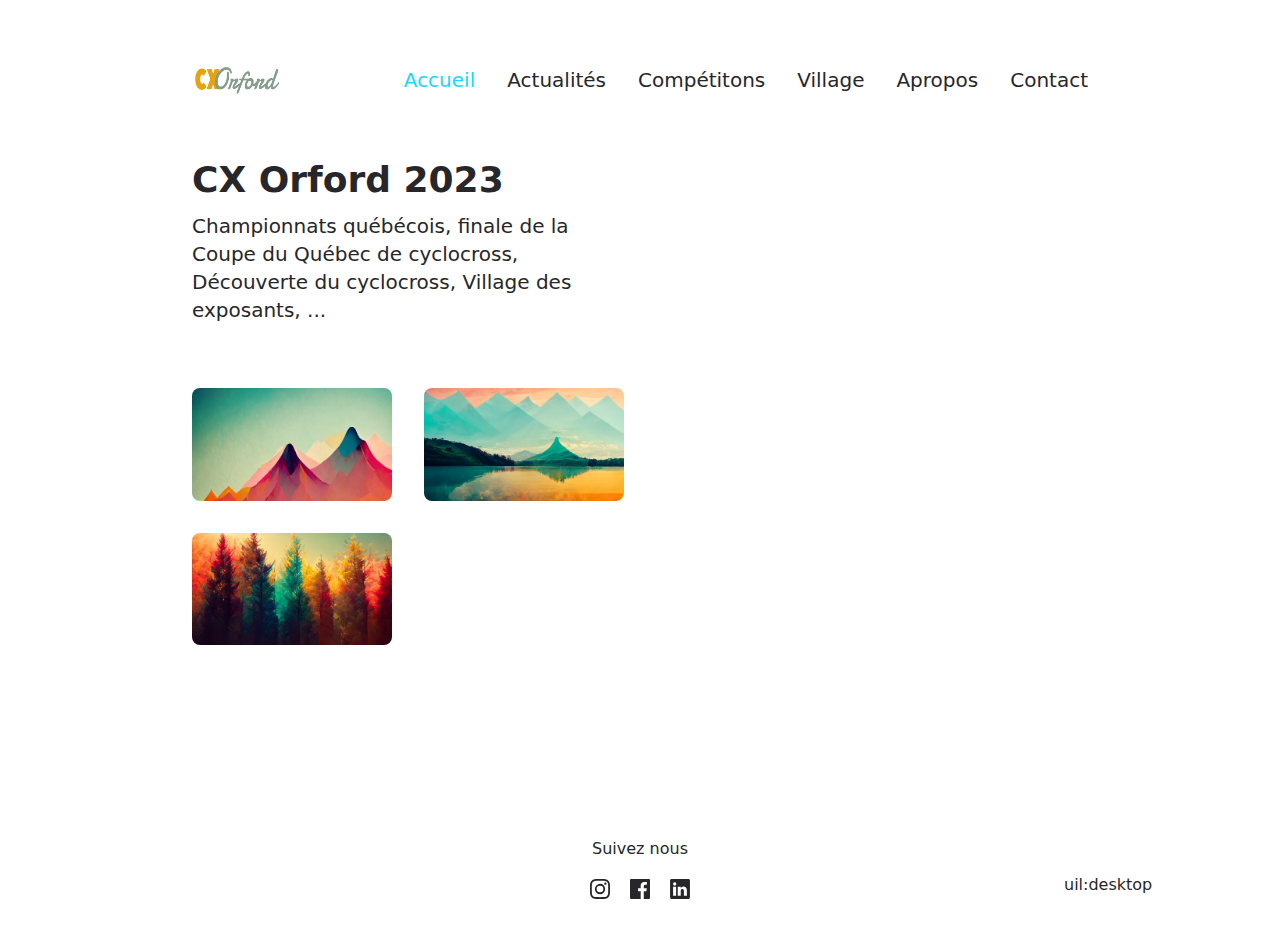
==== commit 8a21d498: "Deploying to gh-pages from @ nicfournier/cx-orford@1caf620c7bfc84f48b5763979a74dcc8f63d3aea 🚀" ====
--- a/index.html
+++ b/index.html
@@ -10,7 +10,7 @@
 <meta property="og:image:alt" content="An image showcasing my project.">
 <meta property="og:title" content="CX Orfgord 2023">
 <meta name="description" content="Championnat québécois 2023 et finale de la Coupe du Québec de cyclocross">
-<meta property="og:description" content="Championnat québécois 2023 et finale de la Coupe du Québec de cyclocross"><link rel="preload" as="fetch" crossorigin="anonymous" href="/_payload.json"><style id="pinceau-theme">@media { :root {--pinceau-mq: initial; --alpine-readableLine: 68ch;--alpine-backdrop-backgroundColor: #f4f4f5b3;--prose-code-inline-padding: 0.2rem 0.375rem 0.2rem 0.375rem;--prose-code-block-backdropFilter: contrast(1);--prose-code-block-border-style: solid;--prose-code-block-border-width: 1px;--prose-tbody-tr-borderBottom-style: dashed;--prose-tbody-tr-borderBottom-width: 1px;--prose-th-textAlign: inherit;--prose-thead-borderBottom-style: solid;--prose-thead-borderBottom-width: 1px;--prose-thead-border-style: solid;--prose-thead-border-width: 0px;--prose-table-textAlign: start;--prose-hr-width: 1px;--prose-hr-style: solid;--prose-li-listStylePosition: outside;--prose-ol-li-markerColor: currentColor;--prose-ol-paddingInlineStart: 21px;--prose-ol-listStyleType: decimal;--prose-ul-li-markerColor: currentColor;--prose-ul-paddingInlineStart: 21px;--prose-ul-listStyleType: disc;--prose-blockquote-border-style: solid;--prose-blockquote-border-width: 4px;--prose-blockquote-quotes: '201C' '201D' '2018' '2019';--prose-blockquote-paddingInlineStart: 24px;--prose-a-code-color-hover: currentColor;--prose-a-code-color-static: currentColor;--prose-a-hasCode-borderBottom: none;--prose-a-border-distance: 2px;--prose-a-border-color-hover: currentColor;--prose-a-border-color-static: currentColor;--prose-a-border-style-hover: solid;--prose-a-border-style-static: dashed;--prose-a-border-width: 1px;--prose-a-color-static: inherit;--prose-a-textDecoration: none;--prose-h6-margin: 3rem 0 2rem;--prose-h5-margin: 3rem 0 2rem;--prose-h4-margin: 3rem 0 2rem;--prose-h3-margin: 3rem 0 2rem;--prose-h2-margin: 3rem 0 2rem;--prose-h1-margin: 0 0 2rem;--prose-p-fontSize: 18px;--typography-lead-loose: 2;--typography-lead-relaxed: 1.625;--typography-lead-normal: 1.5;--typography-lead-snug: 1.375;--typography-lead-tight: 1.25;--typography-lead-none: 1;--typography-lead-10: 2.5rem;--typography-lead-9: 2.25rem;--typography-lead-8: 2rem;--typography-lead-7: 1.75rem;--typography-lead-6: 1.5rem;--typography-lead-5: 1.25rem;--typography-lead-4: 1rem;--typography-lead-3: .75rem;--typography-lead-2: .5rem;--typography-lead-1: .025rem;--typography-fontWeight-black: 900;--typography-fontWeight-extrabold: 800;--typography-fontWeight-bold: 700;--typography-fontWeight-semibold: 600;--typography-fontWeight-medium: 500;--typography-fontWeight-normal: 400;--typography-fontWeight-light: 300;--typography-fontWeight-extralight: 200;--typography-fontWeight-thin: 100;--typography-fontSize-9xl: 128px;--typography-fontSize-8xl: 96px;--typography-fontSize-7xl: 72px;--typography-fontSize-6xl: 60px;--typography-fontSize-5xl: 48px;--typography-fontSize-4xl: 36px;--typography-fontSize-3xl: 30px;--typography-fontSize-2xl: 24px;--typography-fontSize-xl: 20px;--typography-fontSize-lg: 18px;--typography-fontSize-base: 16px;--typography-fontSize-sm: 14px;--typography-fontSize-xs: 12px;--typography-letterSpacing-wide: 0.025em;--typography-letterSpacing-tight: -0.025em;--typography-verticalMargin-base: 24px;--typography-verticalMargin-sm: 16px;--elements-border-secondary-hover: [object Object];--elements-backdrop-background: #fffc;--elements-backdrop-filter: saturate(200%) blur(20px);--elements-container-maxWidth: 64rem;--lead-loose: 2;--lead-relaxed: 1.625;--lead-normal: 1.5;--lead-snug: 1.375;--lead-tight: 1.25;--lead-none: 1;--lead-10: 2.5rem;--lead-9: 2.25rem;--lead-8: 2rem;--lead-7: 1.75rem;--lead-6: 1.5rem;--lead-5: 1.25rem;--lead-4: 1rem;--lead-3: .75rem;--lead-2: .5rem;--lead-1: .025rem;--letterSpacing-widest: 0.1em;--letterSpacing-wider: 0.05em;--letterSpacing-wide: 0.025em;--letterSpacing-normal: 0em;--letterSpacing-tight: -0.025em;--letterSpacing-tighter: -0.05em;--fontSize-9xl: 8rem;--fontSize-8xl: 6rem;--fontSize-7xl: 4.5rem;--fontSize-6xl: 3.75rem;--fontSize-5xl: 3rem;--fontSize-4xl: 2.25rem;--fontSize-3xl: 1.875rem;--fontSize-2xl: 1.5rem;--fontSize-xl: 1.25rem;--fontSize-lg: 1.125rem;--fontSize-base: 1rem;--fontSize-sm: 0.875rem;--fontSize-xs: 0.75rem;--fontWeight-black: 900;--fontWeight-extrabold: 800;--fontWeight-bold: 700;--fontWeight-semibold: 600;--fontWeight-medium: 500;--fontWeight-normal: 400;--fontWeight-light: 300;--fontWeight-extralight: 200;--fontWeight-thin: 100;--font-mono: ui-monospace, SFMono-Regular, Menlo, Monaco, Consolas, Liberation Mono, Courier New, monospace;--font-serif: ui-serif, Georgia, Cambria, Times New Roman, Times, serif;--font-sans: ui-sans-serif, system-ui, -apple-system, BlinkMacSystemFont, Segoe UI, Roboto, Helvetica Neue, Arial, Noto Sans, sans-serif, Apple Color Emoji, Segoe UI Emoji, Segoe UI Symbol, Noto Color Emoji;--opacity-total: 1;--opacity-high: 0.8;--opacity-medium: 0.5;--opacity-soft: 0.3;--opacity-light: 0.15;--opacity-bright: 0.1;--opacity-noOpacity: 0;--borderWidth-lg: 3px;--borderWidth-md: 2px;--borderWidth-sm: 1px;--borderWidth-noBorder: 0;--space-rem-875: 0.875rem;--space-rem-625: 0.625rem;--space-rem-375: 0.375rem;--space-rem-125: 0.125rem;--space-px: 1px;--space-128: 32rem;--space-96: 24rem;--space-80: 20rem;--space-72: 18rem;--space-64: 16rem;--space-60: 15rem;--space-56: 14rem;--space-52: 13rem;--space-48: 12rem;--space-44: 11rem;--space-40: 10rem;--space-36: 9rem;--space-32: 8rem;--space-28: 7rem;--space-24: 6rem;--space-20: 5rem;--space-16: 4rem;--space-14: 3.5rem;--space-12: 3rem;--space-11: 2.75rem;--space-10: 2.5rem;--space-9: 2.25rem;--space-8: 2rem;--space-7: 1.75rem;--space-6: 1.5rem;--space-5: 1.25rem;--space-4: 1rem;--space-3: 0.75rem;--space-2: 0.5rem;--space-1: 0.25rem;--space-0: 0px;--size-full: 100%;--size-7xl: 80rem;--size-6xl: 72rem;--size-5xl: 64rem;--size-4xl: 56rem;--size-3xl: 48rem;--size-2xl: 42rem;--size-xl: 36rem;--size-lg: 32rem;--size-md: 28rem;--size-sm: 24rem;--size-xs: 20rem;--size-200: 200px;--size-104: 104px;--size-80: 80px;--size-64: 64px;--size-56: 56px;--size-48: 48px;--size-40: 40px;--size-32: 32px;--size-24: 24px;--size-20: 20px;--size-16: 16px;--size-12: 12px;--size-8: 8px;--size-6: 6px;--size-4: 4px;--size-2: 2px;--size-0: 0px;--radii-full: 9999px;--radii-3xl: 1.75rem;--radii-2xl: 1.5rem;--radii-xl: 1rem;--radii-lg: 0.75rem;--radii-md: 0.5rem;--radii-sm: 0.375rem;--radii-xs: 0.25rem;--radii-2xs: 0.125rem;--radii-none: 0px;--shadow-none: 0px 0px 0px 0px transparent;--shadow-lg: 0px 10px 15px -3px #000000, 0px 4px 6px -4px #000000;--shadow-md: 0px 4px 6px -1px #000000, 0px 2px 4px -2px #000000;--shadow-sm: 0px 1px 3px 0px #000000, 0px 1px 2px -1px #000000;--shadow-xs: 0px 1px 2px 0px #000000;--height-screen: 100vh;--width-screen: 100vw;--color-primary-900: #002e38;--color-primary-800: #005c70;--color-primary-700: #008aa9;--color-primary-600: #00b9e1;--color-primary-500: #1ad6ff;--color-primary-400: #40ddff;--color-primary-300: #66e4ff;--color-primary-200: #8deaff;--color-primary-100: #b3f1ff;--color-primary-50: #d9f8ff;--color-ruby-900: #380011;--color-ruby-800: #700021;--color-ruby-700: #a90032;--color-ruby-600: #e10043;--color-ruby-500: #ff1a5e;--color-ruby-400: #ff4079;--color-ruby-300: #ff6694;--color-ruby-200: #ff8dae;--color-ruby-100: #ffb3c9;--color-ruby-50: #ffd9e4;--color-pink-900: #380025;--color-pink-800: #70004b;--color-pink-700: #a90070;--color-pink-600: #e10095;--color-pink-500: #ff1ab2;--color-pink-400: #ff40bf;--color-pink-300: #ff66cc;--color-pink-200: #ff8dd8;--color-pink-100: #ffb3e5;--color-pink-50: #ffd9f2;--color-purple-900: #190038;--color-purple-800: #330070;--color-purple-700: #4c00a9;--color-purple-600: #6500e1;--color-purple-500: #811aff;--color-purple-400: #9640ff;--color-purple-300: #ab66ff;--color-purple-200: #c08dff;--color-purple-100: #d5b3ff;--color-purple-50: #ead9ff;--color-royalblue-900: #0b0531;--color-royalblue-800: #160a62;--color-royalblue-700: #211093;--color-royalblue-600: #2c15c4;--color-royalblue-500: #4127e8;--color-royalblue-400: #614bec;--color-royalblue-300: #806ff0;--color-royalblue-200: #a093f3;--color-royalblue-100: #c0b7f7;--color-royalblue-50: #dfdbfb;--color-indigoblue-900: #001238;--color-indigoblue-800: #002370;--color-indigoblue-700: #0035a9;--color-indigoblue-600: #0047e1;--color-indigoblue-500: #1a62ff;--color-indigoblue-400: #407cff;--color-indigoblue-300: #6696ff;--color-indigoblue-200: #8db0ff;--color-indigoblue-100: #b3cbff;--color-indigoblue-50: #d9e5ff;--color-blue-900: #002438;--color-blue-800: #004870;--color-blue-700: #006ca9;--color-blue-600: #0090e1;--color-blue-500: #1aadff;--color-blue-400: #40bbff;--color-blue-300: #66c8ff;--color-blue-200: #8dd6ff;--color-blue-100: #b3e4ff;--color-blue-50: #d9f1ff;--color-lightblue-900: #002e38;--color-lightblue-800: #005c70;--color-lightblue-700: #008aa9;--color-lightblue-600: #00b9e1;--color-lightblue-500: #1ad6ff;--color-lightblue-400: #40ddff;--color-lightblue-300: #66e4ff;--color-lightblue-200: #8deaff;--color-lightblue-100: #b3f1ff;--color-lightblue-50: #d9f8ff;--color-teal-900: #062a28;--color-teal-800: #0b544f;--color-teal-700: #117d77;--color-teal-600: #16a79e;--color-teal-500: #1cd1c6;--color-teal-400: #36e4da;--color-teal-300: #5fe9e1;--color-teal-200: #87efe9;--color-teal-100: #aff4f0;--color-teal-50: #d7faf8;--color-pear-900: #2a2b09;--color-pear-800: #545512;--color-pear-700: #7e801b;--color-pear-600: #a8aa24;--color-pear-500: #d0d32f;--color-pear-400: #d8da52;--color-pear-300: #e0e274;--color-pear-200: #e8e997;--color-pear-100: #eff0ba;--color-pear-50: #f7f8dc;--color-red-900: #380300;--color-red-800: #700700;--color-red-700: #a90a00;--color-red-600: #e10e00;--color-red-500: #ff281a;--color-red-400: #ff4c40;--color-red-300: #ff7066;--color-red-200: #ff948d;--color-red-100: #ffb7b3;--color-red-50: #ffdbd9;--color-orange-900: #381800;--color-orange-800: #702f00;--color-orange-700: #a94700;--color-orange-600: #e15e00;--color-orange-500: #ff7a1a;--color-orange-400: #ff9040;--color-orange-300: #ffa666;--color-orange-200: #ffbd8d;--color-orange-100: #ffd3b3;--color-orange-50: #ffe9d9;--color-yellow-900: #362b03;--color-yellow-800: #6d5605;--color-yellow-700: #a38108;--color-yellow-600: #daac0a;--color-yellow-500: #f5c828;--color-yellow-400: #f7d14c;--color-yellow-300: #f8da70;--color-yellow-200: #fae393;--color-yellow-100: #fcedb7;--color-yellow-50: #fdf6db;--color-green-900: #003f25;--color-green-800: #005e38;--color-green-700: #007e4a;--color-green-600: #009d5d;--color-green-500: #00bd6f;--color-green-400: #00dc82;--color-green-300: #30ffaa;--color-green-200: #83ffcc;--color-green-100: #acffdd;--color-green-50: #d6ffee;--color-gray-900: #18181B;--color-gray-800: #27272A;--color-gray-700: #3f3f46;--color-gray-600: #52525B;--color-gray-500: #71717A;--color-gray-400: #a1a1aa;--color-gray-300: #D4d4d8;--color-gray-200: #e4e4e7;--color-gray-100: #f4f4f5;--color-gray-50: #fafafa;--color-black: #0c0c0d;--color-white: #FFFFFF;--media-portrait: only screen and (orientation: portrait);--media-landscape: only screen and (orientation: landscape);--media-rm: (prefers-reduced-motion: reduce);--media-2xl: (min-width: 1536px);--media-xl: (min-width: 1280px);--media-lg: (min-width: 1024px);--media-md: (min-width: 768px);--media-sm: (min-width: 640px);--media-xs: (min-width: 475px);--alpine-body-color: var(--color-gray-800);--alpine-body-backgroundColor: var(--color-white);--prose-code-inline-fontWeight: var(--typography-fontWeight-normal);--prose-code-inline-fontSize: var(--typography-fontSize-sm);--prose-code-inline-borderRadius: var(--radii-xs);--prose-code-block-pre-padding: var(--typography-verticalMargin-sm);--prose-code-block-margin: var(--typography-verticalMargin-base) 0;--prose-code-block-fontSize: var(--typography-fontSize-sm);--prose-tbody-code-inline-fontSize: var(--typography-fontSize-sm);--prose-tbody-td-padding: var(--typography-verticalMargin-sm);--prose-th-fontWeight: var(--typography-fontWeight-semibold);--prose-th-padding: 0 var(--typography-verticalMargin-sm) var(--typography-verticalMargin-sm) var(--typography-verticalMargin-sm);--prose-table-lineHeight: var(--typography-lead-6);--prose-table-fontSize: var(--typography-fontSize-sm);--prose-table-margin: var(--typography-verticalMargin-base) 0;--prose-hr-margin: var(--typography-verticalMargin-base) 0;--prose-li-margin: var(--typography-verticalMargin-sm) 0;--prose-ol-margin: var(--typography-verticalMargin-base) 0;--prose-ul-margin: var(--typography-verticalMargin-base) 0;--prose-blockquote-margin: var(--typography-verticalMargin-base) 0;--prose-a-code-border-style: var(--prose-a-border-style-static);--prose-a-code-border-width: var(--prose-a-border-width);--prose-a-fontWeight: var(--typography-fontWeight-medium);--prose-img-margin: var(--typography-verticalMargin-base) 0;--prose-strong-fontWeight: var(--typography-fontWeight-semibold);--prose-h6-iconSize: var(--typography-fontSize-base);--prose-h6-fontWeight: var(--typography-fontWeight-semibold);--prose-h6-lineHeight: var(--typography-lead-normal);--prose-h6-fontSize: var(--typography-fontSize-lg);--prose-h5-iconSize: var(--typography-fontSize-lg);--prose-h5-fontWeight: var(--typography-fontWeight-semibold);--prose-h5-lineHeight: var(--typography-lead-snug);--prose-h5-fontSize: var(--typography-fontSize-xl);--prose-h4-iconSize: var(--typography-fontSize-lg);--prose-h4-letterSpacing: var(--typography-letterSpacing-tight);--prose-h4-fontWeight: var(--typography-fontWeight-semibold);--prose-h4-lineHeight: var(--typography-lead-snug);--prose-h4-fontSize: var(--typography-fontSize-2xl);--prose-h3-iconSize: var(--typography-fontSize-xl);--prose-h3-letterSpacing: var(--typography-letterSpacing-tight);--prose-h3-fontWeight: var(--typography-fontWeight-semibold);--prose-h3-lineHeight: var(--typography-lead-snug);--prose-h3-fontSize: var(--typography-fontSize-3xl);--prose-h2-iconSize: var(--typography-fontSize-2xl);--prose-h2-letterSpacing: var(--typography-letterSpacing-tight);--prose-h2-fontWeight: var(--typography-fontWeight-semibold);--prose-h2-lineHeight: var(--typography-lead-tight);--prose-h2-fontSize: var(--typography-fontSize-4xl);--prose-h1-iconSize: var(--typography-fontSize-3xl);--prose-h1-letterSpacing: var(--typography-letterSpacing-tight);--prose-h1-fontWeight: var(--typography-fontWeight-bold);--prose-h1-lineHeight: var(--typography-lead-tight);--prose-h1-fontSize: var(--typography-fontSize-5xl);--prose-p-br-margin: var(--typography-verticalMargin-base) 0 0 0;--prose-p-margin: var(--typography-verticalMargin-base) 0;--prose-p-lineHeight: var(--typography-lead-normal);--typography-color-primary-900: var(--color-primary-900);--typography-color-primary-800: var(--color-primary-800);--typography-color-primary-700: var(--color-primary-700);--typography-color-primary-600: var(--color-primary-600);--typography-color-primary-500: var(--color-primary-500);--typography-color-primary-400: var(--color-primary-400);--typography-color-primary-300: var(--color-primary-300);--typography-color-primary-200: var(--color-primary-200);--typography-color-primary-100: var(--color-primary-100);--typography-color-primary-50: var(--color-primary-50);--typography-font-code: var(--font-mono);--typography-font-body: var(--font-sans);--typography-font-display: var(--font-sans);--typography-body-backgroundColor: var(--color-white);--typography-body-color: var(--color-black);--elements-state-danger-borderColor-secondary: var(--color-red-200);--elements-state-danger-borderColor-primary: var(--color-red-100);--elements-state-danger-backgroundColor-secondary: var(--color-red-100);--elements-state-danger-backgroundColor-primary: var(--color-red-50);--elements-state-danger-color-secondary: var(--color-red-600);--elements-state-danger-color-primary: var(--color-red-500);--elements-state-warning-borderColor-secondary: var(--color-yellow-200);--elements-state-warning-borderColor-primary: var(--color-yellow-100);--elements-state-warning-backgroundColor-secondary: var(--color-yellow-100);--elements-state-warning-backgroundColor-primary: var(--color-yellow-50);--elements-state-warning-color-secondary: var(--color-yellow-700);--elements-state-warning-color-primary: var(--color-yellow-600);--elements-state-success-borderColor-secondary: var(--color-green-200);--elements-state-success-borderColor-primary: var(--color-green-100);--elements-state-success-backgroundColor-secondary: var(--color-green-100);--elements-state-success-backgroundColor-primary: var(--color-green-50);--elements-state-success-color-secondary: var(--color-green-600);--elements-state-success-color-primary: var(--color-green-500);--elements-state-info-borderColor-secondary: var(--color-blue-200);--elements-state-info-borderColor-primary: var(--color-blue-100);--elements-state-info-backgroundColor-secondary: var(--color-blue-100);--elements-state-info-backgroundColor-primary: var(--color-blue-50);--elements-state-info-color-secondary: var(--color-blue-600);--elements-state-info-color-primary: var(--color-blue-500);--elements-state-primary-borderColor-secondary: var(--color-primary-200);--elements-state-primary-borderColor-primary: var(--color-primary-100);--elements-state-primary-backgroundColor-secondary: var(--color-primary-100);--elements-state-primary-backgroundColor-primary: var(--color-primary-50);--elements-state-primary-color-secondary: var(--color-primary-700);--elements-state-primary-color-primary: var(--color-primary-600);--elements-surface-secondary-backgroundColor: var(--color-gray-200);--elements-surface-primary-backgroundColor: var(--color-gray-100);--elements-surface-background-base: var(--color-gray-100);--elements-border-secondary-static: var(--color-gray-200);--elements-border-primary-hover: var(--color-gray-200);--elements-border-primary-static: var(--color-gray-100);--elements-container-padding-md: var(--space-16);--elements-container-padding-sm: var(--space-12);--elements-container-padding-xs: var(--space-8);--elements-container-padding-mobile: var(--space-6);--elements-text-secondary-color-hover: var(--color-gray-700);--elements-text-secondary-color-static: var(--color-gray-500);--elements-text-primary-color-static: var(--color-gray-900);--text-6xl-lineHeight: var(--lead-none);--text-6xl-fontSize: var(--fontSize-6xl);--text-5xl-lineHeight: var(--lead-none);--text-5xl-fontSize: var(--fontSize-5xl);--text-4xl-lineHeight: var(--lead-10);--text-4xl-fontSize: var(--fontSize-4xl);--text-3xl-lineHeight: var(--lead-9);--text-3xl-fontSize: var(--fontSize-3xl);--text-2xl-lineHeight: var(--lead-8);--text-2xl-fontSize: var(--fontSize-2xl);--text-xl-lineHeight: var(--lead-7);--text-xl-fontSize: var(--fontSize-xl);--text-lg-lineHeight: var(--lead-7);--text-lg-fontSize: var(--fontSize-lg);--text-base-lineHeight: var(--lead-6);--text-base-fontSize: var(--fontSize-base);--text-sm-lineHeight: var(--lead-5);--text-sm-fontSize: var(--fontSize-sm);--text-xs-lineHeight: var(--lead-4);--text-xs-fontSize: var(--fontSize-xs);--shadow-2xl: 0px 25px 50px -12px var(--color-gray-900);--shadow-xl: 0px 20px 25px -5px var(--color-gray-400), 0px 8px 10px -6px #000000;--color-secondary-900: var(--color-gray-900);--color-secondary-800: var(--color-gray-800);--color-secondary-700: var(--color-gray-700);--color-secondary-600: var(--color-gray-600);--color-secondary-500: var(--color-gray-500);--color-secondary-400: var(--color-gray-400);--color-secondary-300: var(--color-gray-300);--color-secondary-200: var(--color-gray-200);--color-secondary-100: var(--color-gray-100);--color-secondary-50: var(--color-gray-50);--prose-a-code-background-hover: var(--typography-color-primary-50);--prose-a-code-border-color-hover: var(--typography-color-primary-500);--prose-a-color-hover: var(--typography-color-primary-500);--typography-color-secondary-900: var(--color-secondary-900);--typography-color-secondary-800: var(--color-secondary-800);--typography-color-secondary-700: var(--color-secondary-700);--typography-color-secondary-600: var(--color-secondary-600);--typography-color-secondary-500: var(--color-secondary-500);--typography-color-secondary-400: var(--color-secondary-400);--typography-color-secondary-300: var(--color-secondary-300);--typography-color-secondary-200: var(--color-secondary-200);--typography-color-secondary-100: var(--color-secondary-100);--typography-color-secondary-50: var(--color-secondary-50);--prose-code-inline-backgroundColor: var(--typography-color-secondary-100);--prose-code-inline-color: var(--typography-color-secondary-700);--prose-code-block-backgroundColor: var(--typography-color-secondary-100);--prose-code-block-color: var(--typography-color-secondary-700);--prose-code-block-border-color: var(--typography-color-secondary-200);--prose-tbody-tr-borderBottom-color: var(--typography-color-secondary-200);--prose-th-color: var(--typography-color-secondary-600);--prose-thead-borderBottom-color: var(--typography-color-secondary-200);--prose-thead-border-color: var(--typography-color-secondary-300);--prose-hr-color: var(--typography-color-secondary-200);--prose-blockquote-border-color: var(--typography-color-secondary-200);--prose-blockquote-color: var(--typography-color-secondary-500);--prose-a-code-border-color-static: var(--typography-color-secondary-400); } }@media { :root.dark {--pinceau-mq: dark; --alpine-backdrop-backgroundColor: #18181bb3;--prose-code-block-backdropFilter: contrast(1);--prose-ol-li-markerColor: currentColor;--prose-ul-li-markerColor: currentColor;--prose-a-code-color-hover: currentColor;--prose-a-code-color-static: currentColor;--prose-a-border-color-hover: currentColor;--prose-a-border-color-static: currentColor;--prose-a-color-static: inherit;--elements-backdrop-background: #0c0d0ccc;--alpine-body-color: var(--color-gray-200);--alpine-body-backgroundColor: var(--color-black);--typography-body-backgroundColor: var(--color-black);--typography-body-color: var(--color-white);--elements-state-danger-borderColor-secondary: var(--color-red-700);--elements-state-danger-borderColor-primary: var(--color-red-800);--elements-state-danger-backgroundColor-secondary: var(--color-red-800);--elements-state-danger-backgroundColor-primary: var(--color-red-900);--elements-state-danger-color-secondary: var(--color-red-200);--elements-state-danger-color-primary: var(--color-red-300);--elements-state-warning-borderColor-secondary: var(--color-yellow-700);--elements-state-warning-borderColor-primary: var(--color-yellow-800);--elements-state-warning-backgroundColor-secondary: var(--color-yellow-800);--elements-state-warning-backgroundColor-primary: var(--color-yellow-900);--elements-state-warning-color-secondary: var(--color-yellow-200);--elements-state-warning-color-primary: var(--color-yellow-400);--elements-state-success-borderColor-secondary: var(--color-green-700);--elements-state-success-borderColor-primary: var(--color-green-800);--elements-state-success-backgroundColor-secondary: var(--color-green-800);--elements-state-success-backgroundColor-primary: var(--color-green-900);--elements-state-success-color-secondary: var(--color-green-200);--elements-state-success-color-primary: var(--color-green-400);--elements-state-info-borderColor-secondary: var(--color-blue-700);--elements-state-info-borderColor-primary: var(--color-blue-800);--elements-state-info-backgroundColor-secondary: var(--color-blue-800);--elements-state-info-backgroundColor-primary: var(--color-blue-900);--elements-state-info-color-secondary: var(--color-blue-200);--elements-state-info-color-primary: var(--color-blue-400);--elements-state-primary-borderColor-secondary: var(--color-primary-700);--elements-state-primary-borderColor-primary: var(--color-primary-800);--elements-state-primary-backgroundColor-secondary: var(--color-primary-800);--elements-state-primary-backgroundColor-primary: var(--color-primary-900);--elements-state-primary-color-secondary: var(--color-primary-200);--elements-state-primary-color-primary: var(--color-primary-400);--elements-surface-secondary-backgroundColor: var(--color-gray-800);--elements-surface-primary-backgroundColor: var(--color-gray-900);--elements-surface-background-base: var(--color-gray-900);--elements-border-secondary-static: var(--color-gray-800);--elements-border-primary-hover: var(--color-gray-800);--elements-border-primary-static: var(--color-gray-900);--elements-text-secondary-color-hover: var(--color-gray-200);--elements-text-secondary-color-static: var(--color-gray-400);--elements-text-primary-color-static: var(--color-gray-50);--prose-a-code-background-hover: var(--typography-color-primary-900);--prose-a-code-border-color-hover: var(--typography-color-primary-600);--prose-a-color-hover: var(--typography-color-primary-400);--prose-code-inline-backgroundColor: var(--typography-color-secondary-800);--prose-code-inline-color: var(--typography-color-secondary-200);--prose-code-block-backgroundColor: var(--typography-color-secondary-900);--prose-code-block-color: var(--typography-color-secondary-200);--prose-code-block-border-color: var(--typography-color-secondary-800);--prose-tbody-tr-borderBottom-color: var(--typography-color-secondary-800);--prose-th-color: var(--typography-color-secondary-400);--prose-thead-borderBottom-color: var(--typography-color-secondary-800);--prose-thead-border-color: var(--typography-color-secondary-600);--prose-hr-color: var(--typography-color-secondary-800);--prose-blockquote-border-color: var(--typography-color-secondary-700);--prose-blockquote-color: var(--typography-color-secondary-400);--prose-a-code-border-color-static: var(--typography-color-secondary-600); } }</style><style id="pinceau-runtime-hydratable">@media{.phy[--]{--puid:r9T-Q7-v;}.pv-faMSbb{max-width:var(--elements-container-maxWidth);padding-left:var(--elements-container-padding-mobile);padding-right:var(--elements-container-padding-mobile);}@media (min-width: 475px){.pv-faMSbb{padding-left:var(--elements-container-padding-xs);padding-right:var(--elements-container-padding-xs);}}@media (min-width: 640px){.pv-faMSbb{padding-left:var(--elements-container-padding-sm);padding-right:var(--elements-container-padding-sm);}}@media (min-width: 768px){.pv-faMSbb{padding-left:var(--elements-container-padding-md);padding-right:var(--elements-container-padding-md);}}} @media{.phy[--]{--puid:Lt7jqZ-c;}.pc-Lt7jqZ[data-v-44329c9f]{---6-li-cols:2;}} </style><link rel="modulepreload" as="script" crossorigin href="/_nuxt/entry.3a3c50a8.js"><link rel="preload" as="style" href="/_nuxt/entry.2b709d1c.css"><link rel="modulepreload" as="script" crossorigin href="/_nuxt/NuxtImg.27f70e9a.js"><link rel="modulepreload" as="script" crossorigin href="/_nuxt/document-driven.019be3c9.js"><link rel="modulepreload" as="script" crossorigin href="/_nuxt/DocumentDrivenEmpty.2b90a235.js"><link rel="modulepreload" as="script" crossorigin href="/_nuxt/ContentRenderer.01a7d3c0.js"><link rel="modulepreload" as="script" crossorigin href="/_nuxt/ContentRendererMarkdown.573c07e3.js"><link rel="modulepreload" as="script" crossorigin href="/_nuxt/DocumentDrivenNotFound.01a9d35e.js"><link rel="preload" as="style" href="/_nuxt/DocumentDrivenNotFound.aa939160.css"><link rel="modulepreload" as="script" crossorigin href="/_nuxt/default.7cc5dd5b.js"><link rel="modulepreload" as="script" crossorigin href="/_nuxt/Hero.e209b6e6.js"><link rel="preload" as="style" href="/_nuxt/Hero.40fe82b2.css"><link rel="modulepreload" as="script" crossorigin href="/_nuxt/ContentSlot.26e46dd9.js"><link rel="modulepreload" as="script" crossorigin href="/_nuxt/Gallery.b02756ca.js"><link rel="preload" as="style" href="/_nuxt/Gallery.c50df0ef.css"><link rel="prefetch" as="style" href="/_nuxt/article.06aa1a19.css"><link rel="prefetch" as="style" href="/_nuxt/ProseA.baee409d.css"><link rel="prefetch" as="script" crossorigin href="/_nuxt/article.b12a80f9.js"><link rel="prefetch" as="script" crossorigin href="/_nuxt/ProseA.05ebfece.js"><link rel="prefetch" as="script" crossorigin href="/_nuxt/date.824a539b.js"><link rel="prefetch" as="script" crossorigin href="/_nuxt/page.41341f1f.js"><link rel="prefetch" as="script" crossorigin href="/_nuxt/client-db.b1405f62.js"><link rel="prefetch" as="script" crossorigin href="/_nuxt/debug.fd9f6395.js"><link rel="prefetch" as="style" href="/_nuxt/useStudio.a92b5f33.css"><link rel="prefetch" as="script" crossorigin href="/_nuxt/useStudio.00c18df4.js"><link rel="prefetch" as="script" crossorigin href="/_nuxt/asyncData.7b59be6a.js"><link rel="prefetch" as="style" href="/_nuxt/error-404.7cfc0168.css"><link rel="prefetch" as="script" crossorigin href="/_nuxt/error-404.63d06fdf.js"><link rel="prefetch" as="style" href="/_nuxt/error-500.79c1f0fd.css"><link rel="prefetch" as="script" crossorigin href="/_nuxt/error-500.8bda7c25.js"><link rel="stylesheet" href="/_nuxt/entry.2b709d1c.css"><link rel="stylesheet" href="/_nuxt/DocumentDrivenNotFound.aa939160.css"><link rel="stylesheet" href="/_nuxt/Hero.40fe82b2.css"><link rel="stylesheet" href="/_nuxt/Gallery.c50df0ef.css"><script>"use strict";(()=>{const a=window,e=document.documentElement,m=["dark","light"],c=window.localStorage.getItem("nuxt-color-mode")||"system";let n=c==="system"?f():c;const l=e.getAttribute("data-color-mode-forced");l&&(n=l),i(n),a["__NUXT_COLOR_MODE__"]={preference:c,value:n,getColorScheme:f,addColorScheme:i,removeColorScheme:d};function i(o){const t=""+o+"",s="";e.classList?e.classList.add(t):e.className+=" "+t,s&&e.setAttribute("data-"+s,o)}function d(o){const t=""+o+"",s="";e.classList?e.classList.remove(t):e.className=e.className.replace(new RegExp(t,"g"),""),s&&e.removeAttribute("data-"+s)}function r(o){return a.matchMedia("(prefers-color-scheme"+o+")")}function f(){if(a.matchMedia&&r("").media!=="not all"){for(const o of m)if(r(":"+o).matches)return o}return"light"}})();
+<meta property="og:description" content="Championnat québécois 2023 et finale de la Coupe du Québec de cyclocross"><link rel="preload" as="fetch" crossorigin="anonymous" href="/_payload.json"><style id="pinceau-theme">@media { :root {--pinceau-mq: initial; --alpine-readableLine: 68ch;--alpine-backdrop-backgroundColor: #f4f4f5b3;--prose-code-inline-padding: 0.2rem 0.375rem 0.2rem 0.375rem;--prose-code-block-backdropFilter: contrast(1);--prose-code-block-border-style: solid;--prose-code-block-border-width: 1px;--prose-tbody-tr-borderBottom-style: dashed;--prose-tbody-tr-borderBottom-width: 1px;--prose-th-textAlign: inherit;--prose-thead-borderBottom-style: solid;--prose-thead-borderBottom-width: 1px;--prose-thead-border-style: solid;--prose-thead-border-width: 0px;--prose-table-textAlign: start;--prose-hr-width: 1px;--prose-hr-style: solid;--prose-li-listStylePosition: outside;--prose-ol-li-markerColor: currentColor;--prose-ol-paddingInlineStart: 21px;--prose-ol-listStyleType: decimal;--prose-ul-li-markerColor: currentColor;--prose-ul-paddingInlineStart: 21px;--prose-ul-listStyleType: disc;--prose-blockquote-border-style: solid;--prose-blockquote-border-width: 4px;--prose-blockquote-quotes: '201C' '201D' '2018' '2019';--prose-blockquote-paddingInlineStart: 24px;--prose-a-code-color-hover: currentColor;--prose-a-code-color-static: currentColor;--prose-a-hasCode-borderBottom: none;--prose-a-border-distance: 2px;--prose-a-border-color-hover: currentColor;--prose-a-border-color-static: currentColor;--prose-a-border-style-hover: solid;--prose-a-border-style-static: dashed;--prose-a-border-width: 1px;--prose-a-color-static: inherit;--prose-a-textDecoration: none;--prose-h6-margin: 3rem 0 2rem;--prose-h5-margin: 3rem 0 2rem;--prose-h4-margin: 3rem 0 2rem;--prose-h3-margin: 3rem 0 2rem;--prose-h2-margin: 3rem 0 2rem;--prose-h1-margin: 0 0 2rem;--prose-p-fontSize: 18px;--typography-lead-loose: 2;--typography-lead-relaxed: 1.625;--typography-lead-normal: 1.5;--typography-lead-snug: 1.375;--typography-lead-tight: 1.25;--typography-lead-none: 1;--typography-lead-10: 2.5rem;--typography-lead-9: 2.25rem;--typography-lead-8: 2rem;--typography-lead-7: 1.75rem;--typography-lead-6: 1.5rem;--typography-lead-5: 1.25rem;--typography-lead-4: 1rem;--typography-lead-3: .75rem;--typography-lead-2: .5rem;--typography-lead-1: .025rem;--typography-fontWeight-black: 900;--typography-fontWeight-extrabold: 800;--typography-fontWeight-bold: 700;--typography-fontWeight-semibold: 600;--typography-fontWeight-medium: 500;--typography-fontWeight-normal: 400;--typography-fontWeight-light: 300;--typography-fontWeight-extralight: 200;--typography-fontWeight-thin: 100;--typography-fontSize-9xl: 128px;--typography-fontSize-8xl: 96px;--typography-fontSize-7xl: 72px;--typography-fontSize-6xl: 60px;--typography-fontSize-5xl: 48px;--typography-fontSize-4xl: 36px;--typography-fontSize-3xl: 30px;--typography-fontSize-2xl: 24px;--typography-fontSize-xl: 20px;--typography-fontSize-lg: 18px;--typography-fontSize-base: 16px;--typography-fontSize-sm: 14px;--typography-fontSize-xs: 12px;--typography-letterSpacing-wide: 0.025em;--typography-letterSpacing-tight: -0.025em;--typography-verticalMargin-base: 24px;--typography-verticalMargin-sm: 16px;--elements-border-secondary-hover: [object Object];--elements-backdrop-background: #fffc;--elements-backdrop-filter: saturate(200%) blur(20px);--elements-container-maxWidth: 64rem;--lead-loose: 2;--lead-relaxed: 1.625;--lead-normal: 1.5;--lead-snug: 1.375;--lead-tight: 1.25;--lead-none: 1;--lead-10: 2.5rem;--lead-9: 2.25rem;--lead-8: 2rem;--lead-7: 1.75rem;--lead-6: 1.5rem;--lead-5: 1.25rem;--lead-4: 1rem;--lead-3: .75rem;--lead-2: .5rem;--lead-1: .025rem;--letterSpacing-widest: 0.1em;--letterSpacing-wider: 0.05em;--letterSpacing-wide: 0.025em;--letterSpacing-normal: 0em;--letterSpacing-tight: -0.025em;--letterSpacing-tighter: -0.05em;--fontSize-9xl: 8rem;--fontSize-8xl: 6rem;--fontSize-7xl: 4.5rem;--fontSize-6xl: 3.75rem;--fontSize-5xl: 3rem;--fontSize-4xl: 2.25rem;--fontSize-3xl: 1.875rem;--fontSize-2xl: 1.5rem;--fontSize-xl: 1.25rem;--fontSize-lg: 1.125rem;--fontSize-base: 1rem;--fontSize-sm: 0.875rem;--fontSize-xs: 0.75rem;--fontWeight-black: 900;--fontWeight-extrabold: 800;--fontWeight-bold: 700;--fontWeight-semibold: 600;--fontWeight-medium: 500;--fontWeight-normal: 400;--fontWeight-light: 300;--fontWeight-extralight: 200;--fontWeight-thin: 100;--font-mono: ui-monospace, SFMono-Regular, Menlo, Monaco, Consolas, Liberation Mono, Courier New, monospace;--font-serif: ui-serif, Georgia, Cambria, Times New Roman, Times, serif;--font-sans: ui-sans-serif, system-ui, -apple-system, BlinkMacSystemFont, Segoe UI, Roboto, Helvetica Neue, Arial, Noto Sans, sans-serif, Apple Color Emoji, Segoe UI Emoji, Segoe UI Symbol, Noto Color Emoji;--opacity-total: 1;--opacity-high: 0.8;--opacity-medium: 0.5;--opacity-soft: 0.3;--opacity-light: 0.15;--opacity-bright: 0.1;--opacity-noOpacity: 0;--borderWidth-lg: 3px;--borderWidth-md: 2px;--borderWidth-sm: 1px;--borderWidth-noBorder: 0;--space-rem-875: 0.875rem;--space-rem-625: 0.625rem;--space-rem-375: 0.375rem;--space-rem-125: 0.125rem;--space-px: 1px;--space-128: 32rem;--space-96: 24rem;--space-80: 20rem;--space-72: 18rem;--space-64: 16rem;--space-60: 15rem;--space-56: 14rem;--space-52: 13rem;--space-48: 12rem;--space-44: 11rem;--space-40: 10rem;--space-36: 9rem;--space-32: 8rem;--space-28: 7rem;--space-24: 6rem;--space-20: 5rem;--space-16: 4rem;--space-14: 3.5rem;--space-12: 3rem;--space-11: 2.75rem;--space-10: 2.5rem;--space-9: 2.25rem;--space-8: 2rem;--space-7: 1.75rem;--space-6: 1.5rem;--space-5: 1.25rem;--space-4: 1rem;--space-3: 0.75rem;--space-2: 0.5rem;--space-1: 0.25rem;--space-0: 0px;--size-full: 100%;--size-7xl: 80rem;--size-6xl: 72rem;--size-5xl: 64rem;--size-4xl: 56rem;--size-3xl: 48rem;--size-2xl: 42rem;--size-xl: 36rem;--size-lg: 32rem;--size-md: 28rem;--size-sm: 24rem;--size-xs: 20rem;--size-200: 200px;--size-104: 104px;--size-80: 80px;--size-64: 64px;--size-56: 56px;--size-48: 48px;--size-40: 40px;--size-32: 32px;--size-24: 24px;--size-20: 20px;--size-16: 16px;--size-12: 12px;--size-8: 8px;--size-6: 6px;--size-4: 4px;--size-2: 2px;--size-0: 0px;--radii-full: 9999px;--radii-3xl: 1.75rem;--radii-2xl: 1.5rem;--radii-xl: 1rem;--radii-lg: 0.75rem;--radii-md: 0.5rem;--radii-sm: 0.375rem;--radii-xs: 0.25rem;--radii-2xs: 0.125rem;--radii-none: 0px;--shadow-none: 0px 0px 0px 0px transparent;--shadow-lg: 0px 10px 15px -3px #000000, 0px 4px 6px -4px #000000;--shadow-md: 0px 4px 6px -1px #000000, 0px 2px 4px -2px #000000;--shadow-sm: 0px 1px 3px 0px #000000, 0px 1px 2px -1px #000000;--shadow-xs: 0px 1px 2px 0px #000000;--height-screen: 100vh;--width-screen: 100vw;--color-primary-900: #002e38;--color-primary-800: #005c70;--color-primary-700: #008aa9;--color-primary-600: #00b9e1;--color-primary-500: #1ad6ff;--color-primary-400: #40ddff;--color-primary-300: #66e4ff;--color-primary-200: #8deaff;--color-primary-100: #b3f1ff;--color-primary-50: #d9f8ff;--color-ruby-900: #380011;--color-ruby-800: #700021;--color-ruby-700: #a90032;--color-ruby-600: #e10043;--color-ruby-500: #ff1a5e;--color-ruby-400: #ff4079;--color-ruby-300: #ff6694;--color-ruby-200: #ff8dae;--color-ruby-100: #ffb3c9;--color-ruby-50: #ffd9e4;--color-pink-900: #380025;--color-pink-800: #70004b;--color-pink-700: #a90070;--color-pink-600: #e10095;--color-pink-500: #ff1ab2;--color-pink-400: #ff40bf;--color-pink-300: #ff66cc;--color-pink-200: #ff8dd8;--color-pink-100: #ffb3e5;--color-pink-50: #ffd9f2;--color-purple-900: #190038;--color-purple-800: #330070;--color-purple-700: #4c00a9;--color-purple-600: #6500e1;--color-purple-500: #811aff;--color-purple-400: #9640ff;--color-purple-300: #ab66ff;--color-purple-200: #c08dff;--color-purple-100: #d5b3ff;--color-purple-50: #ead9ff;--color-royalblue-900: #0b0531;--color-royalblue-800: #160a62;--color-royalblue-700: #211093;--color-royalblue-600: #2c15c4;--color-royalblue-500: #4127e8;--color-royalblue-400: #614bec;--color-royalblue-300: #806ff0;--color-royalblue-200: #a093f3;--color-royalblue-100: #c0b7f7;--color-royalblue-50: #dfdbfb;--color-indigoblue-900: #001238;--color-indigoblue-800: #002370;--color-indigoblue-700: #0035a9;--color-indigoblue-600: #0047e1;--color-indigoblue-500: #1a62ff;--color-indigoblue-400: #407cff;--color-indigoblue-300: #6696ff;--color-indigoblue-200: #8db0ff;--color-indigoblue-100: #b3cbff;--color-indigoblue-50: #d9e5ff;--color-blue-900: #002438;--color-blue-800: #004870;--color-blue-700: #006ca9;--color-blue-600: #0090e1;--color-blue-500: #1aadff;--color-blue-400: #40bbff;--color-blue-300: #66c8ff;--color-blue-200: #8dd6ff;--color-blue-100: #b3e4ff;--color-blue-50: #d9f1ff;--color-lightblue-900: #002e38;--color-lightblue-800: #005c70;--color-lightblue-700: #008aa9;--color-lightblue-600: #00b9e1;--color-lightblue-500: #1ad6ff;--color-lightblue-400: #40ddff;--color-lightblue-300: #66e4ff;--color-lightblue-200: #8deaff;--color-lightblue-100: #b3f1ff;--color-lightblue-50: #d9f8ff;--color-teal-900: #062a28;--color-teal-800: #0b544f;--color-teal-700: #117d77;--color-teal-600: #16a79e;--color-teal-500: #1cd1c6;--color-teal-400: #36e4da;--color-teal-300: #5fe9e1;--color-teal-200: #87efe9;--color-teal-100: #aff4f0;--color-teal-50: #d7faf8;--color-pear-900: #2a2b09;--color-pear-800: #545512;--color-pear-700: #7e801b;--color-pear-600: #a8aa24;--color-pear-500: #d0d32f;--color-pear-400: #d8da52;--color-pear-300: #e0e274;--color-pear-200: #e8e997;--color-pear-100: #eff0ba;--color-pear-50: #f7f8dc;--color-red-900: #380300;--color-red-800: #700700;--color-red-700: #a90a00;--color-red-600: #e10e00;--color-red-500: #ff281a;--color-red-400: #ff4c40;--color-red-300: #ff7066;--color-red-200: #ff948d;--color-red-100: #ffb7b3;--color-red-50: #ffdbd9;--color-orange-900: #381800;--color-orange-800: #702f00;--color-orange-700: #a94700;--color-orange-600: #e15e00;--color-orange-500: #ff7a1a;--color-orange-400: #ff9040;--color-orange-300: #ffa666;--color-orange-200: #ffbd8d;--color-orange-100: #ffd3b3;--color-orange-50: #ffe9d9;--color-yellow-900: #362b03;--color-yellow-800: #6d5605;--color-yellow-700: #a38108;--color-yellow-600: #daac0a;--color-yellow-500: #f5c828;--color-yellow-400: #f7d14c;--color-yellow-300: #f8da70;--color-yellow-200: #fae393;--color-yellow-100: #fcedb7;--color-yellow-50: #fdf6db;--color-green-900: #003f25;--color-green-800: #005e38;--color-green-700: #007e4a;--color-green-600: #009d5d;--color-green-500: #00bd6f;--color-green-400: #00dc82;--color-green-300: #30ffaa;--color-green-200: #83ffcc;--color-green-100: #acffdd;--color-green-50: #d6ffee;--color-gray-900: #18181B;--color-gray-800: #27272A;--color-gray-700: #3f3f46;--color-gray-600: #52525B;--color-gray-500: #71717A;--color-gray-400: #a1a1aa;--color-gray-300: #D4d4d8;--color-gray-200: #e4e4e7;--color-gray-100: #f4f4f5;--color-gray-50: #fafafa;--color-black: #0c0c0d;--color-white: #FFFFFF;--media-portrait: only screen and (orientation: portrait);--media-landscape: only screen and (orientation: landscape);--media-rm: (prefers-reduced-motion: reduce);--media-2xl: (min-width: 1536px);--media-xl: (min-width: 1280px);--media-lg: (min-width: 1024px);--media-md: (min-width: 768px);--media-sm: (min-width: 640px);--media-xs: (min-width: 475px);--alpine-body-color: var(--color-gray-800);--alpine-body-backgroundColor: var(--color-white);--prose-code-inline-fontWeight: var(--typography-fontWeight-normal);--prose-code-inline-fontSize: var(--typography-fontSize-sm);--prose-code-inline-borderRadius: var(--radii-xs);--prose-code-block-pre-padding: var(--typography-verticalMargin-sm);--prose-code-block-margin: var(--typography-verticalMargin-base) 0;--prose-code-block-fontSize: var(--typography-fontSize-sm);--prose-tbody-code-inline-fontSize: var(--typography-fontSize-sm);--prose-tbody-td-padding: var(--typography-verticalMargin-sm);--prose-th-fontWeight: var(--typography-fontWeight-semibold);--prose-th-padding: 0 var(--typography-verticalMargin-sm) var(--typography-verticalMargin-sm) var(--typography-verticalMargin-sm);--prose-table-lineHeight: var(--typography-lead-6);--prose-table-fontSize: var(--typography-fontSize-sm);--prose-table-margin: var(--typography-verticalMargin-base) 0;--prose-hr-margin: var(--typography-verticalMargin-base) 0;--prose-li-margin: var(--typography-verticalMargin-sm) 0;--prose-ol-margin: var(--typography-verticalMargin-base) 0;--prose-ul-margin: var(--typography-verticalMargin-base) 0;--prose-blockquote-margin: var(--typography-verticalMargin-base) 0;--prose-a-code-border-style: var(--prose-a-border-style-static);--prose-a-code-border-width: var(--prose-a-border-width);--prose-a-fontWeight: var(--typography-fontWeight-medium);--prose-img-margin: var(--typography-verticalMargin-base) 0;--prose-strong-fontWeight: var(--typography-fontWeight-semibold);--prose-h6-iconSize: var(--typography-fontSize-base);--prose-h6-fontWeight: var(--typography-fontWeight-semibold);--prose-h6-lineHeight: var(--typography-lead-normal);--prose-h6-fontSize: var(--typography-fontSize-lg);--prose-h5-iconSize: var(--typography-fontSize-lg);--prose-h5-fontWeight: var(--typography-fontWeight-semibold);--prose-h5-lineHeight: var(--typography-lead-snug);--prose-h5-fontSize: var(--typography-fontSize-xl);--prose-h4-iconSize: var(--typography-fontSize-lg);--prose-h4-letterSpacing: var(--typography-letterSpacing-tight);--prose-h4-fontWeight: var(--typography-fontWeight-semibold);--prose-h4-lineHeight: var(--typography-lead-snug);--prose-h4-fontSize: var(--typography-fontSize-2xl);--prose-h3-iconSize: var(--typography-fontSize-xl);--prose-h3-letterSpacing: var(--typography-letterSpacing-tight);--prose-h3-fontWeight: var(--typography-fontWeight-semibold);--prose-h3-lineHeight: var(--typography-lead-snug);--prose-h3-fontSize: var(--typography-fontSize-3xl);--prose-h2-iconSize: var(--typography-fontSize-2xl);--prose-h2-letterSpacing: var(--typography-letterSpacing-tight);--prose-h2-fontWeight: var(--typography-fontWeight-semibold);--prose-h2-lineHeight: var(--typography-lead-tight);--prose-h2-fontSize: var(--typography-fontSize-4xl);--prose-h1-iconSize: var(--typography-fontSize-3xl);--prose-h1-letterSpacing: var(--typography-letterSpacing-tight);--prose-h1-fontWeight: var(--typography-fontWeight-bold);--prose-h1-lineHeight: var(--typography-lead-tight);--prose-h1-fontSize: var(--typography-fontSize-5xl);--prose-p-br-margin: var(--typography-verticalMargin-base) 0 0 0;--prose-p-margin: var(--typography-verticalMargin-base) 0;--prose-p-lineHeight: var(--typography-lead-normal);--typography-color-primary-900: var(--color-primary-900);--typography-color-primary-800: var(--color-primary-800);--typography-color-primary-700: var(--color-primary-700);--typography-color-primary-600: var(--color-primary-600);--typography-color-primary-500: var(--color-primary-500);--typography-color-primary-400: var(--color-primary-400);--typography-color-primary-300: var(--color-primary-300);--typography-color-primary-200: var(--color-primary-200);--typography-color-primary-100: var(--color-primary-100);--typography-color-primary-50: var(--color-primary-50);--typography-font-code: var(--font-mono);--typography-font-body: var(--font-sans);--typography-font-display: var(--font-sans);--typography-body-backgroundColor: var(--color-white);--typography-body-color: var(--color-black);--elements-state-danger-borderColor-secondary: var(--color-red-200);--elements-state-danger-borderColor-primary: var(--color-red-100);--elements-state-danger-backgroundColor-secondary: var(--color-red-100);--elements-state-danger-backgroundColor-primary: var(--color-red-50);--elements-state-danger-color-secondary: var(--color-red-600);--elements-state-danger-color-primary: var(--color-red-500);--elements-state-warning-borderColor-secondary: var(--color-yellow-200);--elements-state-warning-borderColor-primary: var(--color-yellow-100);--elements-state-warning-backgroundColor-secondary: var(--color-yellow-100);--elements-state-warning-backgroundColor-primary: var(--color-yellow-50);--elements-state-warning-color-secondary: var(--color-yellow-700);--elements-state-warning-color-primary: var(--color-yellow-600);--elements-state-success-borderColor-secondary: var(--color-green-200);--elements-state-success-borderColor-primary: var(--color-green-100);--elements-state-success-backgroundColor-secondary: var(--color-green-100);--elements-state-success-backgroundColor-primary: var(--color-green-50);--elements-state-success-color-secondary: var(--color-green-600);--elements-state-success-color-primary: var(--color-green-500);--elements-state-info-borderColor-secondary: var(--color-blue-200);--elements-state-info-borderColor-primary: var(--color-blue-100);--elements-state-info-backgroundColor-secondary: var(--color-blue-100);--elements-state-info-backgroundColor-primary: var(--color-blue-50);--elements-state-info-color-secondary: var(--color-blue-600);--elements-state-info-color-primary: var(--color-blue-500);--elements-state-primary-borderColor-secondary: var(--color-primary-200);--elements-state-primary-borderColor-primary: var(--color-primary-100);--elements-state-primary-backgroundColor-secondary: var(--color-primary-100);--elements-state-primary-backgroundColor-primary: var(--color-primary-50);--elements-state-primary-color-secondary: var(--color-primary-700);--elements-state-primary-color-primary: var(--color-primary-600);--elements-surface-secondary-backgroundColor: var(--color-gray-200);--elements-surface-primary-backgroundColor: var(--color-gray-100);--elements-surface-background-base: var(--color-gray-100);--elements-border-secondary-static: var(--color-gray-200);--elements-border-primary-hover: var(--color-gray-200);--elements-border-primary-static: var(--color-gray-100);--elements-container-padding-md: var(--space-16);--elements-container-padding-sm: var(--space-12);--elements-container-padding-xs: var(--space-8);--elements-container-padding-mobile: var(--space-6);--elements-text-secondary-color-hover: var(--color-gray-700);--elements-text-secondary-color-static: var(--color-gray-500);--elements-text-primary-color-static: var(--color-gray-900);--text-6xl-lineHeight: var(--lead-none);--text-6xl-fontSize: var(--fontSize-6xl);--text-5xl-lineHeight: var(--lead-none);--text-5xl-fontSize: var(--fontSize-5xl);--text-4xl-lineHeight: var(--lead-10);--text-4xl-fontSize: var(--fontSize-4xl);--text-3xl-lineHeight: var(--lead-9);--text-3xl-fontSize: var(--fontSize-3xl);--text-2xl-lineHeight: var(--lead-8);--text-2xl-fontSize: var(--fontSize-2xl);--text-xl-lineHeight: var(--lead-7);--text-xl-fontSize: var(--fontSize-xl);--text-lg-lineHeight: var(--lead-7);--text-lg-fontSize: var(--fontSize-lg);--text-base-lineHeight: var(--lead-6);--text-base-fontSize: var(--fontSize-base);--text-sm-lineHeight: var(--lead-5);--text-sm-fontSize: var(--fontSize-sm);--text-xs-lineHeight: var(--lead-4);--text-xs-fontSize: var(--fontSize-xs);--shadow-2xl: 0px 25px 50px -12px var(--color-gray-900);--shadow-xl: 0px 20px 25px -5px var(--color-gray-400), 0px 8px 10px -6px #000000;--color-secondary-900: var(--color-gray-900);--color-secondary-800: var(--color-gray-800);--color-secondary-700: var(--color-gray-700);--color-secondary-600: var(--color-gray-600);--color-secondary-500: var(--color-gray-500);--color-secondary-400: var(--color-gray-400);--color-secondary-300: var(--color-gray-300);--color-secondary-200: var(--color-gray-200);--color-secondary-100: var(--color-gray-100);--color-secondary-50: var(--color-gray-50);--prose-a-code-background-hover: var(--typography-color-primary-50);--prose-a-code-border-color-hover: var(--typography-color-primary-500);--prose-a-color-hover: var(--typography-color-primary-500);--typography-color-secondary-900: var(--color-secondary-900);--typography-color-secondary-800: var(--color-secondary-800);--typography-color-secondary-700: var(--color-secondary-700);--typography-color-secondary-600: var(--color-secondary-600);--typography-color-secondary-500: var(--color-secondary-500);--typography-color-secondary-400: var(--color-secondary-400);--typography-color-secondary-300: var(--color-secondary-300);--typography-color-secondary-200: var(--color-secondary-200);--typography-color-secondary-100: var(--color-secondary-100);--typography-color-secondary-50: var(--color-secondary-50);--prose-code-inline-backgroundColor: var(--typography-color-secondary-100);--prose-code-inline-color: var(--typography-color-secondary-700);--prose-code-block-backgroundColor: var(--typography-color-secondary-100);--prose-code-block-color: var(--typography-color-secondary-700);--prose-code-block-border-color: var(--typography-color-secondary-200);--prose-tbody-tr-borderBottom-color: var(--typography-color-secondary-200);--prose-th-color: var(--typography-color-secondary-600);--prose-thead-borderBottom-color: var(--typography-color-secondary-200);--prose-thead-border-color: var(--typography-color-secondary-300);--prose-hr-color: var(--typography-color-secondary-200);--prose-blockquote-border-color: var(--typography-color-secondary-200);--prose-blockquote-color: var(--typography-color-secondary-500);--prose-a-code-border-color-static: var(--typography-color-secondary-400); } }@media { :root.dark {--pinceau-mq: dark; --alpine-backdrop-backgroundColor: #18181bb3;--prose-code-block-backdropFilter: contrast(1);--prose-ol-li-markerColor: currentColor;--prose-ul-li-markerColor: currentColor;--prose-a-code-color-hover: currentColor;--prose-a-code-color-static: currentColor;--prose-a-border-color-hover: currentColor;--prose-a-border-color-static: currentColor;--prose-a-color-static: inherit;--elements-backdrop-background: #0c0d0ccc;--alpine-body-color: var(--color-gray-200);--alpine-body-backgroundColor: var(--color-black);--typography-body-backgroundColor: var(--color-black);--typography-body-color: var(--color-white);--elements-state-danger-borderColor-secondary: var(--color-red-700);--elements-state-danger-borderColor-primary: var(--color-red-800);--elements-state-danger-backgroundColor-secondary: var(--color-red-800);--elements-state-danger-backgroundColor-primary: var(--color-red-900);--elements-state-danger-color-secondary: var(--color-red-200);--elements-state-danger-color-primary: var(--color-red-300);--elements-state-warning-borderColor-secondary: var(--color-yellow-700);--elements-state-warning-borderColor-primary: var(--color-yellow-800);--elements-state-warning-backgroundColor-secondary: var(--color-yellow-800);--elements-state-warning-backgroundColor-primary: var(--color-yellow-900);--elements-state-warning-color-secondary: var(--color-yellow-200);--elements-state-warning-color-primary: var(--color-yellow-400);--elements-state-success-borderColor-secondary: var(--color-green-700);--elements-state-success-borderColor-primary: var(--color-green-800);--elements-state-success-backgroundColor-secondary: var(--color-green-800);--elements-state-success-backgroundColor-primary: var(--color-green-900);--elements-state-success-color-secondary: var(--color-green-200);--elements-state-success-color-primary: var(--color-green-400);--elements-state-info-borderColor-secondary: var(--color-blue-700);--elements-state-info-borderColor-primary: var(--color-blue-800);--elements-state-info-backgroundColor-secondary: var(--color-blue-800);--elements-state-info-backgroundColor-primary: var(--color-blue-900);--elements-state-info-color-secondary: var(--color-blue-200);--elements-state-info-color-primary: var(--color-blue-400);--elements-state-primary-borderColor-secondary: var(--color-primary-700);--elements-state-primary-borderColor-primary: var(--color-primary-800);--elements-state-primary-backgroundColor-secondary: var(--color-primary-800);--elements-state-primary-backgroundColor-primary: var(--color-primary-900);--elements-state-primary-color-secondary: var(--color-primary-200);--elements-state-primary-color-primary: var(--color-primary-400);--elements-surface-secondary-backgroundColor: var(--color-gray-800);--elements-surface-primary-backgroundColor: var(--color-gray-900);--elements-surface-background-base: var(--color-gray-900);--elements-border-secondary-static: var(--color-gray-800);--elements-border-primary-hover: var(--color-gray-800);--elements-border-primary-static: var(--color-gray-900);--elements-text-secondary-color-hover: var(--color-gray-200);--elements-text-secondary-color-static: var(--color-gray-400);--elements-text-primary-color-static: var(--color-gray-50);--prose-a-code-background-hover: var(--typography-color-primary-900);--prose-a-code-border-color-hover: var(--typography-color-primary-600);--prose-a-color-hover: var(--typography-color-primary-400);--prose-code-inline-backgroundColor: var(--typography-color-secondary-800);--prose-code-inline-color: var(--typography-color-secondary-200);--prose-code-block-backgroundColor: var(--typography-color-secondary-900);--prose-code-block-color: var(--typography-color-secondary-200);--prose-code-block-border-color: var(--typography-color-secondary-800);--prose-tbody-tr-borderBottom-color: var(--typography-color-secondary-800);--prose-th-color: var(--typography-color-secondary-400);--prose-thead-borderBottom-color: var(--typography-color-secondary-800);--prose-thead-border-color: var(--typography-color-secondary-600);--prose-hr-color: var(--typography-color-secondary-800);--prose-blockquote-border-color: var(--typography-color-secondary-700);--prose-blockquote-color: var(--typography-color-secondary-400);--prose-a-code-border-color-static: var(--typography-color-secondary-600); } }</style><style id="pinceau-runtime-hydratable">@media{.phy[--]{--puid:KhwwAl-v;}.pv-gUOH_p{max-width:var(--elements-container-maxWidth);padding-left:var(--elements-container-padding-mobile);padding-right:var(--elements-container-padding-mobile);}@media (min-width: 475px){.pv-gUOH_p{padding-left:var(--elements-container-padding-xs);padding-right:var(--elements-container-padding-xs);}}@media (min-width: 640px){.pv-gUOH_p{padding-left:var(--elements-container-padding-sm);padding-right:var(--elements-container-padding-sm);}}@media (min-width: 768px){.pv-gUOH_p{padding-left:var(--elements-container-padding-md);padding-right:var(--elements-container-padding-md);}}} @media{.phy[--]{--puid:hEGh_M-c;}.pc-hEGh_M[data-v-44329c9f]{---6-li-cols:2;}} </style><link rel="modulepreload" as="script" crossorigin href="/_nuxt/entry.b8ce65f8.js"><link rel="preload" as="style" href="/_nuxt/entry.2b709d1c.css"><link rel="modulepreload" as="script" crossorigin href="/_nuxt/NuxtImg.1dd4e3b7.js"><link rel="modulepreload" as="script" crossorigin href="/_nuxt/document-driven.ec2251ec.js"><link rel="modulepreload" as="script" crossorigin href="/_nuxt/DocumentDrivenEmpty.c9e3b7ab.js"><link rel="modulepreload" as="script" crossorigin href="/_nuxt/ContentRenderer.de04b749.js"><link rel="modulepreload" as="script" crossorigin href="/_nuxt/ContentRendererMarkdown.d4a8cfd2.js"><link rel="modulepreload" as="script" crossorigin href="/_nuxt/DocumentDrivenNotFound.8bcc82e5.js"><link rel="preload" as="style" href="/_nuxt/DocumentDrivenNotFound.aa939160.css"><link rel="modulepreload" as="script" crossorigin href="/_nuxt/default.05d9e807.js"><link rel="modulepreload" as="script" crossorigin href="/_nuxt/Hero.9004eae4.js"><link rel="preload" as="style" href="/_nuxt/Hero.40fe82b2.css"><link rel="modulepreload" as="script" crossorigin href="/_nuxt/ContentSlot.3a293a68.js"><link rel="modulepreload" as="script" crossorigin href="/_nuxt/Gallery.ea28eb08.js"><link rel="preload" as="style" href="/_nuxt/Gallery.c50df0ef.css"><link rel="prefetch" as="style" href="/_nuxt/article.06aa1a19.css"><link rel="prefetch" as="style" href="/_nuxt/ProseA.baee409d.css"><link rel="prefetch" as="script" crossorigin href="/_nuxt/article.05b7b23e.js"><link rel="prefetch" as="script" crossorigin href="/_nuxt/ProseA.c8edeb24.js"><link rel="prefetch" as="script" crossorigin href="/_nuxt/date.824a539b.js"><link rel="prefetch" as="script" crossorigin href="/_nuxt/page.53ca8650.js"><link rel="prefetch" as="script" crossorigin href="/_nuxt/client-db.2debcdf8.js"><link rel="prefetch" as="script" crossorigin href="/_nuxt/debug.9131a43a.js"><link rel="prefetch" as="style" href="/_nuxt/useStudio.a92b5f33.css"><link rel="prefetch" as="script" crossorigin href="/_nuxt/useStudio.d8743dd4.js"><link rel="prefetch" as="script" crossorigin href="/_nuxt/asyncData.de276e46.js"><link rel="prefetch" as="style" href="/_nuxt/error-404.7cfc0168.css"><link rel="prefetch" as="script" crossorigin href="/_nuxt/error-404.b9f52b13.js"><link rel="prefetch" as="style" href="/_nuxt/error-500.79c1f0fd.css"><link rel="prefetch" as="script" crossorigin href="/_nuxt/error-500.441aeec5.js"><link rel="stylesheet" href="/_nuxt/entry.2b709d1c.css"><link rel="stylesheet" href="/_nuxt/DocumentDrivenNotFound.aa939160.css"><link rel="stylesheet" href="/_nuxt/Hero.40fe82b2.css"><link rel="stylesheet" href="/_nuxt/Gallery.c50df0ef.css"><script>"use strict";(()=>{const a=window,e=document.documentElement,m=["dark","light"],c=window.localStorage.getItem("nuxt-color-mode")||"system";let n=c==="system"?f():c;const l=e.getAttribute("data-color-mode-forced");l&&(n=l),i(n),a["__NUXT_COLOR_MODE__"]={preference:c,value:n,getColorScheme:f,addColorScheme:i,removeColorScheme:d};function i(o){const t=""+o+"",s="";e.classList?e.classList.add(t):e.className+=" "+t,s&&e.setAttribute("data-"+s,o)}function d(o){const t=""+o+"",s="";e.classList?e.classList.remove(t):e.className=e.className.replace(new RegExp(t,"g"),""),s&&e.removeAttribute("data-"+s)}function r(o){return a.matchMedia("(prefers-color-scheme"+o+")")}function f(){if(a.matchMedia&&r("").media!=="not all"){for(const o of m)if(r(":"+o).matches)return o}return"light"}})();
 </script></head>
-<body ><div id="__nuxt"><div class="container pv-faMSbb pc-r9T-Q7 app-layout" data-v-93c22c3b data-v-6d327d86><!--[--><div class="nuxt-progress" style="width:0%;height:3px;opacity:0;background-size:Infinity% auto;" data-v-93c22c3b></div><header class="right" data-v-93c22c3b data-v-ebfd1e7c><div class="menu" data-v-ebfd1e7c><button aria-label="Navigation Menu" data-v-ebfd1e7c><svg width="24" height="24" viewBox="0 0 68 68" fill="currentColor" xmlns="http://www.w3.org/2000/svg" data-v-ebfd1e7c><path d="M8 34C8 32.1362 8 31.2044 8.30448 30.4693C8.71046 29.4892 9.48915 28.7105 10.4693 28.3045C11.2044 28 12.1362 28 14 28C15.8638 28 16.7956 28 17.5307 28.3045C18.5108 28.7105 19.2895 29.4892 19.6955 30.4693C20 31.2044 20 32.1362 20 34C20 35.8638 20 36.7956 19.6955 37.5307C19.2895 38.5108 18.5108 39.2895 17.5307 39.6955C16.7956 40 15.8638 40 14 40C12.1362 40 11.2044 40 10.4693 39.6955C9.48915 39.2895 8.71046 38.5108 8.30448 37.5307C8 36.7956 8 35.8638 8 34Z" data-v-ebfd1e7c></path><path d="M28 34C28 32.1362 28 31.2044 28.3045 30.4693C28.7105 29.4892 29.4892 28.7105 30.4693 28.3045C31.2044 28 32.1362 28 34 28C35.8638 28 36.7956 28 37.5307 28.3045C38.5108 28.7105 39.2895 29.4892 39.6955 30.4693C40 31.2044 40 32.1362 40 34C40 35.8638 40 36.7956 39.6955 37.5307C39.2895 38.5108 38.5108 39.2895 37.5307 39.6955C36.7956 40 35.8638 40 34 40C32.1362 40 31.2044 40 30.4693 39.6955C29.4892 39.2895 28.7105 38.5108 28.3045 37.5307C28 36.7956 28 35.8638 28 34Z" data-v-ebfd1e7c></path><path d="M48 34C48 32.1362 48 31.2044 48.3045 30.4693C48.7105 29.4892 49.4892 28.7105 50.4693 28.3045C51.2044 28 52.1362 28 54 28C55.8638 28 56.7956 28 57.5307 28.3045C58.5108 28.7105 59.2895 29.4892 59.6955 30.4693C60 31.2044 60 32.1362 60 34C60 35.8638 60 36.7956 59.6955 37.5307C59.2895 38.5108 58.5108 39.2895 57.5307 39.6955C56.7956 40 55.8638 40 54 40C52.1362 40 51.2044 40 50.4693 39.6955C49.4892 39.2895 48.7105 38.5108 48.3045 37.5307C48 36.7956 48 35.8638 48 34Z" data-v-ebfd1e7c></path></svg></button></div><div class="overlay" data-v-ebfd1e7c><nav data-v-ebfd1e7c data-v-47e45ff0><ul data-v-47e45ff0><!--[--><li data-v-47e45ff0><a aria-current="page" href="/" class="router-link-active router-link-exact-active" data-v-47e45ff0><span class="underline-fx" data-v-47e45ff0></span> Accueil</a></li><li data-v-47e45ff0><a href="/articles" class="" data-v-47e45ff0><span class="underline-fx" data-v-47e45ff0></span> Actualités</a></li><li data-v-47e45ff0><a href="/races" class="" data-v-47e45ff0><span class="underline-fx" data-v-47e45ff0></span> Compétitons</a></li><li data-v-47e45ff0><a href="/village" class="" data-v-47e45ff0><span class="underline-fx" data-v-47e45ff0></span> Village</a></li><li data-v-47e45ff0><a href="/about" class="" data-v-47e45ff0><span class="underline-fx" data-v-47e45ff0></span> Apropos</a></li><li data-v-47e45ff0><a href="/contact" class="" data-v-47e45ff0><span class="underline-fx" data-v-47e45ff0></span> Contact</a></li><!--]--></ul></nav></div><div class="logo" data-v-ebfd1e7c><a aria-current="page" href="/" class="router-link-active router-link-exact-active" data-v-ebfd1e7c><img src="/logo-dark.svg" class="dark-img" alt="alpine" width="89" height="31" data-v-ebfd1e7c><img src="/cx-orford-header.png" class="light-img" alt="alpine" width="89" height="31" data-v-ebfd1e7c></a></div><div class="main-nav" data-v-ebfd1e7c><nav data-v-ebfd1e7c data-v-47e45ff0><ul data-v-47e45ff0><!--[--><li data-v-47e45ff0><a aria-current="page" href="/" class="router-link-active router-link-exact-active" data-v-47e45ff0><span class="underline-fx" data-v-47e45ff0></span> Accueil</a></li><li data-v-47e45ff0><a href="/articles" class="" data-v-47e45ff0><span class="underline-fx" data-v-47e45ff0></span> Actualités</a></li><li data-v-47e45ff0><a href="/races" class="" data-v-47e45ff0><span class="underline-fx" data-v-47e45ff0></span> Compétitons</a></li><li data-v-47e45ff0><a href="/village" class="" data-v-47e45ff0><span class="underline-fx" data-v-47e45ff0></span> Village</a></li><li data-v-47e45ff0><a href="/about" class="" data-v-47e45ff0><span class="underline-fx" data-v-47e45ff0></span> Apropos</a></li><li data-v-47e45ff0><a href="/contact" class="" data-v-47e45ff0><span class="underline-fx" data-v-47e45ff0></span> Contact</a></li><!--]--></ul></nav></div></header><!--[--><div class="document-driven-page"><main><!--[--><div><section class="hero" data-v-01e9d2f4><div class="layout" data-v-01e9d2f4><div class="content" data-v-01e9d2f4><div class="title" data-v-01e9d2f4><!--[-->CX Orford 2023<!--]--></div><div class="description" data-v-01e9d2f4><!--[-->Championnats québécois, finale de la Coupe du Québec de cyclocross, Découverte du cyclocross, Village des exposants, ...<section class="gallery pc-Lt7jqZ" data-v-44329c9f><div class="layout" data-v-44329c9f><!--[--><img src="/alpine-0.webp" width="16" height="9" data-v-44329c9f><img src="/alpine-1.webp" width="16" height="9" data-v-44329c9f><img src="/alpine-2.webp" width="16" height="9" data-v-44329c9f><!--]--></div></section><!--]--></div></div><!----></div></section></div><!--]--></main></div><!--]--><footer class="center" data-v-93c22c3b data-v-d63b5c07><!----><div class="navigation" data-v-d63b5c07><nav data-v-d63b5c07 data-v-47e45ff0><ul data-v-47e45ff0><!--[--><li data-v-47e45ff0><a aria-current="page" href="/" class="router-link-active router-link-exact-active" data-v-47e45ff0><span class="underline-fx" data-v-47e45ff0></span> Accueil</a></li><li data-v-47e45ff0><a href="/articles" class="" data-v-47e45ff0><span class="underline-fx" data-v-47e45ff0></span> Actualités</a></li><li data-v-47e45ff0><a href="/races" class="" data-v-47e45ff0><span class="underline-fx" data-v-47e45ff0></span> Compétitons</a></li><li data-v-47e45ff0><a href="/village" class="" data-v-47e45ff0><span class="underline-fx" data-v-47e45ff0></span> Village</a></li><li data-v-47e45ff0><a href="/about" class="" data-v-47e45ff0><span class="underline-fx" data-v-47e45ff0></span> Apropos</a></li><li data-v-47e45ff0><a href="/contact" class="" data-v-47e45ff0><span class="underline-fx" data-v-47e45ff0></span> Contact</a></li><!--]--></ul></nav></div><p class="message" data-v-d63b5c07>Suivez nous</p><div class="icons" data-v-d63b5c07><div class="social" data-v-d63b5c07><!--[--><a href="https://instagram.com/https://www.instagram.com/classiqueasimon/" rel="noopener noreferrer" target="_blank" title="https://www.instagram.com/classiqueasimon/" aria-label="https://www.instagram.com/classiqueasimon/" data-v-ddf2f94a><svg xmlns="http://www.w3.org/2000/svg" xmlns:xlink="http://www.w3.org/1999/xlink" aria-hidden="true" role="img" class="icon" data-v-ddf2f94a style="" width="1em" height="1em" viewBox="0 0 24 24" data-v-121c6e7d><path fill="currentColor" d="M17.34 5.46a1.2 1.2 0 1 0 1.2 1.2a1.2 1.2 0 0 0-1.2-1.2Zm4.6 2.42a7.59 7.59 0 0 0-.46-2.43a4.94 4.94 0 0 0-1.16-1.77a4.7 4.7 0 0 0-1.77-1.15a7.3 7.3 0 0 0-2.43-.47C15.06 2 14.72 2 12 2s-3.06 0-4.12.06a7.3 7.3 0 0 0-2.43.47a4.78 4.78 0 0 0-1.77 1.15a4.7 4.7 0 0 0-1.15 1.77a7.3 7.3 0 0 0-.47 2.43C2 8.94 2 9.28 2 12s0 3.06.06 4.12a7.3 7.3 0 0 0 .47 2.43a4.7 4.7 0 0 0 1.15 1.77a4.78 4.78 0 0 0 1.77 1.15a7.3 7.3 0 0 0 2.43.47C8.94 22 9.28 22 12 22s3.06 0 4.12-.06a7.3 7.3 0 0 0 2.43-.47a4.7 4.7 0 0 0 1.77-1.15a4.85 4.85 0 0 0 1.16-1.77a7.59 7.59 0 0 0 .46-2.43c0-1.06.06-1.4.06-4.12s0-3.06-.06-4.12ZM20.14 16a5.61 5.61 0 0 1-.34 1.86a3.06 3.06 0 0 1-.75 1.15a3.19 3.19 0 0 1-1.15.75a5.61 5.61 0 0 1-1.86.34c-1 .05-1.37.06-4 .06s-3 0-4-.06a5.73 5.73 0 0 1-1.94-.3a3.27 3.27 0 0 1-1.1-.75a3 3 0 0 1-.74-1.15a5.54 5.54 0 0 1-.4-1.9c0-1-.06-1.37-.06-4s0-3 .06-4a5.54 5.54 0 0 1 .35-1.9A3 3 0 0 1 5 5a3.14 3.14 0 0 1 1.1-.8A5.73 5.73 0 0 1 8 3.86c1 0 1.37-.06 4-.06s3 0 4 .06a5.61 5.61 0 0 1 1.86.34a3.06 3.06 0 0 1 1.19.8a3.06 3.06 0 0 1 .75 1.1a5.61 5.61 0 0 1 .34 1.9c.05 1 .06 1.37.06 4s-.01 3-.06 4ZM12 6.87A5.13 5.13 0 1 0 17.14 12A5.12 5.12 0 0 0 12 6.87Zm0 8.46A3.33 3.33 0 1 1 15.33 12A3.33 3.33 0 0 1 12 15.33Z"/></svg></a><a href="https://facebook.com/https://www.facebook.com/people/La-Classique-%C3%A0-Simon/100092620497035/" rel="noopener noreferrer" target="_blank" title="https://www.facebook.com/people/La-Classique-%C3%A0-Simon/100092620497035/" aria-label="https://www.facebook.com/people/La-Classique-%C3%A0-Simon/100092620497035/" data-v-ddf2f94a><svg xmlns="http://www.w3.org/2000/svg" xmlns:xlink="http://www.w3.org/1999/xlink" aria-hidden="true" role="img" class="icon" data-v-ddf2f94a style="" width="1em" height="1em" viewBox="0 0 24 24" data-v-121c6e7d><path fill="currentColor" d="M20.9 2H3.1A1.1 1.1 0 0 0 2 3.1v17.8A1.1 1.1 0 0 0 3.1 22h9.58v-7.75h-2.6v-3h2.6V9a3.64 3.64 0 0 1 3.88-4a20.26 20.26 0 0 1 2.33.12v2.7H17.3c-1.26 0-1.5.6-1.5 1.47v1.93h3l-.39 3H15.8V22h5.1a1.1 1.1 0 0 0 1.1-1.1V3.1A1.1 1.1 0 0 0 20.9 2Z"/></svg></a><a href="https://www.linkedin.com/company/nuxtlabs" rel="noopener noreferrer" target="_blank" title="LinkedIn" aria-label="LinkedIn" data-v-ddf2f94a><svg xmlns="http://www.w3.org/2000/svg" xmlns:xlink="http://www.w3.org/1999/xlink" aria-hidden="true" role="img" class="icon" data-v-ddf2f94a style="" width="1em" height="1em" viewBox="0 0 24 24" data-v-121c6e7d><path fill="currentColor" d="M20.47 2H3.53a1.45 1.45 0 0 0-1.47 1.43v17.14A1.45 1.45 0 0 0 3.53 22h16.94a1.45 1.45 0 0 0 1.47-1.43V3.43A1.45 1.45 0 0 0 20.47 2ZM8.09 18.74h-3v-9h3ZM6.59 8.48a1.56 1.56 0 1 1 0-3.12a1.57 1.57 0 1 1 0 3.12Zm12.32 10.26h-3v-4.83c0-1.21-.43-2-1.52-2A1.65 1.65 0 0 0 12.85 13a2 2 0 0 0-.1.73v5h-3v-9h3V11a3 3 0 0 1 2.71-1.5c2 0 3.45 1.29 3.45 4.06Z"/></svg></a><!--]--></div><div class="color-mode-switch" data-v-d63b5c07><button aria-label="Color Mode" data-v-d63b5c07 data-v-693a1e33><span data-v-693a1e33></span></button></div></div></footer><!--]--></div></div><script type="application/json" id="__NUXT_DATA__" data-ssr="true" data-src="/_payload.json">[{"state":1,"_errors":110,"serverRendered":71,"path":7,"prerenderedAt":-1},["Reactive",2],{"$sdd-pages":3,"$sdd-surrounds":56,"$sdd-globals":67,"$scolor-mode":69,"$sdd-navigation":72,"$sicons":101},["ShallowRef",4],["ShallowReactive",5],{"/":6},{"_path":7,"_dir":8,"_draft":9,"_partial":9,"_locale":8,"_empty":9,"title":10,"description":11,"layout":12,"head":13,"body":15,"_type":51,"_id":52,"_source":53,"_file":54,"_extension":55},"/","",false,"Accueil","Championnat québécois 2023 et finale de la Coupe du Québec de cyclocross","default",{"title":14},"CX Orfgord 2023",{"type":16,"children":17,"toc":48},"root",[18],{"type":19,"tag":20,"props":21,"children":23},"element","hero",{"//image":22},"/alpine-0.webp",[24,35],{"type":19,"tag":25,"props":26,"children":27},"template",{"v-slot:title":8},[28],{"type":19,"tag":29,"props":30,"children":31},"p",{},[32],{"type":33,"value":34},"text","CX Orford 2023",{"type":19,"tag":25,"props":36,"children":37},{"v-slot:description":8},[38,43],{"type":19,"tag":29,"props":39,"children":40},{},[41],{"type":33,"value":42},"Championnats québécois, finale de la Coupe du Québec de cyclocross, Découverte du cyclocross, Village des exposants, ...",{"type":19,"tag":44,"props":45,"children":47},"gallery",{":images":46},"[\"/alpine-0.webp\",\"/alpine-1.webp\",\"/alpine-2.webp\"]",[],{"title":8,"searchDepth":49,"depth":49,"links":50},2,[],"markdown","content:1.index.md","content","1.index.md","md",["ShallowRef",57],["ShallowReactive",58],{"/":59},[60,61],null,{"_path":62,"_dir":8,"_draft":9,"_partial":9,"_locale":8,"_empty":9,"title":63,"description":8,"layout":64,"_type":51,"_id":65,"_source":53,"_file":66,"_extension":55},"/articles","Actualités","page","content:2.articles.md","2.articles.md",["ShallowRef",68],{},{"preference":70,"value":70,"unknown":71,"forced":9},"system",true,[73,74,89,92,95,98],{"title":10,"_path":7,"layout":12},{"title":63,"_path":62,"children":75,"layout":64},[76,80,83,86],{"title":77,"_path":78,"layout":79},"Get started with Alpine","/articles/get-started","article",{"title":81,"_path":82,"layout":79},"Configure Alpine","/articles/configure",{"title":84,"_path":85,"layout":79},"Write Articles","/articles/write-articles",{"title":87,"_path":88,"layout":79},"Customize Alpine","/articles/design-tokens",{"title":90,"_path":91},"Compétitons","/races",{"title":93,"_path":94},"Village","/village",{"title":96,"_path":97},"Apropos","/about",{"title":99,"_path":100,"layout":12},"Contact","/contact",{"uil:instagram":102,"uil:facebook":106,"uil:linkedin":108},{"left":103,"top":103,"width":104,"height":104,"rotate":103,"vFlip":9,"hFlip":9,"body":105},0,24,"\u003Cpath fill=\"currentColor\" d=\"M17.34 5.46a1.2 1.2 0 1 0 1.2 1.2a1.2 1.2 0 0 0-1.2-1.2Zm4.6 2.42a7.59 7.59 0 0 0-.46-2.43a4.94 4.94 0 0 0-1.16-1.77a4.7 4.7 0 0 0-1.77-1.15a7.3 7.3 0 0 0-2.43-.47C15.06 2 14.72 2 12 2s-3.06 0-4.12.06a7.3 7.3 0 0 0-2.43.47a4.78 4.78 0 0 0-1.77 1.15a4.7 4.7 0 0 0-1.15 1.77a7.3 7.3 0 0 0-.47 2.43C2 8.94 2 9.28 2 12s0 3.06.06 4.12a7.3 7.3 0 0 0 .47 2.43a4.7 4.7 0 0 0 1.15 1.77a4.78 4.78 0 0 0 1.77 1.15a7.3 7.3 0 0 0 2.43.47C8.94 22 9.28 22 12 22s3.06 0 4.12-.06a7.3 7.3 0 0 0 2.43-.47a4.7 4.7 0 0 0 1.77-1.15a4.85 4.85 0 0 0 1.16-1.77a7.59 7.59 0 0 0 .46-2.43c0-1.06.06-1.4.06-4.12s0-3.06-.06-4.12ZM20.14 16a5.61 5.61 0 0 1-.34 1.86a3.06 3.06 0 0 1-.75 1.15a3.19 3.19 0 0 1-1.15.75a5.61 5.61 0 0 1-1.86.34c-1 .05-1.37.06-4 .06s-3 0-4-.06a5.73 5.73 0 0 1-1.94-.3a3.27 3.27 0 0 1-1.1-.75a3 3 0 0 1-.74-1.15a5.54 5.54 0 0 1-.4-1.9c0-1-.06-1.37-.06-4s0-3 .06-4a5.54 5.54 0 0 1 .35-1.9A3 3 0 0 1 5 5a3.14 3.14 0 0 1 1.1-.8A5.73 5.73 0 0 1 8 3.86c1 0 1.37-.06 4-.06s3 0 4 .06a5.61 5.61 0 0 1 1.86.34a3.06 3.06 0 0 1 1.19.8a3.06 3.06 0 0 1 .75 1.1a5.61 5.61 0 0 1 .34 1.9c.05 1 .06 1.37.06 4s-.01 3-.06 4ZM12 6.87A5.13 5.13 0 1 0 17.14 12A5.12 5.12 0 0 0 12 6.87Zm0 8.46A3.33 3.33 0 1 1 15.33 12A3.33 3.33 0 0 1 12 15.33Z\"/>",{"left":103,"top":103,"width":104,"height":104,"rotate":103,"vFlip":9,"hFlip":9,"body":107},"\u003Cpath fill=\"currentColor\" d=\"M20.9 2H3.1A1.1 1.1 0 0 0 2 3.1v17.8A1.1 1.1 0 0 0 3.1 22h9.58v-7.75h-2.6v-3h2.6V9a3.64 3.64 0 0 1 3.88-4a20.26 20.26 0 0 1 2.33.12v2.7H17.3c-1.26 0-1.5.6-1.5 1.47v1.93h3l-.39 3H15.8V22h5.1a1.1 1.1 0 0 0 1.1-1.1V3.1A1.1 1.1 0 0 0 20.9 2Z\"/>",{"left":103,"top":103,"width":104,"height":104,"rotate":103,"vFlip":9,"hFlip":9,"body":109},"\u003Cpath fill=\"currentColor\" d=\"M20.47 2H3.53a1.45 1.45 0 0 0-1.47 1.43v17.14A1.45 1.45 0 0 0 3.53 22h16.94a1.45 1.45 0 0 0 1.47-1.43V3.43A1.45 1.45 0 0 0 20.47 2ZM8.09 18.74h-3v-9h3ZM6.59 8.48a1.56 1.56 0 1 1 0-3.12a1.57 1.57 0 1 1 0 3.12Zm12.32 10.26h-3v-4.83c0-1.21-.43-2-1.52-2A1.65 1.65 0 0 0 12.85 13a2 2 0 0 0-.1.73v5h-3v-9h3V11a3 3 0 0 1 2.71-1.5c2 0 3.45 1.29 3.45 4.06Z\"/>",["Reactive",111],{}]</script><script>window.__NUXT__={};window.__NUXT__.config={public:{FORMSPREE_URL:"",plausible:{hashMode:false,trackLocalhost:false,domain:"",apiHost:"https://plausible.io",autoPageviews:true,autoOutboundTracking:false},studio:{apiURL:"https://api.nuxt.studio"},content:{locales:[],defaultLocale:"",integrity:1690565175532,experimental:{stripQueryParameters:false,clientDB:false},respectPathCase:false,api:{baseURL:"/api/_content"},navigation:{fields:["navTitle","layout"]},tags:{p:"prose-p",a:"prose-a",blockquote:"prose-blockquote","code-inline":"prose-code-inline",code:"prose-code",em:"prose-em",h1:"prose-h1",h2:"prose-h2",h3:"prose-h3",h4:"prose-h4",h5:"prose-h5",h6:"prose-h6",hr:"prose-hr",img:"prose-img",ul:"prose-ul",ol:"prose-ol",li:"prose-li",strong:"prose-strong",table:"prose-table",thead:"prose-thead",tbody:"prose-tbody",td:"prose-td",th:"prose-th",tr:"prose-tr"},highlight:{theme:{default:"github-light",dark:"github-dark"},preload:["json","js","ts","html","css","vue","diff","shell","markdown","yaml","bash","ini","c","cpp"]},wsUrl:"",documentDriven:{page:true,navigation:true,surround:true,globals:{},layoutFallbacks:["theme"],injectPage:true},host:"",trailingSlash:false,anchorLinks:{depth:4,exclude:[1]}}},app:{baseURL:"/",buildAssetsDir:"/_nuxt/",cdnURL:""}}</script><script type="module" src="/_nuxt/entry.3a3c50a8.js" crossorigin></script></body>
+<body ><div id="__nuxt"><div class="container pv-gUOH_p pc-KhwwAl app-layout" data-v-93c22c3b data-v-6d327d86><!--[--><div class="nuxt-progress" style="width:0%;height:3px;opacity:0;background-size:Infinity% auto;" data-v-93c22c3b></div><header class="left" data-v-93c22c3b data-v-ebfd1e7c><div class="menu" data-v-ebfd1e7c><button aria-label="Navigation Menu" data-v-ebfd1e7c><svg width="24" height="24" viewBox="0 0 68 68" fill="currentColor" xmlns="http://www.w3.org/2000/svg" data-v-ebfd1e7c><path d="M8 34C8 32.1362 8 31.2044 8.30448 30.4693C8.71046 29.4892 9.48915 28.7105 10.4693 28.3045C11.2044 28 12.1362 28 14 28C15.8638 28 16.7956 28 17.5307 28.3045C18.5108 28.7105 19.2895 29.4892 19.6955 30.4693C20 31.2044 20 32.1362 20 34C20 35.8638 20 36.7956 19.6955 37.5307C19.2895 38.5108 18.5108 39.2895 17.5307 39.6955C16.7956 40 15.8638 40 14 40C12.1362 40 11.2044 40 10.4693 39.6955C9.48915 39.2895 8.71046 38.5108 8.30448 37.5307C8 36.7956 8 35.8638 8 34Z" data-v-ebfd1e7c></path><path d="M28 34C28 32.1362 28 31.2044 28.3045 30.4693C28.7105 29.4892 29.4892 28.7105 30.4693 28.3045C31.2044 28 32.1362 28 34 28C35.8638 28 36.7956 28 37.5307 28.3045C38.5108 28.7105 39.2895 29.4892 39.6955 30.4693C40 31.2044 40 32.1362 40 34C40 35.8638 40 36.7956 39.6955 37.5307C39.2895 38.5108 38.5108 39.2895 37.5307 39.6955C36.7956 40 35.8638 40 34 40C32.1362 40 31.2044 40 30.4693 39.6955C29.4892 39.2895 28.7105 38.5108 28.3045 37.5307C28 36.7956 28 35.8638 28 34Z" data-v-ebfd1e7c></path><path d="M48 34C48 32.1362 48 31.2044 48.3045 30.4693C48.7105 29.4892 49.4892 28.7105 50.4693 28.3045C51.2044 28 52.1362 28 54 28C55.8638 28 56.7956 28 57.5307 28.3045C58.5108 28.7105 59.2895 29.4892 59.6955 30.4693C60 31.2044 60 32.1362 60 34C60 35.8638 60 36.7956 59.6955 37.5307C59.2895 38.5108 58.5108 39.2895 57.5307 39.6955C56.7956 40 55.8638 40 54 40C52.1362 40 51.2044 40 50.4693 39.6955C49.4892 39.2895 48.7105 38.5108 48.3045 37.5307C48 36.7956 48 35.8638 48 34Z" data-v-ebfd1e7c></path></svg></button></div><div class="overlay" data-v-ebfd1e7c><nav data-v-ebfd1e7c data-v-47e45ff0><ul data-v-47e45ff0><!--[--><li data-v-47e45ff0><a aria-current="page" href="/" class="router-link-active router-link-exact-active" data-v-47e45ff0><span class="underline-fx" data-v-47e45ff0></span> Accueil</a></li><li data-v-47e45ff0><a href="/articles" class="" data-v-47e45ff0><span class="underline-fx" data-v-47e45ff0></span> Actualités</a></li><li data-v-47e45ff0><a href="/races" class="" data-v-47e45ff0><span class="underline-fx" data-v-47e45ff0></span> Compétitons</a></li><li data-v-47e45ff0><a href="/village" class="" data-v-47e45ff0><span class="underline-fx" data-v-47e45ff0></span> Village</a></li><li data-v-47e45ff0><a href="/about" class="" data-v-47e45ff0><span class="underline-fx" data-v-47e45ff0></span> Apropos</a></li><li data-v-47e45ff0><a href="/contact" class="" data-v-47e45ff0><span class="underline-fx" data-v-47e45ff0></span> Contact</a></li><!--]--></ul></nav></div><div class="logo" data-v-ebfd1e7c><a aria-current="page" href="/" class="router-link-active router-link-exact-active" data-v-ebfd1e7c><img src="/logo-dark.svg" class="dark-img" alt="alpine" width="89" height="31" data-v-ebfd1e7c><img src="/cx-orford-header.png" class="light-img" alt="alpine" width="89" height="31" data-v-ebfd1e7c></a></div><div class="main-nav" data-v-ebfd1e7c><nav data-v-ebfd1e7c data-v-47e45ff0><ul data-v-47e45ff0><!--[--><li data-v-47e45ff0><a aria-current="page" href="/" class="router-link-active router-link-exact-active" data-v-47e45ff0><span class="underline-fx" data-v-47e45ff0></span> Accueil</a></li><li data-v-47e45ff0><a href="/articles" class="" data-v-47e45ff0><span class="underline-fx" data-v-47e45ff0></span> Actualités</a></li><li data-v-47e45ff0><a href="/races" class="" data-v-47e45ff0><span class="underline-fx" data-v-47e45ff0></span> Compétitons</a></li><li data-v-47e45ff0><a href="/village" class="" data-v-47e45ff0><span class="underline-fx" data-v-47e45ff0></span> Village</a></li><li data-v-47e45ff0><a href="/about" class="" data-v-47e45ff0><span class="underline-fx" data-v-47e45ff0></span> Apropos</a></li><li data-v-47e45ff0><a href="/contact" class="" data-v-47e45ff0><span class="underline-fx" data-v-47e45ff0></span> Contact</a></li><!--]--></ul></nav></div></header><!--[--><div class="document-driven-page"><main><!--[--><div><section class="hero" data-v-01e9d2f4><div class="layout" data-v-01e9d2f4><div class="content" data-v-01e9d2f4><div class="title" data-v-01e9d2f4><!--[-->CX Orford 2023<!--]--></div><div class="description" data-v-01e9d2f4><!--[-->Championnats québécois, finale de la Coupe du Québec de cyclocross, Découverte du cyclocross, Village des exposants, ...<section class="gallery pc-hEGh_M" data-v-44329c9f><div class="layout" data-v-44329c9f><!--[--><img src="/alpine-0.webp" width="16" height="9" data-v-44329c9f><img src="/alpine-1.webp" width="16" height="9" data-v-44329c9f><img src="/alpine-2.webp" width="16" height="9" data-v-44329c9f><!--]--></div></section><!--]--></div></div><!----></div></section></div><!--]--></main></div><!--]--><footer class="center" data-v-93c22c3b data-v-d63b5c07><!----><!----><p class="message" data-v-d63b5c07>Suivez nous</p><div class="icons" data-v-d63b5c07><div class="social" data-v-d63b5c07><!--[--><a href="https://instagram.com/https://www.instagram.com/classiqueasimon/" rel="noopener noreferrer" target="_blank" title="https://www.instagram.com/classiqueasimon/" aria-label="https://www.instagram.com/classiqueasimon/" data-v-ddf2f94a><svg xmlns="http://www.w3.org/2000/svg" xmlns:xlink="http://www.w3.org/1999/xlink" aria-hidden="true" role="img" class="icon" data-v-ddf2f94a style="" width="1em" height="1em" viewBox="0 0 24 24" data-v-121c6e7d><path fill="currentColor" d="M17.34 5.46a1.2 1.2 0 1 0 1.2 1.2a1.2 1.2 0 0 0-1.2-1.2Zm4.6 2.42a7.59 7.59 0 0 0-.46-2.43a4.94 4.94 0 0 0-1.16-1.77a4.7 4.7 0 0 0-1.77-1.15a7.3 7.3 0 0 0-2.43-.47C15.06 2 14.72 2 12 2s-3.06 0-4.12.06a7.3 7.3 0 0 0-2.43.47a4.78 4.78 0 0 0-1.77 1.15a4.7 4.7 0 0 0-1.15 1.77a7.3 7.3 0 0 0-.47 2.43C2 8.94 2 9.28 2 12s0 3.06.06 4.12a7.3 7.3 0 0 0 .47 2.43a4.7 4.7 0 0 0 1.15 1.77a4.78 4.78 0 0 0 1.77 1.15a7.3 7.3 0 0 0 2.43.47C8.94 22 9.28 22 12 22s3.06 0 4.12-.06a7.3 7.3 0 0 0 2.43-.47a4.7 4.7 0 0 0 1.77-1.15a4.85 4.85 0 0 0 1.16-1.77a7.59 7.59 0 0 0 .46-2.43c0-1.06.06-1.4.06-4.12s0-3.06-.06-4.12ZM20.14 16a5.61 5.61 0 0 1-.34 1.86a3.06 3.06 0 0 1-.75 1.15a3.19 3.19 0 0 1-1.15.75a5.61 5.61 0 0 1-1.86.34c-1 .05-1.37.06-4 .06s-3 0-4-.06a5.73 5.73 0 0 1-1.94-.3a3.27 3.27 0 0 1-1.1-.75a3 3 0 0 1-.74-1.15a5.54 5.54 0 0 1-.4-1.9c0-1-.06-1.37-.06-4s0-3 .06-4a5.54 5.54 0 0 1 .35-1.9A3 3 0 0 1 5 5a3.14 3.14 0 0 1 1.1-.8A5.73 5.73 0 0 1 8 3.86c1 0 1.37-.06 4-.06s3 0 4 .06a5.61 5.61 0 0 1 1.86.34a3.06 3.06 0 0 1 1.19.8a3.06 3.06 0 0 1 .75 1.1a5.61 5.61 0 0 1 .34 1.9c.05 1 .06 1.37.06 4s-.01 3-.06 4ZM12 6.87A5.13 5.13 0 1 0 17.14 12A5.12 5.12 0 0 0 12 6.87Zm0 8.46A3.33 3.33 0 1 1 15.33 12A3.33 3.33 0 0 1 12 15.33Z"/></svg></a><a href="https://facebook.com/https://www.facebook.com/people/La-Classique-%C3%A0-Simon/100092620497035/" rel="noopener noreferrer" target="_blank" title="https://www.facebook.com/people/La-Classique-%C3%A0-Simon/100092620497035/" aria-label="https://www.facebook.com/people/La-Classique-%C3%A0-Simon/100092620497035/" data-v-ddf2f94a><svg xmlns="http://www.w3.org/2000/svg" xmlns:xlink="http://www.w3.org/1999/xlink" aria-hidden="true" role="img" class="icon" data-v-ddf2f94a style="" width="1em" height="1em" viewBox="0 0 24 24" data-v-121c6e7d><path fill="currentColor" d="M20.9 2H3.1A1.1 1.1 0 0 0 2 3.1v17.8A1.1 1.1 0 0 0 3.1 22h9.58v-7.75h-2.6v-3h2.6V9a3.64 3.64 0 0 1 3.88-4a20.26 20.26 0 0 1 2.33.12v2.7H17.3c-1.26 0-1.5.6-1.5 1.47v1.93h3l-.39 3H15.8V22h5.1a1.1 1.1 0 0 0 1.1-1.1V3.1A1.1 1.1 0 0 0 20.9 2Z"/></svg></a><a href="https://www.linkedin.com/company/nuxtlabs" rel="noopener noreferrer" target="_blank" title="LinkedIn" aria-label="LinkedIn" data-v-ddf2f94a><svg xmlns="http://www.w3.org/2000/svg" xmlns:xlink="http://www.w3.org/1999/xlink" aria-hidden="true" role="img" class="icon" data-v-ddf2f94a style="" width="1em" height="1em" viewBox="0 0 24 24" data-v-121c6e7d><path fill="currentColor" d="M20.47 2H3.53a1.45 1.45 0 0 0-1.47 1.43v17.14A1.45 1.45 0 0 0 3.53 22h16.94a1.45 1.45 0 0 0 1.47-1.43V3.43A1.45 1.45 0 0 0 20.47 2ZM8.09 18.74h-3v-9h3ZM6.59 8.48a1.56 1.56 0 1 1 0-3.12a1.57 1.57 0 1 1 0 3.12Zm12.32 10.26h-3v-4.83c0-1.21-.43-2-1.52-2A1.65 1.65 0 0 0 12.85 13a2 2 0 0 0-.1.73v5h-3v-9h3V11a3 3 0 0 1 2.71-1.5c2 0 3.45 1.29 3.45 4.06Z"/></svg></a><!--]--></div><div class="color-mode-switch" data-v-d63b5c07><button aria-label="Color Mode" data-v-d63b5c07 data-v-693a1e33><span data-v-693a1e33></span></button></div></div></footer><!--]--></div></div><script type="application/json" id="__NUXT_DATA__" data-ssr="true" data-src="/_payload.json">[{"state":1,"_errors":110,"serverRendered":71,"path":7,"prerenderedAt":-1},["Reactive",2],{"$sdd-pages":3,"$sdd-surrounds":56,"$sdd-globals":67,"$scolor-mode":69,"$sdd-navigation":72,"$sicons":101},["ShallowRef",4],["ShallowReactive",5],{"/":6},{"_path":7,"_dir":8,"_draft":9,"_partial":9,"_locale":8,"_empty":9,"title":10,"description":11,"layout":12,"head":13,"body":15,"_type":51,"_id":52,"_source":53,"_file":54,"_extension":55},"/","",false,"Accueil","Championnat québécois 2023 et finale de la Coupe du Québec de cyclocross","default",{"title":14},"CX Orfgord 2023",{"type":16,"children":17,"toc":48},"root",[18],{"type":19,"tag":20,"props":21,"children":23},"element","hero",{"//image":22},"/alpine-0.webp",[24,35],{"type":19,"tag":25,"props":26,"children":27},"template",{"v-slot:title":8},[28],{"type":19,"tag":29,"props":30,"children":31},"p",{},[32],{"type":33,"value":34},"text","CX Orford 2023",{"type":19,"tag":25,"props":36,"children":37},{"v-slot:description":8},[38,43],{"type":19,"tag":29,"props":39,"children":40},{},[41],{"type":33,"value":42},"Championnats québécois, finale de la Coupe du Québec de cyclocross, Découverte du cyclocross, Village des exposants, ...",{"type":19,"tag":44,"props":45,"children":47},"gallery",{":images":46},"[\"/alpine-0.webp\",\"/alpine-1.webp\",\"/alpine-2.webp\"]",[],{"title":8,"searchDepth":49,"depth":49,"links":50},2,[],"markdown","content:1.index.md","content","1.index.md","md",["ShallowRef",57],["ShallowReactive",58],{"/":59},[60,61],null,{"_path":62,"_dir":8,"_draft":9,"_partial":9,"_locale":8,"_empty":9,"title":63,"description":8,"layout":64,"_type":51,"_id":65,"_source":53,"_file":66,"_extension":55},"/articles","Actualités","page","content:2.articles.md","2.articles.md",["ShallowRef",68],{},{"preference":70,"value":70,"unknown":71,"forced":9},"system",true,[73,74,89,92,95,98],{"title":10,"_path":7,"layout":12},{"title":63,"_path":62,"children":75,"layout":64},[76,80,83,86],{"title":77,"_path":78,"layout":79},"Get started with Alpine","/articles/get-started","article",{"title":81,"_path":82,"layout":79},"Configure Alpine","/articles/configure",{"title":84,"_path":85,"layout":79},"Write Articles","/articles/write-articles",{"title":87,"_path":88,"layout":79},"Customize Alpine","/articles/design-tokens",{"title":90,"_path":91},"Compétitons","/races",{"title":93,"_path":94},"Village","/village",{"title":96,"_path":97},"Apropos","/about",{"title":99,"_path":100,"layout":12},"Contact","/contact",{"uil:instagram":102,"uil:facebook":106,"uil:linkedin":108},{"left":103,"top":103,"width":104,"height":104,"rotate":103,"vFlip":9,"hFlip":9,"body":105},0,24,"\u003Cpath fill=\"currentColor\" d=\"M17.34 5.46a1.2 1.2 0 1 0 1.2 1.2a1.2 1.2 0 0 0-1.2-1.2Zm4.6 2.42a7.59 7.59 0 0 0-.46-2.43a4.94 4.94 0 0 0-1.16-1.77a4.7 4.7 0 0 0-1.77-1.15a7.3 7.3 0 0 0-2.43-.47C15.06 2 14.72 2 12 2s-3.06 0-4.12.06a7.3 7.3 0 0 0-2.43.47a4.78 4.78 0 0 0-1.77 1.15a4.7 4.7 0 0 0-1.15 1.77a7.3 7.3 0 0 0-.47 2.43C2 8.94 2 9.28 2 12s0 3.06.06 4.12a7.3 7.3 0 0 0 .47 2.43a4.7 4.7 0 0 0 1.15 1.77a4.78 4.78 0 0 0 1.77 1.15a7.3 7.3 0 0 0 2.43.47C8.94 22 9.28 22 12 22s3.06 0 4.12-.06a7.3 7.3 0 0 0 2.43-.47a4.7 4.7 0 0 0 1.77-1.15a4.85 4.85 0 0 0 1.16-1.77a7.59 7.59 0 0 0 .46-2.43c0-1.06.06-1.4.06-4.12s0-3.06-.06-4.12ZM20.14 16a5.61 5.61 0 0 1-.34 1.86a3.06 3.06 0 0 1-.75 1.15a3.19 3.19 0 0 1-1.15.75a5.61 5.61 0 0 1-1.86.34c-1 .05-1.37.06-4 .06s-3 0-4-.06a5.73 5.73 0 0 1-1.94-.3a3.27 3.27 0 0 1-1.1-.75a3 3 0 0 1-.74-1.15a5.54 5.54 0 0 1-.4-1.9c0-1-.06-1.37-.06-4s0-3 .06-4a5.54 5.54 0 0 1 .35-1.9A3 3 0 0 1 5 5a3.14 3.14 0 0 1 1.1-.8A5.73 5.73 0 0 1 8 3.86c1 0 1.37-.06 4-.06s3 0 4 .06a5.61 5.61 0 0 1 1.86.34a3.06 3.06 0 0 1 1.19.8a3.06 3.06 0 0 1 .75 1.1a5.61 5.61 0 0 1 .34 1.9c.05 1 .06 1.37.06 4s-.01 3-.06 4ZM12 6.87A5.13 5.13 0 1 0 17.14 12A5.12 5.12 0 0 0 12 6.87Zm0 8.46A3.33 3.33 0 1 1 15.33 12A3.33 3.33 0 0 1 12 15.33Z\"/>",{"left":103,"top":103,"width":104,"height":104,"rotate":103,"vFlip":9,"hFlip":9,"body":107},"\u003Cpath fill=\"currentColor\" d=\"M20.9 2H3.1A1.1 1.1 0 0 0 2 3.1v17.8A1.1 1.1 0 0 0 3.1 22h9.58v-7.75h-2.6v-3h2.6V9a3.64 3.64 0 0 1 3.88-4a20.26 20.26 0 0 1 2.33.12v2.7H17.3c-1.26 0-1.5.6-1.5 1.47v1.93h3l-.39 3H15.8V22h5.1a1.1 1.1 0 0 0 1.1-1.1V3.1A1.1 1.1 0 0 0 20.9 2Z\"/>",{"left":103,"top":103,"width":104,"height":104,"rotate":103,"vFlip":9,"hFlip":9,"body":109},"\u003Cpath fill=\"currentColor\" d=\"M20.47 2H3.53a1.45 1.45 0 0 0-1.47 1.43v17.14A1.45 1.45 0 0 0 3.53 22h16.94a1.45 1.45 0 0 0 1.47-1.43V3.43A1.45 1.45 0 0 0 20.47 2ZM8.09 18.74h-3v-9h3ZM6.59 8.48a1.56 1.56 0 1 1 0-3.12a1.57 1.57 0 1 1 0 3.12Zm12.32 10.26h-3v-4.83c0-1.21-.43-2-1.52-2A1.65 1.65 0 0 0 12.85 13a2 2 0 0 0-.1.73v5h-3v-9h3V11a3 3 0 0 1 2.71-1.5c2 0 3.45 1.29 3.45 4.06Z\"/>",["Reactive",111],{}]</script><script>window.__NUXT__={};window.__NUXT__.config={public:{FORMSPREE_URL:"",plausible:{hashMode:false,trackLocalhost:false,domain:"",apiHost:"https://plausible.io",autoPageviews:true,autoOutboundTracking:false},studio:{apiURL:"https://api.nuxt.studio"},content:{locales:[],defaultLocale:"",integrity:1690565656890,experimental:{stripQueryParameters:false,clientDB:false},respectPathCase:false,api:{baseURL:"/api/_content"},navigation:{fields:["navTitle","layout"]},tags:{p:"prose-p",a:"prose-a",blockquote:"prose-blockquote","code-inline":"prose-code-inline",code:"prose-code",em:"prose-em",h1:"prose-h1",h2:"prose-h2",h3:"prose-h3",h4:"prose-h4",h5:"prose-h5",h6:"prose-h6",hr:"prose-hr",img:"prose-img",ul:"prose-ul",ol:"prose-ol",li:"prose-li",strong:"prose-strong",table:"prose-table",thead:"prose-thead",tbody:"prose-tbody",td:"prose-td",th:"prose-th",tr:"prose-tr"},highlight:{theme:{default:"github-light",dark:"github-dark"},preload:["json","js","ts","html","css","vue","diff","shell","markdown","yaml","bash","ini","c","cpp"]},wsUrl:"",documentDriven:{page:true,navigation:true,surround:true,globals:{},layoutFallbacks:["theme"],injectPage:true},host:"",trailingSlash:false,anchorLinks:{depth:4,exclude:[1]}}},app:{baseURL:"/",buildAssetsDir:"/_nuxt/",cdnURL:""}}</script><script type="module" src="/_nuxt/entry.b8ce65f8.js" crossorigin></script></body>
 </html>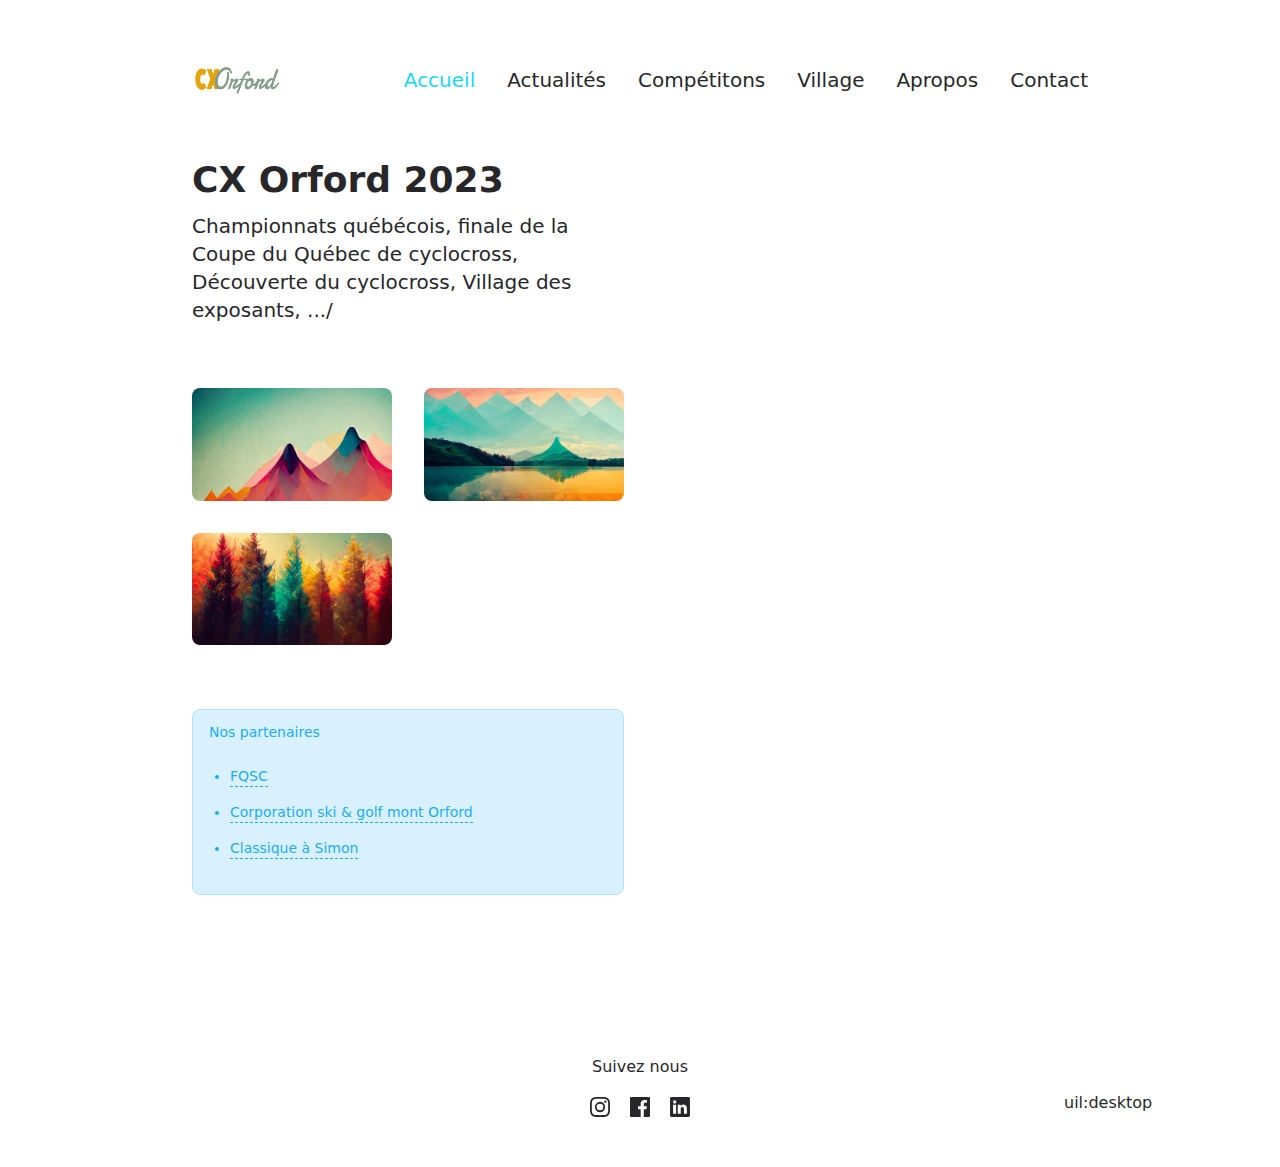
==== commit 40cae949: "Deploying to gh-pages from @ nicfournier/cx-orford@f0779630e2758fa266f2b08d08d3fa4e2ae9068e 🚀" ====
--- a/index.html
+++ b/index.html
@@ -10,7 +10,7 @@
 <meta property="og:image:alt" content="An image showcasing my project.">
 <meta property="og:title" content="CX Orfgord 2023">
 <meta name="description" content="Championnat québécois 2023 et finale de la Coupe du Québec de cyclocross">
-<meta property="og:description" content="Championnat québécois 2023 et finale de la Coupe du Québec de cyclocross"><link rel="preload" as="fetch" crossorigin="anonymous" href="/_payload.json"><style id="pinceau-theme">@media { :root {--pinceau-mq: initial; --alpine-readableLine: 68ch;--alpine-backdrop-backgroundColor: #f4f4f5b3;--prose-code-inline-padding: 0.2rem 0.375rem 0.2rem 0.375rem;--prose-code-block-backdropFilter: contrast(1);--prose-code-block-border-style: solid;--prose-code-block-border-width: 1px;--prose-tbody-tr-borderBottom-style: dashed;--prose-tbody-tr-borderBottom-width: 1px;--prose-th-textAlign: inherit;--prose-thead-borderBottom-style: solid;--prose-thead-borderBottom-width: 1px;--prose-thead-border-style: solid;--prose-thead-border-width: 0px;--prose-table-textAlign: start;--prose-hr-width: 1px;--prose-hr-style: solid;--prose-li-listStylePosition: outside;--prose-ol-li-markerColor: currentColor;--prose-ol-paddingInlineStart: 21px;--prose-ol-listStyleType: decimal;--prose-ul-li-markerColor: currentColor;--prose-ul-paddingInlineStart: 21px;--prose-ul-listStyleType: disc;--prose-blockquote-border-style: solid;--prose-blockquote-border-width: 4px;--prose-blockquote-quotes: '201C' '201D' '2018' '2019';--prose-blockquote-paddingInlineStart: 24px;--prose-a-code-color-hover: currentColor;--prose-a-code-color-static: currentColor;--prose-a-hasCode-borderBottom: none;--prose-a-border-distance: 2px;--prose-a-border-color-hover: currentColor;--prose-a-border-color-static: currentColor;--prose-a-border-style-hover: solid;--prose-a-border-style-static: dashed;--prose-a-border-width: 1px;--prose-a-color-static: inherit;--prose-a-textDecoration: none;--prose-h6-margin: 3rem 0 2rem;--prose-h5-margin: 3rem 0 2rem;--prose-h4-margin: 3rem 0 2rem;--prose-h3-margin: 3rem 0 2rem;--prose-h2-margin: 3rem 0 2rem;--prose-h1-margin: 0 0 2rem;--prose-p-fontSize: 18px;--typography-lead-loose: 2;--typography-lead-relaxed: 1.625;--typography-lead-normal: 1.5;--typography-lead-snug: 1.375;--typography-lead-tight: 1.25;--typography-lead-none: 1;--typography-lead-10: 2.5rem;--typography-lead-9: 2.25rem;--typography-lead-8: 2rem;--typography-lead-7: 1.75rem;--typography-lead-6: 1.5rem;--typography-lead-5: 1.25rem;--typography-lead-4: 1rem;--typography-lead-3: .75rem;--typography-lead-2: .5rem;--typography-lead-1: .025rem;--typography-fontWeight-black: 900;--typography-fontWeight-extrabold: 800;--typography-fontWeight-bold: 700;--typography-fontWeight-semibold: 600;--typography-fontWeight-medium: 500;--typography-fontWeight-normal: 400;--typography-fontWeight-light: 300;--typography-fontWeight-extralight: 200;--typography-fontWeight-thin: 100;--typography-fontSize-9xl: 128px;--typography-fontSize-8xl: 96px;--typography-fontSize-7xl: 72px;--typography-fontSize-6xl: 60px;--typography-fontSize-5xl: 48px;--typography-fontSize-4xl: 36px;--typography-fontSize-3xl: 30px;--typography-fontSize-2xl: 24px;--typography-fontSize-xl: 20px;--typography-fontSize-lg: 18px;--typography-fontSize-base: 16px;--typography-fontSize-sm: 14px;--typography-fontSize-xs: 12px;--typography-letterSpacing-wide: 0.025em;--typography-letterSpacing-tight: -0.025em;--typography-verticalMargin-base: 24px;--typography-verticalMargin-sm: 16px;--elements-border-secondary-hover: [object Object];--elements-backdrop-background: #fffc;--elements-backdrop-filter: saturate(200%) blur(20px);--elements-container-maxWidth: 64rem;--lead-loose: 2;--lead-relaxed: 1.625;--lead-normal: 1.5;--lead-snug: 1.375;--lead-tight: 1.25;--lead-none: 1;--lead-10: 2.5rem;--lead-9: 2.25rem;--lead-8: 2rem;--lead-7: 1.75rem;--lead-6: 1.5rem;--lead-5: 1.25rem;--lead-4: 1rem;--lead-3: .75rem;--lead-2: .5rem;--lead-1: .025rem;--letterSpacing-widest: 0.1em;--letterSpacing-wider: 0.05em;--letterSpacing-wide: 0.025em;--letterSpacing-normal: 0em;--letterSpacing-tight: -0.025em;--letterSpacing-tighter: -0.05em;--fontSize-9xl: 8rem;--fontSize-8xl: 6rem;--fontSize-7xl: 4.5rem;--fontSize-6xl: 3.75rem;--fontSize-5xl: 3rem;--fontSize-4xl: 2.25rem;--fontSize-3xl: 1.875rem;--fontSize-2xl: 1.5rem;--fontSize-xl: 1.25rem;--fontSize-lg: 1.125rem;--fontSize-base: 1rem;--fontSize-sm: 0.875rem;--fontSize-xs: 0.75rem;--fontWeight-black: 900;--fontWeight-extrabold: 800;--fontWeight-bold: 700;--fontWeight-semibold: 600;--fontWeight-medium: 500;--fontWeight-normal: 400;--fontWeight-light: 300;--fontWeight-extralight: 200;--fontWeight-thin: 100;--font-mono: ui-monospace, SFMono-Regular, Menlo, Monaco, Consolas, Liberation Mono, Courier New, monospace;--font-serif: ui-serif, Georgia, Cambria, Times New Roman, Times, serif;--font-sans: ui-sans-serif, system-ui, -apple-system, BlinkMacSystemFont, Segoe UI, Roboto, Helvetica Neue, Arial, Noto Sans, sans-serif, Apple Color Emoji, Segoe UI Emoji, Segoe UI Symbol, Noto Color Emoji;--opacity-total: 1;--opacity-high: 0.8;--opacity-medium: 0.5;--opacity-soft: 0.3;--opacity-light: 0.15;--opacity-bright: 0.1;--opacity-noOpacity: 0;--borderWidth-lg: 3px;--borderWidth-md: 2px;--borderWidth-sm: 1px;--borderWidth-noBorder: 0;--space-rem-875: 0.875rem;--space-rem-625: 0.625rem;--space-rem-375: 0.375rem;--space-rem-125: 0.125rem;--space-px: 1px;--space-128: 32rem;--space-96: 24rem;--space-80: 20rem;--space-72: 18rem;--space-64: 16rem;--space-60: 15rem;--space-56: 14rem;--space-52: 13rem;--space-48: 12rem;--space-44: 11rem;--space-40: 10rem;--space-36: 9rem;--space-32: 8rem;--space-28: 7rem;--space-24: 6rem;--space-20: 5rem;--space-16: 4rem;--space-14: 3.5rem;--space-12: 3rem;--space-11: 2.75rem;--space-10: 2.5rem;--space-9: 2.25rem;--space-8: 2rem;--space-7: 1.75rem;--space-6: 1.5rem;--space-5: 1.25rem;--space-4: 1rem;--space-3: 0.75rem;--space-2: 0.5rem;--space-1: 0.25rem;--space-0: 0px;--size-full: 100%;--size-7xl: 80rem;--size-6xl: 72rem;--size-5xl: 64rem;--size-4xl: 56rem;--size-3xl: 48rem;--size-2xl: 42rem;--size-xl: 36rem;--size-lg: 32rem;--size-md: 28rem;--size-sm: 24rem;--size-xs: 20rem;--size-200: 200px;--size-104: 104px;--size-80: 80px;--size-64: 64px;--size-56: 56px;--size-48: 48px;--size-40: 40px;--size-32: 32px;--size-24: 24px;--size-20: 20px;--size-16: 16px;--size-12: 12px;--size-8: 8px;--size-6: 6px;--size-4: 4px;--size-2: 2px;--size-0: 0px;--radii-full: 9999px;--radii-3xl: 1.75rem;--radii-2xl: 1.5rem;--radii-xl: 1rem;--radii-lg: 0.75rem;--radii-md: 0.5rem;--radii-sm: 0.375rem;--radii-xs: 0.25rem;--radii-2xs: 0.125rem;--radii-none: 0px;--shadow-none: 0px 0px 0px 0px transparent;--shadow-lg: 0px 10px 15px -3px #000000, 0px 4px 6px -4px #000000;--shadow-md: 0px 4px 6px -1px #000000, 0px 2px 4px -2px #000000;--shadow-sm: 0px 1px 3px 0px #000000, 0px 1px 2px -1px #000000;--shadow-xs: 0px 1px 2px 0px #000000;--height-screen: 100vh;--width-screen: 100vw;--color-primary-900: #002e38;--color-primary-800: #005c70;--color-primary-700: #008aa9;--color-primary-600: #00b9e1;--color-primary-500: #1ad6ff;--color-primary-400: #40ddff;--color-primary-300: #66e4ff;--color-primary-200: #8deaff;--color-primary-100: #b3f1ff;--color-primary-50: #d9f8ff;--color-ruby-900: #380011;--color-ruby-800: #700021;--color-ruby-700: #a90032;--color-ruby-600: #e10043;--color-ruby-500: #ff1a5e;--color-ruby-400: #ff4079;--color-ruby-300: #ff6694;--color-ruby-200: #ff8dae;--color-ruby-100: #ffb3c9;--color-ruby-50: #ffd9e4;--color-pink-900: #380025;--color-pink-800: #70004b;--color-pink-700: #a90070;--color-pink-600: #e10095;--color-pink-500: #ff1ab2;--color-pink-400: #ff40bf;--color-pink-300: #ff66cc;--color-pink-200: #ff8dd8;--color-pink-100: #ffb3e5;--color-pink-50: #ffd9f2;--color-purple-900: #190038;--color-purple-800: #330070;--color-purple-700: #4c00a9;--color-purple-600: #6500e1;--color-purple-500: #811aff;--color-purple-400: #9640ff;--color-purple-300: #ab66ff;--color-purple-200: #c08dff;--color-purple-100: #d5b3ff;--color-purple-50: #ead9ff;--color-royalblue-900: #0b0531;--color-royalblue-800: #160a62;--color-royalblue-700: #211093;--color-royalblue-600: #2c15c4;--color-royalblue-500: #4127e8;--color-royalblue-400: #614bec;--color-royalblue-300: #806ff0;--color-royalblue-200: #a093f3;--color-royalblue-100: #c0b7f7;--color-royalblue-50: #dfdbfb;--color-indigoblue-900: #001238;--color-indigoblue-800: #002370;--color-indigoblue-700: #0035a9;--color-indigoblue-600: #0047e1;--color-indigoblue-500: #1a62ff;--color-indigoblue-400: #407cff;--color-indigoblue-300: #6696ff;--color-indigoblue-200: #8db0ff;--color-indigoblue-100: #b3cbff;--color-indigoblue-50: #d9e5ff;--color-blue-900: #002438;--color-blue-800: #004870;--color-blue-700: #006ca9;--color-blue-600: #0090e1;--color-blue-500: #1aadff;--color-blue-400: #40bbff;--color-blue-300: #66c8ff;--color-blue-200: #8dd6ff;--color-blue-100: #b3e4ff;--color-blue-50: #d9f1ff;--color-lightblue-900: #002e38;--color-lightblue-800: #005c70;--color-lightblue-700: #008aa9;--color-lightblue-600: #00b9e1;--color-lightblue-500: #1ad6ff;--color-lightblue-400: #40ddff;--color-lightblue-300: #66e4ff;--color-lightblue-200: #8deaff;--color-lightblue-100: #b3f1ff;--color-lightblue-50: #d9f8ff;--color-teal-900: #062a28;--color-teal-800: #0b544f;--color-teal-700: #117d77;--color-teal-600: #16a79e;--color-teal-500: #1cd1c6;--color-teal-400: #36e4da;--color-teal-300: #5fe9e1;--color-teal-200: #87efe9;--color-teal-100: #aff4f0;--color-teal-50: #d7faf8;--color-pear-900: #2a2b09;--color-pear-800: #545512;--color-pear-700: #7e801b;--color-pear-600: #a8aa24;--color-pear-500: #d0d32f;--color-pear-400: #d8da52;--color-pear-300: #e0e274;--color-pear-200: #e8e997;--color-pear-100: #eff0ba;--color-pear-50: #f7f8dc;--color-red-900: #380300;--color-red-800: #700700;--color-red-700: #a90a00;--color-red-600: #e10e00;--color-red-500: #ff281a;--color-red-400: #ff4c40;--color-red-300: #ff7066;--color-red-200: #ff948d;--color-red-100: #ffb7b3;--color-red-50: #ffdbd9;--color-orange-900: #381800;--color-orange-800: #702f00;--color-orange-700: #a94700;--color-orange-600: #e15e00;--color-orange-500: #ff7a1a;--color-orange-400: #ff9040;--color-orange-300: #ffa666;--color-orange-200: #ffbd8d;--color-orange-100: #ffd3b3;--color-orange-50: #ffe9d9;--color-yellow-900: #362b03;--color-yellow-800: #6d5605;--color-yellow-700: #a38108;--color-yellow-600: #daac0a;--color-yellow-500: #f5c828;--color-yellow-400: #f7d14c;--color-yellow-300: #f8da70;--color-yellow-200: #fae393;--color-yellow-100: #fcedb7;--color-yellow-50: #fdf6db;--color-green-900: #003f25;--color-green-800: #005e38;--color-green-700: #007e4a;--color-green-600: #009d5d;--color-green-500: #00bd6f;--color-green-400: #00dc82;--color-green-300: #30ffaa;--color-green-200: #83ffcc;--color-green-100: #acffdd;--color-green-50: #d6ffee;--color-gray-900: #18181B;--color-gray-800: #27272A;--color-gray-700: #3f3f46;--color-gray-600: #52525B;--color-gray-500: #71717A;--color-gray-400: #a1a1aa;--color-gray-300: #D4d4d8;--color-gray-200: #e4e4e7;--color-gray-100: #f4f4f5;--color-gray-50: #fafafa;--color-black: #0c0c0d;--color-white: #FFFFFF;--media-portrait: only screen and (orientation: portrait);--media-landscape: only screen and (orientation: landscape);--media-rm: (prefers-reduced-motion: reduce);--media-2xl: (min-width: 1536px);--media-xl: (min-width: 1280px);--media-lg: (min-width: 1024px);--media-md: (min-width: 768px);--media-sm: (min-width: 640px);--media-xs: (min-width: 475px);--alpine-body-color: var(--color-gray-800);--alpine-body-backgroundColor: var(--color-white);--prose-code-inline-fontWeight: var(--typography-fontWeight-normal);--prose-code-inline-fontSize: var(--typography-fontSize-sm);--prose-code-inline-borderRadius: var(--radii-xs);--prose-code-block-pre-padding: var(--typography-verticalMargin-sm);--prose-code-block-margin: var(--typography-verticalMargin-base) 0;--prose-code-block-fontSize: var(--typography-fontSize-sm);--prose-tbody-code-inline-fontSize: var(--typography-fontSize-sm);--prose-tbody-td-padding: var(--typography-verticalMargin-sm);--prose-th-fontWeight: var(--typography-fontWeight-semibold);--prose-th-padding: 0 var(--typography-verticalMargin-sm) var(--typography-verticalMargin-sm) var(--typography-verticalMargin-sm);--prose-table-lineHeight: var(--typography-lead-6);--prose-table-fontSize: var(--typography-fontSize-sm);--prose-table-margin: var(--typography-verticalMargin-base) 0;--prose-hr-margin: var(--typography-verticalMargin-base) 0;--prose-li-margin: var(--typography-verticalMargin-sm) 0;--prose-ol-margin: var(--typography-verticalMargin-base) 0;--prose-ul-margin: var(--typography-verticalMargin-base) 0;--prose-blockquote-margin: var(--typography-verticalMargin-base) 0;--prose-a-code-border-style: var(--prose-a-border-style-static);--prose-a-code-border-width: var(--prose-a-border-width);--prose-a-fontWeight: var(--typography-fontWeight-medium);--prose-img-margin: var(--typography-verticalMargin-base) 0;--prose-strong-fontWeight: var(--typography-fontWeight-semibold);--prose-h6-iconSize: var(--typography-fontSize-base);--prose-h6-fontWeight: var(--typography-fontWeight-semibold);--prose-h6-lineHeight: var(--typography-lead-normal);--prose-h6-fontSize: var(--typography-fontSize-lg);--prose-h5-iconSize: var(--typography-fontSize-lg);--prose-h5-fontWeight: var(--typography-fontWeight-semibold);--prose-h5-lineHeight: var(--typography-lead-snug);--prose-h5-fontSize: var(--typography-fontSize-xl);--prose-h4-iconSize: var(--typography-fontSize-lg);--prose-h4-letterSpacing: var(--typography-letterSpacing-tight);--prose-h4-fontWeight: var(--typography-fontWeight-semibold);--prose-h4-lineHeight: var(--typography-lead-snug);--prose-h4-fontSize: var(--typography-fontSize-2xl);--prose-h3-iconSize: var(--typography-fontSize-xl);--prose-h3-letterSpacing: var(--typography-letterSpacing-tight);--prose-h3-fontWeight: var(--typography-fontWeight-semibold);--prose-h3-lineHeight: var(--typography-lead-snug);--prose-h3-fontSize: var(--typography-fontSize-3xl);--prose-h2-iconSize: var(--typography-fontSize-2xl);--prose-h2-letterSpacing: var(--typography-letterSpacing-tight);--prose-h2-fontWeight: var(--typography-fontWeight-semibold);--prose-h2-lineHeight: var(--typography-lead-tight);--prose-h2-fontSize: var(--typography-fontSize-4xl);--prose-h1-iconSize: var(--typography-fontSize-3xl);--prose-h1-letterSpacing: var(--typography-letterSpacing-tight);--prose-h1-fontWeight: var(--typography-fontWeight-bold);--prose-h1-lineHeight: var(--typography-lead-tight);--prose-h1-fontSize: var(--typography-fontSize-5xl);--prose-p-br-margin: var(--typography-verticalMargin-base) 0 0 0;--prose-p-margin: var(--typography-verticalMargin-base) 0;--prose-p-lineHeight: var(--typography-lead-normal);--typography-color-primary-900: var(--color-primary-900);--typography-color-primary-800: var(--color-primary-800);--typography-color-primary-700: var(--color-primary-700);--typography-color-primary-600: var(--color-primary-600);--typography-color-primary-500: var(--color-primary-500);--typography-color-primary-400: var(--color-primary-400);--typography-color-primary-300: var(--color-primary-300);--typography-color-primary-200: var(--color-primary-200);--typography-color-primary-100: var(--color-primary-100);--typography-color-primary-50: var(--color-primary-50);--typography-font-code: var(--font-mono);--typography-font-body: var(--font-sans);--typography-font-display: var(--font-sans);--typography-body-backgroundColor: var(--color-white);--typography-body-color: var(--color-black);--elements-state-danger-borderColor-secondary: var(--color-red-200);--elements-state-danger-borderColor-primary: var(--color-red-100);--elements-state-danger-backgroundColor-secondary: var(--color-red-100);--elements-state-danger-backgroundColor-primary: var(--color-red-50);--elements-state-danger-color-secondary: var(--color-red-600);--elements-state-danger-color-primary: var(--color-red-500);--elements-state-warning-borderColor-secondary: var(--color-yellow-200);--elements-state-warning-borderColor-primary: var(--color-yellow-100);--elements-state-warning-backgroundColor-secondary: var(--color-yellow-100);--elements-state-warning-backgroundColor-primary: var(--color-yellow-50);--elements-state-warning-color-secondary: var(--color-yellow-700);--elements-state-warning-color-primary: var(--color-yellow-600);--elements-state-success-borderColor-secondary: var(--color-green-200);--elements-state-success-borderColor-primary: var(--color-green-100);--elements-state-success-backgroundColor-secondary: var(--color-green-100);--elements-state-success-backgroundColor-primary: var(--color-green-50);--elements-state-success-color-secondary: var(--color-green-600);--elements-state-success-color-primary: var(--color-green-500);--elements-state-info-borderColor-secondary: var(--color-blue-200);--elements-state-info-borderColor-primary: var(--color-blue-100);--elements-state-info-backgroundColor-secondary: var(--color-blue-100);--elements-state-info-backgroundColor-primary: var(--color-blue-50);--elements-state-info-color-secondary: var(--color-blue-600);--elements-state-info-color-primary: var(--color-blue-500);--elements-state-primary-borderColor-secondary: var(--color-primary-200);--elements-state-primary-borderColor-primary: var(--color-primary-100);--elements-state-primary-backgroundColor-secondary: var(--color-primary-100);--elements-state-primary-backgroundColor-primary: var(--color-primary-50);--elements-state-primary-color-secondary: var(--color-primary-700);--elements-state-primary-color-primary: var(--color-primary-600);--elements-surface-secondary-backgroundColor: var(--color-gray-200);--elements-surface-primary-backgroundColor: var(--color-gray-100);--elements-surface-background-base: var(--color-gray-100);--elements-border-secondary-static: var(--color-gray-200);--elements-border-primary-hover: var(--color-gray-200);--elements-border-primary-static: var(--color-gray-100);--elements-container-padding-md: var(--space-16);--elements-container-padding-sm: var(--space-12);--elements-container-padding-xs: var(--space-8);--elements-container-padding-mobile: var(--space-6);--elements-text-secondary-color-hover: var(--color-gray-700);--elements-text-secondary-color-static: var(--color-gray-500);--elements-text-primary-color-static: var(--color-gray-900);--text-6xl-lineHeight: var(--lead-none);--text-6xl-fontSize: var(--fontSize-6xl);--text-5xl-lineHeight: var(--lead-none);--text-5xl-fontSize: var(--fontSize-5xl);--text-4xl-lineHeight: var(--lead-10);--text-4xl-fontSize: var(--fontSize-4xl);--text-3xl-lineHeight: var(--lead-9);--text-3xl-fontSize: var(--fontSize-3xl);--text-2xl-lineHeight: var(--lead-8);--text-2xl-fontSize: var(--fontSize-2xl);--text-xl-lineHeight: var(--lead-7);--text-xl-fontSize: var(--fontSize-xl);--text-lg-lineHeight: var(--lead-7);--text-lg-fontSize: var(--fontSize-lg);--text-base-lineHeight: var(--lead-6);--text-base-fontSize: var(--fontSize-base);--text-sm-lineHeight: var(--lead-5);--text-sm-fontSize: var(--fontSize-sm);--text-xs-lineHeight: var(--lead-4);--text-xs-fontSize: var(--fontSize-xs);--shadow-2xl: 0px 25px 50px -12px var(--color-gray-900);--shadow-xl: 0px 20px 25px -5px var(--color-gray-400), 0px 8px 10px -6px #000000;--color-secondary-900: var(--color-gray-900);--color-secondary-800: var(--color-gray-800);--color-secondary-700: var(--color-gray-700);--color-secondary-600: var(--color-gray-600);--color-secondary-500: var(--color-gray-500);--color-secondary-400: var(--color-gray-400);--color-secondary-300: var(--color-gray-300);--color-secondary-200: var(--color-gray-200);--color-secondary-100: var(--color-gray-100);--color-secondary-50: var(--color-gray-50);--prose-a-code-background-hover: var(--typography-color-primary-50);--prose-a-code-border-color-hover: var(--typography-color-primary-500);--prose-a-color-hover: var(--typography-color-primary-500);--typography-color-secondary-900: var(--color-secondary-900);--typography-color-secondary-800: var(--color-secondary-800);--typography-color-secondary-700: var(--color-secondary-700);--typography-color-secondary-600: var(--color-secondary-600);--typography-color-secondary-500: var(--color-secondary-500);--typography-color-secondary-400: var(--color-secondary-400);--typography-color-secondary-300: var(--color-secondary-300);--typography-color-secondary-200: var(--color-secondary-200);--typography-color-secondary-100: var(--color-secondary-100);--typography-color-secondary-50: var(--color-secondary-50);--prose-code-inline-backgroundColor: var(--typography-color-secondary-100);--prose-code-inline-color: var(--typography-color-secondary-700);--prose-code-block-backgroundColor: var(--typography-color-secondary-100);--prose-code-block-color: var(--typography-color-secondary-700);--prose-code-block-border-color: var(--typography-color-secondary-200);--prose-tbody-tr-borderBottom-color: var(--typography-color-secondary-200);--prose-th-color: var(--typography-color-secondary-600);--prose-thead-borderBottom-color: var(--typography-color-secondary-200);--prose-thead-border-color: var(--typography-color-secondary-300);--prose-hr-color: var(--typography-color-secondary-200);--prose-blockquote-border-color: var(--typography-color-secondary-200);--prose-blockquote-color: var(--typography-color-secondary-500);--prose-a-code-border-color-static: var(--typography-color-secondary-400); } }@media { :root.dark {--pinceau-mq: dark; --alpine-backdrop-backgroundColor: #18181bb3;--prose-code-block-backdropFilter: contrast(1);--prose-ol-li-markerColor: currentColor;--prose-ul-li-markerColor: currentColor;--prose-a-code-color-hover: currentColor;--prose-a-code-color-static: currentColor;--prose-a-border-color-hover: currentColor;--prose-a-border-color-static: currentColor;--prose-a-color-static: inherit;--elements-backdrop-background: #0c0d0ccc;--alpine-body-color: var(--color-gray-200);--alpine-body-backgroundColor: var(--color-black);--typography-body-backgroundColor: var(--color-black);--typography-body-color: var(--color-white);--elements-state-danger-borderColor-secondary: var(--color-red-700);--elements-state-danger-borderColor-primary: var(--color-red-800);--elements-state-danger-backgroundColor-secondary: var(--color-red-800);--elements-state-danger-backgroundColor-primary: var(--color-red-900);--elements-state-danger-color-secondary: var(--color-red-200);--elements-state-danger-color-primary: var(--color-red-300);--elements-state-warning-borderColor-secondary: var(--color-yellow-700);--elements-state-warning-borderColor-primary: var(--color-yellow-800);--elements-state-warning-backgroundColor-secondary: var(--color-yellow-800);--elements-state-warning-backgroundColor-primary: var(--color-yellow-900);--elements-state-warning-color-secondary: var(--color-yellow-200);--elements-state-warning-color-primary: var(--color-yellow-400);--elements-state-success-borderColor-secondary: var(--color-green-700);--elements-state-success-borderColor-primary: var(--color-green-800);--elements-state-success-backgroundColor-secondary: var(--color-green-800);--elements-state-success-backgroundColor-primary: var(--color-green-900);--elements-state-success-color-secondary: var(--color-green-200);--elements-state-success-color-primary: var(--color-green-400);--elements-state-info-borderColor-secondary: var(--color-blue-700);--elements-state-info-borderColor-primary: var(--color-blue-800);--elements-state-info-backgroundColor-secondary: var(--color-blue-800);--elements-state-info-backgroundColor-primary: var(--color-blue-900);--elements-state-info-color-secondary: var(--color-blue-200);--elements-state-info-color-primary: var(--color-blue-400);--elements-state-primary-borderColor-secondary: var(--color-primary-700);--elements-state-primary-borderColor-primary: var(--color-primary-800);--elements-state-primary-backgroundColor-secondary: var(--color-primary-800);--elements-state-primary-backgroundColor-primary: var(--color-primary-900);--elements-state-primary-color-secondary: var(--color-primary-200);--elements-state-primary-color-primary: var(--color-primary-400);--elements-surface-secondary-backgroundColor: var(--color-gray-800);--elements-surface-primary-backgroundColor: var(--color-gray-900);--elements-surface-background-base: var(--color-gray-900);--elements-border-secondary-static: var(--color-gray-800);--elements-border-primary-hover: var(--color-gray-800);--elements-border-primary-static: var(--color-gray-900);--elements-text-secondary-color-hover: var(--color-gray-200);--elements-text-secondary-color-static: var(--color-gray-400);--elements-text-primary-color-static: var(--color-gray-50);--prose-a-code-background-hover: var(--typography-color-primary-900);--prose-a-code-border-color-hover: var(--typography-color-primary-600);--prose-a-color-hover: var(--typography-color-primary-400);--prose-code-inline-backgroundColor: var(--typography-color-secondary-800);--prose-code-inline-color: var(--typography-color-secondary-200);--prose-code-block-backgroundColor: var(--typography-color-secondary-900);--prose-code-block-color: var(--typography-color-secondary-200);--prose-code-block-border-color: var(--typography-color-secondary-800);--prose-tbody-tr-borderBottom-color: var(--typography-color-secondary-800);--prose-th-color: var(--typography-color-secondary-400);--prose-thead-borderBottom-color: var(--typography-color-secondary-800);--prose-thead-border-color: var(--typography-color-secondary-600);--prose-hr-color: var(--typography-color-secondary-800);--prose-blockquote-border-color: var(--typography-color-secondary-700);--prose-blockquote-color: var(--typography-color-secondary-400);--prose-a-code-border-color-static: var(--typography-color-secondary-600); } }</style><style id="pinceau-runtime-hydratable">@media{.phy[--]{--puid:KhwwAl-v;}.pv-gUOH_p{max-width:var(--elements-container-maxWidth);padding-left:var(--elements-container-padding-mobile);padding-right:var(--elements-container-padding-mobile);}@media (min-width: 475px){.pv-gUOH_p{padding-left:var(--elements-container-padding-xs);padding-right:var(--elements-container-padding-xs);}}@media (min-width: 640px){.pv-gUOH_p{padding-left:var(--elements-container-padding-sm);padding-right:var(--elements-container-padding-sm);}}@media (min-width: 768px){.pv-gUOH_p{padding-left:var(--elements-container-padding-md);padding-right:var(--elements-container-padding-md);}}} @media{.phy[--]{--puid:hEGh_M-c;}.pc-hEGh_M[data-v-44329c9f]{---6-li-cols:2;}} </style><link rel="modulepreload" as="script" crossorigin href="/_nuxt/entry.b8ce65f8.js"><link rel="preload" as="style" href="/_nuxt/entry.2b709d1c.css"><link rel="modulepreload" as="script" crossorigin href="/_nuxt/NuxtImg.1dd4e3b7.js"><link rel="modulepreload" as="script" crossorigin href="/_nuxt/document-driven.ec2251ec.js"><link rel="modulepreload" as="script" crossorigin href="/_nuxt/DocumentDrivenEmpty.c9e3b7ab.js"><link rel="modulepreload" as="script" crossorigin href="/_nuxt/ContentRenderer.de04b749.js"><link rel="modulepreload" as="script" crossorigin href="/_nuxt/ContentRendererMarkdown.d4a8cfd2.js"><link rel="modulepreload" as="script" crossorigin href="/_nuxt/DocumentDrivenNotFound.8bcc82e5.js"><link rel="preload" as="style" href="/_nuxt/DocumentDrivenNotFound.aa939160.css"><link rel="modulepreload" as="script" crossorigin href="/_nuxt/default.05d9e807.js"><link rel="modulepreload" as="script" crossorigin href="/_nuxt/Hero.9004eae4.js"><link rel="preload" as="style" href="/_nuxt/Hero.40fe82b2.css"><link rel="modulepreload" as="script" crossorigin href="/_nuxt/ContentSlot.3a293a68.js"><link rel="modulepreload" as="script" crossorigin href="/_nuxt/Gallery.ea28eb08.js"><link rel="preload" as="style" href="/_nuxt/Gallery.c50df0ef.css"><link rel="prefetch" as="style" href="/_nuxt/article.06aa1a19.css"><link rel="prefetch" as="style" href="/_nuxt/ProseA.baee409d.css"><link rel="prefetch" as="script" crossorigin href="/_nuxt/article.05b7b23e.js"><link rel="prefetch" as="script" crossorigin href="/_nuxt/ProseA.c8edeb24.js"><link rel="prefetch" as="script" crossorigin href="/_nuxt/date.824a539b.js"><link rel="prefetch" as="script" crossorigin href="/_nuxt/page.53ca8650.js"><link rel="prefetch" as="script" crossorigin href="/_nuxt/client-db.2debcdf8.js"><link rel="prefetch" as="script" crossorigin href="/_nuxt/debug.9131a43a.js"><link rel="prefetch" as="style" href="/_nuxt/useStudio.a92b5f33.css"><link rel="prefetch" as="script" crossorigin href="/_nuxt/useStudio.d8743dd4.js"><link rel="prefetch" as="script" crossorigin href="/_nuxt/asyncData.de276e46.js"><link rel="prefetch" as="style" href="/_nuxt/error-404.7cfc0168.css"><link rel="prefetch" as="script" crossorigin href="/_nuxt/error-404.b9f52b13.js"><link rel="prefetch" as="style" href="/_nuxt/error-500.79c1f0fd.css"><link rel="prefetch" as="script" crossorigin href="/_nuxt/error-500.441aeec5.js"><link rel="stylesheet" href="/_nuxt/entry.2b709d1c.css"><link rel="stylesheet" href="/_nuxt/DocumentDrivenNotFound.aa939160.css"><link rel="stylesheet" href="/_nuxt/Hero.40fe82b2.css"><link rel="stylesheet" href="/_nuxt/Gallery.c50df0ef.css"><script>"use strict";(()=>{const a=window,e=document.documentElement,m=["dark","light"],c=window.localStorage.getItem("nuxt-color-mode")||"system";let n=c==="system"?f():c;const l=e.getAttribute("data-color-mode-forced");l&&(n=l),i(n),a["__NUXT_COLOR_MODE__"]={preference:c,value:n,getColorScheme:f,addColorScheme:i,removeColorScheme:d};function i(o){const t=""+o+"",s="";e.classList?e.classList.add(t):e.className+=" "+t,s&&e.setAttribute("data-"+s,o)}function d(o){const t=""+o+"",s="";e.classList?e.classList.remove(t):e.className=e.className.replace(new RegExp(t,"g"),""),s&&e.removeAttribute("data-"+s)}function r(o){return a.matchMedia("(prefers-color-scheme"+o+")")}function f(){if(a.matchMedia&&r("").media!=="not all"){for(const o of m)if(r(":"+o).matches)return o}return"light"}})();
+<meta property="og:description" content="Championnat québécois 2023 et finale de la Coupe du Québec de cyclocross"><link rel="preload" as="fetch" crossorigin="anonymous" href="/_payload.json"><style id="pinceau-theme">@media { :root {--pinceau-mq: initial; --alpine-readableLine: 68ch;--alpine-backdrop-backgroundColor: #f4f4f5b3;--prose-code-inline-padding: 0.2rem 0.375rem 0.2rem 0.375rem;--prose-code-block-backdropFilter: contrast(1);--prose-code-block-border-style: solid;--prose-code-block-border-width: 1px;--prose-tbody-tr-borderBottom-style: dashed;--prose-tbody-tr-borderBottom-width: 1px;--prose-th-textAlign: inherit;--prose-thead-borderBottom-style: solid;--prose-thead-borderBottom-width: 1px;--prose-thead-border-style: solid;--prose-thead-border-width: 0px;--prose-table-textAlign: start;--prose-hr-width: 1px;--prose-hr-style: solid;--prose-li-listStylePosition: outside;--prose-ol-li-markerColor: currentColor;--prose-ol-paddingInlineStart: 21px;--prose-ol-listStyleType: decimal;--prose-ul-li-markerColor: currentColor;--prose-ul-paddingInlineStart: 21px;--prose-ul-listStyleType: disc;--prose-blockquote-border-style: solid;--prose-blockquote-border-width: 4px;--prose-blockquote-quotes: '201C' '201D' '2018' '2019';--prose-blockquote-paddingInlineStart: 24px;--prose-a-code-color-hover: currentColor;--prose-a-code-color-static: currentColor;--prose-a-hasCode-borderBottom: none;--prose-a-border-distance: 2px;--prose-a-border-color-hover: currentColor;--prose-a-border-color-static: currentColor;--prose-a-border-style-hover: solid;--prose-a-border-style-static: dashed;--prose-a-border-width: 1px;--prose-a-color-static: inherit;--prose-a-textDecoration: none;--prose-h6-margin: 3rem 0 2rem;--prose-h5-margin: 3rem 0 2rem;--prose-h4-margin: 3rem 0 2rem;--prose-h3-margin: 3rem 0 2rem;--prose-h2-margin: 3rem 0 2rem;--prose-h1-margin: 0 0 2rem;--prose-p-fontSize: 18px;--typography-lead-loose: 2;--typography-lead-relaxed: 1.625;--typography-lead-normal: 1.5;--typography-lead-snug: 1.375;--typography-lead-tight: 1.25;--typography-lead-none: 1;--typography-lead-10: 2.5rem;--typography-lead-9: 2.25rem;--typography-lead-8: 2rem;--typography-lead-7: 1.75rem;--typography-lead-6: 1.5rem;--typography-lead-5: 1.25rem;--typography-lead-4: 1rem;--typography-lead-3: .75rem;--typography-lead-2: .5rem;--typography-lead-1: .025rem;--typography-fontWeight-black: 900;--typography-fontWeight-extrabold: 800;--typography-fontWeight-bold: 700;--typography-fontWeight-semibold: 600;--typography-fontWeight-medium: 500;--typography-fontWeight-normal: 400;--typography-fontWeight-light: 300;--typography-fontWeight-extralight: 200;--typography-fontWeight-thin: 100;--typography-fontSize-9xl: 128px;--typography-fontSize-8xl: 96px;--typography-fontSize-7xl: 72px;--typography-fontSize-6xl: 60px;--typography-fontSize-5xl: 48px;--typography-fontSize-4xl: 36px;--typography-fontSize-3xl: 30px;--typography-fontSize-2xl: 24px;--typography-fontSize-xl: 20px;--typography-fontSize-lg: 18px;--typography-fontSize-base: 16px;--typography-fontSize-sm: 14px;--typography-fontSize-xs: 12px;--typography-letterSpacing-wide: 0.025em;--typography-letterSpacing-tight: -0.025em;--typography-verticalMargin-base: 24px;--typography-verticalMargin-sm: 16px;--elements-border-secondary-hover: [object Object];--elements-backdrop-background: #fffc;--elements-backdrop-filter: saturate(200%) blur(20px);--elements-container-maxWidth: 64rem;--lead-loose: 2;--lead-relaxed: 1.625;--lead-normal: 1.5;--lead-snug: 1.375;--lead-tight: 1.25;--lead-none: 1;--lead-10: 2.5rem;--lead-9: 2.25rem;--lead-8: 2rem;--lead-7: 1.75rem;--lead-6: 1.5rem;--lead-5: 1.25rem;--lead-4: 1rem;--lead-3: .75rem;--lead-2: .5rem;--lead-1: .025rem;--letterSpacing-widest: 0.1em;--letterSpacing-wider: 0.05em;--letterSpacing-wide: 0.025em;--letterSpacing-normal: 0em;--letterSpacing-tight: -0.025em;--letterSpacing-tighter: -0.05em;--fontSize-9xl: 8rem;--fontSize-8xl: 6rem;--fontSize-7xl: 4.5rem;--fontSize-6xl: 3.75rem;--fontSize-5xl: 3rem;--fontSize-4xl: 2.25rem;--fontSize-3xl: 1.875rem;--fontSize-2xl: 1.5rem;--fontSize-xl: 1.25rem;--fontSize-lg: 1.125rem;--fontSize-base: 1rem;--fontSize-sm: 0.875rem;--fontSize-xs: 0.75rem;--fontWeight-black: 900;--fontWeight-extrabold: 800;--fontWeight-bold: 700;--fontWeight-semibold: 600;--fontWeight-medium: 500;--fontWeight-normal: 400;--fontWeight-light: 300;--fontWeight-extralight: 200;--fontWeight-thin: 100;--font-mono: ui-monospace, SFMono-Regular, Menlo, Monaco, Consolas, Liberation Mono, Courier New, monospace;--font-serif: ui-serif, Georgia, Cambria, Times New Roman, Times, serif;--font-sans: ui-sans-serif, system-ui, -apple-system, BlinkMacSystemFont, Segoe UI, Roboto, Helvetica Neue, Arial, Noto Sans, sans-serif, Apple Color Emoji, Segoe UI Emoji, Segoe UI Symbol, Noto Color Emoji;--opacity-total: 1;--opacity-high: 0.8;--opacity-medium: 0.5;--opacity-soft: 0.3;--opacity-light: 0.15;--opacity-bright: 0.1;--opacity-noOpacity: 0;--borderWidth-lg: 3px;--borderWidth-md: 2px;--borderWidth-sm: 1px;--borderWidth-noBorder: 0;--space-rem-875: 0.875rem;--space-rem-625: 0.625rem;--space-rem-375: 0.375rem;--space-rem-125: 0.125rem;--space-px: 1px;--space-128: 32rem;--space-96: 24rem;--space-80: 20rem;--space-72: 18rem;--space-64: 16rem;--space-60: 15rem;--space-56: 14rem;--space-52: 13rem;--space-48: 12rem;--space-44: 11rem;--space-40: 10rem;--space-36: 9rem;--space-32: 8rem;--space-28: 7rem;--space-24: 6rem;--space-20: 5rem;--space-16: 4rem;--space-14: 3.5rem;--space-12: 3rem;--space-11: 2.75rem;--space-10: 2.5rem;--space-9: 2.25rem;--space-8: 2rem;--space-7: 1.75rem;--space-6: 1.5rem;--space-5: 1.25rem;--space-4: 1rem;--space-3: 0.75rem;--space-2: 0.5rem;--space-1: 0.25rem;--space-0: 0px;--size-full: 100%;--size-7xl: 80rem;--size-6xl: 72rem;--size-5xl: 64rem;--size-4xl: 56rem;--size-3xl: 48rem;--size-2xl: 42rem;--size-xl: 36rem;--size-lg: 32rem;--size-md: 28rem;--size-sm: 24rem;--size-xs: 20rem;--size-200: 200px;--size-104: 104px;--size-80: 80px;--size-64: 64px;--size-56: 56px;--size-48: 48px;--size-40: 40px;--size-32: 32px;--size-24: 24px;--size-20: 20px;--size-16: 16px;--size-12: 12px;--size-8: 8px;--size-6: 6px;--size-4: 4px;--size-2: 2px;--size-0: 0px;--radii-full: 9999px;--radii-3xl: 1.75rem;--radii-2xl: 1.5rem;--radii-xl: 1rem;--radii-lg: 0.75rem;--radii-md: 0.5rem;--radii-sm: 0.375rem;--radii-xs: 0.25rem;--radii-2xs: 0.125rem;--radii-none: 0px;--shadow-none: 0px 0px 0px 0px transparent;--shadow-lg: 0px 10px 15px -3px #000000, 0px 4px 6px -4px #000000;--shadow-md: 0px 4px 6px -1px #000000, 0px 2px 4px -2px #000000;--shadow-sm: 0px 1px 3px 0px #000000, 0px 1px 2px -1px #000000;--shadow-xs: 0px 1px 2px 0px #000000;--height-screen: 100vh;--width-screen: 100vw;--color-primary-900: #002e38;--color-primary-800: #005c70;--color-primary-700: #008aa9;--color-primary-600: #00b9e1;--color-primary-500: #1ad6ff;--color-primary-400: #40ddff;--color-primary-300: #66e4ff;--color-primary-200: #8deaff;--color-primary-100: #b3f1ff;--color-primary-50: #d9f8ff;--color-ruby-900: #380011;--color-ruby-800: #700021;--color-ruby-700: #a90032;--color-ruby-600: #e10043;--color-ruby-500: #ff1a5e;--color-ruby-400: #ff4079;--color-ruby-300: #ff6694;--color-ruby-200: #ff8dae;--color-ruby-100: #ffb3c9;--color-ruby-50: #ffd9e4;--color-pink-900: #380025;--color-pink-800: #70004b;--color-pink-700: #a90070;--color-pink-600: #e10095;--color-pink-500: #ff1ab2;--color-pink-400: #ff40bf;--color-pink-300: #ff66cc;--color-pink-200: #ff8dd8;--color-pink-100: #ffb3e5;--color-pink-50: #ffd9f2;--color-purple-900: #190038;--color-purple-800: #330070;--color-purple-700: #4c00a9;--color-purple-600: #6500e1;--color-purple-500: #811aff;--color-purple-400: #9640ff;--color-purple-300: #ab66ff;--color-purple-200: #c08dff;--color-purple-100: #d5b3ff;--color-purple-50: #ead9ff;--color-royalblue-900: #0b0531;--color-royalblue-800: #160a62;--color-royalblue-700: #211093;--color-royalblue-600: #2c15c4;--color-royalblue-500: #4127e8;--color-royalblue-400: #614bec;--color-royalblue-300: #806ff0;--color-royalblue-200: #a093f3;--color-royalblue-100: #c0b7f7;--color-royalblue-50: #dfdbfb;--color-indigoblue-900: #001238;--color-indigoblue-800: #002370;--color-indigoblue-700: #0035a9;--color-indigoblue-600: #0047e1;--color-indigoblue-500: #1a62ff;--color-indigoblue-400: #407cff;--color-indigoblue-300: #6696ff;--color-indigoblue-200: #8db0ff;--color-indigoblue-100: #b3cbff;--color-indigoblue-50: #d9e5ff;--color-blue-900: #002438;--color-blue-800: #004870;--color-blue-700: #006ca9;--color-blue-600: #0090e1;--color-blue-500: #1aadff;--color-blue-400: #40bbff;--color-blue-300: #66c8ff;--color-blue-200: #8dd6ff;--color-blue-100: #b3e4ff;--color-blue-50: #d9f1ff;--color-lightblue-900: #002e38;--color-lightblue-800: #005c70;--color-lightblue-700: #008aa9;--color-lightblue-600: #00b9e1;--color-lightblue-500: #1ad6ff;--color-lightblue-400: #40ddff;--color-lightblue-300: #66e4ff;--color-lightblue-200: #8deaff;--color-lightblue-100: #b3f1ff;--color-lightblue-50: #d9f8ff;--color-teal-900: #062a28;--color-teal-800: #0b544f;--color-teal-700: #117d77;--color-teal-600: #16a79e;--color-teal-500: #1cd1c6;--color-teal-400: #36e4da;--color-teal-300: #5fe9e1;--color-teal-200: #87efe9;--color-teal-100: #aff4f0;--color-teal-50: #d7faf8;--color-pear-900: #2a2b09;--color-pear-800: #545512;--color-pear-700: #7e801b;--color-pear-600: #a8aa24;--color-pear-500: #d0d32f;--color-pear-400: #d8da52;--color-pear-300: #e0e274;--color-pear-200: #e8e997;--color-pear-100: #eff0ba;--color-pear-50: #f7f8dc;--color-red-900: #380300;--color-red-800: #700700;--color-red-700: #a90a00;--color-red-600: #e10e00;--color-red-500: #ff281a;--color-red-400: #ff4c40;--color-red-300: #ff7066;--color-red-200: #ff948d;--color-red-100: #ffb7b3;--color-red-50: #ffdbd9;--color-orange-900: #381800;--color-orange-800: #702f00;--color-orange-700: #a94700;--color-orange-600: #e15e00;--color-orange-500: #ff7a1a;--color-orange-400: #ff9040;--color-orange-300: #ffa666;--color-orange-200: #ffbd8d;--color-orange-100: #ffd3b3;--color-orange-50: #ffe9d9;--color-yellow-900: #362b03;--color-yellow-800: #6d5605;--color-yellow-700: #a38108;--color-yellow-600: #daac0a;--color-yellow-500: #f5c828;--color-yellow-400: #f7d14c;--color-yellow-300: #f8da70;--color-yellow-200: #fae393;--color-yellow-100: #fcedb7;--color-yellow-50: #fdf6db;--color-green-900: #003f25;--color-green-800: #005e38;--color-green-700: #007e4a;--color-green-600: #009d5d;--color-green-500: #00bd6f;--color-green-400: #00dc82;--color-green-300: #30ffaa;--color-green-200: #83ffcc;--color-green-100: #acffdd;--color-green-50: #d6ffee;--color-gray-900: #18181B;--color-gray-800: #27272A;--color-gray-700: #3f3f46;--color-gray-600: #52525B;--color-gray-500: #71717A;--color-gray-400: #a1a1aa;--color-gray-300: #D4d4d8;--color-gray-200: #e4e4e7;--color-gray-100: #f4f4f5;--color-gray-50: #fafafa;--color-black: #0c0c0d;--color-white: #FFFFFF;--media-portrait: only screen and (orientation: portrait);--media-landscape: only screen and (orientation: landscape);--media-rm: (prefers-reduced-motion: reduce);--media-2xl: (min-width: 1536px);--media-xl: (min-width: 1280px);--media-lg: (min-width: 1024px);--media-md: (min-width: 768px);--media-sm: (min-width: 640px);--media-xs: (min-width: 475px);--alpine-body-color: var(--color-gray-800);--alpine-body-backgroundColor: var(--color-white);--prose-code-inline-fontWeight: var(--typography-fontWeight-normal);--prose-code-inline-fontSize: var(--typography-fontSize-sm);--prose-code-inline-borderRadius: var(--radii-xs);--prose-code-block-pre-padding: var(--typography-verticalMargin-sm);--prose-code-block-margin: var(--typography-verticalMargin-base) 0;--prose-code-block-fontSize: var(--typography-fontSize-sm);--prose-tbody-code-inline-fontSize: var(--typography-fontSize-sm);--prose-tbody-td-padding: var(--typography-verticalMargin-sm);--prose-th-fontWeight: var(--typography-fontWeight-semibold);--prose-th-padding: 0 var(--typography-verticalMargin-sm) var(--typography-verticalMargin-sm) var(--typography-verticalMargin-sm);--prose-table-lineHeight: var(--typography-lead-6);--prose-table-fontSize: var(--typography-fontSize-sm);--prose-table-margin: var(--typography-verticalMargin-base) 0;--prose-hr-margin: var(--typography-verticalMargin-base) 0;--prose-li-margin: var(--typography-verticalMargin-sm) 0;--prose-ol-margin: var(--typography-verticalMargin-base) 0;--prose-ul-margin: var(--typography-verticalMargin-base) 0;--prose-blockquote-margin: var(--typography-verticalMargin-base) 0;--prose-a-code-border-style: var(--prose-a-border-style-static);--prose-a-code-border-width: var(--prose-a-border-width);--prose-a-fontWeight: var(--typography-fontWeight-medium);--prose-img-margin: var(--typography-verticalMargin-base) 0;--prose-strong-fontWeight: var(--typography-fontWeight-semibold);--prose-h6-iconSize: var(--typography-fontSize-base);--prose-h6-fontWeight: var(--typography-fontWeight-semibold);--prose-h6-lineHeight: var(--typography-lead-normal);--prose-h6-fontSize: var(--typography-fontSize-lg);--prose-h5-iconSize: var(--typography-fontSize-lg);--prose-h5-fontWeight: var(--typography-fontWeight-semibold);--prose-h5-lineHeight: var(--typography-lead-snug);--prose-h5-fontSize: var(--typography-fontSize-xl);--prose-h4-iconSize: var(--typography-fontSize-lg);--prose-h4-letterSpacing: var(--typography-letterSpacing-tight);--prose-h4-fontWeight: var(--typography-fontWeight-semibold);--prose-h4-lineHeight: var(--typography-lead-snug);--prose-h4-fontSize: var(--typography-fontSize-2xl);--prose-h3-iconSize: var(--typography-fontSize-xl);--prose-h3-letterSpacing: var(--typography-letterSpacing-tight);--prose-h3-fontWeight: var(--typography-fontWeight-semibold);--prose-h3-lineHeight: var(--typography-lead-snug);--prose-h3-fontSize: var(--typography-fontSize-3xl);--prose-h2-iconSize: var(--typography-fontSize-2xl);--prose-h2-letterSpacing: var(--typography-letterSpacing-tight);--prose-h2-fontWeight: var(--typography-fontWeight-semibold);--prose-h2-lineHeight: var(--typography-lead-tight);--prose-h2-fontSize: var(--typography-fontSize-4xl);--prose-h1-iconSize: var(--typography-fontSize-3xl);--prose-h1-letterSpacing: var(--typography-letterSpacing-tight);--prose-h1-fontWeight: var(--typography-fontWeight-bold);--prose-h1-lineHeight: var(--typography-lead-tight);--prose-h1-fontSize: var(--typography-fontSize-5xl);--prose-p-br-margin: var(--typography-verticalMargin-base) 0 0 0;--prose-p-margin: var(--typography-verticalMargin-base) 0;--prose-p-lineHeight: var(--typography-lead-normal);--typography-color-primary-900: var(--color-primary-900);--typography-color-primary-800: var(--color-primary-800);--typography-color-primary-700: var(--color-primary-700);--typography-color-primary-600: var(--color-primary-600);--typography-color-primary-500: var(--color-primary-500);--typography-color-primary-400: var(--color-primary-400);--typography-color-primary-300: var(--color-primary-300);--typography-color-primary-200: var(--color-primary-200);--typography-color-primary-100: var(--color-primary-100);--typography-color-primary-50: var(--color-primary-50);--typography-font-code: var(--font-mono);--typography-font-body: var(--font-sans);--typography-font-display: var(--font-sans);--typography-body-backgroundColor: var(--color-white);--typography-body-color: var(--color-black);--elements-state-danger-borderColor-secondary: var(--color-red-200);--elements-state-danger-borderColor-primary: var(--color-red-100);--elements-state-danger-backgroundColor-secondary: var(--color-red-100);--elements-state-danger-backgroundColor-primary: var(--color-red-50);--elements-state-danger-color-secondary: var(--color-red-600);--elements-state-danger-color-primary: var(--color-red-500);--elements-state-warning-borderColor-secondary: var(--color-yellow-200);--elements-state-warning-borderColor-primary: var(--color-yellow-100);--elements-state-warning-backgroundColor-secondary: var(--color-yellow-100);--elements-state-warning-backgroundColor-primary: var(--color-yellow-50);--elements-state-warning-color-secondary: var(--color-yellow-700);--elements-state-warning-color-primary: var(--color-yellow-600);--elements-state-success-borderColor-secondary: var(--color-green-200);--elements-state-success-borderColor-primary: var(--color-green-100);--elements-state-success-backgroundColor-secondary: var(--color-green-100);--elements-state-success-backgroundColor-primary: var(--color-green-50);--elements-state-success-color-secondary: var(--color-green-600);--elements-state-success-color-primary: var(--color-green-500);--elements-state-info-borderColor-secondary: var(--color-blue-200);--elements-state-info-borderColor-primary: var(--color-blue-100);--elements-state-info-backgroundColor-secondary: var(--color-blue-100);--elements-state-info-backgroundColor-primary: var(--color-blue-50);--elements-state-info-color-secondary: var(--color-blue-600);--elements-state-info-color-primary: var(--color-blue-500);--elements-state-primary-borderColor-secondary: var(--color-primary-200);--elements-state-primary-borderColor-primary: var(--color-primary-100);--elements-state-primary-backgroundColor-secondary: var(--color-primary-100);--elements-state-primary-backgroundColor-primary: var(--color-primary-50);--elements-state-primary-color-secondary: var(--color-primary-700);--elements-state-primary-color-primary: var(--color-primary-600);--elements-surface-secondary-backgroundColor: var(--color-gray-200);--elements-surface-primary-backgroundColor: var(--color-gray-100);--elements-surface-background-base: var(--color-gray-100);--elements-border-secondary-static: var(--color-gray-200);--elements-border-primary-hover: var(--color-gray-200);--elements-border-primary-static: var(--color-gray-100);--elements-container-padding-md: var(--space-16);--elements-container-padding-sm: var(--space-12);--elements-container-padding-xs: var(--space-8);--elements-container-padding-mobile: var(--space-6);--elements-text-secondary-color-hover: var(--color-gray-700);--elements-text-secondary-color-static: var(--color-gray-500);--elements-text-primary-color-static: var(--color-gray-900);--text-6xl-lineHeight: var(--lead-none);--text-6xl-fontSize: var(--fontSize-6xl);--text-5xl-lineHeight: var(--lead-none);--text-5xl-fontSize: var(--fontSize-5xl);--text-4xl-lineHeight: var(--lead-10);--text-4xl-fontSize: var(--fontSize-4xl);--text-3xl-lineHeight: var(--lead-9);--text-3xl-fontSize: var(--fontSize-3xl);--text-2xl-lineHeight: var(--lead-8);--text-2xl-fontSize: var(--fontSize-2xl);--text-xl-lineHeight: var(--lead-7);--text-xl-fontSize: var(--fontSize-xl);--text-lg-lineHeight: var(--lead-7);--text-lg-fontSize: var(--fontSize-lg);--text-base-lineHeight: var(--lead-6);--text-base-fontSize: var(--fontSize-base);--text-sm-lineHeight: var(--lead-5);--text-sm-fontSize: var(--fontSize-sm);--text-xs-lineHeight: var(--lead-4);--text-xs-fontSize: var(--fontSize-xs);--shadow-2xl: 0px 25px 50px -12px var(--color-gray-900);--shadow-xl: 0px 20px 25px -5px var(--color-gray-400), 0px 8px 10px -6px #000000;--color-secondary-900: var(--color-gray-900);--color-secondary-800: var(--color-gray-800);--color-secondary-700: var(--color-gray-700);--color-secondary-600: var(--color-gray-600);--color-secondary-500: var(--color-gray-500);--color-secondary-400: var(--color-gray-400);--color-secondary-300: var(--color-gray-300);--color-secondary-200: var(--color-gray-200);--color-secondary-100: var(--color-gray-100);--color-secondary-50: var(--color-gray-50);--prose-a-code-background-hover: var(--typography-color-primary-50);--prose-a-code-border-color-hover: var(--typography-color-primary-500);--prose-a-color-hover: var(--typography-color-primary-500);--typography-color-secondary-900: var(--color-secondary-900);--typography-color-secondary-800: var(--color-secondary-800);--typography-color-secondary-700: var(--color-secondary-700);--typography-color-secondary-600: var(--color-secondary-600);--typography-color-secondary-500: var(--color-secondary-500);--typography-color-secondary-400: var(--color-secondary-400);--typography-color-secondary-300: var(--color-secondary-300);--typography-color-secondary-200: var(--color-secondary-200);--typography-color-secondary-100: var(--color-secondary-100);--typography-color-secondary-50: var(--color-secondary-50);--prose-code-inline-backgroundColor: var(--typography-color-secondary-100);--prose-code-inline-color: var(--typography-color-secondary-700);--prose-code-block-backgroundColor: var(--typography-color-secondary-100);--prose-code-block-color: var(--typography-color-secondary-700);--prose-code-block-border-color: var(--typography-color-secondary-200);--prose-tbody-tr-borderBottom-color: var(--typography-color-secondary-200);--prose-th-color: var(--typography-color-secondary-600);--prose-thead-borderBottom-color: var(--typography-color-secondary-200);--prose-thead-border-color: var(--typography-color-secondary-300);--prose-hr-color: var(--typography-color-secondary-200);--prose-blockquote-border-color: var(--typography-color-secondary-200);--prose-blockquote-color: var(--typography-color-secondary-500);--prose-a-code-border-color-static: var(--typography-color-secondary-400); } }@media { :root.dark {--pinceau-mq: dark; --alpine-backdrop-backgroundColor: #18181bb3;--prose-code-block-backdropFilter: contrast(1);--prose-ol-li-markerColor: currentColor;--prose-ul-li-markerColor: currentColor;--prose-a-code-color-hover: currentColor;--prose-a-code-color-static: currentColor;--prose-a-border-color-hover: currentColor;--prose-a-border-color-static: currentColor;--prose-a-color-static: inherit;--elements-backdrop-background: #0c0d0ccc;--alpine-body-color: var(--color-gray-200);--alpine-body-backgroundColor: var(--color-black);--typography-body-backgroundColor: var(--color-black);--typography-body-color: var(--color-white);--elements-state-danger-borderColor-secondary: var(--color-red-700);--elements-state-danger-borderColor-primary: var(--color-red-800);--elements-state-danger-backgroundColor-secondary: var(--color-red-800);--elements-state-danger-backgroundColor-primary: var(--color-red-900);--elements-state-danger-color-secondary: var(--color-red-200);--elements-state-danger-color-primary: var(--color-red-300);--elements-state-warning-borderColor-secondary: var(--color-yellow-700);--elements-state-warning-borderColor-primary: var(--color-yellow-800);--elements-state-warning-backgroundColor-secondary: var(--color-yellow-800);--elements-state-warning-backgroundColor-primary: var(--color-yellow-900);--elements-state-warning-color-secondary: var(--color-yellow-200);--elements-state-warning-color-primary: var(--color-yellow-400);--elements-state-success-borderColor-secondary: var(--color-green-700);--elements-state-success-borderColor-primary: var(--color-green-800);--elements-state-success-backgroundColor-secondary: var(--color-green-800);--elements-state-success-backgroundColor-primary: var(--color-green-900);--elements-state-success-color-secondary: var(--color-green-200);--elements-state-success-color-primary: var(--color-green-400);--elements-state-info-borderColor-secondary: var(--color-blue-700);--elements-state-info-borderColor-primary: var(--color-blue-800);--elements-state-info-backgroundColor-secondary: var(--color-blue-800);--elements-state-info-backgroundColor-primary: var(--color-blue-900);--elements-state-info-color-secondary: var(--color-blue-200);--elements-state-info-color-primary: var(--color-blue-400);--elements-state-primary-borderColor-secondary: var(--color-primary-700);--elements-state-primary-borderColor-primary: var(--color-primary-800);--elements-state-primary-backgroundColor-secondary: var(--color-primary-800);--elements-state-primary-backgroundColor-primary: var(--color-primary-900);--elements-state-primary-color-secondary: var(--color-primary-200);--elements-state-primary-color-primary: var(--color-primary-400);--elements-surface-secondary-backgroundColor: var(--color-gray-800);--elements-surface-primary-backgroundColor: var(--color-gray-900);--elements-surface-background-base: var(--color-gray-900);--elements-border-secondary-static: var(--color-gray-800);--elements-border-primary-hover: var(--color-gray-800);--elements-border-primary-static: var(--color-gray-900);--elements-text-secondary-color-hover: var(--color-gray-200);--elements-text-secondary-color-static: var(--color-gray-400);--elements-text-primary-color-static: var(--color-gray-50);--prose-a-code-background-hover: var(--typography-color-primary-900);--prose-a-code-border-color-hover: var(--typography-color-primary-600);--prose-a-color-hover: var(--typography-color-primary-400);--prose-code-inline-backgroundColor: var(--typography-color-secondary-800);--prose-code-inline-color: var(--typography-color-secondary-200);--prose-code-block-backgroundColor: var(--typography-color-secondary-900);--prose-code-block-color: var(--typography-color-secondary-200);--prose-code-block-border-color: var(--typography-color-secondary-800);--prose-tbody-tr-borderBottom-color: var(--typography-color-secondary-800);--prose-th-color: var(--typography-color-secondary-400);--prose-thead-borderBottom-color: var(--typography-color-secondary-800);--prose-thead-border-color: var(--typography-color-secondary-600);--prose-hr-color: var(--typography-color-secondary-800);--prose-blockquote-border-color: var(--typography-color-secondary-700);--prose-blockquote-color: var(--typography-color-secondary-400);--prose-a-code-border-color-static: var(--typography-color-secondary-600); } }</style><style id="pinceau-runtime-hydratable">@media{.phy[--]{--puid:9soeWB-v;}.pv-8eKz4H{max-width:var(--elements-container-maxWidth);padding-left:var(--elements-container-padding-mobile);padding-right:var(--elements-container-padding-mobile);}@media (min-width: 475px){.pv-8eKz4H{padding-left:var(--elements-container-padding-xs);padding-right:var(--elements-container-padding-xs);}}@media (min-width: 640px){.pv-8eKz4H{padding-left:var(--elements-container-padding-sm);padding-right:var(--elements-container-padding-sm);}}@media (min-width: 768px){.pv-8eKz4H{padding-left:var(--elements-container-padding-md);padding-right:var(--elements-container-padding-md);}}} @media{.phy[--]{--puid:f3weW--c;}.pc-f3weW-[data-v-44329c9f]{---6-li-cols:2;}} </style><link rel="modulepreload" as="script" crossorigin href="/_nuxt/entry.b8ce65f8.js"><link rel="preload" as="style" href="/_nuxt/entry.2b709d1c.css"><link rel="modulepreload" as="script" crossorigin href="/_nuxt/NuxtImg.1dd4e3b7.js"><link rel="modulepreload" as="script" crossorigin href="/_nuxt/document-driven.ec2251ec.js"><link rel="modulepreload" as="script" crossorigin href="/_nuxt/DocumentDrivenEmpty.c9e3b7ab.js"><link rel="modulepreload" as="script" crossorigin href="/_nuxt/ContentRenderer.de04b749.js"><link rel="modulepreload" as="script" crossorigin href="/_nuxt/ContentRendererMarkdown.d4a8cfd2.js"><link rel="modulepreload" as="script" crossorigin href="/_nuxt/DocumentDrivenNotFound.8bcc82e5.js"><link rel="preload" as="style" href="/_nuxt/DocumentDrivenNotFound.aa939160.css"><link rel="modulepreload" as="script" crossorigin href="/_nuxt/default.05d9e807.js"><link rel="modulepreload" as="script" crossorigin href="/_nuxt/Hero.9004eae4.js"><link rel="preload" as="style" href="/_nuxt/Hero.40fe82b2.css"><link rel="modulepreload" as="script" crossorigin href="/_nuxt/ContentSlot.3a293a68.js"><link rel="modulepreload" as="script" crossorigin href="/_nuxt/Gallery.ea28eb08.js"><link rel="preload" as="style" href="/_nuxt/Gallery.c50df0ef.css"><link rel="modulepreload" as="script" crossorigin href="/_nuxt/Alert.88ff367e.js"><link rel="preload" as="style" href="/_nuxt/Alert.dcca94b5.css"><link rel="modulepreload" as="script" crossorigin href="/_nuxt/ProseUl.1d8ae503.js"><link rel="preload" as="style" href="/_nuxt/ProseUl.0edd7272.css"><link rel="modulepreload" as="script" crossorigin href="/_nuxt/ProseLi.da8312e2.js"><link rel="preload" as="style" href="/_nuxt/ProseLi.a0b5f8a8.css"><link rel="modulepreload" as="script" crossorigin href="/_nuxt/ProseA.c8edeb24.js"><link rel="preload" as="style" href="/_nuxt/ProseA.baee409d.css"><link rel="prefetch" as="style" href="/_nuxt/article.06aa1a19.css"><link rel="prefetch" as="script" crossorigin href="/_nuxt/article.05b7b23e.js"><link rel="prefetch" as="script" crossorigin href="/_nuxt/date.824a539b.js"><link rel="prefetch" as="script" crossorigin href="/_nuxt/page.53ca8650.js"><link rel="prefetch" as="script" crossorigin href="/_nuxt/client-db.2debcdf8.js"><link rel="prefetch" as="script" crossorigin href="/_nuxt/debug.9131a43a.js"><link rel="prefetch" as="style" href="/_nuxt/useStudio.a92b5f33.css"><link rel="prefetch" as="script" crossorigin href="/_nuxt/useStudio.d8743dd4.js"><link rel="prefetch" as="script" crossorigin href="/_nuxt/asyncData.de276e46.js"><link rel="prefetch" as="style" href="/_nuxt/error-404.7cfc0168.css"><link rel="prefetch" as="script" crossorigin href="/_nuxt/error-404.b9f52b13.js"><link rel="prefetch" as="style" href="/_nuxt/error-500.79c1f0fd.css"><link rel="prefetch" as="script" crossorigin href="/_nuxt/error-500.441aeec5.js"><link rel="stylesheet" href="/_nuxt/entry.2b709d1c.css"><link rel="stylesheet" href="/_nuxt/DocumentDrivenNotFound.aa939160.css"><link rel="stylesheet" href="/_nuxt/Hero.40fe82b2.css"><link rel="stylesheet" href="/_nuxt/Gallery.c50df0ef.css"><link rel="stylesheet" href="/_nuxt/Alert.dcca94b5.css"><link rel="stylesheet" href="/_nuxt/ProseUl.0edd7272.css"><link rel="stylesheet" href="/_nuxt/ProseLi.a0b5f8a8.css"><link rel="stylesheet" href="/_nuxt/ProseA.baee409d.css"><script>"use strict";(()=>{const a=window,e=document.documentElement,m=["dark","light"],c=window.localStorage.getItem("nuxt-color-mode")||"system";let n=c==="system"?f():c;const l=e.getAttribute("data-color-mode-forced");l&&(n=l),i(n),a["__NUXT_COLOR_MODE__"]={preference:c,value:n,getColorScheme:f,addColorScheme:i,removeColorScheme:d};function i(o){const t=""+o+"",s="";e.classList?e.classList.add(t):e.className+=" "+t,s&&e.setAttribute("data-"+s,o)}function d(o){const t=""+o+"",s="";e.classList?e.classList.remove(t):e.className=e.className.replace(new RegExp(t,"g"),""),s&&e.removeAttribute("data-"+s)}function r(o){return a.matchMedia("(prefers-color-scheme"+o+")")}function f(){if(a.matchMedia&&r("").media!=="not all"){for(const o of m)if(r(":"+o).matches)return o}return"light"}})();
 </script></head>
-<body ><div id="__nuxt"><div class="container pv-gUOH_p pc-KhwwAl app-layout" data-v-93c22c3b data-v-6d327d86><!--[--><div class="nuxt-progress" style="width:0%;height:3px;opacity:0;background-size:Infinity% auto;" data-v-93c22c3b></div><header class="left" data-v-93c22c3b data-v-ebfd1e7c><div class="menu" data-v-ebfd1e7c><button aria-label="Navigation Menu" data-v-ebfd1e7c><svg width="24" height="24" viewBox="0 0 68 68" fill="currentColor" xmlns="http://www.w3.org/2000/svg" data-v-ebfd1e7c><path d="M8 34C8 32.1362 8 31.2044 8.30448 30.4693C8.71046 29.4892 9.48915 28.7105 10.4693 28.3045C11.2044 28 12.1362 28 14 28C15.8638 28 16.7956 28 17.5307 28.3045C18.5108 28.7105 19.2895 29.4892 19.6955 30.4693C20 31.2044 20 32.1362 20 34C20 35.8638 20 36.7956 19.6955 37.5307C19.2895 38.5108 18.5108 39.2895 17.5307 39.6955C16.7956 40 15.8638 40 14 40C12.1362 40 11.2044 40 10.4693 39.6955C9.48915 39.2895 8.71046 38.5108 8.30448 37.5307C8 36.7956 8 35.8638 8 34Z" data-v-ebfd1e7c></path><path d="M28 34C28 32.1362 28 31.2044 28.3045 30.4693C28.7105 29.4892 29.4892 28.7105 30.4693 28.3045C31.2044 28 32.1362 28 34 28C35.8638 28 36.7956 28 37.5307 28.3045C38.5108 28.7105 39.2895 29.4892 39.6955 30.4693C40 31.2044 40 32.1362 40 34C40 35.8638 40 36.7956 39.6955 37.5307C39.2895 38.5108 38.5108 39.2895 37.5307 39.6955C36.7956 40 35.8638 40 34 40C32.1362 40 31.2044 40 30.4693 39.6955C29.4892 39.2895 28.7105 38.5108 28.3045 37.5307C28 36.7956 28 35.8638 28 34Z" data-v-ebfd1e7c></path><path d="M48 34C48 32.1362 48 31.2044 48.3045 30.4693C48.7105 29.4892 49.4892 28.7105 50.4693 28.3045C51.2044 28 52.1362 28 54 28C55.8638 28 56.7956 28 57.5307 28.3045C58.5108 28.7105 59.2895 29.4892 59.6955 30.4693C60 31.2044 60 32.1362 60 34C60 35.8638 60 36.7956 59.6955 37.5307C59.2895 38.5108 58.5108 39.2895 57.5307 39.6955C56.7956 40 55.8638 40 54 40C52.1362 40 51.2044 40 50.4693 39.6955C49.4892 39.2895 48.7105 38.5108 48.3045 37.5307C48 36.7956 48 35.8638 48 34Z" data-v-ebfd1e7c></path></svg></button></div><div class="overlay" data-v-ebfd1e7c><nav data-v-ebfd1e7c data-v-47e45ff0><ul data-v-47e45ff0><!--[--><li data-v-47e45ff0><a aria-current="page" href="/" class="router-link-active router-link-exact-active" data-v-47e45ff0><span class="underline-fx" data-v-47e45ff0></span> Accueil</a></li><li data-v-47e45ff0><a href="/articles" class="" data-v-47e45ff0><span class="underline-fx" data-v-47e45ff0></span> Actualités</a></li><li data-v-47e45ff0><a href="/races" class="" data-v-47e45ff0><span class="underline-fx" data-v-47e45ff0></span> Compétitons</a></li><li data-v-47e45ff0><a href="/village" class="" data-v-47e45ff0><span class="underline-fx" data-v-47e45ff0></span> Village</a></li><li data-v-47e45ff0><a href="/about" class="" data-v-47e45ff0><span class="underline-fx" data-v-47e45ff0></span> Apropos</a></li><li data-v-47e45ff0><a href="/contact" class="" data-v-47e45ff0><span class="underline-fx" data-v-47e45ff0></span> Contact</a></li><!--]--></ul></nav></div><div class="logo" data-v-ebfd1e7c><a aria-current="page" href="/" class="router-link-active router-link-exact-active" data-v-ebfd1e7c><img src="/logo-dark.svg" class="dark-img" alt="alpine" width="89" height="31" data-v-ebfd1e7c><img src="/cx-orford-header.png" class="light-img" alt="alpine" width="89" height="31" data-v-ebfd1e7c></a></div><div class="main-nav" data-v-ebfd1e7c><nav data-v-ebfd1e7c data-v-47e45ff0><ul data-v-47e45ff0><!--[--><li data-v-47e45ff0><a aria-current="page" href="/" class="router-link-active router-link-exact-active" data-v-47e45ff0><span class="underline-fx" data-v-47e45ff0></span> Accueil</a></li><li data-v-47e45ff0><a href="/articles" class="" data-v-47e45ff0><span class="underline-fx" data-v-47e45ff0></span> Actualités</a></li><li data-v-47e45ff0><a href="/races" class="" data-v-47e45ff0><span class="underline-fx" data-v-47e45ff0></span> Compétitons</a></li><li data-v-47e45ff0><a href="/village" class="" data-v-47e45ff0><span class="underline-fx" data-v-47e45ff0></span> Village</a></li><li data-v-47e45ff0><a href="/about" class="" data-v-47e45ff0><span class="underline-fx" data-v-47e45ff0></span> Apropos</a></li><li data-v-47e45ff0><a href="/contact" class="" data-v-47e45ff0><span class="underline-fx" data-v-47e45ff0></span> Contact</a></li><!--]--></ul></nav></div></header><!--[--><div class="document-driven-page"><main><!--[--><div><section class="hero" data-v-01e9d2f4><div class="layout" data-v-01e9d2f4><div class="content" data-v-01e9d2f4><div class="title" data-v-01e9d2f4><!--[-->CX Orford 2023<!--]--></div><div class="description" data-v-01e9d2f4><!--[-->Championnats québécois, finale de la Coupe du Québec de cyclocross, Découverte du cyclocross, Village des exposants, ...<section class="gallery pc-hEGh_M" data-v-44329c9f><div class="layout" data-v-44329c9f><!--[--><img src="/alpine-0.webp" width="16" height="9" data-v-44329c9f><img src="/alpine-1.webp" width="16" height="9" data-v-44329c9f><img src="/alpine-2.webp" width="16" height="9" data-v-44329c9f><!--]--></div></section><!--]--></div></div><!----></div></section></div><!--]--></main></div><!--]--><footer class="center" data-v-93c22c3b data-v-d63b5c07><!----><!----><p class="message" data-v-d63b5c07>Suivez nous</p><div class="icons" data-v-d63b5c07><div class="social" data-v-d63b5c07><!--[--><a href="https://instagram.com/https://www.instagram.com/classiqueasimon/" rel="noopener noreferrer" target="_blank" title="https://www.instagram.com/classiqueasimon/" aria-label="https://www.instagram.com/classiqueasimon/" data-v-ddf2f94a><svg xmlns="http://www.w3.org/2000/svg" xmlns:xlink="http://www.w3.org/1999/xlink" aria-hidden="true" role="img" class="icon" data-v-ddf2f94a style="" width="1em" height="1em" viewBox="0 0 24 24" data-v-121c6e7d><path fill="currentColor" d="M17.34 5.46a1.2 1.2 0 1 0 1.2 1.2a1.2 1.2 0 0 0-1.2-1.2Zm4.6 2.42a7.59 7.59 0 0 0-.46-2.43a4.94 4.94 0 0 0-1.16-1.77a4.7 4.7 0 0 0-1.77-1.15a7.3 7.3 0 0 0-2.43-.47C15.06 2 14.72 2 12 2s-3.06 0-4.12.06a7.3 7.3 0 0 0-2.43.47a4.78 4.78 0 0 0-1.77 1.15a4.7 4.7 0 0 0-1.15 1.77a7.3 7.3 0 0 0-.47 2.43C2 8.94 2 9.28 2 12s0 3.06.06 4.12a7.3 7.3 0 0 0 .47 2.43a4.7 4.7 0 0 0 1.15 1.77a4.78 4.78 0 0 0 1.77 1.15a7.3 7.3 0 0 0 2.43.47C8.94 22 9.28 22 12 22s3.06 0 4.12-.06a7.3 7.3 0 0 0 2.43-.47a4.7 4.7 0 0 0 1.77-1.15a4.85 4.85 0 0 0 1.16-1.77a7.59 7.59 0 0 0 .46-2.43c0-1.06.06-1.4.06-4.12s0-3.06-.06-4.12ZM20.14 16a5.61 5.61 0 0 1-.34 1.86a3.06 3.06 0 0 1-.75 1.15a3.19 3.19 0 0 1-1.15.75a5.61 5.61 0 0 1-1.86.34c-1 .05-1.37.06-4 .06s-3 0-4-.06a5.73 5.73 0 0 1-1.94-.3a3.27 3.27 0 0 1-1.1-.75a3 3 0 0 1-.74-1.15a5.54 5.54 0 0 1-.4-1.9c0-1-.06-1.37-.06-4s0-3 .06-4a5.54 5.54 0 0 1 .35-1.9A3 3 0 0 1 5 5a3.14 3.14 0 0 1 1.1-.8A5.73 5.73 0 0 1 8 3.86c1 0 1.37-.06 4-.06s3 0 4 .06a5.61 5.61 0 0 1 1.86.34a3.06 3.06 0 0 1 1.19.8a3.06 3.06 0 0 1 .75 1.1a5.61 5.61 0 0 1 .34 1.9c.05 1 .06 1.37.06 4s-.01 3-.06 4ZM12 6.87A5.13 5.13 0 1 0 17.14 12A5.12 5.12 0 0 0 12 6.87Zm0 8.46A3.33 3.33 0 1 1 15.33 12A3.33 3.33 0 0 1 12 15.33Z"/></svg></a><a href="https://facebook.com/https://www.facebook.com/people/La-Classique-%C3%A0-Simon/100092620497035/" rel="noopener noreferrer" target="_blank" title="https://www.facebook.com/people/La-Classique-%C3%A0-Simon/100092620497035/" aria-label="https://www.facebook.com/people/La-Classique-%C3%A0-Simon/100092620497035/" data-v-ddf2f94a><svg xmlns="http://www.w3.org/2000/svg" xmlns:xlink="http://www.w3.org/1999/xlink" aria-hidden="true" role="img" class="icon" data-v-ddf2f94a style="" width="1em" height="1em" viewBox="0 0 24 24" data-v-121c6e7d><path fill="currentColor" d="M20.9 2H3.1A1.1 1.1 0 0 0 2 3.1v17.8A1.1 1.1 0 0 0 3.1 22h9.58v-7.75h-2.6v-3h2.6V9a3.64 3.64 0 0 1 3.88-4a20.26 20.26 0 0 1 2.33.12v2.7H17.3c-1.26 0-1.5.6-1.5 1.47v1.93h3l-.39 3H15.8V22h5.1a1.1 1.1 0 0 0 1.1-1.1V3.1A1.1 1.1 0 0 0 20.9 2Z"/></svg></a><a href="https://www.linkedin.com/company/nuxtlabs" rel="noopener noreferrer" target="_blank" title="LinkedIn" aria-label="LinkedIn" data-v-ddf2f94a><svg xmlns="http://www.w3.org/2000/svg" xmlns:xlink="http://www.w3.org/1999/xlink" aria-hidden="true" role="img" class="icon" data-v-ddf2f94a style="" width="1em" height="1em" viewBox="0 0 24 24" data-v-121c6e7d><path fill="currentColor" d="M20.47 2H3.53a1.45 1.45 0 0 0-1.47 1.43v17.14A1.45 1.45 0 0 0 3.53 22h16.94a1.45 1.45 0 0 0 1.47-1.43V3.43A1.45 1.45 0 0 0 20.47 2ZM8.09 18.74h-3v-9h3ZM6.59 8.48a1.56 1.56 0 1 1 0-3.12a1.57 1.57 0 1 1 0 3.12Zm12.32 10.26h-3v-4.83c0-1.21-.43-2-1.52-2A1.65 1.65 0 0 0 12.85 13a2 2 0 0 0-.1.73v5h-3v-9h3V11a3 3 0 0 1 2.71-1.5c2 0 3.45 1.29 3.45 4.06Z"/></svg></a><!--]--></div><div class="color-mode-switch" data-v-d63b5c07><button aria-label="Color Mode" data-v-d63b5c07 data-v-693a1e33><span data-v-693a1e33></span></button></div></div></footer><!--]--></div></div><script type="application/json" id="__NUXT_DATA__" data-ssr="true" data-src="/_payload.json">[{"state":1,"_errors":110,"serverRendered":71,"path":7,"prerenderedAt":-1},["Reactive",2],{"$sdd-pages":3,"$sdd-surrounds":56,"$sdd-globals":67,"$scolor-mode":69,"$sdd-navigation":72,"$sicons":101},["ShallowRef",4],["ShallowReactive",5],{"/":6},{"_path":7,"_dir":8,"_draft":9,"_partial":9,"_locale":8,"_empty":9,"title":10,"description":11,"layout":12,"head":13,"body":15,"_type":51,"_id":52,"_source":53,"_file":54,"_extension":55},"/","",false,"Accueil","Championnat québécois 2023 et finale de la Coupe du Québec de cyclocross","default",{"title":14},"CX Orfgord 2023",{"type":16,"children":17,"toc":48},"root",[18],{"type":19,"tag":20,"props":21,"children":23},"element","hero",{"//image":22},"/alpine-0.webp",[24,35],{"type":19,"tag":25,"props":26,"children":27},"template",{"v-slot:title":8},[28],{"type":19,"tag":29,"props":30,"children":31},"p",{},[32],{"type":33,"value":34},"text","CX Orford 2023",{"type":19,"tag":25,"props":36,"children":37},{"v-slot:description":8},[38,43],{"type":19,"tag":29,"props":39,"children":40},{},[41],{"type":33,"value":42},"Championnats québécois, finale de la Coupe du Québec de cyclocross, Découverte du cyclocross, Village des exposants, ...",{"type":19,"tag":44,"props":45,"children":47},"gallery",{":images":46},"[\"/alpine-0.webp\",\"/alpine-1.webp\",\"/alpine-2.webp\"]",[],{"title":8,"searchDepth":49,"depth":49,"links":50},2,[],"markdown","content:1.index.md","content","1.index.md","md",["ShallowRef",57],["ShallowReactive",58],{"/":59},[60,61],null,{"_path":62,"_dir":8,"_draft":9,"_partial":9,"_locale":8,"_empty":9,"title":63,"description":8,"layout":64,"_type":51,"_id":65,"_source":53,"_file":66,"_extension":55},"/articles","Actualités","page","content:2.articles.md","2.articles.md",["ShallowRef",68],{},{"preference":70,"value":70,"unknown":71,"forced":9},"system",true,[73,74,89,92,95,98],{"title":10,"_path":7,"layout":12},{"title":63,"_path":62,"children":75,"layout":64},[76,80,83,86],{"title":77,"_path":78,"layout":79},"Get started with Alpine","/articles/get-started","article",{"title":81,"_path":82,"layout":79},"Configure Alpine","/articles/configure",{"title":84,"_path":85,"layout":79},"Write Articles","/articles/write-articles",{"title":87,"_path":88,"layout":79},"Customize Alpine","/articles/design-tokens",{"title":90,"_path":91},"Compétitons","/races",{"title":93,"_path":94},"Village","/village",{"title":96,"_path":97},"Apropos","/about",{"title":99,"_path":100,"layout":12},"Contact","/contact",{"uil:instagram":102,"uil:facebook":106,"uil:linkedin":108},{"left":103,"top":103,"width":104,"height":104,"rotate":103,"vFlip":9,"hFlip":9,"body":105},0,24,"\u003Cpath fill=\"currentColor\" d=\"M17.34 5.46a1.2 1.2 0 1 0 1.2 1.2a1.2 1.2 0 0 0-1.2-1.2Zm4.6 2.42a7.59 7.59 0 0 0-.46-2.43a4.94 4.94 0 0 0-1.16-1.77a4.7 4.7 0 0 0-1.77-1.15a7.3 7.3 0 0 0-2.43-.47C15.06 2 14.72 2 12 2s-3.06 0-4.12.06a7.3 7.3 0 0 0-2.43.47a4.78 4.78 0 0 0-1.77 1.15a4.7 4.7 0 0 0-1.15 1.77a7.3 7.3 0 0 0-.47 2.43C2 8.94 2 9.28 2 12s0 3.06.06 4.12a7.3 7.3 0 0 0 .47 2.43a4.7 4.7 0 0 0 1.15 1.77a4.78 4.78 0 0 0 1.77 1.15a7.3 7.3 0 0 0 2.43.47C8.94 22 9.28 22 12 22s3.06 0 4.12-.06a7.3 7.3 0 0 0 2.43-.47a4.7 4.7 0 0 0 1.77-1.15a4.85 4.85 0 0 0 1.16-1.77a7.59 7.59 0 0 0 .46-2.43c0-1.06.06-1.4.06-4.12s0-3.06-.06-4.12ZM20.14 16a5.61 5.61 0 0 1-.34 1.86a3.06 3.06 0 0 1-.75 1.15a3.19 3.19 0 0 1-1.15.75a5.61 5.61 0 0 1-1.86.34c-1 .05-1.37.06-4 .06s-3 0-4-.06a5.73 5.73 0 0 1-1.94-.3a3.27 3.27 0 0 1-1.1-.75a3 3 0 0 1-.74-1.15a5.54 5.54 0 0 1-.4-1.9c0-1-.06-1.37-.06-4s0-3 .06-4a5.54 5.54 0 0 1 .35-1.9A3 3 0 0 1 5 5a3.14 3.14 0 0 1 1.1-.8A5.73 5.73 0 0 1 8 3.86c1 0 1.37-.06 4-.06s3 0 4 .06a5.61 5.61 0 0 1 1.86.34a3.06 3.06 0 0 1 1.19.8a3.06 3.06 0 0 1 .75 1.1a5.61 5.61 0 0 1 .34 1.9c.05 1 .06 1.37.06 4s-.01 3-.06 4ZM12 6.87A5.13 5.13 0 1 0 17.14 12A5.12 5.12 0 0 0 12 6.87Zm0 8.46A3.33 3.33 0 1 1 15.33 12A3.33 3.33 0 0 1 12 15.33Z\"/>",{"left":103,"top":103,"width":104,"height":104,"rotate":103,"vFlip":9,"hFlip":9,"body":107},"\u003Cpath fill=\"currentColor\" d=\"M20.9 2H3.1A1.1 1.1 0 0 0 2 3.1v17.8A1.1 1.1 0 0 0 3.1 22h9.58v-7.75h-2.6v-3h2.6V9a3.64 3.64 0 0 1 3.88-4a20.26 20.26 0 0 1 2.33.12v2.7H17.3c-1.26 0-1.5.6-1.5 1.47v1.93h3l-.39 3H15.8V22h5.1a1.1 1.1 0 0 0 1.1-1.1V3.1A1.1 1.1 0 0 0 20.9 2Z\"/>",{"left":103,"top":103,"width":104,"height":104,"rotate":103,"vFlip":9,"hFlip":9,"body":109},"\u003Cpath fill=\"currentColor\" d=\"M20.47 2H3.53a1.45 1.45 0 0 0-1.47 1.43v17.14A1.45 1.45 0 0 0 3.53 22h16.94a1.45 1.45 0 0 0 1.47-1.43V3.43A1.45 1.45 0 0 0 20.47 2ZM8.09 18.74h-3v-9h3ZM6.59 8.48a1.56 1.56 0 1 1 0-3.12a1.57 1.57 0 1 1 0 3.12Zm12.32 10.26h-3v-4.83c0-1.21-.43-2-1.52-2A1.65 1.65 0 0 0 12.85 13a2 2 0 0 0-.1.73v5h-3v-9h3V11a3 3 0 0 1 2.71-1.5c2 0 3.45 1.29 3.45 4.06Z\"/>",["Reactive",111],{}]</script><script>window.__NUXT__={};window.__NUXT__.config={public:{FORMSPREE_URL:"",plausible:{hashMode:false,trackLocalhost:false,domain:"",apiHost:"https://plausible.io",autoPageviews:true,autoOutboundTracking:false},studio:{apiURL:"https://api.nuxt.studio"},content:{locales:[],defaultLocale:"",integrity:1690565656890,experimental:{stripQueryParameters:false,clientDB:false},respectPathCase:false,api:{baseURL:"/api/_content"},navigation:{fields:["navTitle","layout"]},tags:{p:"prose-p",a:"prose-a",blockquote:"prose-blockquote","code-inline":"prose-code-inline",code:"prose-code",em:"prose-em",h1:"prose-h1",h2:"prose-h2",h3:"prose-h3",h4:"prose-h4",h5:"prose-h5",h6:"prose-h6",hr:"prose-hr",img:"prose-img",ul:"prose-ul",ol:"prose-ol",li:"prose-li",strong:"prose-strong",table:"prose-table",thead:"prose-thead",tbody:"prose-tbody",td:"prose-td",th:"prose-th",tr:"prose-tr"},highlight:{theme:{default:"github-light",dark:"github-dark"},preload:["json","js","ts","html","css","vue","diff","shell","markdown","yaml","bash","ini","c","cpp"]},wsUrl:"",documentDriven:{page:true,navigation:true,surround:true,globals:{},layoutFallbacks:["theme"],injectPage:true},host:"",trailingSlash:false,anchorLinks:{depth:4,exclude:[1]}}},app:{baseURL:"/",buildAssetsDir:"/_nuxt/",cdnURL:""}}</script><script type="module" src="/_nuxt/entry.b8ce65f8.js" crossorigin></script></body>
+<body ><div id="__nuxt"><div class="container pv-8eKz4H pc-9soeWB app-layout" data-v-93c22c3b data-v-6d327d86><!--[--><div class="nuxt-progress" style="width:0%;height:3px;opacity:0;background-size:Infinity% auto;" data-v-93c22c3b></div><header class="left" data-v-93c22c3b data-v-ebfd1e7c><div class="menu" data-v-ebfd1e7c><button aria-label="Navigation Menu" data-v-ebfd1e7c><svg width="24" height="24" viewBox="0 0 68 68" fill="currentColor" xmlns="http://www.w3.org/2000/svg" data-v-ebfd1e7c><path d="M8 34C8 32.1362 8 31.2044 8.30448 30.4693C8.71046 29.4892 9.48915 28.7105 10.4693 28.3045C11.2044 28 12.1362 28 14 28C15.8638 28 16.7956 28 17.5307 28.3045C18.5108 28.7105 19.2895 29.4892 19.6955 30.4693C20 31.2044 20 32.1362 20 34C20 35.8638 20 36.7956 19.6955 37.5307C19.2895 38.5108 18.5108 39.2895 17.5307 39.6955C16.7956 40 15.8638 40 14 40C12.1362 40 11.2044 40 10.4693 39.6955C9.48915 39.2895 8.71046 38.5108 8.30448 37.5307C8 36.7956 8 35.8638 8 34Z" data-v-ebfd1e7c></path><path d="M28 34C28 32.1362 28 31.2044 28.3045 30.4693C28.7105 29.4892 29.4892 28.7105 30.4693 28.3045C31.2044 28 32.1362 28 34 28C35.8638 28 36.7956 28 37.5307 28.3045C38.5108 28.7105 39.2895 29.4892 39.6955 30.4693C40 31.2044 40 32.1362 40 34C40 35.8638 40 36.7956 39.6955 37.5307C39.2895 38.5108 38.5108 39.2895 37.5307 39.6955C36.7956 40 35.8638 40 34 40C32.1362 40 31.2044 40 30.4693 39.6955C29.4892 39.2895 28.7105 38.5108 28.3045 37.5307C28 36.7956 28 35.8638 28 34Z" data-v-ebfd1e7c></path><path d="M48 34C48 32.1362 48 31.2044 48.3045 30.4693C48.7105 29.4892 49.4892 28.7105 50.4693 28.3045C51.2044 28 52.1362 28 54 28C55.8638 28 56.7956 28 57.5307 28.3045C58.5108 28.7105 59.2895 29.4892 59.6955 30.4693C60 31.2044 60 32.1362 60 34C60 35.8638 60 36.7956 59.6955 37.5307C59.2895 38.5108 58.5108 39.2895 57.5307 39.6955C56.7956 40 55.8638 40 54 40C52.1362 40 51.2044 40 50.4693 39.6955C49.4892 39.2895 48.7105 38.5108 48.3045 37.5307C48 36.7956 48 35.8638 48 34Z" data-v-ebfd1e7c></path></svg></button></div><div class="overlay" data-v-ebfd1e7c><nav data-v-ebfd1e7c data-v-47e45ff0><ul data-v-47e45ff0><!--[--><li data-v-47e45ff0><a aria-current="page" href="/" class="router-link-active router-link-exact-active" data-v-47e45ff0><span class="underline-fx" data-v-47e45ff0></span> Accueil</a></li><li data-v-47e45ff0><a href="/articles" class="" data-v-47e45ff0><span class="underline-fx" data-v-47e45ff0></span> Actualités</a></li><li data-v-47e45ff0><a href="/races" class="" data-v-47e45ff0><span class="underline-fx" data-v-47e45ff0></span> Compétitons</a></li><li data-v-47e45ff0><a href="/village" class="" data-v-47e45ff0><span class="underline-fx" data-v-47e45ff0></span> Village</a></li><li data-v-47e45ff0><a href="/about" class="" data-v-47e45ff0><span class="underline-fx" data-v-47e45ff0></span> Apropos</a></li><li data-v-47e45ff0><a href="/contact" class="" data-v-47e45ff0><span class="underline-fx" data-v-47e45ff0></span> Contact</a></li><!--]--></ul></nav></div><div class="logo" data-v-ebfd1e7c><a aria-current="page" href="/" class="router-link-active router-link-exact-active" data-v-ebfd1e7c><img src="/logo-dark.svg" class="dark-img" alt="alpine" width="89" height="31" data-v-ebfd1e7c><img src="/cx-orford-header.png" class="light-img" alt="alpine" width="89" height="31" data-v-ebfd1e7c></a></div><div class="main-nav" data-v-ebfd1e7c><nav data-v-ebfd1e7c data-v-47e45ff0><ul data-v-47e45ff0><!--[--><li data-v-47e45ff0><a aria-current="page" href="/" class="router-link-active router-link-exact-active" data-v-47e45ff0><span class="underline-fx" data-v-47e45ff0></span> Accueil</a></li><li data-v-47e45ff0><a href="/articles" class="" data-v-47e45ff0><span class="underline-fx" data-v-47e45ff0></span> Actualités</a></li><li data-v-47e45ff0><a href="/races" class="" data-v-47e45ff0><span class="underline-fx" data-v-47e45ff0></span> Compétitons</a></li><li data-v-47e45ff0><a href="/village" class="" data-v-47e45ff0><span class="underline-fx" data-v-47e45ff0></span> Village</a></li><li data-v-47e45ff0><a href="/about" class="" data-v-47e45ff0><span class="underline-fx" data-v-47e45ff0></span> Apropos</a></li><li data-v-47e45ff0><a href="/contact" class="" data-v-47e45ff0><span class="underline-fx" data-v-47e45ff0></span> Contact</a></li><!--]--></ul></nav></div></header><!--[--><div class="document-driven-page"><main><!--[--><div><section class="hero" data-v-01e9d2f4><div class="layout" data-v-01e9d2f4><div class="content" data-v-01e9d2f4><div class="title" data-v-01e9d2f4><!--[-->CX Orford 2023<!--]--></div><div class="description" data-v-01e9d2f4><!--[-->Championnats québécois, finale de la Coupe du Québec de cyclocross, Découverte du cyclocross, Village des exposants, .../<section class="gallery pc-f3weW-" data-v-44329c9f><div class="layout" data-v-44329c9f><!--[--><img src="/alpine-0.webp" width="16" height="9" data-v-44329c9f><img src="/alpine-1.webp" width="16" height="9" data-v-44329c9f><img src="/alpine-2.webp" width="16" height="9" data-v-44329c9f><!--]--></div></section><div class="alert info" data-v-ffb9cc56><div class="alert-content" data-v-ffb9cc56><!--[-->Nos partenaires<ul data-v-5feda7b5><!--[--><li data-v-996e086c><!--[--><a href="https://fqsc.net/" rel="nofollow" data-v-af1c0c3b><!--[-->FQSC<!--]--></a><!--]--></li><li data-v-996e086c><!--[--><a href="https://montorford.com/fr-ca/a-propos-de-la-corporation-ski-golf-mont-orford" rel="nofollow" data-v-af1c0c3b><!--[-->Corporation ski &amp; golf mont Orford<!--]--></a><!--]--></li><li data-v-996e086c><!--[--><a href="https://classiqueasimon.org/" rel="nofollow" data-v-af1c0c3b><!--[-->Classique à Simon<!--]--></a><!--]--></li><!--]--></ul><!--]--></div></div><!--]--></div></div><!----></div></section></div><!--]--></main></div><!--]--><footer class="center" data-v-93c22c3b data-v-d63b5c07><!----><!----><p class="message" data-v-d63b5c07>Suivez nous</p><div class="icons" data-v-d63b5c07><div class="social" data-v-d63b5c07><!--[--><a href="https://instagram.com/https://www.instagram.com/classiqueasimon/" rel="noopener noreferrer" target="_blank" title="https://www.instagram.com/classiqueasimon/" aria-label="https://www.instagram.com/classiqueasimon/" data-v-ddf2f94a><svg xmlns="http://www.w3.org/2000/svg" xmlns:xlink="http://www.w3.org/1999/xlink" aria-hidden="true" role="img" class="icon" data-v-ddf2f94a style="" width="1em" height="1em" viewBox="0 0 24 24" data-v-121c6e7d><path fill="currentColor" d="M17.34 5.46a1.2 1.2 0 1 0 1.2 1.2a1.2 1.2 0 0 0-1.2-1.2Zm4.6 2.42a7.59 7.59 0 0 0-.46-2.43a4.94 4.94 0 0 0-1.16-1.77a4.7 4.7 0 0 0-1.77-1.15a7.3 7.3 0 0 0-2.43-.47C15.06 2 14.72 2 12 2s-3.06 0-4.12.06a7.3 7.3 0 0 0-2.43.47a4.78 4.78 0 0 0-1.77 1.15a4.7 4.7 0 0 0-1.15 1.77a7.3 7.3 0 0 0-.47 2.43C2 8.94 2 9.28 2 12s0 3.06.06 4.12a7.3 7.3 0 0 0 .47 2.43a4.7 4.7 0 0 0 1.15 1.77a4.78 4.78 0 0 0 1.77 1.15a7.3 7.3 0 0 0 2.43.47C8.94 22 9.28 22 12 22s3.06 0 4.12-.06a7.3 7.3 0 0 0 2.43-.47a4.7 4.7 0 0 0 1.77-1.15a4.85 4.85 0 0 0 1.16-1.77a7.59 7.59 0 0 0 .46-2.43c0-1.06.06-1.4.06-4.12s0-3.06-.06-4.12ZM20.14 16a5.61 5.61 0 0 1-.34 1.86a3.06 3.06 0 0 1-.75 1.15a3.19 3.19 0 0 1-1.15.75a5.61 5.61 0 0 1-1.86.34c-1 .05-1.37.06-4 .06s-3 0-4-.06a5.73 5.73 0 0 1-1.94-.3a3.27 3.27 0 0 1-1.1-.75a3 3 0 0 1-.74-1.15a5.54 5.54 0 0 1-.4-1.9c0-1-.06-1.37-.06-4s0-3 .06-4a5.54 5.54 0 0 1 .35-1.9A3 3 0 0 1 5 5a3.14 3.14 0 0 1 1.1-.8A5.73 5.73 0 0 1 8 3.86c1 0 1.37-.06 4-.06s3 0 4 .06a5.61 5.61 0 0 1 1.86.34a3.06 3.06 0 0 1 1.19.8a3.06 3.06 0 0 1 .75 1.1a5.61 5.61 0 0 1 .34 1.9c.05 1 .06 1.37.06 4s-.01 3-.06 4ZM12 6.87A5.13 5.13 0 1 0 17.14 12A5.12 5.12 0 0 0 12 6.87Zm0 8.46A3.33 3.33 0 1 1 15.33 12A3.33 3.33 0 0 1 12 15.33Z"/></svg></a><a href="https://facebook.com/https://www.facebook.com/people/La-Classique-%C3%A0-Simon/100092620497035/" rel="noopener noreferrer" target="_blank" title="https://www.facebook.com/people/La-Classique-%C3%A0-Simon/100092620497035/" aria-label="https://www.facebook.com/people/La-Classique-%C3%A0-Simon/100092620497035/" data-v-ddf2f94a><svg xmlns="http://www.w3.org/2000/svg" xmlns:xlink="http://www.w3.org/1999/xlink" aria-hidden="true" role="img" class="icon" data-v-ddf2f94a style="" width="1em" height="1em" viewBox="0 0 24 24" data-v-121c6e7d><path fill="currentColor" d="M20.9 2H3.1A1.1 1.1 0 0 0 2 3.1v17.8A1.1 1.1 0 0 0 3.1 22h9.58v-7.75h-2.6v-3h2.6V9a3.64 3.64 0 0 1 3.88-4a20.26 20.26 0 0 1 2.33.12v2.7H17.3c-1.26 0-1.5.6-1.5 1.47v1.93h3l-.39 3H15.8V22h5.1a1.1 1.1 0 0 0 1.1-1.1V3.1A1.1 1.1 0 0 0 20.9 2Z"/></svg></a><a href="https://www.linkedin.com/company/nuxtlabs" rel="noopener noreferrer" target="_blank" title="LinkedIn" aria-label="LinkedIn" data-v-ddf2f94a><svg xmlns="http://www.w3.org/2000/svg" xmlns:xlink="http://www.w3.org/1999/xlink" aria-hidden="true" role="img" class="icon" data-v-ddf2f94a style="" width="1em" height="1em" viewBox="0 0 24 24" data-v-121c6e7d><path fill="currentColor" d="M20.47 2H3.53a1.45 1.45 0 0 0-1.47 1.43v17.14A1.45 1.45 0 0 0 3.53 22h16.94a1.45 1.45 0 0 0 1.47-1.43V3.43A1.45 1.45 0 0 0 20.47 2ZM8.09 18.74h-3v-9h3ZM6.59 8.48a1.56 1.56 0 1 1 0-3.12a1.57 1.57 0 1 1 0 3.12Zm12.32 10.26h-3v-4.83c0-1.21-.43-2-1.52-2A1.65 1.65 0 0 0 12.85 13a2 2 0 0 0-.1.73v5h-3v-9h3V11a3 3 0 0 1 2.71-1.5c2 0 3.45 1.29 3.45 4.06Z"/></svg></a><!--]--></div><div class="color-mode-switch" data-v-d63b5c07><button aria-label="Color Mode" data-v-d63b5c07 data-v-693a1e33><span data-v-693a1e33></span></button></div></div></footer><!--]--></div></div><script type="application/json" id="__NUXT_DATA__" data-ssr="true" data-src="/_payload.json">[{"state":1,"_errors":160,"serverRendered":121,"path":7,"prerenderedAt":-1},["Reactive",2],{"$sdd-pages":3,"$sdd-surrounds":106,"$sdd-globals":117,"$scolor-mode":119,"$sdd-navigation":122,"$sicons":151},["ShallowRef",4],["ShallowReactive",5],{"/":6},{"_path":7,"_dir":8,"_draft":9,"_partial":9,"_locale":8,"_empty":9,"title":10,"description":11,"layout":12,"head":13,"body":15,"_type":101,"_id":102,"_source":103,"_file":104,"_extension":105},"/","",false,"Accueil","Championnat québécois 2023 et finale de la Coupe du Québec de cyclocross","default",{"title":14},"CX Orfgord 2023",{"type":16,"children":17,"toc":98},"root",[18],{"type":19,"tag":20,"props":21,"children":23},"element","hero",{"//image":22},"/CX-09.png",[24,35],{"type":19,"tag":25,"props":26,"children":27},"template",{"v-slot:title":8},[28],{"type":19,"tag":29,"props":30,"children":31},"p",{},[32],{"type":33,"value":34},"text","CX Orford 2023",{"type":19,"tag":25,"props":36,"children":37},{"v-slot:description":8},[38,43,47,52],{"type":19,"tag":29,"props":39,"children":40},{},[41],{"type":33,"value":42},"Championnats québécois, finale de la Coupe du Québec de cyclocross, Découverte du cyclocross, Village des exposants, ...",{"type":19,"tag":29,"props":44,"children":45},{},[46],{"type":33,"value":7},{"type":19,"tag":48,"props":49,"children":51},"gallery",{":images":50},"[\"/alpine-0.webp\",\"/alpine-1.webp\",\"/alpine-2.webp\"]",[],{"type":19,"tag":53,"props":54,"children":55},"alert",{},[56,61],{"type":19,"tag":29,"props":57,"children":58},{},[59],{"type":33,"value":60},"Nos partenaires",{"type":19,"tag":62,"props":63,"children":64},"ul",{},[65,78,88],{"type":19,"tag":66,"props":67,"children":68},"li",{},[69],{"type":19,"tag":70,"props":71,"children":75},"a",{"href":72,"rel":73},"https://fqsc.net/",[74],"nofollow",[76],{"type":33,"value":77},"FQSC",{"type":19,"tag":66,"props":79,"children":80},{},[81],{"type":19,"tag":70,"props":82,"children":85},{"href":83,"rel":84},"https://montorford.com/fr-ca/a-propos-de-la-corporation-ski-golf-mont-orford",[74],[86],{"type":33,"value":87},"Corporation ski & golf mont Orford",{"type":19,"tag":66,"props":89,"children":90},{},[91],{"type":19,"tag":70,"props":92,"children":95},{"href":93,"rel":94},"https://classiqueasimon.org/",[74],[96],{"type":33,"value":97},"Classique à Simon",{"title":8,"searchDepth":99,"depth":99,"links":100},2,[],"markdown","content:1.index.md","content","1.index.md","md",["ShallowRef",107],["ShallowReactive",108],{"/":109},[110,111],null,{"_path":112,"_dir":8,"_draft":9,"_partial":9,"_locale":8,"_empty":9,"title":113,"description":8,"layout":114,"_type":101,"_id":115,"_source":103,"_file":116,"_extension":105},"/articles","Actualités","page","content:2.articles.md","2.articles.md",["ShallowRef",118],{},{"preference":120,"value":120,"unknown":121,"forced":9},"system",true,[123,124,139,142,145,148],{"title":10,"_path":7,"layout":12},{"title":113,"_path":112,"children":125,"layout":114},[126,130,133,136],{"title":127,"_path":128,"layout":129},"Get started with Alpine","/articles/get-started","article",{"title":131,"_path":132,"layout":129},"Configure Alpine","/articles/configure",{"title":134,"_path":135,"layout":129},"Write Articles","/articles/write-articles",{"title":137,"_path":138,"layout":129},"Customize Alpine","/articles/design-tokens",{"title":140,"_path":141},"Compétitons","/races",{"title":143,"_path":144},"Village","/village",{"title":146,"_path":147},"Apropos","/about",{"title":149,"_path":150,"layout":12},"Contact","/contact",{"uil:instagram":152,"uil:facebook":156,"uil:linkedin":158},{"left":153,"top":153,"width":154,"height":154,"rotate":153,"vFlip":9,"hFlip":9,"body":155},0,24,"\u003Cpath fill=\"currentColor\" d=\"M17.34 5.46a1.2 1.2 0 1 0 1.2 1.2a1.2 1.2 0 0 0-1.2-1.2Zm4.6 2.42a7.59 7.59 0 0 0-.46-2.43a4.94 4.94 0 0 0-1.16-1.77a4.7 4.7 0 0 0-1.77-1.15a7.3 7.3 0 0 0-2.43-.47C15.06 2 14.72 2 12 2s-3.06 0-4.12.06a7.3 7.3 0 0 0-2.43.47a4.78 4.78 0 0 0-1.77 1.15a4.7 4.7 0 0 0-1.15 1.77a7.3 7.3 0 0 0-.47 2.43C2 8.94 2 9.28 2 12s0 3.06.06 4.12a7.3 7.3 0 0 0 .47 2.43a4.7 4.7 0 0 0 1.15 1.77a4.78 4.78 0 0 0 1.77 1.15a7.3 7.3 0 0 0 2.43.47C8.94 22 9.28 22 12 22s3.06 0 4.12-.06a7.3 7.3 0 0 0 2.43-.47a4.7 4.7 0 0 0 1.77-1.15a4.85 4.85 0 0 0 1.16-1.77a7.59 7.59 0 0 0 .46-2.43c0-1.06.06-1.4.06-4.12s0-3.06-.06-4.12ZM20.14 16a5.61 5.61 0 0 1-.34 1.86a3.06 3.06 0 0 1-.75 1.15a3.19 3.19 0 0 1-1.15.75a5.61 5.61 0 0 1-1.86.34c-1 .05-1.37.06-4 .06s-3 0-4-.06a5.73 5.73 0 0 1-1.94-.3a3.27 3.27 0 0 1-1.1-.75a3 3 0 0 1-.74-1.15a5.54 5.54 0 0 1-.4-1.9c0-1-.06-1.37-.06-4s0-3 .06-4a5.54 5.54 0 0 1 .35-1.9A3 3 0 0 1 5 5a3.14 3.14 0 0 1 1.1-.8A5.73 5.73 0 0 1 8 3.86c1 0 1.37-.06 4-.06s3 0 4 .06a5.61 5.61 0 0 1 1.86.34a3.06 3.06 0 0 1 1.19.8a3.06 3.06 0 0 1 .75 1.1a5.61 5.61 0 0 1 .34 1.9c.05 1 .06 1.37.06 4s-.01 3-.06 4ZM12 6.87A5.13 5.13 0 1 0 17.14 12A5.12 5.12 0 0 0 12 6.87Zm0 8.46A3.33 3.33 0 1 1 15.33 12A3.33 3.33 0 0 1 12 15.33Z\"/>",{"left":153,"top":153,"width":154,"height":154,"rotate":153,"vFlip":9,"hFlip":9,"body":157},"\u003Cpath fill=\"currentColor\" d=\"M20.9 2H3.1A1.1 1.1 0 0 0 2 3.1v17.8A1.1 1.1 0 0 0 3.1 22h9.58v-7.75h-2.6v-3h2.6V9a3.64 3.64 0 0 1 3.88-4a20.26 20.26 0 0 1 2.33.12v2.7H17.3c-1.26 0-1.5.6-1.5 1.47v1.93h3l-.39 3H15.8V22h5.1a1.1 1.1 0 0 0 1.1-1.1V3.1A1.1 1.1 0 0 0 20.9 2Z\"/>",{"left":153,"top":153,"width":154,"height":154,"rotate":153,"vFlip":9,"hFlip":9,"body":159},"\u003Cpath fill=\"currentColor\" d=\"M20.47 2H3.53a1.45 1.45 0 0 0-1.47 1.43v17.14A1.45 1.45 0 0 0 3.53 22h16.94a1.45 1.45 0 0 0 1.47-1.43V3.43A1.45 1.45 0 0 0 20.47 2ZM8.09 18.74h-3v-9h3ZM6.59 8.48a1.56 1.56 0 1 1 0-3.12a1.57 1.57 0 1 1 0 3.12Zm12.32 10.26h-3v-4.83c0-1.21-.43-2-1.52-2A1.65 1.65 0 0 0 12.85 13a2 2 0 0 0-.1.73v5h-3v-9h3V11a3 3 0 0 1 2.71-1.5c2 0 3.45 1.29 3.45 4.06Z\"/>",["Reactive",161],{}]</script><script>window.__NUXT__={};window.__NUXT__.config={public:{FORMSPREE_URL:"",plausible:{hashMode:false,trackLocalhost:false,domain:"",apiHost:"https://plausible.io",autoPageviews:true,autoOutboundTracking:false},studio:{apiURL:"https://api.nuxt.studio"},content:{locales:[],defaultLocale:"",integrity:1690567718551,experimental:{stripQueryParameters:false,clientDB:false},respectPathCase:false,api:{baseURL:"/api/_content"},navigation:{fields:["navTitle","layout"]},tags:{p:"prose-p",a:"prose-a",blockquote:"prose-blockquote","code-inline":"prose-code-inline",code:"prose-code",em:"prose-em",h1:"prose-h1",h2:"prose-h2",h3:"prose-h3",h4:"prose-h4",h5:"prose-h5",h6:"prose-h6",hr:"prose-hr",img:"prose-img",ul:"prose-ul",ol:"prose-ol",li:"prose-li",strong:"prose-strong",table:"prose-table",thead:"prose-thead",tbody:"prose-tbody",td:"prose-td",th:"prose-th",tr:"prose-tr"},highlight:{theme:{default:"github-light",dark:"github-dark"},preload:["json","js","ts","html","css","vue","diff","shell","markdown","yaml","bash","ini","c","cpp"]},wsUrl:"",documentDriven:{page:true,navigation:true,surround:true,globals:{},layoutFallbacks:["theme"],injectPage:true},host:"",trailingSlash:false,anchorLinks:{depth:4,exclude:[1]}}},app:{baseURL:"/",buildAssetsDir:"/_nuxt/",cdnURL:""}}</script><script type="module" src="/_nuxt/entry.b8ce65f8.js" crossorigin></script></body>
 </html>--- a/_nuxt/Alert.dcca94b5.css
+++ b/_nuxt/Alert.dcca94b5.css
@@ -0,0 +1 @@
+.alert[data-v-ffb9cc56]{border:1px solid;border-radius:var(--radii-md);font-size:var(--text-sm-fontSize);line-height:var(--text-sm-lineHeight);margin-bottom:var(--space-8);margin-top:var(--space-8);padding:var(--space-3) var(--space-4)}.alert.primary[data-v-ffb9cc56]{background-color:var(--elements-state-primary-backgroundColor-primary)!important;border-color:var(--elements-state-primary-borderColor-primary)!important;color:var(--elements-state-primary-color-primary)!important}.alert.primary[data-v-ffb9cc56] p code{background-color:var(--elements-state-primary-backgroundColor-secondary)!important;color:var(--elements-state-primary-color-secondary)!important}.alert.primary[data-v-ffb9cc56] code{background-color:var(--elements-state-primary-backgroundColor-secondary)!important;color:var(--elements-state-primary-color-primary)!important}.alert.primary[data-v-ffb9cc56] a code{border-color:var(--elements-state-primary-borderColor-primary)!important}.alert.primary[data-v-ffb9cc56] a{border-color:currentColor}.alert.primary[data-v-ffb9cc56] a code{background-color:var(--elements-state-primary-backgroundColor-primary)!important}.alert.primary[data-v-ffb9cc56] a:hover{border-color:currentColor!important;color:var(--elements-state-primary-color-secondary)!important}.alert.primary[data-v-ffb9cc56] a:hover code{background-color:var(--elements-state-primary-backgroundColor-secondary)!important;border-color:var(--elements-state-primary-borderColor-secondary)!important;color:var(--elements-state-primary-color-secondary)!important}.alert.info[data-v-ffb9cc56]{background-color:var(--elements-state-info-backgroundColor-primary)!important;border-color:var(--elements-state-info-borderColor-primary)!important;color:var(--elements-state-info-color-primary)!important}.alert.info[data-v-ffb9cc56] p code{background-color:var(--elements-state-info-backgroundColor-secondary)!important;color:var(--elements-state-info-color-secondary)!important}.alert.info[data-v-ffb9cc56] code{background-color:var(--elements-state-info-backgroundColor-secondary)!important;color:var(--elements-state-info-color-primary)!important}.alert.info[data-v-ffb9cc56] a code{border-color:var(--elements-state-info-borderColor-primary)!important}.alert.info[data-v-ffb9cc56] a{border-color:currentColor}.alert.info[data-v-ffb9cc56] a code{background-color:var(--elements-state-info-backgroundColor-primary)!important}.alert.info[data-v-ffb9cc56] a:hover{border-color:currentColor!important;color:var(--elements-state-info-color-secondary)!important}.alert.info[data-v-ffb9cc56] a:hover code{background-color:var(--elements-state-info-backgroundColor-secondary)!important;border-color:var(--elements-state-info-borderColor-secondary)!important;color:var(--elements-state-info-color-secondary)!important}.alert.success[data-v-ffb9cc56]{background-color:var(--elements-state-success-backgroundColor-primary)!important;border-color:var(--elements-state-success-borderColor-primary)!important;color:var(--elements-state-success-color-primary)!important}.alert.success[data-v-ffb9cc56] p code{background-color:var(--elements-state-success-backgroundColor-secondary)!important;color:var(--elements-state-success-color-secondary)!important}.alert.success[data-v-ffb9cc56] code{background-color:var(--elements-state-success-backgroundColor-secondary)!important;color:var(--elements-state-success-color-primary)!important}.alert.success[data-v-ffb9cc56] a code{border-color:var(--elements-state-success-borderColor-primary)!important}.alert.success[data-v-ffb9cc56] a{border-color:currentColor}.alert.success[data-v-ffb9cc56] a code{background-color:var(--elements-state-success-backgroundColor-primary)!important}.alert.success[data-v-ffb9cc56] a:hover{border-color:currentColor!important;color:var(--elements-state-success-color-secondary)!important}.alert.success[data-v-ffb9cc56] a:hover code{background-color:var(--elements-state-success-backgroundColor-secondary)!important;border-color:var(--elements-state-success-borderColor-secondary)!important;color:var(--elements-state-success-color-secondary)!important}.alert.warning[data-v-ffb9cc56]{background-color:var(--elements-state-warning-backgroundColor-primary)!important;border-color:var(--elements-state-warning-borderColor-primary)!important;color:var(--elements-state-warning-color-primary)!important}.alert.warning[data-v-ffb9cc56] p code{background-color:var(--elements-state-warning-backgroundColor-secondary)!important;color:var(--elements-state-warning-color-secondary)!important}.alert.warning[data-v-ffb9cc56] code{background-color:var(--elements-state-warning-backgroundColor-secondary)!important;color:var(--elements-state-warning-color-primary)!important}.alert.warning[data-v-ffb9cc56] a code{border-color:var(--elements-state-warning-borderColor-primary)!important}.alert.warning[data-v-ffb9cc56] a{border-color:currentColor}.alert.warning[data-v-ffb9cc56] a code{background-color:var(--elements-state-warning-backgroundColor-primary)!important}.alert.warning[data-v-ffb9cc56] a:hover{border-color:currentColor!important;color:var(--elements-state-warning-color-secondary)!important}.alert.warning[data-v-ffb9cc56] a:hover code{background-color:var(--elements-state-warning-backgroundColor-secondary)!important;border-color:var(--elements-state-warning-borderColor-secondary)!important;color:var(--elements-state-warning-color-secondary)!important}.alert.danger[data-v-ffb9cc56]{background-color:var(--elements-state-danger-backgroundColor-primary)!important;border-color:var(--elements-state-danger-borderColor-primary)!important;color:var(--elements-state-danger-color-primary)!important}.alert.danger[data-v-ffb9cc56] p code{background-color:var(--elements-state-danger-backgroundColor-secondary)!important;color:var(--elements-state-danger-color-secondary)!important}.alert.danger[data-v-ffb9cc56] code{background-color:var(--elements-state-danger-backgroundColor-secondary)!important;color:var(--elements-state-danger-color-primary)!important}.alert.danger[data-v-ffb9cc56] a code{border-color:var(--elements-state-danger-borderColor-primary)!important}.alert.danger[data-v-ffb9cc56] a{border-color:currentColor}.alert.danger[data-v-ffb9cc56] a code{background-color:var(--elements-state-danger-backgroundColor-primary)!important}.alert.danger[data-v-ffb9cc56] a:hover{border-color:currentColor!important;color:var(--elements-state-danger-color-secondary)!important}.alert.danger[data-v-ffb9cc56] a:hover code{background-color:var(--elements-state-danger-backgroundColor-secondary)!important;border-color:var(--elements-state-danger-borderColor-secondary)!important;color:var(--elements-state-danger-color-secondary)!important}
--- a/_nuxt/ProseUl.0edd7272.css
+++ b/_nuxt/ProseUl.0edd7272.css
@@ -0,0 +1 @@
+ul[data-v-5feda7b5]{font-family:var(--typography-font-body);list-style-type:var(--prose-ul-listStyleType);margin:var(--prose-ul-margin);padding-inline-start:var(--prose-ul-paddingInlineStart)}ul[data-v-5feda7b5]>li::marker{color:var(--prose-ul-li-markerColor)}ul[data-v-5feda7b5]>li ol,ul[data-v-5feda7b5]>li ul{margin:0}
--- a/_nuxt/ProseLi.a0b5f8a8.css
+++ b/_nuxt/ProseLi.a0b5f8a8.css
@@ -0,0 +1 @@
+li[data-v-996e086c]{font-family:var(--typography-font-body);list-style-position:var(--prose-li-listStylePosition);margin:var(--prose-li-margin)}
--- a/_nuxt/Alert.dcca94b5.css
+++ b/_nuxt/Alert.dcca94b5.css
@@ -0,0 +1 @@
+.alert[data-v-ffb9cc56]{border:1px solid;border-radius:var(--radii-md);font-size:var(--text-sm-fontSize);line-height:var(--text-sm-lineHeight);margin-bottom:var(--space-8);margin-top:var(--space-8);padding:var(--space-3) var(--space-4)}.alert.primary[data-v-ffb9cc56]{background-color:var(--elements-state-primary-backgroundColor-primary)!important;border-color:var(--elements-state-primary-borderColor-primary)!important;color:var(--elements-state-primary-color-primary)!important}.alert.primary[data-v-ffb9cc56] p code{background-color:var(--elements-state-primary-backgroundColor-secondary)!important;color:var(--elements-state-primary-color-secondary)!important}.alert.primary[data-v-ffb9cc56] code{background-color:var(--elements-state-primary-backgroundColor-secondary)!important;color:var(--elements-state-primary-color-primary)!important}.alert.primary[data-v-ffb9cc56] a code{border-color:var(--elements-state-primary-borderColor-primary)!important}.alert.primary[data-v-ffb9cc56] a{border-color:currentColor}.alert.primary[data-v-ffb9cc56] a code{background-color:var(--elements-state-primary-backgroundColor-primary)!important}.alert.primary[data-v-ffb9cc56] a:hover{border-color:currentColor!important;color:var(--elements-state-primary-color-secondary)!important}.alert.primary[data-v-ffb9cc56] a:hover code{background-color:var(--elements-state-primary-backgroundColor-secondary)!important;border-color:var(--elements-state-primary-borderColor-secondary)!important;color:var(--elements-state-primary-color-secondary)!important}.alert.info[data-v-ffb9cc56]{background-color:var(--elements-state-info-backgroundColor-primary)!important;border-color:var(--elements-state-info-borderColor-primary)!important;color:var(--elements-state-info-color-primary)!important}.alert.info[data-v-ffb9cc56] p code{background-color:var(--elements-state-info-backgroundColor-secondary)!important;color:var(--elements-state-info-color-secondary)!important}.alert.info[data-v-ffb9cc56] code{background-color:var(--elements-state-info-backgroundColor-secondary)!important;color:var(--elements-state-info-color-primary)!important}.alert.info[data-v-ffb9cc56] a code{border-color:var(--elements-state-info-borderColor-primary)!important}.alert.info[data-v-ffb9cc56] a{border-color:currentColor}.alert.info[data-v-ffb9cc56] a code{background-color:var(--elements-state-info-backgroundColor-primary)!important}.alert.info[data-v-ffb9cc56] a:hover{border-color:currentColor!important;color:var(--elements-state-info-color-secondary)!important}.alert.info[data-v-ffb9cc56] a:hover code{background-color:var(--elements-state-info-backgroundColor-secondary)!important;border-color:var(--elements-state-info-borderColor-secondary)!important;color:var(--elements-state-info-color-secondary)!important}.alert.success[data-v-ffb9cc56]{background-color:var(--elements-state-success-backgroundColor-primary)!important;border-color:var(--elements-state-success-borderColor-primary)!important;color:var(--elements-state-success-color-primary)!important}.alert.success[data-v-ffb9cc56] p code{background-color:var(--elements-state-success-backgroundColor-secondary)!important;color:var(--elements-state-success-color-secondary)!important}.alert.success[data-v-ffb9cc56] code{background-color:var(--elements-state-success-backgroundColor-secondary)!important;color:var(--elements-state-success-color-primary)!important}.alert.success[data-v-ffb9cc56] a code{border-color:var(--elements-state-success-borderColor-primary)!important}.alert.success[data-v-ffb9cc56] a{border-color:currentColor}.alert.success[data-v-ffb9cc56] a code{background-color:var(--elements-state-success-backgroundColor-primary)!important}.alert.success[data-v-ffb9cc56] a:hover{border-color:currentColor!important;color:var(--elements-state-success-color-secondary)!important}.alert.success[data-v-ffb9cc56] a:hover code{background-color:var(--elements-state-success-backgroundColor-secondary)!important;border-color:var(--elements-state-success-borderColor-secondary)!important;color:var(--elements-state-success-color-secondary)!important}.alert.warning[data-v-ffb9cc56]{background-color:var(--elements-state-warning-backgroundColor-primary)!important;border-color:var(--elements-state-warning-borderColor-primary)!important;color:var(--elements-state-warning-color-primary)!important}.alert.warning[data-v-ffb9cc56] p code{background-color:var(--elements-state-warning-backgroundColor-secondary)!important;color:var(--elements-state-warning-color-secondary)!important}.alert.warning[data-v-ffb9cc56] code{background-color:var(--elements-state-warning-backgroundColor-secondary)!important;color:var(--elements-state-warning-color-primary)!important}.alert.warning[data-v-ffb9cc56] a code{border-color:var(--elements-state-warning-borderColor-primary)!important}.alert.warning[data-v-ffb9cc56] a{border-color:currentColor}.alert.warning[data-v-ffb9cc56] a code{background-color:var(--elements-state-warning-backgroundColor-primary)!important}.alert.warning[data-v-ffb9cc56] a:hover{border-color:currentColor!important;color:var(--elements-state-warning-color-secondary)!important}.alert.warning[data-v-ffb9cc56] a:hover code{background-color:var(--elements-state-warning-backgroundColor-secondary)!important;border-color:var(--elements-state-warning-borderColor-secondary)!important;color:var(--elements-state-warning-color-secondary)!important}.alert.danger[data-v-ffb9cc56]{background-color:var(--elements-state-danger-backgroundColor-primary)!important;border-color:var(--elements-state-danger-borderColor-primary)!important;color:var(--elements-state-danger-color-primary)!important}.alert.danger[data-v-ffb9cc56] p code{background-color:var(--elements-state-danger-backgroundColor-secondary)!important;color:var(--elements-state-danger-color-secondary)!important}.alert.danger[data-v-ffb9cc56] code{background-color:var(--elements-state-danger-backgroundColor-secondary)!important;color:var(--elements-state-danger-color-primary)!important}.alert.danger[data-v-ffb9cc56] a code{border-color:var(--elements-state-danger-borderColor-primary)!important}.alert.danger[data-v-ffb9cc56] a{border-color:currentColor}.alert.danger[data-v-ffb9cc56] a code{background-color:var(--elements-state-danger-backgroundColor-primary)!important}.alert.danger[data-v-ffb9cc56] a:hover{border-color:currentColor!important;color:var(--elements-state-danger-color-secondary)!important}.alert.danger[data-v-ffb9cc56] a:hover code{background-color:var(--elements-state-danger-backgroundColor-secondary)!important;border-color:var(--elements-state-danger-borderColor-secondary)!important;color:var(--elements-state-danger-color-secondary)!important}
--- a/_nuxt/ProseUl.0edd7272.css
+++ b/_nuxt/ProseUl.0edd7272.css
@@ -0,0 +1 @@
+ul[data-v-5feda7b5]{font-family:var(--typography-font-body);list-style-type:var(--prose-ul-listStyleType);margin:var(--prose-ul-margin);padding-inline-start:var(--prose-ul-paddingInlineStart)}ul[data-v-5feda7b5]>li::marker{color:var(--prose-ul-li-markerColor)}ul[data-v-5feda7b5]>li ol,ul[data-v-5feda7b5]>li ul{margin:0}
--- a/_nuxt/ProseLi.a0b5f8a8.css
+++ b/_nuxt/ProseLi.a0b5f8a8.css
@@ -0,0 +1 @@
+li[data-v-996e086c]{font-family:var(--typography-font-body);list-style-position:var(--prose-li-listStylePosition);margin:var(--prose-li-margin)}
